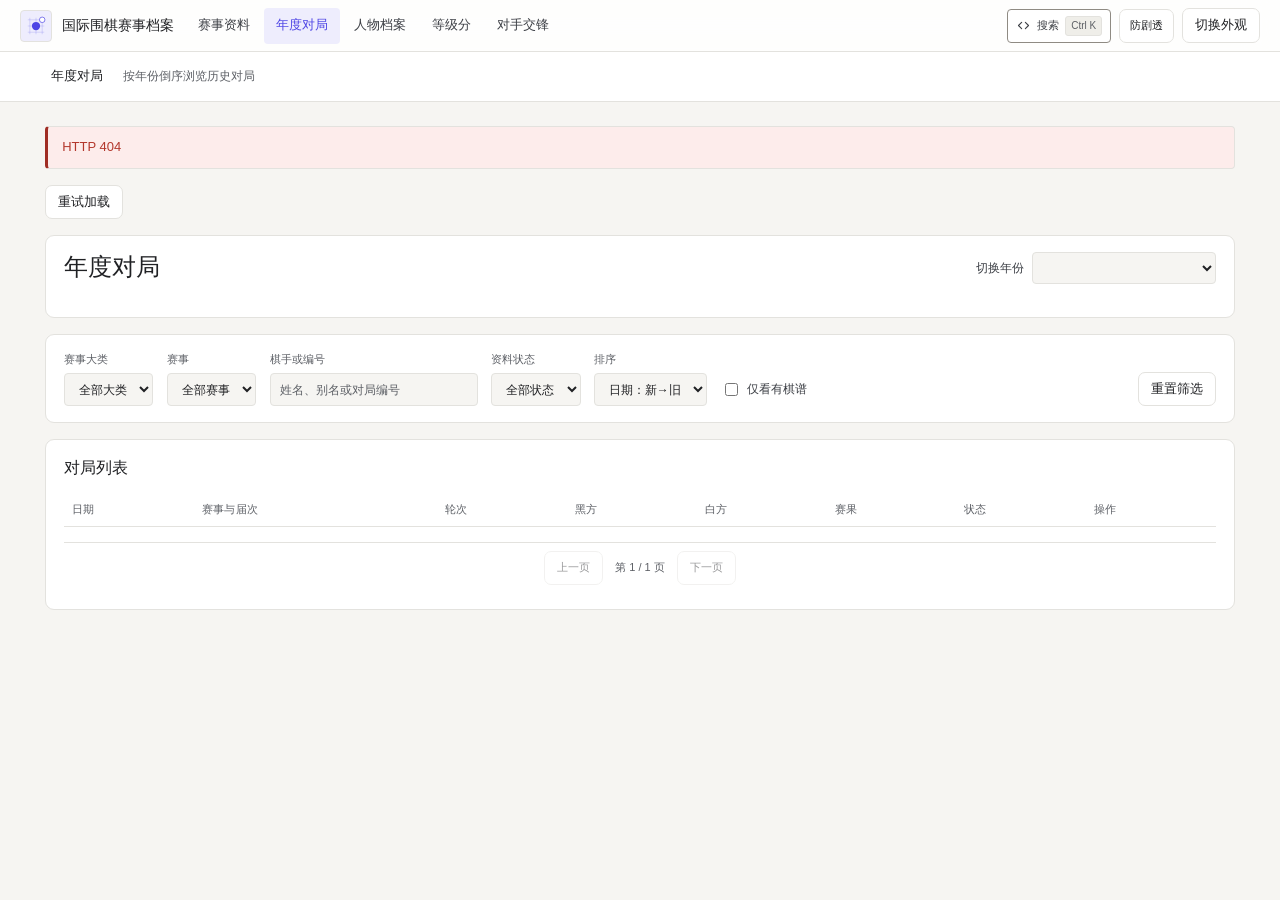
==== web/annual.html @ 48cce3a1 "同步公开站点的年度对局与防剧透完善" ====
<!DOCTYPE html>
<html lang="zh-CN" class="standalone-document">
<head>
  <script>window.GO_STATS_DATA_MODE = "public";</script>
  <meta charset="UTF-8">
  <meta name="viewport" content="width=device-width, initial-scale=1.0">
  <title>年度对局 · 国际围棋赛事档案</title>
  <link rel="icon" href="assets/favicon.svg" type="image/svg+xml">
  <link rel="stylesheet" href="viewer-tokens.css">
  <link rel="stylesheet" href="viewer.css">
  <link rel="stylesheet" href="viewer-annual.css">
  <link rel="stylesheet" href="viewer-sgf.css">
  <link rel="stylesheet" href="viewer-dialogs.css">
</head>
<body class="annual-page" data-standalone-page="annual" data-theme-toggle-id="annualTheme">
  <script src="viewer-theme-boot.js"></script>

  <nav class="subpage-bar annual-nav" aria-label="年度对局导航">
    <span class="annual-nav-title">年度对局</span>
    <span class="annual-nav-meta" id="annualNavMeta">按年份倒序浏览历史对局</span>
  </nav>

  <main class="annual-main" id="annualMain">
    <p class="annual-status" id="annualStatus" role="status" aria-live="polite" hidden></p>
    <button type="button" class="btn btn-sm" id="annualRetry" hidden>重试加载</button>

    <section class="annual-card annual-year-section" id="annualYearSection" aria-label="年份选择">
      <div class="annual-year-head">
        <div class="annual-year-title-group">
          <h1 class="annual-heading" id="annualHeading">年度对局</h1>
          <div class="annual-year-stats" id="annualYearStats" aria-live="polite"></div>
        </div>
        <label class="annual-year-picker">
          <span>切换年份</span>
          <select id="annualYearSelect" aria-label="选择年份"></select>
        </label>
      </div>
      <div class="annual-year-chips" id="annualYearChips" role="group" aria-label="近年快捷切换"></div>
    </section>

    <section class="annual-card annual-filters" id="annualFilters" aria-label="筛选条件">
      <div class="annual-filter-grid">
        <label>
          <span>赛事大类</span>
          <select id="annualCategory">
            <option value="">全部大类</option>
          </select>
        </label>
        <label>
          <span>赛事</span>
          <select id="annualTournament">
            <option value="">全部赛事</option>
          </select>
        </label>
        <label class="annual-query-field">
          <span>棋手或编号</span>
          <input type="search" id="annualQuery" placeholder="姓名、别名或对局编号" autocomplete="off">
        </label>
        <label>
          <span>资料状态</span>
          <select id="annualStatusFilter">
            <option value="">全部状态</option>
            <option value="decided">有胜负</option>
            <option value="no_result">无胜负</option>
            <option value="scheduled">待赛</option>
            <option value="pending">赛果待补</option>
          </select>
        </label>
        <label>
          <span>排序</span>
          <select id="annualSort">
            <option value="date_desc">日期：新→旧</option>
            <option value="date_asc">日期：旧→新</option>
          </select>
        </label>
        <label class="annual-check">
          <input type="checkbox" id="annualSgfOnly">
          <span>仅看有棋谱</span>
        </label>
        <div class="annual-filter-actions">
          <button type="button" class="btn" id="annualReset">重置筛选</button>
        </div>
      </div>
    </section>

    <section class="annual-card annual-list" id="annualList" aria-labelledby="annualListTitle">
      <div class="annual-list-head">
        <h2 id="annualListTitle">对局列表</h2>
        <span class="table-count" id="annualCount" role="status" aria-live="polite"></span>
      </div>
      <div class="table-scroll annual-table-scroll">
        <table class="matches-table annual-table" id="annualTable">
          <thead>
            <tr>
              <th>日期</th>
              <th>赛事与届次</th>
              <th>轮次</th>
              <th>黑方</th>
              <th>白方</th>
              <th>赛果</th>
              <th>状态</th>
              <th>操作</th>
            </tr>
          </thead>
          <tbody id="annualTableBody"></tbody>
        </table>
      </div>
      <div class="table-pager annual-pager" id="annualPager">
        <button type="button" class="btn" id="annualPrev" disabled>上一页</button>
        <span id="annualPageInfo">第 1 / 1 页</span>
        <button type="button" class="btn" id="annualNext" disabled>下一页</button>
      </div>
    </section>
  </main>

  <noscript><p class="annual-status">本页需要启用 JavaScript 才能加载年度对局资料。</p></noscript>

  <script src="viewer-flags.js"></script>
  <script src="viewer-theme.js"></script>
  <script src="viewer-data-client.js"></script>
  <script src="viewer-model.js"></script>
  <script src="viewer-shell.js"></script>
  <script src="viewer-sgf-host.js"></script>
  <script src="viewer-annual.js"></script>
</body>
</html>
---- web/viewer-tokens.css ----
/*!
 * 国际围棋赛事档案 — 设计变量与基础层
 *
 * 页面按以下顺序引入公共样式和所需模块：
 *   viewer-tokens.css    1 设计变量与主题、2 基础元素与必要重置
 *   viewer.css           3 公共组件、4 应用布局、5 功能组件、
 *                        7 响应式与组件状态、8 导出与打印
 *   viewer-bracket-orient.css  对阵排布方向与抽签展板式（index.html 按需加载）
 *   viewer-player.css          棋手独立页与等级分档案（player.html 按需加载）
 *   viewer-h2h.css             对手交锋独立页（head-to-head.html 按需加载）
 *   viewer-sgf.css       6 棋谱（SGF）组件
 *   viewer-dialogs.css   命令面板、等级分工作台、弹窗与抽屉（覆盖层，最后加载）
 * 标准响应式断点：1150px（紧凑桌面）/ 900px（平板）/ 760px（窄屏转卡片）/ 600px（小屏手机）。
 * 编号沿用原单文件的行文顺序。页面只加载使用的模块。
 *
 * 维护约定：
 * - 颜色差异只写在 :root / body 主题变量中；棋盘、棋子、研究状态使用独立语义变量。
 * - 状态优先用类（.active、.open、.sgf-in-focus）表达，避免继续用 ID 提升优先级。
 * - 棋谱弹窗按“标题/页签/主体”自动分行；主体使用剩余空间，不再计算头部像素高度。
 * - 棋盘始终是正方形，并同时受可用宽、高约束；SVG 的 0—100 坐标映射保持不变。
 * - 导出不复用 CSS 文本，而是克隆节点后逐条复制 getComputedStyle 的计算值
 *   （见 viewer-export.js 的 copyStyled）。被导出的节点样式必须在当前页面上真实生效：
 *   不要把这些规则挪进仅编辑模式、媒体查询或未激活状态，也不要让发起导出的页面漏引
 *   其中任一样式表，否则导出会静默丢样式。
 */

/* 声明标准级联层级顺序，便于后续样式按层归位，减少对 !important 的依赖。 */
@layer tokens, base, components, layout, page, overrides;

/* ==========================================================================
   1. 设计变量与主题
   ========================================================================== */

:root {
  --career-champion-bg: #ffe16b;
  --career-runner-bg: #d8dee7;
  --career-third-bg: #e5bf94;
  --career-fourth-bg: #e8dcf4;
  --career-ongoing-bg: #d9efdb;
  --career-result-text: #24252a;
  font-family: "Segoe UI", "Microsoft YaHei", "PingFang SC", sans-serif;
  font-synthesis: none;

  --font-ui: "Segoe UI", "Microsoft YaHei", "PingFang SC", sans-serif;
  --font-mono: "Cascadia Mono", "Consolas", "SFMono-Regular", ui-monospace, monospace;

  --text-2xs: 0.625rem;   /* 10px：辅助标签 */
  --text-xs: 0.6875rem;   /* 11px：状态、元数据 */
  --text-sm: 0.75rem;     /* 12px：控件、次要正文 */
  --text-base: 0.8125rem; /* 13px：正文 */
  --text-md: 0.875rem;    /* 14px */
  --text-lg: 1rem;
  --text-xl: 1.125rem;
  --text-2xl: 1.375rem;

  --leading-tight: 1.25;
  --leading-normal: 1.55;
  --leading-prose: 1.75;

  --space-1: 0.25rem;
  --space-1-5: 0.375rem;
  --space-2: 0.5rem;
  --space-2-5: 0.625rem;
  --space-3: 0.75rem;
  --space-3-5: 0.875rem;
  --space-4: 1rem;
  --space-5: 1.25rem;
  --space-6: 1.5rem;
  --space-7: 2rem;
  --space-8: 2.5rem;

  --radius-xs: 3px;
  --radius-sm: 4px;
  --radius-md: 7px;
  --radius-lg: 9px;
  --radius-pill: 999px;

  --control-sm: 1.75rem;
  --control-md: 2.125rem;
  --control-lg: 2.5rem;
  --control-touch: 2.75rem;

  --sidebar-width: 17.25rem;
  --dialog-max-block: calc(100vh - 1rem);
  --sgf-dialog-block: min(62rem, var(--dialog-max-block));
  --sgf-info-width: 20rem;
  --sgf-info-min: 19rem;
  --sgf-board-cap: 68vh;
  --viewport-block: 100vh;
}

@supports (height: 100dvh) {
  :root {
    --dialog-max-block: calc(100dvh - 1rem);
    --sgf-board-cap: 68dvh;
    --viewport-block: 100dvh;
  }
}

body {
  /* 现有主题变量名保留：其它脚本与导出仍会读取这些值。 */
  --bg-primary: #f6f5f2;
  --bg-secondary: #ffffff;
  --bg-tertiary: #efeee9;
  --border-color: #e3e2de;
  --border-light: #c9c7c0;
  --control-border: #8f8b83;
  --text-main: #202124;
  --text-muted: #5d6066;
  --text-secondary: #3c3f45;
  --accent: #4f46e5;
  --accent-soft: #eeedfd;
  --accent-gold: var(--accent);
  --accent-gold-light: var(--accent);
  --accent-silver: var(--text-secondary);
  --accent-bronze: #8c5c25;
  --accent-win: #1f7a4d;
  --accent-loss: #b42318;
  --accent-blue: #4f46e5;
  --canvas-bg: #ffffff;
  --wood-card: var(--bg-secondary);
  --wood-board: var(--canvas-bg);
  --shadow: 0 8px 24px rgba(32, 33, 36, 0.1);
  --radius: var(--radius-md);
  --award: #8a6a1f;
  --award-soft: #fbf5e6;
  --award-border: #d8be7d;
  --on-award: #ffffff;
  --on-accent: #ffffff;
  --danger-fill: #b3372c;
  --danger-text: #ffffff;
  --danger-border: #9f2d24;
  --focus-btn-bg: #c59b27;
  --focus-btn-text: #1a1a1a;
  --focus-btn-border: #b0881c;

  /* 语义别名：新组件优先使用这些名字。 */
  --surface-page: var(--bg-primary);
  --surface-card: var(--bg-secondary);
  --surface-sunken: var(--bg-tertiary);
  --surface-input: var(--bg-secondary);
  --card-bg: var(--bg-secondary);
  --surface-overlay: rgba(24, 24, 27, 0.38);
  --text-body: var(--text-secondary);
  --text-subtle: var(--text-muted);
  --border-default: var(--border-color);
  --border-strong: var(--border-light);
  --selected-bg: var(--accent-soft);
  --selected-border: var(--accent);
  --focus-ring: var(--accent);

  --state-warning-bg: #fdf3e2;
  --state-warning-border: #c08a3a;
  --state-warning-text: #67420a;
  --state-info-bg: #e9effb;
  --state-info-text: #24467e;
  --state-neutral-bg: #efeee9;
  --state-neutral-text: #4f5259;
  --state-danger-bg: #fdeceb;
  --state-danger-text: #9b1c14;

  --research-fill: #b45309;
  --research-border: #d5ac68;
  --research-bg: #fdf5e6;
  --research-text: #6b4400;
  --research-badge-bg: #f59e0b;
  --research-badge-text: #241806;
  --research-soft: rgba(245, 158, 11, 0.12);

  --candidate-main: #c2740c;
  --candidate-main-border: #fcd34d;
  --candidate-branch: #0b6ea8;
  --candidate-branch-border: #bae6fd;
  --candidate-chosen-border: #ffffff;

  --board-surface: #dcb878;
  --board-line: #2d2418;
  --stone-black-fill: #141414;
  --stone-black-stroke: #000000;
  --stone-white-fill: #f8f8f4;
  --stone-white-stroke: #747474;
  --stone-icon-border: #8a8e9a;
  --card-top-bg: #f4f3ef;
  --connector: #a8a59c;
  --connector-strong: #4a4d55;
  --gsl-winner-bg: #ebe7db;
  --gsl-winner-bar: #4a4d55;
  --gsl-winner-bg-modern: rgba(31, 122, 77, 0.09);

  color-scheme: light;
}

body[data-theme="dark"] {
  --career-champion-bg: #715715;
  --career-runner-bg: #454e60;
  --career-third-bg: #67452c;
  --career-fourth-bg: #4a3b60;
  --career-ongoing-bg: #284d37;
  --career-result-text: #fff7e8;
  --bg-primary: #131418;
  --bg-secondary: #1b1d23;
  --bg-tertiary: #23262e;
  --border-color: #2e323b;
  --border-light: #454b58;
  --control-border: #6b7383;
  --text-main: #eff0f5;
  --text-muted: #9aa0af;
  --text-secondary: #c3c7d3;
  --accent: #a5a0ff;
  --accent-soft: #262440;
  --accent-win: #6fd3b0;
  --accent-loss: #ff9e9e;
  --canvas-bg: #17181d;
  --wood-card: #21242c;
  --shadow: 0 16px 50px rgba(0, 0, 0, 0.35);
  --radius: var(--radius-lg);
  --award: #dbbd7c;
  --award-soft: rgba(219, 189, 124, 0.14);
  --award-border: rgba(219, 189, 124, 0.42);
  --on-award: #1a140c;
  --on-accent: #14151a;
  --danger-fill: #ef9d9d;
  --danger-text: #2a1414;
  --danger-border: #ffb4b4;
  --focus-btn-bg: #d4a373;
  --focus-btn-text: #1a140c;
  --focus-btn-border: #b88654;

  --surface-overlay: rgba(0, 0, 0, 0.62);
  --state-warning-bg: #332c1f;
  --state-warning-border: #8a6a33;
  --state-warning-text: #f2d6a2;
  --state-info-bg: #24303f;
  --state-info-text: #bad4f2;
  --state-neutral-bg: #282b33;
  --state-neutral-text: #c3c7d3;
  --state-danger-bg: rgba(255, 158, 158, 0.12);
  --state-danger-text: #ffb4b4;

  --research-fill: #fbbf24;
  --research-border: #8a6a33;
  --research-bg: rgba(245, 158, 11, 0.13);
  --research-text: #fcd34d;
  --research-badge-bg: #f59e0b;
  --research-badge-text: #241806;
  --research-soft: rgba(245, 158, 11, 0.2);

  --candidate-branch: #43a9dd;
  --candidate-branch-border: #7dd3fc;

  --board-surface: #3b3327;
  --board-line: #e9dec8;
  --stone-black-fill: #0d0d0d;
  --stone-black-stroke: #000000;
  --stone-white-fill: #f3f1e8;
  --stone-white-stroke: #8c8678;
  --stone-icon-border: #686f80;
  --card-top-bg: #272a33;
  --connector: #5b6272;
  --connector-strong: #c9cedc;
  --gsl-winner-bg: #272c37;
  --gsl-winner-bar: #b4bccf;
  --gsl-winner-bg-modern: rgba(111, 211, 176, 0.13);

  color-scheme: dark;
}

/* 对阵呈现不再承载配色：现代版只改变对阵布局与圆角尺度。 */
body[data-view-mode="modern"] {
  --radius: var(--radius-lg);
}

/* ==========================================================================
   2. 基础元素与必要重置
   ========================================================================== */

*,
*::before,
*::after {
  box-sizing: border-box;
}

html,
body {
  width: 100%;
  height: 100%;
  margin: 0;
  overflow: hidden;
  -webkit-text-size-adjust: 100%;
  text-size-adjust: 100%;
}

body {
  display: flex;
  flex-direction: column;
  color: var(--text-main);
  background: var(--bg-primary);
  font-family: var(--font-ui);
  font-size: var(--text-base);
  line-height: var(--leading-normal);
}

button,
input,
select,
textarea {
  font: inherit;
}

button {
  cursor: pointer;
}

button:disabled,
input:disabled,
select:disabled,
textarea:disabled {
  opacity: 0.45;
  cursor: not-allowed;
}

button:focus-visible,
[role="button"]:focus-visible,
a:focus-visible,
input:focus-visible,
select:focus-visible,
textarea:focus-visible,
summary:focus-visible {
  outline: 2px solid var(--focus-ring);
  outline-offset: 2px;
}

button,
input,
select,
textarea {
  -webkit-tap-highlight-color: transparent;
}

/* 原生 hidden 必须胜过组件的 display:flex，避免关闭的面板重新出现。 */
[hidden] {
  display: none !important;
}

/* 关闭状态的 dialog 不占用布局；与 .match-dialog[open] 等显式打开规则配合。 */
dialog:not([open]) {
  display: none !important;
}

::selection {
  background: var(--accent-soft);
  color: var(--text-main);
}

::-webkit-scrollbar {
  width: 0.5rem;
  height: 0.5rem;
}

::-webkit-scrollbar-track {
  background: var(--bg-primary);
}

::-webkit-scrollbar-thumb {
  border: 2px solid var(--bg-primary);
  border-radius: var(--radius-pill);
  background: var(--border-color);
}


/* 2026-10-23: workspace, player deck and board material system. */
:root {
  --ease-out-expo: cubic-bezier(.16, 1, .3, 1);
  --ease-out-back: cubic-bezier(.22, 1.28, .36, 1);
  --ease-in-out-soft: cubic-bezier(.4, 0, .2, 1);
  --dur-fast: 140ms;
  --dur-normal: 220ms;
  --dur-slow: 320ms;
  --surface-glass: rgba(255, 255, 255, .86);
  --shadow-elevated: 0 10px 30px -5px rgba(24, 24, 27, .12), 0 4px 12px -2px rgba(24, 24, 27, .06);
  --shadow-control: 0 1px 2px rgba(16, 24, 40, .08);
}
body[data-theme="dark"] { --surface-glass: rgba(35, 38, 46, .88); }
---- web/viewer.css ----
/* 主应用布局、对阵图、表格与独立资料页样式（配套 viewer-tokens.css / viewer-sgf.css / viewer-dialogs.css）。 */

/* ==========================================================================
   3. 公共组件：按钮、弹窗、表单、标签
   ========================================================================== */

.btn,
.view-toggle-btn,
.tool-btn {
  display: inline-flex;
  align-items: center;
  justify-content: center;
  gap: var(--space-1);
  min-height: var(--control-md);
  padding: 0.5rem 0.75rem;
  border: 1px solid var(--border-color);
  border-radius: var(--radius);
  background: var(--bg-secondary);
  color: var(--text-main);
  line-height: var(--leading-tight);
  text-align: center;
  text-decoration: none;
  white-space: nowrap;
}

.btn svg {
  width: 0.875rem;
  height: 0.875rem;
  flex: 0 0 auto;
}

.btn:hover:not(:disabled),
.tool-btn:hover:not(:disabled) {
  border-color: var(--border-light);
  background: var(--bg-tertiary);
}

.btn:active:not(:disabled),
.tool-btn:active:not(:disabled),
.view-toggle-btn:active:not(:disabled) {
  transform: translateY(1px);
}

.btn-gold {
  border-color: var(--accent);
  background: var(--accent-soft);
  color: var(--accent);
  font-weight: 600;
}

.btn-gold:hover:not(:disabled) {
  border-color: var(--accent);
  background: var(--accent-soft);
  filter: brightness(1.03);
}

.btn-danger {
  border-color: var(--danger-border);
  background: var(--danger-fill);
  color: var(--danger-text);
}

.btn-danger:hover:not(:disabled) {
  border-color: var(--danger-border);
  background: var(--danger-fill);
  color: var(--danger-text);
  filter: brightness(1.06);
}

.btn-primary {
  border-color: var(--accent);
  background: var(--accent);
  color: var(--on-accent);
  font-weight: 600;
}

.btn-primary:hover:not(:disabled) {
  border-color: var(--accent);
  background: var(--accent);
  filter: brightness(1.08);
}

.btn-small {
  min-height: var(--control-sm);
  padding: 0.25rem 0.4375rem;
  font-size: var(--text-xs);
}

.edit-only {
  display: none;
}

.edit-mode .edit-only {
  display: inline-flex;
}

.close-btn {
  flex: 0 0 auto;
  min-width: var(--control-md);
  min-height: var(--control-md);
  padding: 0 var(--space-1);
  border: 0;
  border-radius: var(--radius);
  background: transparent;
  color: var(--text-muted);
  font-size: 1.5rem;
  line-height: 1;
}

.close-btn:hover {
  background: var(--bg-tertiary);
  color: var(--text-main);
}

.tool-btn {
  min-width: 1.875rem;
  min-height: var(--control-sm);
  padding: 0.3125rem 0.5rem;
  font-size: var(--text-sm);
}

.tool-btn--reset {
  min-width: 2.875rem;
  font-variant-numeric: tabular-nums;
}

.view-toggle-group {
  display: flex;
  gap: var(--space-1);
  padding: 3px;
  border: 1px solid var(--border-color);
  border-radius: var(--radius);
  background: var(--bg-primary);
}

.view-toggle-btn {
  min-height: var(--control-sm);
  padding: 0.375rem 0.75rem;
  border-color: transparent;
  background: transparent;
  color: var(--text-muted);
  font-size: var(--text-sm);
}

.view-toggle-btn.active {
  border-color: var(--border-color);
  background: var(--bg-secondary);
  color: var(--accent);
  font-weight: 600;
}

.chip,
.chip-action {
  display: inline-flex;
  align-items: center;
  gap: var(--space-1);
  max-width: 100%;
  padding: 0.25rem 0.4375rem;
  border: 1px solid var(--border-color);
  border-radius: var(--radius-xs);
  background: transparent;
  color: var(--text-secondary);
  font-size: var(--text-xs);
  line-height: var(--leading-normal);
  overflow-wrap: anywhere;
}

.chip-action {
  color: var(--accent);
  background: var(--bg-primary);
  font: inherit;
  font-size: var(--text-xs);
  cursor: pointer;
}

.chip-action:hover {
  background: var(--accent-soft);
}

.chip-note {
  flex-basis: 100%;
  border: 0;
  padding-left: 0;
}

dialog {
  margin: auto;
  padding: 0;
  border: 1px solid var(--border-color);
  border-radius: var(--radius);
  background: var(--bg-secondary);
  color: var(--text-main);
  box-shadow: var(--shadow);
}

dialog::backdrop {
  background: var(--surface-overlay);
}

.modal-header {
  display: flex;
  flex: 0 0 auto;
  align-items: center;
  justify-content: space-between;
  gap: var(--space-3);
  padding: var(--space-4) var(--space-5);
  border-bottom: 1px solid var(--border-color);
}

.modal-header h3,
.drawer-title {
  margin: 0;
  font-size: var(--text-lg);
  font-weight: 650;
  line-height: var(--leading-tight);
}

.modal-intro {
  margin: 0 0 var(--space-4);
  color: var(--text-muted);
  font-size: var(--text-base);
  line-height: var(--leading-prose);
}

.modal-body,
.drawer-body {
  min-height: 0;
  padding: var(--space-5);
  overflow-y: auto;
}

.dialog-actions {
  display: flex;
  flex-wrap: wrap;
  gap: var(--space-2-5);
}

.drawer {
  position: fixed;
  top: 0;
  right: 0;
  bottom: 0;
  display: flex;
  flex-direction: column;
  width: min(25rem, 100vw);
  border-left: 1px solid var(--border-color);
  background: var(--bg-secondary);
  box-shadow: var(--shadow);
  transform: translateX(100%);
  visibility: hidden;
  z-index: 90;
}

.drawer.open {
  transform: translateX(0);
  visibility: visible;
}

.drawer-header {
  display: flex;
  flex: 0 0 auto;
  align-items: center;
  justify-content: space-between;
  gap: var(--space-3);
  padding: var(--space-4) var(--space-5);
  border-bottom: 1px solid var(--border-color);
}

.drawer-body {
  flex: 1 1 auto;
  overflow-y: auto;
}

.modal-overlay {
  position: fixed;
  inset: 0;
  display: none;
  align-items: center;
  justify-content: center;
  padding: var(--space-5);
  background: var(--surface-overlay);
  z-index: 100;
}

.modal-overlay.open {
  display: flex;
}

.modal-box {
  display: flex;
  flex-direction: column;
  width: min(60rem, 100%);
  max-height: 85vh;
  border: 1px solid var(--border-color);
  border-radius: var(--radius);
  background: var(--bg-secondary);
  box-shadow: var(--shadow);
}

.search-dropdown {
  position: absolute;
  top: calc(100% + var(--space-2));
  right: 0;
  left: 0;
  display: none;
  max-height: 26.875rem;
  overflow-y: auto;
  border: 1px solid var(--border-color);
  border-radius: var(--radius);
  background: var(--bg-secondary);
  box-shadow: var(--shadow);
  z-index: 60;
}

.search-item {
  display: flex;
  align-items: center;
  justify-content: space-between;
  gap: var(--space-2-5);
  padding: var(--space-3);
  border-bottom: 1px solid var(--border-color);
  cursor: pointer;
}

.search-item:hover,
.search-item.active,
.search-item:focus {
  background: var(--bg-tertiary);
}

.search-summary {
  padding: var(--space-1-5) var(--space-3);
  border-bottom: 1px solid var(--border-color);
  background: var(--bg-primary);
  color: var(--text-muted);
  font-size: var(--text-2xs);
}

.search-group {
  padding: var(--space-1-5) var(--space-3);
  border-bottom: 1px solid var(--border-color);
  background: var(--bg-primary);
  color: var(--accent-gold);
  font-size: var(--text-2xs);
  font-weight: 700;
}

.search-name {
  color: var(--text-main);
  font-weight: 650;
}

.search-side {
  margin-left: var(--space-1-5);
  color: var(--text-muted);
  font-size: var(--text-xs);
}

.search-tag {
  color: var(--accent-gold);
  font-size: var(--text-xs);
  font-weight: 600;
}

.search-all {
  color: var(--accent);
  font-weight: 650;
}

.search-empty {
  padding: var(--space-3);
  color: var(--text-muted);
  font-size: var(--text-sm);
  text-align: center;
}

/* 表单控件统一使用输入区背景；具体字段网格由功能组件决定。 */
input[type="search"],
input[type="text"],
input[type="number"],
input[type="date"],
select,
textarea {
  max-width: 100%;
  border: 1px solid var(--border-color);
  border-radius: var(--radius);
  background: var(--surface-input);
  color: var(--text-main);
}

input::placeholder,
textarea::placeholder {
  color: var(--text-muted);
}

input:focus,
select:focus,
textarea:focus {
  border-color: var(--accent);
}

/* ==========================================================================
   4. 应用布局：外壳、赛事目录、工作区
   ========================================================================== */

.app-header {
  position: relative;
  z-index: 50;
  display: flex;
  flex: 0 0 auto;
  flex-wrap: wrap;
  align-items: center;
  gap: var(--space-1-5) var(--space-3);
  min-height: 3.25rem;
  padding: 0.375rem var(--space-5);
  border-bottom: 1px solid var(--border-default);
  background: var(--bg-secondary);
}

.header-brand {
  display: flex;
  flex: 0 0 auto;
  align-items: center;
  gap: var(--space-2-5);
  min-width: 0;
}

.logo-badge {
  display: grid;
  flex: 0 0 auto;
  width: 2rem;
  height: 2rem;
  place-items: center;
  border: 1px solid var(--border-default);
  border-radius: var(--radius-sm);
  background: var(--accent-soft);
  color: var(--accent);
}

.logo-badge svg {
  width: 1.375rem;
  height: 1.375rem;
}

.title-group {
  min-width: 0;
}

.title-group h1 {
  margin: 0;
  font-size: var(--text-md);
  font-weight: 650;
  letter-spacing: 0;
  line-height: var(--leading-tight);
  white-space: nowrap;
}

.title-group p {
  margin: 0.0625rem 0 0;
  color: var(--text-muted);
  font-size: var(--text-2xs);
  line-height: var(--leading-normal);
  white-space: nowrap;
}

.global-nav {
  display: flex;
  flex: 0 0 auto;
  flex-wrap: wrap;
  align-items: center;
  gap: 0.125rem;
  height: auto;
  min-height: 2.25rem;
}

.nav-link {
  height: 2.25rem;
  padding: 0 var(--space-3);
  border: 0;
  border-radius: var(--radius-sm);
  background: transparent;
  color: var(--text-secondary);
  font-size: var(--text-base);
  white-space: nowrap;
}

.nav-link:hover {
  background: var(--surface-sunken);
  color: var(--text-main);
}

.nav-link.is-active {
  background: var(--accent-soft);
  color: var(--accent);
  font-weight: 600;
}

.header-center {
  position: relative;
  flex: 1 1 12rem;
  min-width: 8rem;
  max-width: 22rem;
  margin-inline-start: auto;
}

.search-input {
  width: 100%;
  height: var(--control-md);
  padding: 0 var(--space-3) 0 2rem;
  border: 1px solid var(--control-border);
  border-radius: var(--radius-sm);
  background: var(--surface-input);
  color: var(--text-main);
  font-size: var(--text-sm);
  outline: none;
}

.search-input:focus {
  border-color: var(--accent);
  box-shadow: 0 0 0 3px var(--accent-soft);
}

.search-input::placeholder {
  color: var(--text-muted);
}

.search-icon {
  position: absolute;
  top: 0.6875rem;
  left: 0.625rem;
  width: 0.9375rem;
  height: 0.9375rem;
  color: var(--text-muted);
  pointer-events: none;
}

.header-actions {
  display: flex;
  flex: 0 0 auto;
  flex-wrap: wrap;
  align-items: center;
  gap: var(--space-2);
}

.edit-switch {
  display: inline-flex;
  align-items: center;
  gap: var(--space-1-5);
  height: var(--control-md);
  padding: 0 var(--space-3);
  border: 1px solid var(--control-border);
  border-radius: var(--radius-sm);
  background: var(--bg-secondary);
  color: var(--text-secondary);
  font-size: var(--text-sm);
  white-space: nowrap;
}

.edit-switch:hover {
  border-color: var(--accent);
  color: var(--accent);
}

.edit-switch__dot {
  width: 0.5rem;
  height: 0.5rem;
  border-radius: 50%;
  background: var(--text-muted);
}

body.edit-mode .edit-switch {
  border-color: var(--accent);
  background: var(--accent-soft);
  color: var(--accent);
}

body.edit-mode .edit-switch__dot {
  background: var(--accent-win);
}

.nav-toggle {
  display: none;
  width: var(--control-md);
  height: var(--control-md);
  align-items: center;
  justify-content: center;
  border: 1px solid var(--control-border);
  border-radius: var(--radius-sm);
  background: var(--bg-secondary);
  color: var(--text-secondary);
}

.nav-toggle svg {
  width: 1.125rem;
  height: 1.125rem;
}

.app-container {
  display: flex;
  flex: 1 1 auto;
  min-height: 0;
}

.app-sidebar {
  position: relative;
  display: flex;
  flex: 0 0 var(--sidebar-width);
  flex-direction: column;
  width: var(--sidebar-width);
  min-height: 0;
  border-right: 1px solid var(--border-color);
  background: var(--bg-primary);
  transition: flex-basis 0.16s ease, width 0.16s ease;
}

body.sidebar-resizing {
  cursor: col-resize;
  user-select: none;
}

body.sidebar-resizing .app-sidebar {
  transition: none;
}

@media (min-width: 761px) {
  body.sidebar-collapsed {
    --sidebar-offset: 0px;
  }

  body.sidebar-collapsed .app-sidebar {
    flex-basis: 0;
    width: 0;
    min-width: 0;
    border-right-width: 0;
    overflow: hidden;
    visibility: hidden;
    pointer-events: none;
    transition: flex-basis 0.16s ease, width 0.16s ease, visibility 0s linear 0.16s;
  }

  body.sidebar-collapsed .sidebar-resizer {
    display: none;
  }

  body.sidebar-collapsed .sidebar-expand-btn {
    display: inline-flex;
  }
}

.sidebar-heading {
  display: flex;
  flex: 0 0 auto;
  align-items: center;
  gap: var(--space-1-5);
  padding: 0.75rem 0.75rem 0.55rem 0.875rem;
  font-weight: 600;
}

.sidebar-heading-title {
  white-space: nowrap;
}

.sidebar-heading-count {
  margin-inline-start: auto;
  color: var(--text-muted);
  font-size: var(--text-xs);
  font-weight: 400;
  font-variant-numeric: tabular-nums;
  white-space: nowrap;
}

.sidebar-collapse-btn {
  display: inline-flex;
  flex: 0 0 auto;
  align-items: center;
  justify-content: center;
  width: 1.75rem;
  height: 1.75rem;
  padding: 0;
  border: 1px solid transparent;
  border-radius: var(--radius-sm);
  background: transparent;
  color: var(--text-muted);
  cursor: pointer;
  transition: background-color 0.12s ease, border-color 0.12s ease, color 0.12s ease;
}

.sidebar-collapse-btn:hover {
  border-color: var(--border-color);
  background: var(--bg-tertiary);
  color: var(--text-main);
}

.sidebar-collapse-btn:focus-visible {
  outline: 2px solid var(--accent);
  outline-offset: -2px;
}

.sidebar-collapse-btn svg {
  width: 1rem;
  height: 1rem;
  flex: 0 0 auto;
}

.catalog-bar {
  display: flex;
  flex: 0 0 auto;
  align-items: center;
  gap: var(--space-1-5);
  margin: 0 var(--space-3) var(--space-2);
}

.catalog-search-input {
  flex: 1 1 auto;
  min-width: 0;
  height: var(--control-md);
  padding: 0 var(--space-2);
  border: 1px solid var(--control-border);
  border-radius: var(--radius);
  background: var(--surface-input);
  color: var(--text-main);
  font-size: var(--text-sm);
}

.catalog-filter-btn {
  display: inline-flex;
  flex: 0 0 auto;
  align-items: center;
  gap: 0.3rem;
  height: var(--control-md);
  padding: 0 var(--space-2);
  border: 1px solid var(--control-border);
  border-radius: var(--radius);
  background: var(--bg-secondary);
  color: var(--text-main);
  font-size: var(--text-sm);
  white-space: nowrap;
  cursor: pointer;
}

.catalog-filter-btn:hover {
  background: var(--bg-tertiary);
}

.catalog-filter-btn[aria-expanded="true"],
.catalog-filter-btn.has-filters {
  border-color: var(--accent);
  background: var(--accent-soft);
  color: var(--accent);
}

.catalog-filter-badge {
  display: inline-flex;
  align-items: center;
  justify-content: center;
  min-width: 1.15rem;
  height: 1.15rem;
  padding: 0 0.3rem;
  border-radius: 999px;
  background: var(--accent);
  color: var(--bg-secondary);
  font-size: 0.7rem;
  font-weight: 600;
  font-variant-numeric: tabular-nums;
}

.catalog-filter-panel {
  flex: 0 0 auto;
  max-height: min(26rem, 54vh);
  margin: 0 var(--space-3) var(--space-2);
  padding: var(--space-2-5);
  overflow-y: auto;
  overscroll-behavior: contain;
  border: 1px solid var(--border-color);
  border-radius: var(--radius);
  background: var(--bg-secondary);
  box-shadow: var(--shadow);
}

.catalog-filter-panel select {
  width: 100%;
  padding: 0.45rem 0.55rem;
  color: var(--text-main);
  background: var(--surface-input);
  border: 1px solid var(--control-border);
  border-radius: var(--radius);
  font-size: var(--text-sm);
}

.catalog-field-label {
  display: block;
  margin: var(--space-2-5) 0 var(--space-1);
  color: var(--text-muted);
  font-size: var(--text-xs);
}

.catalog-field-label:first-child {
  margin-top: 0;
}

.category-shortcuts {
  display: grid;
  grid-template-columns: repeat(2, minmax(0, 1fr));
  gap: var(--space-1);
}

.category-shortcuts > :first-child {
  grid-column: 1 / -1;
}

.catalog-status-group {
  display: grid;
  grid-template-columns: repeat(3, minmax(0, 1fr));
  gap: var(--space-1);
}

.category-shortcut {
  display: flex;
  align-items: center;
  justify-content: space-between;
  gap: 0.25rem;
  min-width: 0;
  min-height: 1.85rem;
  padding: 0.25rem 0.45rem;
  border: 1px solid var(--border-color);
  border-radius: var(--radius-sm);
  background: var(--bg-primary);
  color: var(--text-main);
  text-align: left;
  font-size: var(--text-xs);
  cursor: pointer;
}

.category-shortcut:hover {
  background: var(--bg-tertiary);
}

.category-shortcut[aria-pressed="true"] {
  border-color: var(--accent);
  background: var(--accent-soft);
  color: var(--accent);
}

.category-shortcut-count {
  flex: 0 0 auto;
  color: var(--text-muted);
  font-variant-numeric: tabular-nums;
}

.catalog-year-range {
  display: flex;
  align-items: center;
  gap: var(--space-1-5);
}

.catalog-year-range input {
  flex: 1 1 0;
  min-width: 0;
  padding: 0.35rem 0.45rem;
  border: 1px solid var(--control-border);
  border-radius: var(--radius);
  background: var(--surface-input);
  color: var(--text-main);
  font-size: var(--text-sm);
  font-variant-numeric: tabular-nums;
}

.catalog-year-range span {
  flex: 0 0 auto;
  color: var(--text-muted);
  font-size: var(--text-xs);
}

.catalog-filter-footer {
  display: flex;
  align-items: center;
  justify-content: space-between;
  gap: var(--space-2);
  margin-top: var(--space-2-5);
  padding-top: var(--space-2);
  border-top: 1px solid var(--border-color);
}

.catalog-filter-actions {
  display: flex;
  gap: var(--space-1);
}

.catalog-summary {
  color: var(--text-muted);
  font-size: var(--text-xs);
  font-variant-numeric: tabular-nums;
}

.catalog-active-filters {
  display: flex;
  flex: 0 0 auto;
  flex-wrap: wrap;
  gap: var(--space-1);
  margin: 0 var(--space-3) var(--space-2);
}

.catalog-filter-chip,
.catalog-reset {
  display: inline-flex;
  align-items: center;
  gap: 0.25rem;
  min-width: 0;
  padding: 0.15rem 0.45rem;
  border: 1px solid var(--border-color);
  border-radius: var(--radius-sm);
  background: var(--bg-secondary);
  color: var(--text-secondary);
  font-size: var(--text-xs);
  overflow-wrap: anywhere;
  cursor: pointer;
}

.catalog-reset {
  border-color: transparent;
  background: transparent;
  color: var(--accent);
}

.catalog-subheader {
  display: flex;
  flex: 0 0 auto;
  align-items: center;
  gap: var(--space-1);
  margin: 0 var(--space-3) var(--space-1-5);
  padding-bottom: var(--space-1-5);
  border-bottom: 1px solid var(--border-color);
}

.catalog-back-btn {
  flex: 0 0 auto;
  padding: 0.2rem 0.45rem;
  border: 1px solid var(--border-color);
  border-radius: var(--radius-sm);
  background: var(--bg-secondary);
  color: var(--text-secondary);
  font-size: var(--text-xs);
  white-space: nowrap;
  cursor: pointer;
}

.catalog-back-btn:hover {
  background: var(--bg-tertiary);
  color: var(--text-main);
}

.catalog-sub-title {
  flex: 1 1 auto;
  min-width: 0;
  overflow: hidden;
  text-overflow: ellipsis;
  white-space: nowrap;
  font-size: var(--text-sm);
  font-weight: 600;
  color: var(--text-main);
}

.catalog-sort-select {
  flex: 0 0 auto;
  max-width: 6.2rem;
  padding: 0.2rem 0.3rem;
  border: 1px solid var(--border-color);
  border-radius: var(--radius-sm);
  background: var(--bg-secondary);
  color: var(--text-secondary);
  font-size: var(--text-xs);
}

.aside-sort-btn {
  margin-left: auto;
  flex: 0 0 auto;
  padding: 0.2rem 0.45rem;
  border: 1px solid var(--border-color);
  border-radius: var(--radius-sm);
  background: var(--bg-secondary);
  color: var(--text-muted);
  font-size: var(--text-xs);
  white-space: nowrap;
  cursor: pointer;
}

.aside-sort-btn:hover {
  background: var(--bg-tertiary);
  color: var(--text-main);
}

.aside-sort-btn[aria-pressed="true"] {
  border-color: var(--accent);
  background: var(--accent-soft);
  color: var(--accent);
}

.catalog-section-head {
  display: flex;
  align-items: center;
  justify-content: space-between;
  gap: var(--space-2);
  padding: var(--space-2) var(--space-1-5) var(--space-1);
  color: var(--text-muted);
  font-size: var(--text-xs);
  font-weight: 600;
  letter-spacing: 0.04em;
}

.catalog-section-action {
  padding: 0.1rem 0.35rem;
  border: 0;
  border-radius: var(--radius-xs);
  background: transparent;
  color: var(--accent);
  font-size: var(--text-xs);
  cursor: pointer;
}

.catalog-section-action:hover {
  background: var(--accent-soft);
}

.catalog-tournament-row {
  display: flex;
  align-items: center;
  gap: 0.2rem;
  width: 100%;
  min-width: 0;
  margin: 2px 0;
  border-radius: var(--radius-sm);
}

.catalog-tournament-btn {
  display: flex;
  flex: 1 1 auto;
  align-items: center;
  justify-content: space-between;
  gap: var(--space-1-5);
  min-width: 0;
  padding: 0.45rem 0.55rem;
  border: 1px solid transparent;
  border-radius: var(--radius-sm);
  background: transparent;
  color: var(--text-main);
  text-align: left;
  cursor: pointer;
}

.catalog-tournament-btn:hover,
.catalog-recent-row:hover {
  background: var(--bg-tertiary);
}

.catalog-tournament-row.is-active .catalog-tournament-btn,
.catalog-tournament-btn.is-kbd-active {
  border-color: var(--accent);
  background: var(--accent-soft);
  color: var(--accent);
}

.catalog-tournament-main {
  display: flex;
  flex: 1 1 auto;
  flex-direction: column;
  min-width: 0;
}

.catalog-tournament-name {
  display: inline-flex;
  flex-wrap: wrap;
  align-items: center;
  gap: 0.3rem;
  font-size: var(--text-sm);
  font-weight: 500;
  overflow-wrap: anywhere;
}

.catalog-tournament-sub {
  margin-top: 0.1rem;
  color: var(--text-muted);
  font-size: var(--text-xs);
  overflow-wrap: anywhere;
}

.catalog-tournament-meta {
  flex: 0 0 auto;
  color: var(--text-muted);
  font-size: var(--text-xs);
  font-variant-numeric: tabular-nums;
  white-space: nowrap;
}

.catalog-status-tag {
  padding: 0 0.3rem;
  border: 1px solid var(--border-color);
  border-radius: var(--radius-xs);
  color: var(--text-muted);
  font-size: 0.6875rem;
  font-weight: 400;
}

.catalog-pin-btn {
  display: inline-flex;
  flex: 0 0 auto;
  align-items: center;
  justify-content: center;
  width: 1.65rem;
  height: 1.65rem;
  padding: 0;
  border: 0;
  border-radius: var(--radius-sm);
  background: transparent;
  color: var(--text-muted);
  font-size: 0.9rem;
  cursor: pointer;
}

.catalog-pin-btn:hover {
  background: var(--bg-tertiary);
  color: var(--accent);
}

.catalog-pin-btn[aria-pressed="true"] {
  color: var(--accent-gold, var(--accent));
}

.catalog-recent-list {
  display: flex;
  flex-direction: column;
  gap: 2px;
}

.catalog-recent-row {
  display: flex;
  flex-direction: column;
  width: 100%;
  min-width: 0;
  padding: 0.4rem 0.55rem;
  border: 1px solid transparent;
  border-radius: var(--radius-sm);
  background: transparent;
  color: var(--text-main);
  text-align: left;
  cursor: pointer;
}

.catalog-recent-row.active {
  border-color: var(--accent);
  background: var(--accent-soft);
}

.catalog-recent-title {
  font-size: var(--text-sm);
  overflow-wrap: anywhere;
}

.catalog-recent-meta {
  color: var(--text-muted);
  font-size: var(--text-xs);
  overflow-wrap: anywhere;
}

.catalog-all-entry,
.catalog-load-more {
  display: flex;
  align-items: center;
  justify-content: space-between;
  width: 100%;
  margin-top: var(--space-3);
  padding: 0.55rem 0.7rem;
  border: 1px solid var(--border-color);
  border-radius: var(--radius);
  background: var(--bg-secondary);
  color: var(--text-main);
  font-size: var(--text-sm);
  font-weight: 600;
  cursor: pointer;
}

.catalog-load-more {
  justify-content: center;
  font-weight: 500;
  color: var(--text-secondary);
}

.catalog-all-entry:hover,
.catalog-load-more:hover {
  border-color: var(--accent);
  background: var(--bg-tertiary);
}

.catalog-all-count {
  color: var(--text-muted);
  font-size: var(--text-xs);
  font-weight: 400;
}

.catalog-config-toolbar {
  display: flex;
  flex-direction: column;
  gap: var(--space-1-5);
  margin-bottom: var(--space-2);
  padding: var(--space-2);
  border: 1px solid var(--border-color);
  border-radius: var(--radius);
  background: var(--bg-secondary);
}

.catalog-config-add {
  position: relative;
}

.catalog-config-input {
  width: 100%;
  min-width: 0;
  padding: 0.38rem 0.5rem;
  border: 1px solid var(--control-border);
  border-radius: var(--radius-sm);
  background: var(--surface-input);
  color: var(--text-main);
  font-size: var(--text-sm);
}

.catalog-config-results {
  margin-top: var(--space-1);
  max-height: 12rem;
  overflow-y: auto;
  border: 1px solid var(--border-color);
  border-radius: var(--radius-sm);
  background: var(--bg-primary);
}

.catalog-config-add-item {
  display: flex;
  align-items: center;
  justify-content: space-between;
  gap: var(--space-1);
  width: 100%;
  padding: 0.35rem 0.5rem;
  border: 0;
  background: transparent;
  color: var(--text-main);
  font-size: var(--text-xs);
  text-align: left;
  cursor: pointer;
}

.catalog-config-add-item:hover:not(:disabled) {
  background: var(--bg-tertiary);
}

.catalog-config-add-item:disabled {
  color: var(--text-muted);
  cursor: default;
}

.catalog-config-row {
  display: flex;
  align-items: center;
  justify-content: space-between;
  gap: var(--space-1);
  padding: 0.3rem 0.45rem;
  margin: 2px 0;
  border: 1px solid var(--border-color);
  border-radius: var(--radius-sm);
  background: var(--bg-secondary);
}

.catalog-config-name {
  min-width: 0;
  flex: 1 1 auto;
  overflow: hidden;
  text-overflow: ellipsis;
  white-space: nowrap;
  font-size: var(--text-sm);
}

.catalog-config-actions {
  display: inline-flex;
  flex: 0 0 auto;
  gap: 0.15rem;
}

.catalog-mini-btn {
  width: 1.45rem;
  height: 1.45rem;
  padding: 0;
  border: 1px solid var(--border-color);
  border-radius: var(--radius-xs);
  background: var(--bg-primary);
  color: var(--text-secondary);
  font-size: var(--text-xs);
  cursor: pointer;
}

.catalog-mini-btn:hover:not(:disabled) {
  background: var(--bg-tertiary);
  color: var(--text-main);
}

.catalog-mini-btn:disabled {
  opacity: 0.4;
  cursor: default;
}

.catalog-mini-remove:hover:not(:disabled) {
  border-color: var(--accent);
  color: var(--accent);
}

.edition-item.is-kbd-active {
  border-color: var(--accent);
  background: var(--accent-soft);
}

.catalog-empty {
  padding: var(--space-4) var(--space-2);
  color: var(--text-muted);
  font-size: var(--text-sm);
}

.catalog-empty p {
  margin: 0 0 var(--space-2);
}

.aside-list {
  flex: 1 1 auto;
  min-height: 0;
  padding: 0 var(--space-2-5) var(--space-5);
  overflow-y: auto;
  overscroll-behavior: contain;
}

.edition-year {
  position: sticky;
  top: 0;
  z-index: 2;
  padding: 0.45rem var(--space-2-5) 0.3rem;
  border-bottom: 1px solid var(--border-color);
  background: var(--bg-secondary);
  color: var(--text-secondary);
  font-size: var(--text-xs);
  font-weight: 700;
  letter-spacing: 0.08em;
}

.edition-item {
  display: flex;
  align-items: center;
  justify-content: space-between;
  gap: var(--space-2);
  width: 100%;
  min-width: 0;
  box-sizing: border-box;
  margin: 2px 0;
  padding: 0.5rem var(--space-2-5);
  border: 1px solid transparent;
  border-radius: var(--radius);
  background: transparent;
  color: inherit;
  font: inherit;
  text-align: left;
  cursor: pointer;
}

.edition-item > span:first-child {
  flex: 1 1 auto;
  min-width: 0;
}

.edition-item-title,
.edition-item-sub { display: block; }
.edition-item:focus-visible { outline: 2px solid var(--accent); outline-offset: -2px; }
.catalog-close,
.sidebar-expand-btn,
.mobile-catalog-toggle,
.workspace-more-toggle,
.mobile-edition-info,
.catalog-backdrop { display: none; }

.sidebar-expand-btn {
  flex: 0 0 auto;
  align-items: center;
  gap: 0.35rem;
  min-height: var(--control-sm);
  height: var(--control-sm);
  padding: 0 var(--space-2);
  font-size: var(--text-xs);
  white-space: nowrap;
}

.sidebar-expand-btn svg {
  width: 0.95rem;
  height: 0.95rem;
  flex: 0 0 auto;
}
.workspace-more { display: contents; }

.bracket-rounds {
  display: flex;
  flex: 0 0 auto;
  gap: var(--space-2);
  overflow-x: auto;
  padding: var(--space-1) var(--space-3);
  border-bottom: 1px solid var(--border-color);
  background: var(--bg-secondary);
}
.bracket-rounds .round-chip { flex: 0 0 auto; }
body[data-content-view="table"] .bracket-rounds { display: none; }
#tableSearchError { color: var(--text-secondary); }

.edition-item:hover {
  background: var(--bg-tertiary);
}

.edition-item.active {
  border-color: var(--border-color);
  background: var(--accent-soft);
}

.edition-item.active .edition-item-title {
  color: var(--accent);
}

.edition-item-title {
  margin-bottom: 0.2rem;
  color: var(--text-main);
  font-size: var(--text-base);
  font-weight: 650;
  line-height: 1.3;
  overflow-wrap: anywhere;
}

.edition-item-sub {
  display: flex;
  align-items: center;
  gap: var(--space-1-5);
  min-width: 0;
  color: var(--text-muted);
  font-size: var(--text-xs);
  overflow-wrap: anywhere;
}

.edition-item-sub .country-flag {
  flex: 0 0 auto;
}

.edition-item-badge {
  flex: 0 0 auto;
  padding: 2px 0.375rem;
  border: 1px solid var(--border-color);
  border-radius: var(--radius-xs);
  background: var(--bg-primary);
  color: var(--text-secondary);
  font-size: var(--text-2xs);
  font-variant-numeric: tabular-nums;
  white-space: nowrap;
}

.edition-item-badge:empty {
  display: none;
}

.sidebar-footer {
  flex: 0 0 auto;
  padding: 0.875rem 1.125rem;
  border-top: 1px solid var(--border-color);
  color: var(--text-muted);
  font-size: var(--text-xs);
}

.app-main {
  position: relative;
  display: flex;
  flex: 1 1 auto;
  flex-direction: column;
  min-width: 0;
  min-height: 0;
  background: var(--bg-secondary);
}

.workspace-toolbar,
.board-toolbar {
  display: flex;
  flex: 0 0 auto;
  flex-wrap: wrap;
  align-items: center;
  justify-content: space-between;
  gap: var(--space-1-5) var(--space-3);
  padding: 0.375rem var(--space-5);
  border-bottom: 1px solid var(--border-default);
  background: var(--bg-secondary);
}

.workspace-toolbar {
  position: relative;
  z-index: 20;
  padding: 0.3rem var(--space-4);
  gap: var(--space-2);
}

.breadcrumbs {
  display: flex;
  flex: 0 1 auto;
  align-items: center;
  gap: var(--space-1);
  min-width: 0;
  margin-inline-end: auto;
  overflow: hidden;
  color: var(--text-muted);
  font-size: var(--text-sm);
}

.crumb {
  padding: 0.125rem 0.25rem;
  border: 0;
  border-radius: var(--radius-xs);
  background: transparent;
  color: var(--text-muted);
  font-size: var(--text-sm);
  white-space: nowrap;
}

.crumb:hover {
  background: var(--accent-soft);
  color: var(--accent);
}

.crumb-object {
  color: var(--text-secondary);
}

.crumb-object[data-object-table] {
  cursor: pointer;
}

.crumb-current {
  overflow: hidden;
  text-overflow: ellipsis;
  color: var(--text-main);
  font-weight: 600;
}

.crumb-sep {
  color: var(--border-light);
}

.section-label {
  color: var(--text-muted);
  font-size: var(--text-sm);
}

.workspace-actions {
  display: flex;
  flex: 0 0 auto;
  flex-wrap: wrap;
  align-items: center;
  gap: var(--space-1-5);
}

.workspace-actions .view-toggle-btn {
  padding: 0.25rem 0.5625rem;
}

.toolbar-divider {
  flex: 0 0 auto;
  width: 1px;
  height: 1.25rem;
  margin-inline: 0.125rem;
  background: var(--border-color);
}

.btn-export-primary {
  border-color: var(--accent);
  background: var(--accent-soft);
  color: var(--accent);
  font-weight: 600;
}

.btn-export-primary:hover:not(:disabled) {
  border-color: var(--accent);
  background: var(--accent);
  color: var(--on-accent);
}

.view-tool-btn {
  height: var(--control-sm);
  padding: 0 var(--space-2-5);
  font-size: var(--text-sm);
}

.view-tool-btn.is-active {
  border-color: var(--accent);
  background: var(--accent-soft);
  color: var(--accent);
  font-weight: 600;
}

.edition-navigation {
  display: flex;
  gap: var(--space-1);
}

.edition-navigation .btn {
  height: var(--control-sm);
  padding: 0 var(--space-2-5);
  font-size: var(--text-sm);
}

.banner {
  display: flex;
  flex: 0 0 auto;
  flex-wrap: wrap;
  justify-content: space-between;
  gap: var(--space-1-5) var(--space-4);
  max-height: none;
  padding: 0.5rem var(--space-5) 0.625rem;
  overflow: visible;
  background: var(--bg-primary);
}

.banner-main {
  flex: 1 1 30rem;
  min-width: 0;
}

.banner-head {
  display: flex;
  align-items: flex-start;
  justify-content: space-between;
  gap: var(--space-3);
}

.banner-head-text {
  min-width: 0;
}

.banner-actions {
  display: flex;
  flex: 0 0 auto;
  align-items: center;
  gap: var(--space-1-5);
}

.content-kicker {
  margin: 0 0 var(--space-1);
  color: var(--text-secondary);
  font-size: var(--text-sm);
  font-weight: 600;
  letter-spacing: 0.06em;
}

.banner h2 {
  margin: 0 0 0.25rem;
  font-size: var(--text-xl);
  font-weight: 650;
  letter-spacing: -0.01em;
  line-height: 1.3;
}

.edition-seq {
  margin-left: var(--space-3);
  color: var(--text-muted);
  font-size: var(--text-xs);
  font-weight: 400;
  white-space: nowrap;
}

.banner-chips {
  display: flex;
  flex-wrap: wrap;
  gap: var(--space-1-5);
}

.banner-podium {
  display: flex;
  align-items: center;
  gap: var(--space-4);
  padding: 0;
}

.podium-box {
  display: flex;
  gap: var(--space-2-5);
  min-width: 7.5rem;
}

.podium-icon {
  padding-top: 3px;
  color: var(--award);
  font-size: var(--text-xs);
}

.podium-label {
  margin-bottom: 0.125rem;
  color: var(--text-muted);
  font-size: var(--text-2xs);
}

.banner.banner--compact {
  padding-block: 0.375rem;
  gap: var(--space-1) var(--space-4);
}

.banner.banner--compact .content-kicker,
.banner.banner--compact .banner-chips,
.banner.banner--compact .podium-label {
  display: none;
}

.banner.banner--compact h2 {
  margin: 0;
  font-size: var(--text-lg);
  line-height: 1.25;
}

.banner.banner--compact .podium-name {
  font-size: var(--text-base);
}

.podium-name {
  display: flex;
  align-items: center;
  gap: var(--space-2);
  font-size: var(--text-xl);
  font-weight: 650;
  white-space: nowrap;
}

.podium-name.is-clickable {
  cursor: pointer;
}

.podium-locate-btn {
  align-self: center;
  margin-left: var(--space-1);
  color: var(--text-secondary);
  white-space: nowrap;
}

.podium-locate-btn:hover {
  border-color: var(--award);
  color: var(--award);
}

.is-finals-focus {
  box-shadow: 0 0 0 3px var(--award-border), var(--shadow) !important;
  animation: finals-pulse 1.5s var(--ease-out-expo) 1;
}

@keyframes finals-pulse {
  0% { box-shadow: 0 0 0 0 var(--award), var(--shadow); }
  50% { box-shadow: 0 0 0 6px var(--award-border), var(--shadow); }
  100% { box-shadow: 0 0 0 3px var(--award-border), var(--shadow); }
}

.board-heading {
  display: flex;
  align-items: center;
  gap: var(--space-2-5);
  font-weight: 600;
}

.board-heading span {
  color: var(--text-muted);
  font-size: var(--text-xs);
  font-weight: 400;
}

.board-controls {
  display: flex;
  flex-wrap: wrap;
  align-items: center;
  gap: var(--space-2) var(--space-4);
}

.board-legend {
  display: flex;
  align-items: center;
  gap: var(--space-2-5);
  color: var(--text-muted);
  font-size: var(--text-xs);
}

.legend-line {
  width: 1.25rem;
  border-top: 1px solid var(--border-light);
}

.legend-line.loser {
  border-top-style: dashed;
}

.bracket-toolbar {
  display: flex;
  gap: var(--space-1);
}

.bracket-viewport {
  position: relative;
  flex: 1 1 auto;
  min-height: 0;
  overflow: auto;
  overscroll-behavior: contain;
  background: var(--canvas-bg);
  cursor: grab;
}

.bracket-viewport:active {
  cursor: grabbing;
}

.bracket-canvas {
  position: relative;
  display: flex;
  width: max-content;
  min-width: max-content;
  height: max-content;
  min-height: max-content;
  gap: 3.5rem;
  padding: var(--space-7) var(--space-7) 4.5rem;
  background: var(--canvas-bg);
  color: var(--text-main);
  transform-origin: 0 0;
}

.bracket-canvas .svg-connectors {
  position: absolute;
  top: 0;
  left: 0;
  overflow: visible;
  pointer-events: none;
  z-index: 0;
}

.connector-path {
  fill: none;
  stroke: var(--connector);
  stroke-width: 1.25px;
}

body[data-champion-path="on"]:not([data-spoiler="hidden"]) .connector-path.connector-champion:not(.highlight) {
  stroke: var(--connector-strong);
  stroke-width: 2px;
}

.connector-loser {
  stroke-dasharray: 5 5;
  opacity: 0.5;
}

.connector-path.connector-loser.highlight {
  opacity: 1;
}

#canvas[data-loser-lines="hover"] .connector-path.connector-loser:not(.highlight):not(.connector-champion) {
  opacity: 0;
  pointer-events: none;
}

.connector-path.highlight {
  stroke: var(--accent);
  stroke-width: 2.5px;
}

.connector-scheduled {
  opacity: 0.7;
}

.round-col {
  position: relative;
  flex-shrink: 0;
  width: 11.875rem;
  min-width: 11.875rem;
  max-width: 11.875rem;
  z-index: 1;
}

.round-header {
  position: sticky;
  top: 0;
  display: flex;
  flex-direction: column;
  justify-content: center;
  gap: 0.25rem;
  min-height: 2.875rem;
  height: auto;
  margin: 0 0 1rem;
  padding-bottom: 0.25rem;
  border-bottom: 1px solid var(--border-color);
  background: var(--canvas-bg);
  z-index: 2;
}

.round-title {
  min-width: 0;
  overflow: hidden;
  color: var(--text-main);
  font-size: var(--text-base);
  font-weight: 650;
  text-overflow: ellipsis;
  white-space: nowrap;
}

.round-date {
  overflow: hidden;
  color: var(--text-muted);
  font-size: var(--text-2xs);
  text-overflow: ellipsis;
  white-space: nowrap;
}

.round-step {
  display: inline-block;
  margin-right: var(--space-1-5);
  color: var(--text-muted);
  font-size: var(--text-2xs);
  font-variant-numeric: tabular-nums;
  font-weight: 400;
  opacity: 0.72;
}

.modern-stage {
  position: relative;
  width: 100%;
}

.match-card {
  position: absolute;
  width: 100%;
  height: auto;
  overflow: hidden;
  border: 1px solid var(--border-color);
  border-radius: var(--radius-md);
  background: var(--wood-card);
  cursor: pointer;
}

.match-card:hover {
  border-color: var(--border-light);
}

.match-card.highlight {
  border-color: var(--accent);
  background: var(--accent-soft);
}

.match-card.dimmed {
  opacity: 0.36;
}

.match-top-bar {
  position: relative;
  display: flex;
  align-items: center;
  justify-content: space-between;
  gap: var(--space-1-5);
  height: 1.25rem;
  padding: 0 var(--space-2) 0 var(--space-2-5);
  background: var(--card-top-bg);
  color: var(--text-muted);
  font-size: var(--text-2xs);
}

.match-code {
  flex-shrink: 0;
  color: var(--text-secondary);
  font-weight: 500;
  white-space: nowrap;
}

.match-status-pill {
  flex-shrink: 0;
  padding: 0 0.3rem;
  border-radius: var(--radius-xs);
  background: var(--state-neutral-bg);
  color: var(--state-neutral-text);
  font-size: 0.625rem;
  line-height: 1.35;
  white-space: nowrap;
}

.match-date {
  flex: 1 1 auto;
  min-width: 0;
  overflow: hidden;
  text-align: right;
  text-overflow: ellipsis;
  white-space: nowrap;
}

.match-top-bar .match-details-btn {
  position: absolute;
  right: var(--space-1-5);
  top: 50%;
  transform: translateY(-50%);
  padding: 0 0.35rem;
  border: 1px solid var(--border-light);
  border-radius: var(--radius-xs);
  background: var(--wood-card);
  color: var(--accent);
  font-size: 0.625rem;
  line-height: 1.4;
  white-space: nowrap;
  cursor: pointer;
  opacity: 0;
  transition: opacity var(--dur-fast) ease, background var(--dur-fast) ease;
}

.match-card:hover .match-top-bar .match-details-btn,
.match-card:focus-within .match-top-bar .match-details-btn,
.match-top-bar .match-details-btn:focus-visible,
body.edit-mode .match-top-bar .match-details-btn {
  opacity: 1;
}

.match-top-bar .match-details-btn:hover {
  background: var(--accent-soft);
}

@media (hover: none), (max-width: 760px) {
  .match-top-bar .match-details-btn {
    position: static;
    transform: none;
    flex-shrink: 0;
    opacity: 1;
  }
}

.player-row {
  display: flex;
  align-items: center;
  justify-content: space-between;
  gap: var(--space-1-5);
  height: 1.875rem;
  padding: 0 var(--space-2) 0 var(--space-2-5);
  cursor: pointer;
}

.player-row + .player-row {
  border-top: 1px solid var(--border-color);
}

.player-row:hover {
  background: var(--bg-tertiary);
}

.player-info {
  display: flex;
  flex: 1 1 auto;
  align-items: center;
  gap: 0.4375rem;
  min-width: 0;
}

.player-name {
  min-width: 0;
  overflow: hidden;
  color: var(--text-secondary);
  font-size: var(--text-md);
  white-space: nowrap;
}

.player-row.winner {
  box-shadow: inset 3px 0 0 var(--accent-win);
}

.player-row.winner .player-name {
  color: var(--text-main);
  font-weight: 600;
}

.player-row.loser .player-name {
  color: var(--text-muted);
}

.player-row.loser .country-flag {
  opacity: 0.78;
}

.player-outcome {
  flex-shrink: 0;
  min-width: 1.125rem;
  color: var(--accent-win);
  font-size: var(--text-2xs);
  font-variant-numeric: tabular-nums;
  text-align: right;
  white-space: nowrap;
}

.player-row.winner .player-outcome {
  color: var(--accent-win);
  font-weight: 600;
}

.player-row.loser .player-outcome {
  color: var(--text-muted);
  font-weight: 400;
}

.player-stone {
  display: inline-flex;
  flex: 0 0 auto;
  align-items: center;
  justify-content: center;
  width: 1.125rem;
  min-width: 1.125rem;
  height: 1.875rem;
}

.stone-icon {
  display: inline-block;
  flex-shrink: 0;
  width: 0.625rem;
  height: 0.625rem;
  border: 1px solid var(--stone-icon-border);
  border-radius: 50%;
}

.stone-black {
  background: var(--stone-black-fill);
}

.stone-white {
  background: var(--stone-white-fill);
  border-color: var(--stone-white-stroke);
}

.match-bottom-bar {
  display: flex;
  align-items: center;
  justify-content: space-between;
  gap: var(--space-1-5);
  height: 1.6875rem;
  padding: 0 var(--space-2-5);
  border-top: 1px solid var(--border-color);
}

.match-edit-bar.edit-only {
  display: none;
  justify-content: flex-end;
}

.edit-mode .match-edit-bar.edit-only {
  display: flex;
}

.finals-container,
.third-place-container {
  position: absolute;
  display: flex;
  flex-direction: column;
  gap: var(--space-2);
  width: 100%;
  padding: var(--space-2-5);
  border: 1px solid var(--border-color);
  border-radius: var(--radius-md);
  background: var(--bg-secondary);
}

.finals-container {
  border-color: var(--border-light);
  border-top: 2px solid var(--award);
}

.finals-container.highlight {
  border-color: var(--accent);
}

.finals-container.dimmed {
  opacity: 0.36;
}

.finals-container .match-card,
.third-place-container .match-card {
  position: relative;
  flex-shrink: 0;
}

.finals-head {
  display: flex;
  align-items: baseline;
  justify-content: space-between;
  gap: var(--space-2);
}

.finals-badge-title,
.third-place-badge-title {
  flex-shrink: 0;
  color: var(--award);
  font-size: var(--text-xs);
  font-weight: 600;
  white-space: nowrap;
}

.finals-score {
  min-width: 0;
  color: var(--text-main);
  font-size: var(--text-xl);
  font-variant-numeric: tabular-nums;
  line-height: 1.1;
  text-align: right;
}

.finals-score.is-long {
  font-size: var(--text-xs);
  font-weight: 650;
  line-height: 1.25;
}

.finals-champion:not(.finals-award-badge) {
  display: flex;
  align-items: center;
  gap: 0.4375rem;
  margin-top: 0.25rem;
  padding: 0.375rem 0.5rem;
  border: 1px solid var(--award-border);
  border-radius: var(--radius-sm);
  background: var(--award-soft);
  cursor: pointer;
}

.finals-champion:not(.finals-award-badge):hover {
  border-color: var(--award);
  background: var(--accent-soft);
}

.finals-champion-name {
  flex: 1 1 auto;
  min-width: 0;
  overflow: hidden;
  color: var(--text-main);
  font-size: var(--text-base);
  font-weight: 700;
  text-overflow: ellipsis;
  white-space: nowrap;
}

.finals-champion-label {
  flex-shrink: 0;
  margin-left: auto;
  padding: 1px 0.375rem;
  border-radius: var(--radius-xs);
  background: var(--award);
  color: var(--on-award);
  font-size: 0.625rem;
  font-weight: 700;
  line-height: 1.4;
}

.finals-award-badge {
  display: inline-flex;
  align-items: center;
  justify-content: center;
  flex-shrink: 0;
  margin-left: auto;
  min-width: 2.15rem;
  padding: 1px 0.35rem;
  border-radius: var(--radius-xs);
  font-size: 0.625rem;
  font-weight: 700;
  line-height: 1.4;
  white-space: nowrap;
}

.finals-award-badge.finals-champion {
  border: 1px solid transparent;
  background: var(--award);
  color: var(--on-award);
}

.finals-award-badge.finals-runner-label {
  border: 1px solid var(--border-light);
  background: var(--bg-tertiary);
  color: var(--text-secondary);
}

.player-row.is-finals-champion {
  background: var(--award-soft);
  box-shadow: inset 3px 0 0 var(--award);
}

.finals-award-badge + .player-outcome {
  margin-left: 0;
}

body[data-finals-badges="off"] .finals-award-badge,
body[data-finals-badges="off"] .wiki-finals-champion {
  display: none !important;
}

body[data-finals-badges="off"] .player-row.is-finals-champion {
  background: transparent;
  box-shadow: none;
}

.display-settings-menu {
  position: relative;
  display: inline-flex;
  align-items: center;
}

.display-settings-trigger {
  list-style: none;
}

.display-settings-trigger::-webkit-details-marker {
  display: none;
}

.display-settings-menu[open] > .display-settings-trigger {
  border-color: var(--accent);
  background: var(--accent-soft);
  color: var(--accent);
}

.display-settings-panel {
  position: absolute;
  top: calc(100% + 6px);
  right: 0;
  z-index: 40;
  display: flex;
  flex-direction: column;
  gap: 0.55rem;
  min-width: 12.75rem;
  padding: 0.65rem 0.75rem;
  border: 1px solid var(--border-light);
  border-radius: var(--radius-md);
  background: var(--bg-secondary);
  box-shadow: var(--shadow);
}

.display-setting-field {
  display: flex;
  align-items: center;
  justify-content: space-between;
  gap: 0.6rem;
  color: var(--text-main);
  font-size: var(--text-xs);
  white-space: nowrap;
}

.display-setting-field select {
  padding: 0.2rem 0.45rem;
  border: 1px solid var(--control-border);
  border-radius: var(--radius-xs);
  background: var(--bg-primary);
  color: var(--text-main);
  font-size: var(--text-xs);
}

.display-setting-check {
  display: flex;
  align-items: center;
  gap: 0.45rem;
  color: var(--text-main);
  font-size: var(--text-xs);
  cursor: pointer;
  white-space: nowrap;
}

.finals-matchup {
  overflow: hidden;
  border: 1px solid var(--border-color);
  border-radius: var(--radius-sm);
  background: var(--wood-card);
}

.series-details {
  align-self: flex-start;
  padding: 0;
  border: 0;
  background: transparent;
  color: var(--accent);
  font-size: var(--text-2xs);
  cursor: pointer;
}

.series-details:hover {
  text-decoration: underline;
}

/* 循环圈下方单独展示的决赛：逐局横向展开，与上方表格同宽。 */
.league-knockout .round-col.finals-wide {
  width: min(80rem, calc(100vw - var(--sidebar-offset, var(--sidebar-width)) - 5rem));
  min-width: 0;
  max-width: none;
}

.finals-container.finals-horizontal {
  overflow: visible;
}

.finals-container.finals-horizontal .finals-head {
  justify-content: flex-start;
  gap: var(--space-3);
}

.finals-container.finals-horizontal .finals-head .finals-score {
  margin-left: auto;
}

.finals-container.finals-horizontal .finals-head .series-details {
  align-self: center;
  white-space: nowrap;
}

body.export-capture .league-knockout .round-col.finals-wide {
  width: max-content;
  min-width: 48rem;
}

@media (max-width: 900px) {
  .league-knockout .round-col.finals-wide {
    width: calc(100vw - 3rem);
  }
}

.series-node {
  position: absolute;
  width: 100%;
}

.series-node > .match-card,
.series-node > .wiki-match-table {
  position: relative;
  top: auto !important;
}

.wiki-finals-node > .wiki-match-table {
  box-shadow: inset 0 2px 0 var(--award);
}

.wiki-finals-champion {
  margin-top: 0.5rem;
  padding: 0.375rem 0.5rem;
  border: 1px solid var(--award-border);
  border-radius: var(--radius-sm);
  background: var(--award-soft);
}

.series-footer-content,
.series-actions {
  display: flex;
  align-items: center;
  gap: 0.375rem;
}

.series-footer-content {
  justify-content: space-between;
  min-height: 1.25rem;
}

.series-outcomes {
  display: flex;
  flex-wrap: wrap;
  gap: 0.2rem;
  align-items: center;
  color: var(--text-main);
  font-size: 1.125rem;
  line-height: 1.2;
}

.series-unrecorded {
  color: var(--text-muted);
  font-size: var(--text-2xs);
}

.series-outcome {
  display: inline-flex;
  align-items: center;
  justify-content: center;
  width: 1.25rem;
  height: 1.25rem;
}

.series-mark {
  display: block;
  width: 100%;
  height: 100%;
  fill: none;
  stroke: currentColor;
  stroke-width: 2;
  stroke-linecap: round;
  stroke-linejoin: round;
}

.series-mark-win {
  stroke: var(--accent-win);
}

.series-mark-loss {
  stroke: var(--text-muted);
}

body[data-view-mode="wiki"] .series-mark-win {
  stroke: var(--text-main);
}

.series-mark-text {
  display: inline-flex;
  align-items: center;
  justify-content: center;
  min-width: 1.125rem;
  height: 1.125rem;
  padding: 0 2px;
  border-radius: var(--radius-xs);
  font-size: 0.6875rem;
  font-weight: 700;
  line-height: 1;
}

.series-mark-text.is-win {
  background: var(--gsl-winner-bg-modern);
  color: var(--accent-win);
}

body[data-view-mode="wiki"] .series-mark-text.is-win {
  background: var(--gsl-winner-bg);
  color: var(--text-main);
}

.series-mark-text.is-loss {
  color: var(--text-muted);
  font-weight: 400;
}

.series-outcome-date {
  display: none;
}

.series-actions {
  flex-shrink: 0;
  margin-left: auto;
}

.series-toggle,
.series-actions .series-details {
  padding: 0 2px;
  border: 0;
  background: transparent;
  color: var(--accent);
  font-size: var(--text-2xs);
  cursor: pointer;
  white-space: nowrap;
}

.series-toggle:hover,
.series-actions .series-details:hover {
  text-decoration: underline;
}

.series-node.is-series-expanded:not(.wiki-series-expanded) > .match-card {
  border-bottom-left-radius: 0;
  border-bottom-right-radius: 0;
}

.series-games {
  display: flex;
  flex-direction: column;
  gap: 0;
  margin-top: 0;
  padding: 0.125rem 0.25rem;
  border: 1px solid var(--border-color);
  border-top: 0;
  border-radius: 0 0 var(--radius-md) var(--radius-md);
  background: var(--bg-secondary);
}

.series-node.is-series-expanded:has(> .match-card.highlight) > .series-games {
  border-color: var(--accent);
}

.finals-container > .series-games:not(.series-games-horizontal) {
  margin-top: 0;
  padding: 0.125rem 0.25rem;
  border: 1px solid var(--border-color);
  border-radius: var(--radius-sm);
  background: var(--wood-card);
}

.finals-container > .series-games.series-games-horizontal {
  margin-top: 0;
  padding: 0;
  border: 0;
  border-radius: 0;
  background: transparent;
}

.series-game-row {
  display: flex;
  flex-direction: column;
  gap: 0.125rem;
  padding: 0.3125rem 0.375rem;
  border-radius: var(--radius-xs);
  cursor: pointer;
}

.series-game-row + .series-game-row {
  border-top: 1px solid var(--border-color);
}

.series-game-row:hover {
  background: var(--bg-tertiary);
}

.series-game-meta {
  display: flex;
  align-items: center;
  justify-content: space-between;
  gap: var(--space-2);
  color: var(--text-muted);
  font-size: 0.625rem;
  line-height: 1.2;
}

.series-game-num {
  flex-shrink: 0;
  color: var(--text-secondary);
  font-weight: 500;
  white-space: nowrap;
}

.series-game-date {
  flex-shrink: 0;
  font-variant-numeric: tabular-nums;
  white-space: nowrap;
}

.series-game-main {
  display: flex;
  align-items: center;
  justify-content: space-between;
  gap: var(--space-1-5);
  min-width: 0;
  font-size: 0.75rem;
  line-height: 1.3;
}

.series-game-winner {
  display: inline-flex;
  align-items: center;
  gap: 0.25rem;
  min-width: 0;
  color: var(--text-main);
  font-weight: 500;
}

.series-game-winner .country-flag {
  width: 1rem;
  height: 0.7rem;
}

.series-game-winner .stone-icon {
  width: 0.5625rem;
  height: 0.5625rem;
}

.series-game-winner-name {
  min-width: 0;
  overflow: hidden;
  text-overflow: ellipsis;
  white-space: nowrap;
}

.series-game-winner-empty {
  color: var(--text-muted);
}

.series-game-result {
  flex-shrink: 0;
  color: var(--accent-win);
  font-size: var(--text-2xs);
  font-variant-numeric: tabular-nums;
  text-align: right;
  white-space: nowrap;
}

.wiki-series-games {
  gap: 0;
  margin-top: 0;
  padding: 0.125rem 0.25rem;
  border: 1px solid var(--border-light);
  border-top: 0;
  border-radius: 0;
  background: var(--bg-secondary);
}

.wiki-series-games .series-game-row {
  padding: 0.25rem 0.25rem;
  border-radius: 0;
}

.wiki-series-games .series-game-main {
  font-size: var(--text-xs);
}

/* 循环圈下方展开的决赛：逐局横向排列，与上方表格同宽。 */
.series-games.series-games-horizontal {
  flex-direction: row;
  align-items: stretch;
  gap: var(--space-2);
  overflow-x: auto;
  overflow-y: hidden;
  padding: 0 0 2px;
  border-left: 0;
}

.series-games-horizontal > .series-game-row {
  flex: 1 1 0;
  min-width: 11.5rem;
  padding: 0.375rem 0.5rem;
  border: 1px solid var(--border-color);
  border-radius: var(--radius-sm);
  background: var(--wood-card);
}

.wiki-series-horizontal > .series-game-row {
  border-radius: 0;
}

.wiki-series-expanded-wide {
  width: 100%;
}

.wiki-game-heading {
  display: flex;
  justify-content: space-between;
  align-items: baseline;
  gap: var(--space-2);
  padding: 0 0 0.25rem;
  color: var(--text-muted);
  font-size: var(--text-2xs);
  line-height: 1.4;
}

.series-node .series-footer {
  height: auto;
  min-height: 1.6875rem;
}

.country-flag {
  display: inline-block;
  flex-shrink: 0;
  width: 1.25rem;
  height: 0.875rem;
  border: 1px solid rgba(90, 95, 105, 0.32);
  border-radius: 1px;
  background: #ffffff;
  object-fit: contain;
  vertical-align: middle;
}

.country-label {
  display: inline-flex;
  align-items: center;
  justify-content: center;
  flex-shrink: 0;
  padding: 0 0.2rem;
  border: 1px solid var(--border-light);
  border-radius: 2px;
  background: var(--bg-tertiary);
  color: var(--text-secondary);
  font-size: 9px;
  font-weight: 600;
  line-height: 1.3;
  vertical-align: middle;
}

.viewer-notice {
  flex: 0 0 auto;
  max-height: 4.125rem;
  padding: 0.625rem var(--space-6);
  overflow-y: auto;
  border-top: 1px solid var(--border-color);
  background: var(--bg-primary);
  color: var(--text-muted);
  font-size: var(--text-xs);
  line-height: var(--leading-normal);
}

.edit-mode-status {
  flex: 0 0 auto;
  padding: 0.4375rem var(--space-6);
  background: var(--accent-soft);
  color: var(--accent);
  font-size: var(--text-xs);
}

.edit-mode-status:empty {
  display: none;
}

.editor-sync {
  display: none;
  flex: 0 0 auto;
  flex-wrap: wrap;
  align-items: center;
  gap: var(--space-2);
  padding: 0.4375rem var(--space-6);
  border-bottom: 1px solid var(--border-color);
  background: var(--bg-secondary);
  font-size: var(--text-xs);
}

body.edit-mode .editor-sync {
  display: flex;
}

/* ==========================================================================
   5. 功能组件：对阵图、资料弹窗、编辑、表格、核查、录入
   ========================================================================== */

/* 5.1 维基版对阵表 */
body[data-view-mode="wiki"] .bracket-canvas {
  gap: 2.75rem;
  padding: 1.75rem 1.75rem 4.5rem;
}

body[data-view-mode="wiki"] .round-col {
  width: 12.5rem;
  min-width: 12.5rem;
  max-width: 13.75rem;
}

body[data-view-mode="wiki"] .wiki-col-r1-compact {
  width: 26.25rem;
  min-width: 26.25rem;
  max-width: 27.5rem;
}

body[data-view-mode="wiki"] .round-col.wiki-col-finals {
  width: 13.5rem;
  min-width: 13.5rem;
  max-width: 14.5rem;
}

.wiki-round-pill {
  min-width: 0;
  overflow: hidden;
  padding: 0.35rem 0.25rem 0.4rem;
  border: 0;
  border-bottom: 2px solid var(--control-border);
  background: transparent;
  color: var(--text-main);
  font-size: var(--text-sm);
  font-weight: 700;
  text-align: left;
  text-overflow: ellipsis;
  white-space: nowrap;
}

/* 业务编号徽标（RECORD_NUMBERING_SPEC.md P4）：与轮次主标题分行呈现，避免撑破列宽。 */
.numbering-badge {
  display: inline-block;
  margin-left: 0.375rem;
  padding: 0 0.3125rem;
  border-radius: var(--radius-xs);
  font-family: var(--font-mono);
  font-size: var(--text-xs);
  line-height: 1.45;
  color: var(--text-secondary);
  background: var(--bg-tertiary);
  white-space: nowrap;
}

.numbering-badge.numbering-pending {
  color: var(--state-warning-text);
  background: var(--state-warning-bg);
  font-family: inherit;
}

.numbering-badge.numbering-temp {
  color: var(--text-muted);
  background: var(--state-neutral-bg);
  border: 1px dashed var(--border-light);
}

.wiki-r1-row .numbering-badge,
tr[data-match-id] .numbering-badge {
  max-width: 7.5em;
  overflow: hidden;
  text-overflow: ellipsis;
  vertical-align: middle;
}

.numbering-badge.numbering-round {
  display: block;
  margin: 0.125rem 0 0;
  padding: 0;
  max-width: 100%;
  overflow: hidden;
  text-overflow: ellipsis;
  white-space: nowrap;
  font-family: var(--font-mono);
  font-size: var(--text-2xs);
  font-weight: 400;
  line-height: 1.3;
  color: var(--text-muted);
  background: transparent;
}

.wiki-date-label {
  min-height: 1.125rem;
  margin: 0.3rem 0 0.75rem;
  padding-left: 0.25rem;
  color: var(--text-muted);
  font-size: var(--text-xs);
  font-variant-numeric: tabular-nums;
  line-height: 1.4;
  white-space: nowrap;
}

.wiki-finals-score {
  margin: -0.5rem 0 0.75rem;
  color: var(--text-muted);
  font-size: var(--text-xs);
}

.wiki-finals-score strong {
  margin-left: var(--space-1);
  color: var(--text-main);
  font-size: var(--text-base);
}

.wiki-matches-stage {
  position: relative;
  width: 100%;
}

.wiki-match-table,
.wiki-r1-block-table {
  position: absolute;
  width: 100%;
  border-collapse: collapse;
  background: var(--bg-primary);
  color: var(--text-main);
  font-size: var(--text-sm);
  line-height: 1.35;
  table-layout: fixed;
}

.wiki-match-table td,
.wiki-r1-block-table td {
  height: 1.8125rem;
  padding: 0.25rem var(--space-1-5);
  border: 1px solid var(--border-light);
  vertical-align: middle;
}

.wiki-name-td {
  width: 68%;
  overflow: hidden;
  font-size: var(--text-base);
  white-space: nowrap;
}

.wiki-player-row:not(.winner) .wiki-name-td {
  color: var(--text-secondary);
}

.wiki-score-td {
  width: 32%;
  color: var(--text-secondary);
  font-size: var(--text-xs);
  font-variant-numeric: tabular-nums;
  text-align: center;
  cursor: pointer;
}

.wiki-score-td.winner-score {
  color: var(--text-main);
  font-weight: 700;
}

.wiki-r1-player {
  width: 36%;
  overflow: hidden;
  font-size: var(--text-base);
  cursor: pointer;
  white-space: nowrap;
}

.wiki-r1-player:not(.winner) {
  color: var(--text-secondary);
}

.wiki-r1-score {
  width: 14%;
  font-size: var(--text-2xs);
  font-variant-numeric: tabular-nums;
  text-align: center;
}

tr[data-match-id] .wiki-r1-score,
tr[data-match-id] .wiki-stone-cell {
  cursor: pointer;
}

.wiki-r1-block-table col {
  box-sizing: border-box;
}

.wiki-r1-block-table td.wiki-col-p1 {
  width: 9.0625rem;
  overflow: hidden;
  cursor: pointer;
  white-space: nowrap;
}

.wiki-r1-block-table td.player-stone {
  display: table-cell;
  width: 1.5625rem;
  min-width: 1.5625rem;
  max-width: 1.5625rem;
  padding: 2px;
  text-align: center;
}

.wiki-r1-block-table td.wiki-col-res {
  width: 5rem;
  overflow: hidden;
  padding: 0.25rem 2px;
  font-size: 0.65625rem;
  text-align: center;
  text-overflow: ellipsis;
  white-space: nowrap;
}

.wiki-r1-block-table td.wiki-col-p2 {
  width: 9.0625rem;
  overflow: hidden;
  cursor: pointer;
  white-space: nowrap;
}

.wiki-r1-block-table td.wiki-bye-cell {
  color: var(--text-muted);
  font-size: var(--text-xs);
  text-align: center;
  cursor: default;
}

.wiki-r1-block-table td.wiki-bye-cell:hover {
  background: transparent;
}

.wiki-r1-block-table td.wiki-bye-empty-score {
  border-right: 1px solid var(--border-light);
  background: transparent;
}

.wiki-r1-block-table td.wiki-bye-player {
  font-weight: 400;
}

.wiki-r1-block-table .winner {
  background: var(--bg-tertiary);
  font-weight: 650;
}

.wiki-player-row {
  cursor: pointer;
}

.wiki-player-row.winner,
.wiki-r1-player.winner,
.winner-score {
  font-weight: 650;
}

.wiki-pname {
  margin-left: var(--space-1);
}

.wiki-player-row:hover,
.wiki-r1-player:hover {
  background: var(--bg-tertiary);
}

.wiki-player-row.highlight-player,
.wiki-r1-player.highlight-player {
  background: var(--accent-soft);
}

.wiki-player-row.dimmed-player,
.wiki-r1-player.dimmed-player {
  opacity: 0.45;
}

.wiki-details-caption {
  padding: 0.25rem 0 0;
  text-align: right;
  caption-side: bottom;
}

body:not(.edit-mode) :is(.wiki-match-table, .wiki-r1-block-table) > .wiki-details-caption {
  position: absolute;
  top: 100%;
  right: 0;
  padding: 2px 0 0;
  opacity: 0;
  transition: opacity var(--dur-fast) ease;
  z-index: 4;
}

body:not(.edit-mode) :is(.wiki-match-table, .wiki-r1-block-table):hover > .wiki-details-caption,
body:not(.edit-mode) :is(.wiki-match-table, .wiki-r1-block-table):focus-within > .wiki-details-caption,
body:not(.edit-mode) .wiki-details-caption:focus-within {
  opacity: 1;
}

@media (hover: none), (max-width: 760px) {
  body:not(.edit-mode) :is(.wiki-match-table, .wiki-r1-block-table) > .wiki-details-caption {
    position: static;
    opacity: 1;
  }
}

.wiki-draw-group {
  float: left;
  color: var(--text-muted);
  font-size: 0.5625rem;
}

.match-details-btn {
  color: var(--text-muted);
}

.wiki-details-caption .match-details-btn {
  margin-left: var(--space-2);
  padding: 0 2px;
  border: 0;
  background: transparent;
  font-size: 0.5625rem;
}

.wiki-details-caption .match-details-btn:hover {
  color: var(--accent);
  text-decoration: underline;
}

.wiki-match-table .wiki-name-td {
  width: auto;
}

.wiki-match-table .wiki-score-td {
  width: 4.25rem;
  padding: 0.25rem 3px;
  overflow: hidden;
  text-overflow: ellipsis;
  white-space: nowrap;
}

.wiki-match-table .wiki-stone-cell,
.wiki-r1-block-table .wiki-stone-cell {
  display: table-cell;
  width: 1.5625rem;
  min-width: 1.5625rem;
  padding: 3px;
  text-align: center;
}

.quick-result {
  width: 6.875rem;
  min-width: 0;
  padding: 2px 0;
  border: 1px solid var(--border-color);
  background: var(--bg-primary);
  color: var(--text-main);
  font-size: var(--text-2xs);
}

.wiki-details-caption .quick-result {
  width: 8.125rem;
  margin-left: 5px;
}

.edit-mode .match-link-label {
  display: none;
}

.edit-mode .wiki-col-r1-compact .wiki-details-caption {
  display: flex;
  flex-wrap: wrap;
  align-items: center;
  justify-content: flex-end;
  gap: var(--space-1);
}

.wiki-third-place-box {
  position: absolute;
  width: 100%;
}

.wiki-third-title {
  margin-bottom: 0.4375rem;
  color: var(--text-muted);
  font-size: var(--text-xs);
  font-weight: 600;
}

.wiki-third-table {
  position: relative;
}

/* 5.2 团体赛成绩 */
body[data-view-mode] .round-col.team-results {
  width: min(70rem, calc(100vw - 24rem));
  min-width: 20rem;
  max-width: none;
  position: relative;
  z-index: 1;
}

.team-standing {
  padding: 1.125rem;
  border: 1px solid var(--border-color);
  background: var(--bg-secondary);
}

.team-standing h3,
.team-round h3 {
  margin: 0 0 var(--space-3);
  font-size: var(--text-lg);
}

.team-standing > div {
  display: flex;
  align-items: center;
  gap: var(--space-6);
}

.team-standing span {
  display: inline-flex;
  align-items: center;
  gap: var(--space-1-5);
  font-size: var(--text-md);
}

.team-round {
  margin-top: var(--space-6);
}

.team-round h3 > span {
  margin-left: var(--space-3);
  color: var(--text-muted);
  font-size: var(--text-sm);
  font-weight: 400;
}

.team-tie {
  margin-top: var(--space-3);
  border: 1px solid var(--border-color);
  background: var(--card-bg);
}

.team-tie h4 {
  display: flex;
  align-items: center;
  gap: var(--space-2);
  margin: 0;
  padding: var(--space-3) var(--space-4);
  border-bottom: 1px solid var(--border-color);
  font-size: var(--text-md);
}

.team-tie h4 strong {
  margin: 0 1.125rem;
  font-size: var(--text-xl);
}

.team-board-table {
  width: 100%;
  border-collapse: collapse;
  font-size: var(--text-base);
  table-layout: auto;
}

.team-board-table td,
.team-board-table th {
  padding: 0.625rem var(--space-2);
  border-bottom: 1px solid var(--border-color);
  text-align: center;
  white-space: nowrap;
}

.team-board-table th {
  color: var(--text-muted);
  font-size: var(--text-sm);
  font-weight: 400;
}

.team-board-table tbody tr:last-child td {
  border-bottom: 0;
}

.team-player {
  padding: 0;
  border: 0;
  background: transparent;
  color: var(--text-secondary);
  font: inherit;
  cursor: pointer;
}

.team-player:hover {
  text-decoration: underline;
}

.team-player.team-winner {
  color: var(--text-main);
  font-weight: 700;
}

.team-results .team-board-details {
  width: auto;
  margin: 0;
  padding: 2px var(--space-1-5);
  border: 0;
  background: transparent;
  color: var(--text-muted);
  font-size: var(--text-xs);
}

.team-nav, .team-round-controls, .team-pagination {
  display: flex;
  align-items: center;
  flex-wrap: wrap;
  gap: var(--space-3);
  margin-bottom: var(--space-4);
}

.team-nav [aria-current="page"] {
  color: var(--accent);
  border-color: var(--accent);
  background: var(--accent-soft);
}

.team-view-title { margin: 0 0 var(--space-4); font-size: var(--text-xl); }
.team-season-stats { display: grid; grid-template-columns: repeat(auto-fit, minmax(7rem, 1fr)); gap: var(--space-3); }
.team-season-stats > div { padding: var(--space-4); border: 1px solid var(--border-color); background: var(--bg-secondary); }
.team-season-stats span { display: block; color: var(--text-muted); font-size: var(--text-xs); }
.team-season-stats strong { display: block; margin-top: var(--space-2); font-size: var(--text-xl); font-variant-numeric: tabular-nums; }
.team-scope-note, .team-round-meta { color: var(--text-muted); font-size: var(--text-xs); line-height: 1.7; }
.team-table-scroll { overflow-x: auto; max-width: 100%; }
.team-standing > .team-table-scroll { display: block; }
.team-standing > .team-controls { flex-wrap: wrap; gap: var(--space-3); }
.team-standing .team-controls select { max-width: 100%; }
.team-player-stats, .team-round-directory, .team-unassigned { margin-top: var(--space-6); }
.team-pagination { justify-content: flex-end; margin-top: var(--space-3); font-size: var(--text-xs); }
.team-round-link { padding: 0; border: 0; color: var(--accent); background: transparent; cursor: pointer; text-align: left; font: inherit; }
.team-round-controls label { display: flex; align-items: center; gap: var(--space-2); min-width: 0; }
.team-round-select { min-width: 0; max-width: min(28rem, 70vw); padding: var(--space-2); border: 1px solid var(--border-color); color: var(--text-main); background: var(--bg-primary); }
.team-ties-grid, .team-games-grid { display: grid; grid-template-columns: repeat(auto-fit, minmax(13rem, 1fr)); align-items: start; gap: var(--space-4); }
.team-ties-grid .team-tie { min-width: 0; margin: 0; padding: var(--space-3); }
.team-tie-summary { border: 1px solid var(--border-light); }
.team-tie-player { display: flex; align-items: center; justify-content: space-between; min-height: 2rem; border-bottom: 1px solid var(--border-light); }
.team-tie-player > span { display: flex; align-items: center; gap: var(--space-2); padding: var(--space-2); min-width: 0; font-size: var(--text-sm); }
.team-tie-player > strong { flex-shrink: 0; align-self: stretch; display: grid; place-items: center; min-width: 2.5rem; border-left: 1px solid var(--border-light); font-size: var(--text-sm); font-variant-numeric: tabular-nums; }
.team-tie-player.team-winner { font-weight: 700; background: var(--accent-soft); }
.team-tie-footer { padding: var(--space-2); }
.team-tie > .series-toggle { display: block; margin: var(--space-2) 0 0 auto; }
.team-tie-title { margin: 0 0 var(--space-3); color: var(--text-secondary); font-size: var(--text-sm); line-height: 1.6; }
.team-tie-note { margin: var(--space-2) 0 0; font-size: var(--text-xs); color: var(--text-muted); }
.team-game { min-width: 0; margin-bottom: var(--space-4); }
.team-game > .wiki-match-table, .team-game > .match-card { position: relative; top: auto !important; width: 100%; }
.team-game:last-child { margin-bottom: 0; }
.team-game .match-card { border-radius: var(--radius-sm); }
body[data-competition-view="team"] .bracket-toolbar { display: none; }
.team-game-status { margin: var(--space-1) 0 0; color: var(--text-muted); font-size: var(--text-xs); }
.export-capture #canvas .team-controls, .export-capture #canvas .team-nav { display: none !important; }
.export-capture #canvas .team-results [data-team-action] { display: none !important; }
body.export-capture[data-view-mode] .round-col.team-results { width: max(60rem, calc(100vw - 24rem)); min-width: 60rem; }
body.export-capture[data-view-mode] .round-col.team-results.nongshim-results { width: max-content; min-width: 56rem; }
.export-capture #canvas .team-table-scroll { overflow: visible; max-width: none; }

/* 5.2.1 农心杯擂台对阵图（维基百科阶梯对阵 & 连胜逐局表） */
body[data-view-mode] .round-col.team-results.nongshim-results {
  width: min(82rem, calc(100vw - var(--sidebar-offset, var(--sidebar-width)) - 5rem));
}
.nongshim-bracket {
  --nongshim-th-bg: #eaecf0;
  --nongshim-empty-bg: #f1f3f5;
  --nongshim-champ-bg: #eef7d6;
  --nongshim-champ-border: #6b9e2b;
  --nongshim-champ-text: #275810;
  color: var(--text-main);
}
body[data-theme="dark"] .nongshim-bracket {
  --nongshim-th-bg: var(--bg-tertiary);
  --nongshim-empty-bg: #14151a;
  --nongshim-champ-bg: rgba(111, 211, 176, 0.14);
  --nongshim-champ-border: var(--accent-win);
  --nongshim-champ-text: var(--accent-win);
}
.nongshim-header {
  display: flex;
  flex-wrap: wrap;
  align-items: center;
  justify-content: space-between;
  gap: var(--space-3);
  margin-bottom: var(--space-4);
}
.nongshim-header .team-view-title { margin: 0; }
.nongshim-meta {
  margin: var(--space-1) 0 0;
  color: var(--text-muted);
  font-size: var(--text-sm);
}
.nongshim-controls {
  display: flex;
  flex-wrap: wrap;
  gap: var(--space-2);
  align-items: center;
}
.nongshim-controls [aria-pressed="true"] {
  color: var(--accent);
  background: var(--accent-soft);
  border-color: var(--accent);
}
.nongshim-teams-strip {
  display: grid;
  grid-template-columns: repeat(3, minmax(0, 1fr));
  gap: var(--space-3);
  margin-bottom: var(--space-5);
}
.nongshim-team-card {
  padding: var(--space-3);
  border: 1px solid var(--border-color);
  background: var(--bg-secondary);
}
body[data-view-mode="modern"] .nongshim-team-card {
  border-radius: var(--radius-lg);
}
.nongshim-team-card.is-champion {
  border-color: var(--nongshim-champ-border);
  background: color-mix(in srgb, var(--nongshim-champ-bg) 45%, var(--bg-secondary));
}
.nongshim-team-head {
  display: flex;
  align-items: center;
  justify-content: space-between;
  gap: var(--space-2);
  padding-bottom: var(--space-2);
  border-bottom: 1px solid var(--border-color);
  margin-bottom: var(--space-2);
}
.nongshim-team-name {
  display: inline-flex;
  align-items: center;
  gap: var(--space-1-5);
  font-size: var(--text-md);
}
.nongshim-team-score {
  font-size: var(--text-sm);
  font-weight: 600;
  color: var(--text-secondary);
  font-variant-numeric: tabular-nums;
}
.nongshim-rank-badge,
.nongshim-streak-badge,
.nongshim-champ-badge,
.nongshim-carry-tag {
  display: inline-flex;
  align-items: center;
  padding: 0.0625rem 0.375rem;
  border-radius: var(--radius-xs);
  font-size: var(--text-2xs);
  font-weight: 600;
  line-height: 1.45;
  white-space: nowrap;
}
.nongshim-rank-badge {
  background: var(--bg-tertiary);
  color: var(--text-secondary);
}
.nongshim-rank-badge.is-champion,
.nongshim-champ-badge {
  background: var(--nongshim-champ-bg);
  color: var(--nongshim-champ-text);
  border: 1px solid color-mix(in srgb, var(--nongshim-champ-border) 55%, transparent);
}
.nongshim-streak-badge {
  background: var(--accent-soft);
  color: var(--accent);
}
.nongshim-carry-tag {
  background: var(--bg-tertiary);
  color: var(--text-muted);
  font-weight: 500;
}
.nongshim-roster-list {
  list-style: none;
  margin: 0;
  padding: 0;
  display: flex;
  flex-direction: column;
  gap: 0.25rem;
  font-size: var(--text-sm);
  color: var(--text-muted);
}
.nongshim-roster-item {
  display: flex;
  align-items: center;
  justify-content: space-between;
  gap: var(--space-2);
  padding: 0.125rem 0.25rem;
  border-radius: var(--radius-xs);
}
.nongshim-roster-item.is-eliminated .nongshim-roster-player {
  color: var(--text-muted);
}
.nongshim-roster-item.is-active .nongshim-roster-player {
  font-weight: 700;
  color: var(--text-main);
}
.nongshim-roster-rec {
  font-size: var(--text-xs);
  font-variant-numeric: tabular-nums;
  white-space: nowrap;
}
.nongshim-roster-empty { list-style: none; color: var(--text-muted); }
.nongshim-player-btn {
  padding: 0;
  border: 0;
  background: transparent;
  color: var(--text-main);
  font: inherit;
  font-weight: 500;
  text-align: left;
  cursor: pointer;
}
.nongshim-player-btn:hover {
  color: var(--accent);
  text-decoration: underline;
}
.nongshim-stages {
  display: flex;
  flex-direction: column;
  gap: var(--space-5);
}
.nongshim-stage {
  border: 1px solid var(--border-color);
  background: var(--bg-secondary);
}
body[data-view-mode="modern"] .nongshim-stage {
  border-radius: var(--radius-lg);
  padding: var(--space-4);
}
body[data-view-mode="wiki"] .nongshim-stage {
  border: 0;
  background: transparent;
}
.nongshim-stage-head {
  display: flex;
  flex-wrap: wrap;
  align-items: baseline;
  justify-content: space-between;
  gap: var(--space-2);
  margin: 0 0 var(--space-2);
}
body[data-view-mode="modern"] .nongshim-stage-head {
  margin-bottom: var(--space-3);
}
.nongshim-stage-head h3 {
  margin: 0;
  font-size: var(--text-lg);
}
.nongshim-stage-head span {
  color: var(--text-muted);
  font-size: var(--text-xs);
  font-variant-numeric: tabular-nums;
}
.nongshim-ladder-table,
.nongshim-streak-table {
  width: 100%;
  border-collapse: collapse;
  border: 1px solid var(--border-light);
  background: var(--canvas-bg);
  font-size: var(--text-sm);
  font-variant-numeric: tabular-nums;
}
.nongshim-ladder-table th,
.nongshim-ladder-table td,
.nongshim-streak-table th,
.nongshim-streak-table td {
  border: 1px solid var(--border-color);
  padding: 0.45rem 0.625rem;
  vertical-align: middle;
}
body[data-view-mode="modern"] .nongshim-ladder-table th,
body[data-view-mode="modern"] .nongshim-ladder-table td,
body[data-view-mode="modern"] .nongshim-streak-table th,
body[data-view-mode="modern"] .nongshim-streak-table td {
  padding: 0.55rem 0.75rem;
}
.nongshim-ladder-table thead th,
.nongshim-streak-table thead th {
  background: var(--nongshim-th-bg);
  color: var(--text-main);
  font-weight: 600;
  text-align: center;
  white-space: nowrap;
}
.nongshim-ladder-table thead th span,
.nongshim-ladder-table thead th small {
  display: block;
}
.nongshim-ladder-table thead th small {
  margin-top: 0.125rem;
  color: var(--text-muted);
  font-size: var(--text-2xs);
  font-weight: 400;
}
.nongshim-ladder-table th.nongshim-ladder-corner,
.nongshim-ladder-corner {
  min-width: 8.5rem;
  text-align: left;
}
.nongshim-ladder-player {
  text-align: left;
  background: var(--bg-secondary);
  white-space: nowrap;
  font-weight: 500;
}
.nongshim-cell-player {
  display: inline-flex;
  align-items: center;
  gap: var(--space-1-5);
  white-space: nowrap;
}
.nongshim-ladder-table td.nongshim-step-cell,
.nongshim-step-cell {
  padding: 0;
  min-width: 7.25rem;
  text-align: center;
  background: var(--canvas-bg);
}
.nongshim-step-cell.is-champion,
.nongshim-streak-winner.is-champion {
  background: var(--nongshim-champ-bg);
}
.nongshim-step-btn {
  display: flex;
  flex-direction: column;
  align-items: center;
  justify-content: center;
  gap: 0.25rem;
  width: 100%;
  min-height: 3.125rem;
  padding: 0.45rem 0.5rem;
  border: 0;
  background: transparent;
  color: var(--text-main);
  font: inherit;
  cursor: pointer;
}
.nongshim-step-btn:hover {
  background: var(--accent-soft);
}
.nongshim-step-winner {
  display: inline-flex;
  align-items: center;
  gap: var(--space-1);
  font-weight: 600;
  white-space: nowrap;
}
.nongshim-step-meta {
  display: inline-flex;
  align-items: center;
  flex-wrap: wrap;
  justify-content: center;
  gap: 0.25rem;
  color: var(--text-muted);
  font-size: var(--text-xs);
  white-space: nowrap;
}
.nongshim-step-empty {
  background: var(--nongshim-empty-bg);
}
.nongshim-stage-cell {
  background: var(--bg-secondary);
  text-align: center;
  white-space: nowrap;
  font-weight: 600;
}
.nongshim-stage-cell strong,
.nongshim-stage-cell small {
  display: block;
}
.nongshim-stage-cell small {
  margin-top: 0.2rem;
  color: var(--text-muted);
  font-size: var(--text-2xs);
  font-weight: 400;
}
.nongshim-game-num,
.nongshim-game-date {
  text-align: center;
  white-space: nowrap;
}
.nongshim-game-date {
  color: var(--text-secondary);
}
.nongshim-streak-winner {
  text-align: center;
  background: var(--canvas-bg);
}
.nongshim-streak-winner .nongshim-cell-player {
  justify-content: center;
}
.nongshim-cell-badges {
  display: flex;
  align-items: center;
  justify-content: center;
  gap: 0.25rem;
  margin-top: 0.25rem;
}
.nongshim-loser-cell {
  white-space: nowrap;
}
.nongshim-result-cell {
  text-align: center;
  white-space: nowrap;
}
.nongshim-result-btn {
  display: inline-flex;
  align-items: center;
  gap: var(--space-1-5);
  padding: 0.2rem 0.5rem;
  border: 1px solid transparent;
  border-radius: var(--radius-xs);
  background: transparent;
  color: var(--text-main);
  font: inherit;
  cursor: pointer;
}
.nongshim-result-btn:hover {
  border-color: var(--accent);
  background: var(--accent-soft);
}
.nongshim-bracket .nongshim-step-cell.is-player-active,
.nongshim-bracket .nongshim-result-btn.is-player-active,
.nongshim-bracket .is-player-active {
  background: var(--accent-soft);
  box-shadow: inset 0 0 0 1px var(--accent);
}
.nongshim-bracket .nongshim-result-btn.match-located,
.nongshim-bracket .match-located {
  outline: 2px solid var(--accent);
  outline-offset: -2px;
  background: var(--accent-soft);
}
.export-capture #canvas .nongshim-bracket .is-player-active {
  background: transparent !important;
  box-shadow: none !important;
}
.export-capture #canvas .nongshim-teams-strip {
  grid-template-columns: repeat(3, minmax(0, 1fr));
}
.nongshim-bracket caption.sr-only {
  position: absolute;
  width: 1px;
  height: 1px;
  overflow: hidden;
  clip-path: inset(50%);
}

@media (max-width: 900px) {
  body[data-view-mode] .round-col.team-results,
  body[data-view-mode] .round-col.team-results.nongshim-results { width: calc(100vw - 3rem); }
  .team-round-controls { gap: var(--space-2); }
  .nongshim-teams-strip { grid-template-columns: 1fr; }
}

/* Individual round-robin matrices; keep the knockout stages in their own row. */
#canvas[data-league="true"] { flex-direction: column; align-items: flex-start; gap: var(--space-7); }
body[data-competition-view="league"] .bracket-toolbar { display: none; }
.league-knockout { display: flex; gap: inherit; align-items: stretch; position: relative; }
body[data-view-mode] .round-col.league-results {
  width: min(80rem, calc(100vw - var(--sidebar-offset, var(--sidebar-width)) - 5rem));
  min-width: 0; max-width: none; position: relative; z-index: 1;
  color: var(--text-main); font-size: var(--text-base);
}
.league-header { display: flex; justify-content: space-between; flex-wrap: wrap; align-items: center; gap: var(--space-3); }
.league-header h2 { margin: 0; font-size: var(--text-xl); }
.league-meta, .league-note { color: var(--text-muted); line-height: 1.7; font-size: var(--text-sm); }
.league-meta { margin: var(--space-1) 0; white-space: nowrap; }
.league-note { margin: var(--space-3) 0; }
.league-controls { display: flex; flex-wrap: wrap; gap: var(--space-2); align-items: center; }
.league-controls [aria-pressed="true"] { color: var(--accent); background: var(--accent-soft); border-color: var(--accent); }
.league-group-control { margin-top: var(--space-4); }
.league-group-select { max-width: 100%; min-width: 0; padding: var(--space-2); color: var(--text-main); background: var(--bg-secondary); border: 1px solid var(--border-color); font: inherit; }
.league-group-title { margin: var(--space-4) 0 var(--space-2); font-size: var(--text-lg); }
.league-table-scroll { max-width: 100%; overflow: auto; border: 1px solid var(--border-color); }
.league-double-scroll { padding: var(--space-4); }
.league-double-bracket { display: grid; grid-template-columns: repeat(3, minmax(13rem, 1fr)); gap: var(--space-5); min-width: 43rem; }
.league-double-stage { display: flex; flex-direction: column; gap: var(--space-3); }
.league-double-stage h4 { margin: 0; font-size: var(--text-sm); color: var(--text-secondary); }
.league-double-match { border: 1px solid var(--border-color); background: var(--canvas-bg); }
.league-double-match-heading { display: flex; align-items: center; justify-content: space-between; gap: var(--space-2); padding: var(--space-2); background: var(--bg-tertiary); font-size: var(--text-xs); }
.league-double-detail { padding: 0; border: 0; background: transparent; color: var(--text-secondary); font: inherit; white-space: nowrap; flex-shrink: 0; cursor: pointer; }
.league-double-detail:hover { color: var(--accent); text-decoration: underline; }
.league-double-player { display: flex; align-items: center; gap: var(--space-2); padding: var(--space-1) var(--space-2); }
.league-double-player + .league-double-player { border-top: 1px solid var(--border-color); }
.league-double-player .stone-icon { width: .75rem; height: .75rem; flex-shrink: 0; }
.league-double-win { margin-left: auto; color: var(--accent-win); font-size: var(--text-xs); }
.league-table { width: 100%; border-collapse: separate; border-spacing: 0; text-align: center; font-variant-numeric: tabular-nums; }
.league-table th, .league-table td { padding: var(--space-2); border-right: 1px solid var(--border-color); border-bottom: 1px solid var(--border-color); vertical-align: middle; }
.league-table thead th { font-weight: 600; white-space: nowrap; background: var(--bg-tertiary); }
.league-table tbody th { text-align: left; background: var(--canvas-bg); }
.league-table th:last-child, .league-table td:last-child { border-right: 0; }
.league-table tbody tr:last-child > * { border-bottom: 0; }
.league-table .league-sticky { position: sticky; left: 0; z-index: 2; min-width: 6rem; }
.league-table thead .league-sticky { z-index: 3; }
.league-player { padding: var(--space-1) 0; border: 0; color: var(--text-main); background: transparent; font: inherit; font-weight: 600; white-space: nowrap; cursor: pointer; }
.league-player:hover { color: var(--accent); text-decoration: underline; }
.league-qualified {
  display: inline-flex;
  align-items: center;
  margin-left: 0.375rem;
  padding: 0 0.3125rem;
  border: 1px solid color-mix(in srgb, var(--accent-win) 45%, transparent);
  border-radius: var(--radius-xs);
  color: var(--accent-win);
  font-size: var(--text-2xs);
  font-weight: 600;
  line-height: 1.4;
  white-space: nowrap;
  vertical-align: middle;
}
.league-rank {
  display: inline-flex;
  align-items: center;
  justify-content: center;
  min-width: 1.375rem;
  height: 1.375rem;
  margin-right: 0.375rem;
  border-radius: 50%;
  background: var(--bg-tertiary);
  color: var(--text-secondary);
  font-size: var(--text-2xs);
  font-weight: 600;
  font-variant-numeric: tabular-nums;
  vertical-align: middle;
}
.league-control-sep { color: var(--text-muted); }
.league-summary { min-width: 7rem; white-space: nowrap; }
.league-summary strong { font-weight: 600; }
.league-summary small { display: block; margin-top: var(--space-1); color: var(--text-muted); font-size: var(--text-xs); }
.league-empty, .league-diagonal { color: var(--text-muted); font-size: var(--text-xs); }
.league-diagonal { background: var(--bg-tertiary); }
.league-cell-games { display: flex; flex-direction: column; align-items: stretch; gap: var(--space-1); }
.league-game { display: flex; align-items: center; justify-content: center; gap: var(--space-1); min-width: 3.75rem; min-height: 2rem; padding: var(--space-1) var(--space-2); border: 0; border-radius: var(--radius-xs); color: var(--text-main); background: var(--bg-secondary); font: inherit; white-space: nowrap; cursor: pointer; }
.league-game .stone-icon { flex-shrink: 0; width: .75rem; height: .75rem; }
.league-result { display: inline-flex; align-items: center; justify-content: center; gap: var(--space-1); }
.league-round-game { display: grid; grid-template-columns: auto 1fr; min-width: 6.25rem; }
.league-game-date { grid-column: 1 / -1; color: var(--text-muted); font-size: var(--text-xs); }
.league-win { color: var(--accent-win); background: color-mix(in srgb, var(--accent-win) 8%, var(--canvas-bg)); }
.league-loss { color: var(--text-muted); }
.league-draw, .league-no-result { background: var(--bg-tertiary); }
.league-pending, .league-scheduled { color: var(--text-muted); font-size: var(--text-xs); }
.league-game:hover { box-shadow: inset 0 0 0 1px var(--accent); }
.league-game:focus-visible, .league-player:focus-visible, .league-table-scroll:focus-visible { outline: 2px solid var(--accent); outline-offset: -2px; }
.league-table .league-axis-active, .league-table tr.league-axis-active > * { background-color: var(--accent-soft); }
.league-table .league-axis-active .league-sticky { background: var(--accent-soft); }
.league-loose { margin-top: var(--space-4); display: flex; flex-wrap: wrap; gap: var(--space-2); }
.league-loose h3 { width: 100%; margin: 0 0 var(--space-2); font-size: var(--text-lg); }
.league-table caption.sr-only { position: absolute; width: 1px; height: 1px; overflow: hidden; clip-path: inset(50%); }
.export-capture #canvas .league-controls { display: none !important; }
.export-capture #canvas .league-double-detail-label { display: none !important; }
.export-capture #canvas .league-table-scroll { overflow: visible; max-width: none; }
.export-capture #canvas .league-axis-active, .export-capture #canvas tr.league-axis-active > * { background-color: var(--canvas-bg); }
body.export-capture[data-view-mode] .round-col.league-results { width: max-content; min-width: 48rem; }
.export-capture #canvas .league-export-group { width: 100%; }
.export-capture #canvas .league-export-group + .league-export-group { margin-top: var(--space-6); }
@media (max-width: 900px) {
  body[data-view-mode] .round-col.league-results { width: calc(100vw - 3rem); }
  body[data-competition-view="league"] .bracket-viewport { flex-basis: 65vh; min-height: 65vh; }
}
@media (pointer: coarse) {
  .league-game, .league-player { min-height: var(--control-touch); }
}

/* 5.3 资料抽屉、冠军榜 */
.stat-card {
  margin-bottom: var(--space-3);
  padding: var(--space-4);
  border: 1px solid var(--border-color);
  border-radius: var(--radius);
  background: var(--bg-primary);
}

.stat-number {
  margin-bottom: var(--space-2);
  color: var(--accent);
  font-size: 1.75rem;
  font-weight: 650;
}

.stat-title {
  color: var(--text-muted);
  font-size: var(--text-xs);
}

.profile-native-name {
  margin: var(--space-4) 0 var(--space-3);
  font-size: var(--text-base);
  line-height: 1.7;
}

.profile-name-note,
.profile-birth {
  color: var(--text-muted);
  font-size: var(--text-xs);
  line-height: 1.7;
}

.profile-birth {
  margin: 0 0 var(--space-5);
}

.profile-name-source {
  margin-left: var(--space-1-5);
  color: var(--accent);
  font-size: var(--text-xs);
}

.title-item {
  margin: 5px 0;
  padding: var(--space-3);
  border: 1px solid var(--border-color);
  border-radius: var(--radius);
  line-height: var(--leading-normal);
  cursor: pointer;
}

.title-item:hover {
  background: var(--bg-tertiary);
}

.ranking-grid {
  display: grid;
  grid-template-columns: repeat(auto-fill, minmax(14.375rem, 1fr));
  gap: var(--space-2-5);
}

.ranking-card {
  display: flex;
  justify-content: space-between;
  gap: var(--space-2-5);
  padding: var(--space-4);
  border: 1px solid var(--border-color);
  border-radius: var(--radius);
  cursor: pointer;
}

.ranking-card:hover {
  background: var(--bg-tertiary);
}

.rank-num {
  min-width: 1.375rem;
  color: var(--text-muted);
  font-size: var(--text-lg);
}

/* 5.4 编辑弹窗 */
.editor-dialog {
  width: min(47.5rem, calc(100vw - 1.5rem));
  max-height: var(--dialog-max-block);
  overflow: hidden;
}

.editor-dialog[open] {
  display: flex;
  flex-direction: column;
}

.editor-dialog form {
  display: flex;
  flex-direction: column;
  min-height: 0;
  max-height: var(--dialog-max-block);
}

.editor-content {
  min-height: 0;
  padding: var(--space-5);
  overflow-y: auto;
}

.editor-fields,
.editor-match-grid {
  display: grid;
  grid-template-columns: repeat(2, minmax(0, 1fr));
  gap: var(--space-4);
}

.editor-field {
  min-width: 0;
}

.editor-field[hidden] {
  display: none;
}

.editor-field label {
  display: block;
  margin-bottom: var(--space-1-5);
  color: var(--text-secondary);
  font-size: var(--text-sm);
}

.editor-field input,
.editor-field select,
.editor-field textarea {
  width: 100%;
  padding: 0.5625rem;
  font-size: var(--text-base);
}

.editor-field input:focus,
.editor-field textarea:focus,
.editor-field select:focus {
  outline: 2px solid var(--accent);
  outline-offset: 1px;
}

.editor-wide {
  grid-column: 1 / -1;
}

.editor-controls {
  display: flex;
  flex-wrap: wrap;
  gap: var(--space-1-5);
  margin-top: var(--space-2-5);
}

.edit-mode .editor-controls {
  display: flex;
}

.editor-help {
  margin: 0;
  color: var(--text-muted);
  font-size: var(--text-sm);
  line-height: var(--leading-normal);
}

.editor-field-note {
  margin: var(--space-1-5) 0 0;
  color: var(--text-muted);
  font-size: var(--text-xs);
  line-height: var(--leading-normal);
}

.editor-status-hint {
  color: var(--accent);
}

.editor-status {
  margin: var(--space-4) 0 0;
  color: var(--text-muted);
  font-size: var(--text-sm);
  line-height: 1.7;
}

.editor-footer,
.entry-footer {
  display: flex;
  flex: 0 0 auto;
  flex-wrap: wrap;
  justify-content: flex-end;
  gap: var(--space-2-5);
  padding: 0.875rem var(--space-5);
  border-top: 1px solid var(--border-color);
}

.editor-protection {
  grid-column: 1 / -1;
  padding: var(--space-3) var(--space-3-5);
  border: 1px solid var(--accent);
  border-radius: var(--radius);
  background: var(--accent-soft);
  color: var(--text-main);
  font-size: var(--text-sm);
  line-height: 1.7;
}

.editor-advanced > summary,
.editor-section > summary {
  padding: 0.625rem 0;
  color: var(--text-secondary);
  font-size: var(--text-base);
  cursor: pointer;
}

.editor-advanced > div,
.editor-section-body {
  display: grid;
  grid-template-columns: repeat(2, minmax(0, 1fr));
  gap: var(--space-3-5);
}

.editor-section {
  grid-column: 1 / -1;
  border: 1px solid var(--border-color);
  border-radius: var(--radius);
  background: var(--bg-primary);
}

.editor-section > summary {
  padding: 0.625rem var(--space-3);
  font-size: var(--text-sm);
  font-weight: 600;
}

.editor-section-body {
  padding: var(--space-3);
  border-top: 1px solid var(--border-color);
}

.editor-section-body .editor-wide {
  grid-column: 1 / -1;
}

.editor-context {
  display: flex;
  grid-column: 1 / -1;
  align-items: baseline;
  justify-content: space-between;
  gap: var(--space-3);
  padding: var(--space-2) var(--space-2-5);
  border: 1px solid var(--border-color);
  border-radius: var(--radius);
  background: var(--bg-primary);
  color: var(--text-muted);
  font-size: var(--text-sm);
}

.editor-context strong {
  color: var(--text-main);
  font-size: var(--text-base);
}

.edit-record-btn {
  margin-bottom: 5px;
  padding: 5px var(--space-2);
  font-size: var(--text-xs);
}

.edit-mode #btnEditMode {
  border-color: var(--accent);
  background: var(--accent-soft);
  color: var(--accent);
}

.inline-editor-shell {
  margin-bottom: var(--space-4);
  padding: var(--space-2-5);
  border: 1px solid var(--border-color);
  border-radius: var(--radius);
  background: var(--bg-primary);
}

.player-inline-editor {
  display: grid;
  grid-template-columns: repeat(2, minmax(0, 1fr));
  gap: var(--space-3);
}

.player-inline-editor .editor-context,
.player-inline-editor .editor-section,
.player-inline-editor .editor-protection,
.player-inline-editor .editor-match-grid {
  grid-column: 1 / -1;
}

.inline-editor-actions {
  display: flex;
  flex-wrap: wrap;
  align-items: center;
  gap: var(--space-2-5);
  margin-top: var(--space-2-5);
}

.edit-mode [data-object-table],
.edit-mode .banner-edit-title {
  cursor: pointer;
}

.edit-mode [data-object-table]:hover,
.edit-mode [data-object-table]:focus-visible,
.edit-mode .banner-edit-title:hover,
.edit-mode .banner-edit-title:focus-visible {
  border-radius: var(--radius-xs);
  outline: 2px solid var(--accent);
  outline-offset: 2px;
  background: var(--accent-soft);
}

.edit-mode .wiki-match-table:hover,
.edit-mode .match-card:hover,
.edit-mode .wiki-r1-row:hover {
  box-shadow: 0 0 0 2px var(--accent) inset;
}

.edit-mode tr[data-table-match]:hover {
  background: var(--accent-soft);
}

.banner-edit-title {
  display: inline-flex;
  flex-wrap: wrap;
  align-items: baseline;
  gap: var(--space-3);
  padding: 2px var(--space-1);
  border: 1px solid transparent;
  background: transparent;
  color: inherit;
  font: inherit;
  text-align: left;
}

.banner-edit-title .edition-seq {
  color: var(--text-muted);
  font-size: var(--text-sm);
  font-weight: 400;
}

.edit-hint {
  display: none;
  color: var(--text-muted);
  font-size: var(--text-xs);
}

.edit-mode .edit-hint {
  display: inline-flex;
}

/* 5.5 编辑历史、同步状态 */
.sync-item {
  padding: 2px var(--space-2);
  border: 1px solid var(--border-color);
  border-radius: var(--radius-pill);
}

.sync-ok {
  border-color: var(--accent-win);
  color: var(--accent-win);
}

.sync-warn {
  border-color: var(--state-warning-border);
  color: var(--state-warning-text);
}

.sync-bad {
  border-color: var(--state-danger-text);
  color: var(--state-danger-text);
}

.sync-action {
  padding: 2px var(--space-2);
  font-size: var(--text-xs);
}

.sync-command {
  padding: var(--space-2-5);
  overflow-x: auto;
  border: 1px solid var(--border-color);
  border-radius: var(--radius);
  background: var(--bg-primary);
  font-family: var(--font-mono);
}

.history-dialog {
  width: min(65rem, calc(100vw - 1.5rem));
  max-height: var(--dialog-max-block);
}

.history-dialog[open] {
  display: flex;
  flex-direction: column;
}

.history-filters,
.review-filters {
  display: flex;
  flex: 0 0 auto;
  flex-wrap: wrap;
  align-items: flex-end;
  gap: var(--space-2-5);
  padding: var(--space-3) var(--space-5);
  border-bottom: 1px solid var(--border-color);
  font-size: var(--text-sm);
}

.history-filters label,
.review-filters label {
  display: flex;
  flex-direction: column;
  gap: var(--space-1);
  color: var(--text-muted);
}

.history-filters select,
.history-filters input,
.review-filters select {
  padding: var(--space-1-5);
}

.history-body {
  display: grid;
  flex: 1 1 auto;
  grid-template-columns: minmax(0, 1fr) minmax(0, 1.25fr);
  min-height: 17.5rem;
  overflow: hidden;
}

.history-list,
.history-detail {
  padding: 0.875rem var(--space-5);
  overflow-y: auto;
}

.history-list {
  border-right: 1px solid var(--border-color);
}

.history-item {
  margin-bottom: var(--space-2-5);
  padding: var(--space-2-5);
  border: 1px solid var(--border-color);
  border-radius: var(--radius);
  background: var(--bg-primary);
  font-size: var(--text-sm);
  line-height: var(--leading-normal);
}

.history-undo {
  border-style: dashed;
}

.history-item-head,
.history-detail-head {
  display: flex;
  justify-content: space-between;
  gap: var(--space-2-5);
}

.history-item-head {
  color: var(--text-muted);
}

.history-item-source {
  font-weight: 650;
}

.history-item-meta,
.history-item-fields {
  color: var(--text-muted);
  font-size: var(--text-xs);
}

.history-item-actions {
  display: flex;
  gap: var(--space-2);
  margin-top: var(--space-2);
}

.history-detail-head {
  margin-bottom: var(--space-2-5);
  padding-bottom: var(--space-2);
  border-bottom: 1px solid var(--border-color);
  font-size: var(--text-sm);
}

.history-entry {
  margin-bottom: var(--space-2-5);
  padding: var(--space-2-5);
  border: 1px solid var(--border-color);
  border-radius: var(--radius);
}

.history-entry h4 {
  display: flex;
  flex-wrap: wrap;
  align-items: center;
  gap: var(--space-1-5);
  margin: 0 0 var(--space-2);
  font-size: var(--text-sm);
}

.history-badge {
  padding: 1px var(--space-1-5);
  border-radius: 0.5rem;
  background: var(--accent-soft);
  color: var(--accent);
  font-size: var(--text-2xs);
  font-weight: 400;
}

.history-protected {
  background: var(--state-warning-bg);
  color: var(--state-warning-text);
}

.history-entry table {
  width: 100%;
  border-collapse: collapse;
  font-size: var(--text-xs);
}

.history-entry th,
.history-entry td {
  padding: var(--space-1) var(--space-1-5);
  border-bottom: 1px solid var(--border-light);
  text-align: left;
  vertical-align: top;
}

.history-entry th {
  color: var(--text-muted);
  font-weight: 500;
}

.history-cascade {
  border-left: 3px solid var(--accent-blue);
}

.history-status {
  margin: 0;
  padding: 0 var(--space-5);
  color: var(--text-muted);
  font-size: var(--text-sm);
  line-height: 1.7;
}

.history-status:empty {
  display: none;
}

.history-conflicts {
  margin: var(--space-1-5) 0 0;
  padding-left: 1.125rem;
  color: var(--state-danger-text);
}

.history-empty {
  color: var(--text-muted);
  font-size: var(--text-sm);
}

/* 5.6 对局表格 */
.table-view {
  display: flex;
  flex: 1 1 auto;
  flex-direction: column;
  min-height: 0;
  background: var(--bg-primary);
}

.table-filters {
  display: flex;
  flex: 0 0 auto;
  flex-wrap: wrap;
  align-items: flex-end;
  gap: var(--space-2-5);
  padding: var(--space-2-5) 1.125rem;
  border-bottom: 1px solid var(--border-color);
  background: var(--bg-secondary);
  font-size: var(--text-xs);
}

.table-filters label {
  display: flex;
  flex-direction: column;
  gap: 3px;
  color: var(--text-muted);
}

.table-filters select,
.table-filters input {
  padding: 5px 0.4375rem;
  font-size: var(--text-sm);
}

.table-player-filter input {
  width: 10.625rem;
}

.table-count {
  margin-left: auto;
  color: var(--text-muted);
}

.table-scroll {
  flex: 1 1 auto;
  min-height: 0;
  overflow: auto;
}

.matches-table {
  width: 100%;
  border-collapse: collapse;
  font-size: var(--text-sm);
  font-variant-numeric: tabular-nums;
}

.matches-table th {
  position: sticky;
  top: 0;
  padding: var(--space-2);
  border-bottom: 1px solid var(--border-color);
  background: var(--bg-secondary);
  color: var(--text-muted);
  font-size: var(--text-xs);
  font-weight: 600;
  letter-spacing: 0.02em;
  text-align: left;
  white-space: nowrap;
  z-index: 1;
}

.matches-table td {
  padding: var(--space-1-5) var(--space-2);
  border-bottom: 1px solid var(--border-color);
  vertical-align: top;
}

.matches-table tbody tr {
  transition: background 120ms ease;
}

.matches-table tr:hover {
  background: var(--bg-tertiary);
}

.matches-table tr:focus-within {
  background: var(--accent-soft);
}

.matches-table tr.table-row-located,
.matches-table tr.table-row-located:hover {
  background: var(--accent-soft);
  box-shadow: inset 2px 0 0 var(--accent);
}

.table-player {
  display: inline-flex;
  align-items: center;
  gap: var(--space-1);
  padding: 0;
  border: 0;
  background: transparent;
  color: var(--text-main);
  font-size: var(--text-sm);
  cursor: pointer;
}

.table-player:hover {
  color: var(--accent);
}

.table-flag {
  margin-left: 3px;
  color: var(--text-muted);
  font-size: var(--text-2xs);
}

.table-muted {
  color: var(--text-muted);
  font-size: var(--text-2xs);
}

.table-status {
  padding: 1px var(--space-1-5);
  border-radius: 0.5rem;
  background: var(--accent-soft);
  color: var(--accent);
  font-size: var(--text-2xs);
  white-space: nowrap;
}

.table-status-scheduled {
  background: var(--state-info-bg);
  color: var(--state-info-text);
}

.table-status-pending {
  background: var(--state-warning-bg);
  color: var(--state-warning-text);
}

.table-status-no_result {
  background: var(--state-neutral-bg);
  color: var(--state-neutral-text);
}

.table-actions {
  white-space: nowrap;
}

.table-pager {
  display: flex;
  flex: 0 0 auto;
  align-items: center;
  justify-content: center;
  gap: var(--space-3);
  padding: var(--space-2);
  border-top: 1px solid var(--border-color);
  color: var(--text-muted);
  font-size: var(--text-xs);
}

.match-located {
  outline: 2px solid var(--accent);
  outline-offset: 2px;
}

.table-filter-toggle {
  display: none;
  align-self: flex-start;
  margin: var(--space-1-5) var(--space-2-5);
  position: relative;
  z-index: 8;
}

.table-rounds {
  display: none;
}

.player-picker {
  position: relative;
}

.player-picker-input {
  width: 100%;
}

.player-picker-input.has-flag {
  padding-left: 2.375rem;
  background-repeat: no-repeat;
  background-position: 0.625rem center;
  background-size: 1.25rem 0.875rem;
}

.player-picker-list {
  position: absolute;
  top: calc(100% + var(--space-1));
  right: 0;
  left: 0;
  max-height: 16.25rem;
  overflow-y: auto;
  border: 1px solid var(--border-color);
  border-radius: var(--radius);
  background: var(--bg-secondary);
  box-shadow: var(--shadow);
  z-index: 20;
}

.picker-option {
  display: flex;
  flex-direction: column;
  gap: 2px;
  width: 100%;
  padding: 0.4375rem var(--space-2-5);
  border: 0;
  border-bottom: 1px solid var(--border-light);
  background: transparent;
  color: var(--text-main);
  font-size: var(--text-sm);
  text-align: left;
  cursor: pointer;
}

.picker-option:hover,
.picker-option.active {
  background: var(--bg-tertiary);
}

.picker-option.selected {
  background: var(--selected-bg);
}

.picker-option small {
  margin-left: var(--space-1);
  color: var(--text-muted);
  font-size: var(--text-2xs);
}

.picker-meta {
  color: var(--text-muted);
  font-size: var(--text-2xs);
}

.picker-empty {
  padding: var(--space-2-5);
  color: var(--text-muted);
  font-size: var(--text-xs);
}

.round-chip {
  display: flex;
  flex: 0 0 auto;
  flex-direction: column;
  align-items: center;
  gap: 1px;
  padding: var(--space-1-5) var(--space-2-5);
  border: 1px solid var(--border-color);
  border-radius: 0.875rem;
  background: var(--bg-primary);
  color: var(--text-main);
  font-size: var(--text-xs);
}

.round-chip small {
  color: var(--text-muted);
  font-size: 0.5625rem;
}

.round-chip.active {
  border-color: var(--accent);
  background: var(--accent-soft);
  color: var(--accent);
}

.prelim-nav-sep {
  align-self: stretch;
  width: 1px;
  margin-block: var(--space-1);
  background: var(--border-color);
  flex: 0 0 auto;
}

.prelim-mode-chip {
  justify-content: center;
  font-weight: 650;
}

.prelim-group-chip {
  min-width: 0;
}

/* 5.7 核查工作区 */
.review-info {
  margin-top: var(--space-3);
  padding-top: var(--space-2-5);
  border-top: 1px dashed var(--border-light);
  font-size: var(--text-sm);
  line-height: 1.7;
}

.review-info-head {
  display: flex;
  flex-wrap: wrap;
  justify-content: space-between;
  gap: var(--space-2);
  margin-bottom: var(--space-1-5);
}

.review-info-head strong {
  color: var(--accent);
}

.review-info-head span {
  color: var(--text-muted);
  font-size: var(--text-xs);
}

.review-info-list {
  display: grid;
  grid-template-columns: auto minmax(0, 1fr);
  gap: var(--space-1) var(--space-2-5);
  margin: 0;
}

.review-info-list dt {
  color: var(--text-muted);
  white-space: nowrap;
}

.review-info-list dd {
  margin: 0;
  overflow-wrap: anywhere;
}

.review-date,
.review-resolution {
  color: var(--text-muted);
  font-size: var(--text-2xs);
}

.review-missing {
  color: var(--state-danger-text);
}

.review-reason {
  margin: 1px 0;
}

.review-badge {
  display: inline-block;
  padding: 0 var(--space-1-5);
  border-radius: 0.5rem;
  background: var(--accent-soft);
  color: var(--accent);
  font-size: var(--text-2xs);
}

.review-loading {
  margin: var(--space-2) 0 0;
  color: var(--text-muted);
  font-size: var(--text-xs);
}

.review-preserved-note {
  margin: var(--space-2-5) 0 0;
  padding: var(--space-2) var(--space-2-5);
  border-left: 3px solid var(--state-warning-border);
  background: var(--state-warning-bg);
  color: var(--state-warning-text);
  font-size: var(--text-xs);
  line-height: 1.7;
}

.game-review {
  margin-top: var(--space-2-5);
  border-top: 1px dashed var(--border-light);
}

.drawer-review {
  margin-top: var(--space-4);
  padding-top: var(--space-1);
  border-top: 1px solid var(--border-color);
}

.review-dialog {
  width: min(57.5rem, calc(100vw - 1.5rem));
  max-height: var(--dialog-max-block);
}

.review-dialog[open] {
  display: flex;
  flex-direction: column;
}

#reviewSummary {
  margin-left: auto;
  color: var(--text-muted);
  font-size: var(--text-xs);
}

.review-workspace {
  display: grid;
  flex: 1 1 auto;
  grid-template-columns: minmax(20rem, 0.9fr) minmax(0, 1.4fr);
  min-height: 20rem;
  overflow: hidden;
  border-top: 1px solid var(--border-color);
}

.review-list-pane,
.review-detail-pane {
  min-height: 0;
  overflow-y: auto;
}

.review-list-pane {
  padding: var(--space-3) 0.875rem;
  border-right: 1px solid var(--border-color);
}

.review-detail-pane {
  padding: 0.875rem 1.125rem;
}

.review-placeholder {
  margin: var(--space-2) 0;
  color: var(--text-muted);
  font-size: var(--text-sm);
  line-height: 1.8;
}

.review-preserved-list {
  display: flex;
  flex-direction: column;
  gap: var(--space-1-5);
  margin: var(--space-2) 0 var(--space-4);
}

.review-preserved-item {
  display: flex;
  flex-direction: column;
  gap: 2px;
  padding: 0.5625rem var(--space-2-5);
  border: 1px solid var(--state-warning-border);
  border-radius: var(--radius);
  background: var(--state-warning-bg);
  color: var(--state-warning-text);
  font-size: var(--text-sm);
  text-align: left;
  cursor: pointer;
}

.review-preserved-item small {
  font-size: var(--text-2xs);
  line-height: 1.5;
  opacity: 0.85;
}

.review-item {
  display: flex;
  justify-content: space-between;
  gap: var(--space-2-5);
  width: 100%;
  margin-bottom: var(--space-1-5);
  padding: 0.5625rem var(--space-2-5);
  border: 1px solid var(--border-color);
  border-radius: var(--radius);
  background: var(--bg-primary);
  color: var(--text-main);
  font-size: var(--text-sm);
  text-align: left;
  cursor: pointer;
}

.review-item:hover {
  background: var(--bg-tertiary);
}

.review-item.active {
  border-color: var(--selected-border);
  background: var(--selected-bg);
}

.review-item-main {
  display: flex;
  flex-direction: column;
  gap: 2px;
  min-width: 0;
}

.review-item-main small {
  color: var(--text-muted);
  font-size: var(--text-2xs);
  overflow-wrap: anywhere;
}

.review-item-side {
  display: flex;
  flex-direction: column;
  align-items: flex-end;
  gap: 2px;
  color: var(--text-muted);
  font-size: var(--text-2xs);
  white-space: nowrap;
}

.review-empty {
  color: var(--text-muted);
  font-size: var(--text-sm);
}

.review-more {
  margin-top: var(--space-2);
}

.review-status {
  min-height: 1.125rem;
  margin: 0;
  padding: 0 var(--space-5);
  color: var(--text-muted);
  font-size: var(--text-xs);
}

.review-info-dialog {
  width: min(42.5rem, calc(100vw - 1.5rem));
  max-height: var(--dialog-max-block);
}

.review-info-dialog[open] {
  display: flex;
  flex-direction: column;
}

.review-info-dialog .modal-body {
  flex: 1 1 auto;
}

.review-detail-head {
  display: flex;
  align-items: flex-start;
  justify-content: space-between;
  gap: var(--space-3);
  padding-bottom: var(--space-2-5);
  border-bottom: 1px solid var(--border-color);
}

.review-detail-head strong {
  font-size: var(--text-md);
}

.review-position {
  margin-inline-start: auto;
  color: var(--text-muted);
  font-family: var(--font-mono);
  font-size: var(--text-xs);
  font-variant-numeric: tabular-nums;
  white-space: nowrap;
}

.review-completed {
  display: grid;
  place-items: center;
  gap: var(--space-1-5);
}

.review-empty-actions {
  display: flex;
  flex-wrap: wrap;
  justify-content: center;
  gap: var(--space-2);
  margin-block-start: var(--space-2);
}

.review-detail-context {
  margin-top: 3px;
  color: var(--text-muted);
  font-size: var(--text-xs);
}

.review-detail-block {
  margin-top: var(--space-3);
  padding: var(--space-2-5) var(--space-3);
  border: 1px solid var(--border-color);
  border-radius: var(--radius);
  background: var(--bg-primary);
}

.review-detail-block h4 {
  margin: 0 0 var(--space-2);
  font-size: var(--text-sm);
}

.review-reason-active {
  padding: var(--space-1) var(--space-1-5);
  border-left: 3px solid var(--accent);
  background: var(--accent-soft);
}

.review-field-table {
  width: 100%;
  border-collapse: collapse;
  font-size: var(--text-sm);
}

.review-field-table th,
.review-field-table td {
  padding: var(--space-1-5) var(--space-2);
  border-bottom: 1px solid var(--border-color);
  text-align: left;
  vertical-align: top;
}

.review-field-table th {
  color: var(--text-muted);
  font-weight: 400;
}

.review-focus-field {
  background: var(--accent-soft);
}

.review-resolution-history {
  margin: 0;
  padding-left: 1.125rem;
  color: var(--text-muted);
  font-size: var(--text-xs);
  line-height: 1.8;
}

.review-locked {
  border-color: var(--state-warning-border);
  background: var(--state-warning-bg);
  color: var(--state-warning-text);
}

.review-conclusion label {
  display: block;
  margin-bottom: var(--space-2);
  color: var(--text-secondary);
  font-size: var(--text-sm);
}

.review-conclusion textarea,
.review-conclusion input {
  width: 100%;
  margin-top: var(--space-1);
  padding: var(--space-2);
}

.review-actions {
  display: flex;
  flex-wrap: wrap;
  gap: var(--space-2);
  margin-top: var(--space-2);
}

.review-detail-footer {
  display: flex;
  justify-content: flex-end;
  margin-top: var(--space-3);
}

.review-editor-status {
  min-height: 1.125rem;
  margin: var(--space-2) 0 0;
  color: var(--text-muted);
  font-size: var(--text-xs);
}

/* 5.8 人物档案 */
.people-dialog {
  width: min(73.75rem, calc(100vw - 1.5rem));
  max-height: var(--dialog-max-block);
}

.people-dialog[open] {
  display: flex;
  flex-direction: column;
}

.people-toolbar {
  display: flex;
  flex: 0 0 auto;
  flex-wrap: wrap;
  align-items: center;
  gap: var(--space-2-5);
  padding: var(--space-3) var(--space-5);
  border-bottom: 1px solid var(--border-color);
}

.people-toolbar input {
  flex: 1 1 15rem;
  min-width: 0;
  padding: 0.5625rem var(--space-2-5);
}

.people-list {
  flex: 1 1 auto;
  min-height: 0;
  padding: var(--space-2-5) var(--space-5) 1.125rem;
  overflow-y: auto;
}

.people-item {
  display: grid;
  grid-template-columns: minmax(0, 1.4fr) minmax(0, 1fr) auto;
  gap: var(--space-2-5);
  align-items: center;
  padding: 0.5625rem var(--space-2-5);
  border-bottom: 1px solid var(--border-color);
}

.people-name {
  display: flex;
  align-items: center;
  gap: var(--space-1-5);
  padding: 0;
  border: 0;
  background: transparent;
  color: var(--text-main);
  font: inherit;
  text-align: left;
}

.people-name small {
  color: var(--text-muted);
  font-size: var(--text-2xs);
}

.people-meta {
  color: var(--text-muted);
  font-size: var(--text-xs);
}

.people-actions {
  display: flex;
  gap: var(--space-1-5);
}

.roster-dialog {
  width: min(42.5rem, calc(100vw - 1.5rem));
  max-height: 85vh;
}

.roster-dialog[open] {
  display: flex;
  flex-direction: column;
}

.roster-dialog .modal-body {
  flex: 1 1 auto;
}

.roster-tools {
  display: flex;
  align-items: center;
  gap: var(--space-2);
  margin-bottom: var(--space-2-5);
}

.roster-tools input {
  flex: 1 1 auto;
  min-width: 0;
  padding: var(--space-2-5);
}

#rosterSummary {
  color: var(--text-muted);
  font-size: var(--text-sm);
}

#rosterPlayers {
  display: grid;
  grid-template-columns: repeat(2, minmax(0, 1fr));
  gap: var(--space-2);
  margin-top: 0.875rem;
}

.roster-player {
  display: flex;
  align-items: center;
  gap: var(--space-2-5);
  padding: var(--space-2-5);
  border: 1px solid var(--border-color);
  border-radius: var(--radius);
  background: var(--bg-primary);
  color: var(--text-main);
  text-align: left;
}

.roster-player small {
  display: block;
  margin-top: var(--space-1);
  color: var(--text-muted);
  font-size: var(--text-xs);
}

/* 5.9 新增比赛向导 */
.entry-dialog {
  width: min(70rem, calc(100vw - 1.25rem));
  max-height: var(--dialog-max-block);
}

.entry-dialog[open] {
  display: flex;
  flex-direction: column;
}

.entry-header {
  display: flex;
  flex: 0 0 auto;
  align-items: flex-start;
  justify-content: space-between;
  gap: var(--space-3);
  padding: 0.875rem var(--space-5);
  border-bottom: 1px solid var(--border-color);
}

.entry-header h3 {
  margin: 0;
  font-size: var(--text-lg);
}

.entry-header-actions {
  display: flex;
  align-items: center;
  gap: var(--space-2-5);
}

.entry-draft-state {
  max-width: 17.5rem;
  color: var(--text-muted);
  font-size: var(--text-xs);
  text-align: right;
}

.entry-stepper {
  display: flex;
  flex: 0 0 auto;
  gap: var(--space-1);
  padding: var(--space-2) var(--space-4);
  overflow-x: auto;
  border-bottom: 1px solid var(--border-color);
  background: var(--bg-primary);
}

.entry-step {
  flex: 0 0 auto;
  padding: 0.375rem var(--space-2-5);
  border: 1px solid var(--border-color);
  border-radius: 0.875rem;
  background: var(--bg-secondary);
  color: var(--text-muted);
  font-size: var(--text-xs);
}

.entry-step.active {
  border-color: var(--accent);
  background: var(--accent-soft);
  color: var(--accent);
  font-weight: 600;
}

.entry-step.done {
  color: var(--text-main);
}

.entry-body {
  flex: 1 1 auto;
  min-height: 0;
  padding: var(--space-4) var(--space-5);
  overflow-y: auto;
}

.entry-section h4 {
  margin: 0 0 var(--space-2-5);
  font-size: var(--text-md);
}

.entry-section h5 {
  margin: var(--space-2-5) 0 var(--space-1-5);
  color: var(--text-secondary);
  font-size: var(--text-sm);
}

.entry-mode-grid {
  display: grid;
  grid-template-columns: repeat(3, minmax(0, 1fr));
  gap: var(--space-2);
  margin-bottom: var(--space-3);
}

.entry-mode {
  display: flex;
  align-items: flex-start;
  gap: var(--space-1-5);
  padding: var(--space-2-5);
  border: 1px solid var(--border-color);
  border-radius: var(--radius);
  background: var(--bg-primary);
  font-size: var(--text-sm);
}

.entry-grid {
  display: grid;
  grid-template-columns: repeat(2, minmax(0, 1fr));
  gap: var(--space-3);
}

.entry-grid label,
.entry-section label {
  display: flex;
  flex-direction: column;
  gap: var(--space-1);
  color: var(--text-secondary);
  font-size: var(--text-sm);
}

.entry-grid input,
.entry-grid select,
.entry-grid textarea,
.entry-section input,
.entry-section select,
.entry-section textarea {
  width: 100%;
  padding: var(--space-2);
}

.entry-wide {
  grid-column: 1 / -1;
}

.entry-participant-tools,
.entry-round-tools {
  display: flex;
  flex-wrap: wrap;
  align-items: center;
  gap: var(--space-2-5);
  margin-bottom: var(--space-2-5);
}

.entry-participant-tools input {
  flex: 1 1 13.75rem;
}

.entry-participant-columns {
  display: grid;
  grid-template-columns: 1fr 1fr;
  gap: var(--space-3-5);
}

.entry-player-results,
.entry-selected-players {
  max-height: 20rem;
  overflow-y: auto;
  border: 1px solid var(--border-color);
  border-radius: var(--radius);
}

.entry-selected-players {
  margin: 0;
  padding: 0;
  list-style: none;
}

.entry-player-option {
  display: flex;
  flex-direction: column;
  width: 100%;
  padding: 0.4375rem 0.5625rem;
  border: 0;
  border-bottom: 1px solid var(--border-color);
  background: transparent;
  color: var(--text-main);
  font: inherit;
  text-align: left;
}

.entry-player-option:hover {
  background: var(--accent-soft);
}

.entry-player-option small {
  color: var(--text-muted);
  font-size: var(--text-2xs);
}

.entry-selected-players li {
  display: flex;
  align-items: center;
  justify-content: space-between;
  gap: var(--space-2);
  padding: var(--space-1-5) 0.5625rem;
  border-bottom: 1px solid var(--border-color);
  font-size: var(--text-sm);
}

.entry-check {
  flex-direction: row;
  align-items: center;
  gap: var(--space-1-5);
  margin-top: var(--space-3);
}

.entry-team-editor {
  margin-top: var(--space-2-5);
  padding: var(--space-2-5);
  border: 1px dashed var(--border-color);
  border-radius: var(--radius);
}

.entry-team-row {
  display: grid;
  grid-template-columns: 1fr 7.5rem 1.4fr auto;
  gap: var(--space-2);
  align-items: start;
  margin-top: var(--space-2);
}

.entry-rounds {
  display: flex;
  flex-direction: column;
  gap: var(--space-3);
}

.entry-round-card {
  overflow-x: auto;
  border: 1px solid var(--border-color);
  border-radius: var(--radius);
  background: var(--bg-primary);
}

.entry-round-head {
  display: flex;
  flex-wrap: wrap;
  align-items: center;
  gap: var(--space-2);
  padding: var(--space-2);
  border-bottom: 1px solid var(--border-color);
}

.entry-round-head input:first-child {
  min-width: 9.375rem;
}

.entry-match-table,
.entry-result-table {
  width: 100%;
  border-collapse: collapse;
  font-size: var(--text-xs);
}

.entry-match-table th,
.entry-match-table td,
.entry-result-table th,
.entry-result-table td {
  padding: 5px var(--space-1-5);
  border-bottom: 1px solid var(--border-color);
  text-align: left;
  vertical-align: middle;
}

.entry-match-table select,
.entry-match-table input,
.entry-result-table select,
.entry-result-table input {
  min-width: 5.625rem;
  padding: var(--space-1) 5px;
}

.entry-status {
  min-height: 1.25rem;
  margin: 0;
  padding: 0 var(--space-5);
  color: var(--text-muted);
  font-size: var(--text-sm);
}

.entry-validation {
  margin: var(--space-2) 0;
}

.entry-errors {
  color: var(--accent-loss);
}

.entry-warnings {
  color: var(--state-warning-text);
}

.entry-ok {
  color: var(--accent-win);
}

.entry-summary-grid {
  display: grid;
  grid-template-columns: repeat(3, minmax(0, 1fr));
  gap: var(--space-2);
  margin: var(--space-3) 0;
}

.entry-summary-grid > div {
  padding: var(--space-2);
  border: 1px solid var(--border-color);
  border-radius: var(--radius);
  background: var(--bg-primary);
}

.entry-summary-grid strong {
  display: block;
  color: var(--text-muted);
  font-size: var(--text-xs);
}

.entry-preview-list {
  display: flex;
  flex-direction: column;
  gap: var(--space-1-5);
  font-size: var(--text-sm);
}

.similar-list {
  margin: var(--space-2) 0;
  padding-left: 1.125rem;
  color: var(--text-main);
  font-size: var(--text-sm);
}

.player-create-dialog {
  width: min(47.5rem, calc(100vw - 1.5rem));
  max-height: var(--dialog-max-block);
}

.player-create-dialog[open] {
  display: flex;
  flex-direction: column;
}

.player-create-dialog form {
  display: flex;
  flex-direction: column;
  min-height: 0;
  max-height: var(--dialog-max-block);
}

/* 5.10 较小弹窗与共享状态 */
.impact-dialog {
  width: min(42.5rem, calc(100vw - 1.5rem));
  max-height: var(--dialog-max-block);
}

.impact-dialog[open] {
  display: flex;
  flex-direction: column;
}

.impact-dialog .modal-body {
  flex: 1 1 auto;
}

.impact-summary {
  margin: 0 0 var(--space-2);
  font-weight: 650;
}

.impact-list {
  display: flex;
  flex-direction: column;
  gap: var(--space-2-5);
  margin: 0.875rem 0 0;
  padding: 0;
  list-style: none;
}

.impact-list li {
  padding: var(--space-3);
  border: 1px solid var(--border-color);
  border-radius: var(--radius);
  background: var(--bg-primary);
  font-size: var(--text-sm);
  line-height: 1.7;
}

.impact-replaced {
  color: var(--accent);
}

.impact-cleared {
  color: var(--state-danger-text);
}

.confirm-dialog,
.export-dialog {
  width: min(28.75rem, calc(100vw - 1.5rem));
}

.confirm-dialog[open],
.export-dialog[open] {
  display: flex;
  flex-direction: column;
}

.confirm-dialog .modal-body,
.export-dialog .modal-body {
  flex: 1 1 auto;
}

#confirmMessage {
  margin: 0;
  font-size: var(--text-base);
  line-height: 1.7;
}

#exportStatus {
  margin: 0 0 1.125rem;
  color: var(--text-muted);
  font-size: var(--text-base);
  line-height: 1.7;
}

.export-setting {
  display: grid;
  gap: var(--space-2);
  margin-bottom: var(--space-2);
  font-size: var(--text-base);
}

.export-setting select {
  width: 100%;
}

.export-setting-hint {
  margin: 0 0 var(--space-4);
  color: var(--text-muted);
  font-size: var(--text-sm);
  line-height: 1.6;
}

.export-check {
  display: flex;
  align-items: center;
  gap: var(--space-2);
  margin-bottom: var(--space-1);
  font-size: var(--text-base);
  cursor: pointer;
}

.export-check input {
  width: auto;
  margin: 0;
  accent-color: var(--accent);
}

.export-check:has(input:disabled) {
  color: var(--text-muted);
  cursor: not-allowed;
}

.excel-dialog {
  width: min(42.5rem, calc(100vw - 1.5rem));
  max-height: var(--dialog-max-block);
}

.excel-dialog[open] {
  display: flex;
  flex-direction: column;
}

.excel-dialog .modal-body {
  flex: 1 1 auto;
}

/* 5.14 批量编辑对局弹窗 */
.batch-dialog {
  width: min(94rem, calc(100vw - 1.25rem));
  max-width: calc(100vw - 1.25rem);
  height: min(92vh, 58rem);
  max-height: var(--dialog-max-block);
}

.batch-dialog[open] {
  display: flex;
  flex-direction: column;
}

.batch-header {
  display: flex;
  align-items: center;
  justify-content: space-between;
  gap: var(--space-3);
  padding: 0.75rem var(--space-4);
  border-bottom: 1px solid var(--border-color);
  background: var(--bg-card);
  flex-shrink: 0;
}

.batch-header-left {
  display: flex;
  align-items: baseline;
  gap: var(--space-3);
}

.batch-header-left h3 {
  margin: 0;
  font-size: var(--text-lg);
}

.batch-editor-scope {
  font-size: var(--text-xs);
  color: var(--text-muted);
}

.batch-header-right {
  display: flex;
  align-items: center;
  gap: var(--space-3);
}

.batch-only-modified-label {
  display: inline-flex;
  align-items: center;
  gap: var(--space-1);
  font-size: var(--text-xs);
  cursor: pointer;
  user-select: none;
}

.batch-pager {
  display: flex;
  align-items: center;
  gap: var(--space-1-5);
  font-size: var(--text-xs);
}

.batch-page-info {
  color: var(--text-muted);
  min-width: 6rem;
  text-align: center;
}

.batch-table-container {
  flex: 1 1 auto;
  overflow: auto;
  background: var(--bg-body);
}

.batch-table {
  width: 100%;
  border-collapse: collapse;
  font-size: var(--text-xs);
  table-layout: auto;
}

.batch-table thead th {
  position: sticky;
  top: 0;
  z-index: 5;
  background: var(--bg-card);
  padding: 0.5rem 0.6rem;
  text-align: left;
  font-weight: 600;
  border-bottom: 2px solid var(--border-color);
  white-space: nowrap;
  box-shadow: 0 1px 2px rgba(0,0,0,0.06);
}

.batch-table tbody tr {
  border-bottom: 1px solid var(--border-color);
  transition: background 0.15s ease;
}

.batch-table tbody tr:hover {
  background: var(--bg-card);
}

.batch-table tbody td {
  padding: 0.4rem 0.5rem;
  vertical-align: middle;
}

.batch-table tbody tr.batch-row-dirty,
tr.batch-row-dirty {
  background: rgba(212, 160, 23, 0.08);
}

.batch-row-locked {
  opacity: 0.82;
  background: rgba(0, 0, 0, 0.03);
}

.batch-table :is(input, select).batch-cell-dirty,
.batch-cell-dirty {
  border-color: var(--gold-color, #c89520);
  background-color: rgba(212, 160, 23, 0.12);
}

.batch-table :is(input, select).batch-cell-error,
.batch-cell-error {
  border-color: #d32f2f;
  background-color: rgba(211, 47, 47, 0.08);
}

.batch-error-text {
  color: #d32f2f;
  font-size: 0.7rem;
  margin-top: 2px;
  line-height: 1.2;
}

.col-num { width: 3rem; text-align: center; color: var(--text-muted); }
.col-info { min-width: 9rem; max-width: 12rem; font-size: 0.75rem; line-height: 1.3; }
.col-player { min-width: 10rem; width: 13rem; }
.col-color { width: 6.5rem; }
.col-result { min-width: 7.5rem; width: 8.5rem; }
.col-method { min-width: 12rem; width: 14rem; }
.col-date { width: 7.5rem; }
.col-action { width: 4.5rem; text-align: center; }

.batch-table select,
.batch-table input[type="text"],
.batch-table input[type="number"],
.batch-table input[type="search"] {
  width: 100%;
  height: 1.85rem;
  padding: 0.2rem 0.4rem;
  font-size: var(--text-xs);
  border: 1px solid var(--border-color);
  border-radius: var(--radius-sm, 4px);
  /* Keep the player picker's flag size, position and no-repeat settings. */
  background-color: var(--bg-input, var(--bg-card));
  color: var(--text-primary);
  box-sizing: border-box;
}

.batch-table .player-picker-input.has-flag {
  padding-left: 2.375rem;
}

.batch-method-grid {
  display: flex;
  gap: var(--space-1);
  align-items: center;
}

.batch-method-grid select {
  flex: 1 1 auto;
  min-width: 6.5rem;
}

.batch-method-grid input {
  flex: 0 0 4.5rem;
  width: 4.5rem;
}

.batch-winner-hint {
  font-size: 0.7rem;
  color: var(--text-muted);
  margin-top: 2px;
  white-space: nowrap;
  overflow: hidden;
  text-overflow: ellipsis;
}

.batch-footer {
  display: flex;
  align-items: center;
  justify-content: space-between;
  gap: var(--space-3);
  padding: 0.75rem var(--space-4);
  border-top: 1px solid var(--border-color);
  background: var(--bg-card);
  flex-shrink: 0;
}

.batch-footer-left {
  display: flex;
  align-items: center;
  font-size: var(--text-xs);
  color: var(--text-muted);
}

.batch-footer-center {
  flex: 1 1 auto;
  text-align: center;
}

.batch-error-summary {
  display: inline-block;
  padding: 0.25rem 0.75rem;
  background: rgba(211, 47, 47, 0.1);
  color: #d32f2f;
  border-radius: var(--radius-sm, 4px);
  font-size: var(--text-xs);
  cursor: pointer;
  font-weight: 500;
}

.batch-error-summary:hover {
  background: rgba(211, 47, 47, 0.18);
}

.batch-footer-right {
  display: flex;
  align-items: center;
  gap: var(--space-2);
}

.table-badge-locked {
  display: inline-block;
  padding: 0.1rem 0.35rem;
  background: rgba(180, 40, 40, 0.1);
  color: #c62828;
  border-radius: 3px;
  font-size: 0.65rem;
  margin-top: 3px;
  font-weight: 500;
}

.table-filters input.table-date-input,
.table-date-input {
  width: 7.5rem;
}

.table-checkbox-label {
  display: inline-flex;
  align-items: center;
  gap: 0.25rem;
  font-size: var(--text-xs);
  cursor: pointer;
  user-select: none;
}


/* ==========================================================================
   7. 响应式与组件状态
   --------------------------------------------------------------------------
   断点按“内容是否还放得下”划分，不追求所有组件共用一个数字：
   - 1150px：应用头部和窄侧栏开始收缩。
   - 900px：核查工作区、人物列表与专注模式转为单列。
   - 860px / 矮窗口：棋谱主体无法并排容纳棋盘和侧栏，侧栏移到下方。
   - 760px：赛事目录变横向条，表格筛选变抽屉。
   - 600px：触控控件增高，说明和比较表改为单列。
   ========================================================================== */

@media (max-width: 1150px) {
  :root {
    --sidebar-width: 15rem;
  }

  .app-header {
    gap: var(--space-2) var(--space-4);
    padding-inline: var(--space-4);
  }

  .header-right {
    margin-left: auto;
  }

  .header-center {
    max-width: 26rem;
  }

  .workspace-toolbar,
  .board-toolbar {
    padding-inline: 1.125rem;
  }

  .banner {
    gap: var(--space-3);
    padding: var(--space-5) 1.125rem;
  }

  .banner h2 {
    font-size: 1.1875rem;
  }

  .banner-podium {
    gap: var(--space-5);
  }

  .board-legend {
    display: none;
  }
}

@media (max-width: 900px) {
  /* 全局导航收进抽屉式下拉，核心入口不依赖悬停。 */
  .global-nav {
    display: none;
  }

  .nav-toggle {
    display: inline-flex;
  }

  body.nav-open .global-nav {
    position: absolute;
    inset-block-start: 100%;
    inset-inline: 0;
    z-index: 60;
    display: flex;
    flex-direction: column;
    align-items: stretch;
    gap: 2px;
    height: auto;
    padding: var(--space-2);
    border-bottom: 1px solid var(--border-default);
    background: var(--bg-secondary);
    box-shadow: var(--shadow);
  }

  body.nav-open .nav-link {
    height: 2.5rem;
    text-align: start;
  }

  .review-workspace {
    grid-template-columns: 1fr;
    grid-template-rows: minmax(0, 0.45fr) minmax(0, 0.55fr);
    min-height: 0;
    overflow: hidden;
  }

  .review-list-pane {
    padding: var(--space-2-5) 0.875rem;
    border-right: 0;
    border-bottom: 1px solid var(--border-color);
    overflow-y: auto;
  }

  .review-detail-pane {
    overflow-y: auto;
  }

  .entry-mode-grid,
  .entry-grid,
  .entry-summary-grid,
  .entry-participant-columns,
  .editor-section-body,
  .player-inline-editor {
    grid-template-columns: 1fr;
  }

  .entry-team-row,
  .people-item {
    grid-template-columns: 1fr;
  }

  .people-item {
    gap: var(--space-1);
  }

  .entry-dialog {
    width: calc(100vw - 0.625rem);
    max-height: calc(var(--viewport-block) - 0.625rem);
  }

  .entry-body {
    min-height: 0;
  }

  .entry-draft-state {
    max-width: 12rem;
  }
}


@media (max-width: 760px) {
  .app-header {
    flex-wrap: wrap;
    align-items: center;
    gap: var(--space-2);
    padding: var(--space-2) var(--space-3);
  }

  .header-brand {
    flex: 1 1 auto;
  }

  .logo-badge {
    width: 2rem;
    height: 2rem;
  }

  .title-group h1 {
    font-size: var(--text-base);
  }

  .title-group p {
    display: none;
  }

  .header-center {
    order: 3;
    flex: 1 1 100%;
    width: 100%;
    max-width: none;
  }

  .header-actions {
    margin-inline-start: auto;
  }

  .edit-switch {
    padding-inline: var(--space-2);
    font-size: var(--text-xs);
  }

  .banner {
    padding: var(--space-2) var(--space-3) var(--space-3);
  }

  .banner h2 {
    font-size: var(--text-xl);
  }

  .banner-actions {
    align-self: flex-start;
  }

  .breadcrumbs {
    flex-wrap: wrap;
  }

  .app-container {
    flex-direction: column;
    overflow-y: auto;
    overscroll-behavior: contain;
  }

  .app-main {
    flex: 1 0 auto;
    min-height: 30rem;
  }

  .bracket-viewport {
    flex: 1 0 12rem;
    min-height: 12rem;
  }

  .app-sidebar {
    flex: 0 0 auto;
    width: 100%;
    height: auto;
    border-right: 0;
    border-bottom: 1px solid var(--border-color);
  }

  .sidebar-heading,
  .sidebar-footer,
  .edition-year {
    display: none;
  }

  .catalog-bar {
    margin: var(--space-2) var(--space-3) var(--space-1-5);
  }

  .catalog-filter-panel {
    max-height: min(22rem, 48dvh);
  }

  .aside-list {
    flex: 0 0 auto;
    max-height: 12rem;
    padding: var(--space-1) var(--space-2-5);
    overflow-y: auto;
    overflow-x: hidden;
  }

  .workspace-toolbar,
  .board-toolbar {
    gap: var(--space-2);
    padding: var(--space-2-5) var(--space-3);
  }

  .workspace-toolbar {
    align-items: flex-start;
  }

  .workspace-actions {
    flex: 1 1 100%;
    flex-wrap: nowrap;
    justify-content: flex-start;
    gap: var(--space-2);
    overflow-x: auto;
  }

  .workspace-actions > * {
    flex: 0 0 auto;
  }

  .section-label,
  .toolbar-divider {
    display: none;
  }

  .view-toggle-group {
    flex: 0 0 auto;
  }

  .view-toggle-btn {
    flex: 0 0 auto;
    padding: var(--space-1) 0.5625rem;
  }

  .edition-navigation {
    margin-left: 0;
  }

  .banner {
    max-height: 6.5rem;
    gap: var(--space-2-5);
    padding: var(--space-4) var(--space-3);
  }

  .content-kicker {
    display: none;
  }

  .banner h2 {
    margin-bottom: var(--space-2-5);
    font-size: var(--text-lg);
  }

  .banner-podium {
    gap: var(--space-5);
    padding: 0;
  }

  .podium-name {
    font-size: var(--text-md);
  }

  .podium-label {
    margin-bottom: var(--space-1);
  }

  .podium-box {
    min-width: 6.25rem;
  }

  .board-toolbar {
    flex-direction: row;
    flex-wrap: nowrap;
    align-items: center;
  }

  .board-heading {
    flex: 0 0 auto;
  }

  .board-heading span {
    display: none;
  }

  .board-controls {
    flex-wrap: nowrap;
    gap: var(--space-1);
    justify-content: flex-start;
    overflow-x: auto;
  }

  .board-controls > * {
    flex: 0 0 auto;
  }

  .tool-btn {
    min-height: var(--control-md);
    padding: var(--space-1) 0.375rem;
  }

  .viewer-notice {
    max-height: 3rem;
    padding: var(--space-1-5) var(--space-3);
    font-size: var(--text-2xs);
  }

  .edit-mode-status {
    padding-inline: var(--space-3);
  }

  .editor-sync {
    flex-wrap: nowrap;
    padding-inline: var(--space-3);
    overflow-x: auto;
  }

  .editor-sync > * {
    flex: 0 0 auto;
  }

  .table-view {
    position: relative;
  }

  .table-filter-toggle {
    display: inline-flex;
  }

  .table-filters {
    display: none;
  }

  .table-filters.filters-open {
    position: absolute;
    top: 2.875rem;
    right: 0;
    left: 0;
    display: flex;
    max-height: 70vh;
    padding: var(--space-2) var(--space-3);
    overflow-y: auto;
    background: var(--bg-secondary);
    box-shadow: var(--shadow);
    z-index: 6;
  }

  .table-rounds {
    display: flex;
    flex: 0 0 auto;
    gap: var(--space-1-5);
    padding: var(--space-1-5) var(--space-2-5);
    overflow-x: auto;
    border-bottom: 1px solid var(--border-color);
    background: var(--bg-secondary);
  }

  .table-player-filter input {
    width: 7.5rem;
  }

  .matches-table {
    font-size: var(--text-xs);
  }

  .matches-table th {
    position: static;
  }

  .table-actions {
    position: static;
    background: transparent;
  }

  .table-actions .edit-record-btn,
  .table-actions .table-locate {
    min-height: 2.375rem;
    margin: 2px 0;
    padding: var(--space-2) var(--space-2-5);
  }

  .match-details-btn {
    min-height: 2.125rem;
  }

  .review-filters {
    padding: var(--space-2) var(--space-3);
  }

  .review-status {
    padding-inline: var(--space-3);
  }

  .editor-fields,
  .editor-match-grid,
  .editor-advanced > div {
    grid-template-columns: 1fr;
  }

  .edit-mode [data-object-table] {
    min-height: 2.25rem;
  }

  .wiki-round-pill,
  .round-title {
    display: block;
    min-height: 2.25rem;
    align-content: center;
  }

  .review-actions .btn,
  .entry-footer .btn {
    min-height: 2.375rem;
  }

  .people-toolbar {
    flex-wrap: wrap;
  }

  .people-toolbar input {
    flex-basis: 100%;
  }

  .review-workspace {
    grid-template-rows: minmax(0, 0.42fr) minmax(0, 0.58fr);
  }

  .review-list-pane {
    padding: var(--space-2) var(--space-3);
  }

  .review-detail-pane {
    padding: var(--space-2) var(--space-3);
  }

  .history-body {
    grid-template-columns: 1fr;
    grid-template-rows: minmax(0, 0.42fr) minmax(0, 0.58fr);
    min-height: 0;
  }

  .history-list {
    max-height: none;
    border-right: 0;
    border-bottom: 1px solid var(--border-color);
  }

  .history-detail {
    overflow-y: auto;
  }

  .roster-tools {
    flex-wrap: wrap;
  }

  .roster-tools input {
    flex-basis: 100%;
  }

  #rosterPlayers {
    grid-template-columns: 1fr;
  }

  .roster-player {
    min-height: 2.75rem;
  }

  .edition-roster-btn {
    padding: 5px 0.4375rem;
    font-size: var(--text-xs);
  }

  .drawer {
    width: min(25rem, 100vw);
  }

  .ranking-grid {
    grid-template-columns: 1fr;
  }

  .entry-header {
    padding: var(--space-2-5) var(--space-3);
  }

  .entry-header-actions {
    align-items: flex-end;
  }

  .entry-stepper {
    padding-inline: var(--space-3);
  }

  .entry-body {
    padding: var(--space-3);
  }

  .entry-footer {
    padding: var(--space-2) var(--space-3);
  }

  .entry-footer .btn {
    flex: 1 1 auto;
  }

  .entry-status {
    padding-inline: var(--space-3);
  }
}

@media (max-width: 600px) {
  .app-header {
    gap: var(--space-1-5);
    padding: var(--space-2) var(--space-2-5);
  }

  .logo-badge {
    display: none;
  }

  /* 竖屏有足够高度：入口换行完整显示；极矮横屏才用单行滚动。 */
  .header-actions,
  .workspace-actions {
    flex-wrap: wrap;
    overflow-x: visible;
  }

  .banner-podium {
    flex-wrap: wrap;
  }

  .match-tabs {
    padding-inline: var(--space-3);
  }
  .history-filters,
  .review-filters {
    padding: var(--space-2) var(--space-3);
  }

  .history-body {
    grid-template-rows: minmax(0, 0.38fr) minmax(0, 0.62fr);
  }

  .review-workspace {
    grid-template-rows: minmax(0, 0.38fr) minmax(0, 0.62fr);
  }

  .review-actions .btn,
  .entry-footer .btn,
  .editor-footer .btn {
    min-height: var(--control-lg);
  }

  .entry-mode-grid,
  .entry-summary-grid {
    grid-template-columns: 1fr;
  }

  .entry-header {
    flex-direction: column;
  }

  .entry-header-actions {
    width: 100%;
    align-items: center;
    justify-content: space-between;
  }

  .entry-draft-state {
    max-width: none;
    text-align: left;
  }

  .entry-footer {
    justify-content: stretch;
  }

  .entry-footer .btn {
    flex: 1 1 45%;
  }

  .modal-header {
    padding: var(--space-3) var(--space-4);
  }

  .drawer-header,
  .modal-body,
  .drawer-body,
  .editor-content,
  .people-list {
    padding: var(--space-4);
  }

  .editor-footer {
    padding: var(--space-2-5) var(--space-4);
  }
}

/* 矮窗口先压缩赛事页外壳，保证对阵图视口仍可操作；资料仍可滚动查看。 */
@media (max-height: 560px) {
  .app-header {
    min-height: 0;
    padding-block: var(--space-1-5);
  }

  .title-group p {
    display: none;
  }

  .banner {
    max-height: 4.5rem;
    padding-block: var(--space-2);
  }

  .banner h2 {
    margin-bottom: var(--space-1-5);
    font-size: var(--text-lg);
  }

  .workspace-toolbar,
  .board-toolbar {
    padding-block: var(--space-1-5);
  }

  .viewer-notice {
    max-height: 2.25rem;
    padding-block: var(--space-1);
  }

  .edit-mode-status,
  .editor-sync {
    padding-block: var(--space-1);
  }
}

/*
 * 手机横屏高度极小时，头部、目录和赛事信息本身已超过一屏。
 * 保留全部入口，让主工作区成为一个纵向滚动容器，而不是把对阵图压成 0 高。
 */
@media (max-width: 760px) and (max-height: 560px) {
  .app-main {
    overflow-y: auto;
    overscroll-behavior: contain;
  }

  .workspace-toolbar,
  .banner,
  .board-toolbar,
  .viewer-notice {
    flex-shrink: 0;
  }

  .bracket-viewport {
    flex: 0 0 16rem;
    min-height: 16rem;
  }

  .table-view {
    flex: 0 0 auto;
    min-height: 16rem;
  }
}


/* 触控设备仅增大命中高度，不缩小文字或隐藏控件。 */
@media (pointer: coarse) {
  .category-shortcut,
  .tournament-picker-trigger,
  .tournament-picker-option,
  .catalog-filter-chip,
  .catalog-reset,
  .catalog-more summary,
  #competitionTypeFilter,
  #tournamentPickerSearch {
    min-height: var(--control-touch);
  }
}

/* ==========================================================================
   8. 导出、打印等特殊场景
   ========================================================================== */

/*
 * 导出时先给 body 加 .export-capture，再克隆对阵图并复制计算样式。
 * 这里必须压过运行时高亮/暗化/粘性状态，因此保留限定作用域的 !important。
 */
.export-capture .bracket-canvas {
  padding-bottom: 1.75rem !important;
}

.export-capture #canvas .dimmed,
.export-capture #canvas .dimmed-player {
  opacity: 1 !important;
}

.export-capture #canvas .match-card {
  border-color: var(--border-color) !important;
  background: var(--wood-card) !important;
  box-shadow: none !important;
}

.export-capture #canvas .player-row,
.export-capture #canvas .wiki-player-row,
.export-capture #canvas .wiki-r1-player,
.export-capture #canvas .gsl-player-row {
  background: transparent !important;
  opacity: 1 !important;
}

.export-capture #canvas .gsl-player-row.is-winner {
  background: var(--gsl-winner-bg-modern) !important;
}

.export-capture #canvas .gsl-player-row.is-loser {
  background: var(--bg-primary) !important;
}

.export-capture #canvas .gsl-player-row .gsl-player-name {
  color: var(--text-secondary) !important;
}

.export-capture #canvas .gsl-player-row.is-winner .gsl-player-name {
  color: var(--text-main) !important;
}

.export-capture #canvas .gsl-player-row.is-loser .gsl-player-name {
  color: var(--text-muted) !important;
}

.export-capture #canvas .gsl-qual-chip {
  border-color: var(--border-color) !important;
  background: var(--bg-primary) !important;
  color: var(--text-main) !important;
  opacity: 1 !important;
}

body[data-view-mode="wiki"].export-capture #canvas .gsl-qual-chip {
  border-color: var(--border-light) !important;
  background: var(--canvas-bg) !important;
  color: var(--text-main) !important;
}

.export-capture #canvas .gsl-match {
  border-top-color: var(--border-color) !important;
  border-right-color: var(--border-color) !important;
  border-bottom-color: var(--border-color) !important;
  background: var(--bg-primary) !important;
  box-shadow: none !important;
  opacity: 1 !important;
}

.export-capture #canvas .gsl-match:not(.gsl-match--win):not(.gsl-match--lose):not(.gsl-match--decider) {
  border-left-color: var(--border-color) !important;
}

body[data-view-mode="wiki"].export-capture #canvas .gsl-match {
  border-color: var(--border-light) !important;
  background: var(--canvas-bg) !important;
}

body[data-view-mode="wiki"].export-capture #canvas .gsl-player-row.is-winner {
  background: var(--gsl-winner-bg) !important;
}

body[data-view-mode="wiki"].export-capture #canvas .gsl-player-row.is-winner .gsl-player-meta {
  background: var(--gsl-winner-bg) !important;
}

body[data-view-mode="wiki"].export-capture #canvas .gsl-player-row.is-loser {
  background: var(--canvas-bg) !important;
}

body[data-view-mode="wiki"].export-capture #canvas .gsl-player-row.is-loser .gsl-player-meta {
  background: var(--canvas-bg) !important;
}

.export-capture #canvas .round-header {
  position: static !important;
}

.export-capture {
  --export-connector: #85827a;
  --export-connector-strong: #2e3138;
}

body[data-theme="dark"].export-capture {
  --export-connector: #788092;
  --export-connector-strong: #e2e6f2;
}

body:not([data-finals-badges="off"]).export-capture #canvas .player-row.is-finals-champion {
  background: var(--award-soft) !important;
}

body[data-finals-badges="off"].export-capture #canvas .player-row.is-finals-champion {
  background: transparent !important;
  box-shadow: none !important;
}

.export-capture #canvas .connector-path {
  stroke: var(--export-connector) !important;
  stroke-width: 1.25px !important;
  opacity: 1 !important;
  filter: none !important;
}

.export-capture #canvas[data-loser-lines="hover"] .connector-path.connector-loser:not(.connector-champion) {
  opacity: 0 !important;
}

.export-capture[data-champion-path="on"]:not([data-spoiler="hidden"]) #canvas .connector-path.connector-champion {
  stroke: var(--export-connector-strong) !important;
  stroke-width: 2px !important;
}

.export-capture #canvas .wiki-details-caption,
.export-capture #canvas .series-details,
.export-capture #canvas .series-actions,
.export-capture #canvas .match-card .match-details-btn,
.export-capture #canvas .group-double-toggle,
.export-capture #canvas .edit-only {
  display: none !important;
}

.export-capture.export-hide-round-number #canvas .numbering-badge.numbering-round {
  display: none !important;
}

.export-capture.export-hide-match-number #canvas .numbering-badge:not(.numbering-round) {
  display: none !important;
}

body.export-capture.export-show-series-dates #canvas .series-outcomes {
  gap: 0.375rem;
}

body.export-capture.export-show-series-dates #canvas .series-outcome {
  flex-direction: column;
  width: auto;
  min-width: 1.75rem;
  height: auto;
  gap: 2px;
}

body.export-capture.export-show-series-dates #canvas .series-mark {
  width: 1.125rem;
  height: 1.125rem;
  flex-shrink: 0;
}

body.export-capture.export-show-series-dates #canvas .series-outcome-date {
  display: block;
  font-size: 9px;
  line-height: 1.1;
  color: var(--text-muted);
  font-variant-numeric: tabular-nums;
  white-space: nowrap;
}

@media print {
  html,
  body {
    width: auto;
    height: auto;
    overflow: visible;
    background: #ffffff;
  }

  body {
    display: block;
  }

  .app-header,
  .app-sidebar,
  .workspace-toolbar,
  .board-toolbar,
  .banner,
  .viewer-notice,
  .edit-mode-status,
  .editor-sync,
  .highlight-status-anchor,
  .bracket-toolbar,
  dialog,
  .drawer,
  .modal-overlay {
    display: none !important;
  }

  .app-container,
  .app-main,
  .table-view,
  .bracket-viewport {
    display: block;
    width: auto;
    height: auto;
    max-height: none;
    overflow: visible;
  }

  .bracket-canvas {
    width: max-content;
    height: max-content;
    transform: none !important;
  }

  .round-header {
    position: static;
  }

  .table-filter-toggle,
  .table-pager,
  .table-rounds {
    display: none !important;
  }

  .table-scroll {
    overflow: visible;
  }
}




/* ============================================================
   预选赛面板（scope=prelim）：按地区分组的赛程赛果列表；
   与正赛对阵图互斥展示，不参与连线/缩放画布逻辑。
   ============================================================ */
.prelim-view {
  display: flex;
  flex-direction: column;
  gap: var(--space-5);
  padding: var(--space-4);
  max-width: 72rem;
  margin: 0 auto;
}

.prelim-intro {
  padding: var(--space-2-5) var(--space-3);
  border: 1px dashed var(--border-color);
  border-radius: var(--radius);
  background: var(--surface-sunken);
  color: var(--text-muted);
  font-size: var(--text-xs);
  line-height: var(--leading-normal);
}

.prelim-region {
  display: flex;
  flex-direction: column;
  gap: var(--space-3);
}

.prelim-region-head {
  display: flex;
  align-items: baseline;
  gap: var(--space-2-5);
  padding-bottom: var(--space-1-5);
  border-bottom: 2px solid var(--border-strong);
}

.prelim-region-head h3 {
  margin: 0;
  color: var(--text-main);
  font-size: var(--text-lg);
  font-weight: 700;
}

.prelim-region-head span {
  color: var(--text-muted);
  font-size: var(--text-xs);
}

.prelim-round {
  border: 1px solid var(--border-color);
  border-radius: var(--radius);
  background: var(--surface-card);
  overflow: hidden;
}

.prelim-round-head {
  display: flex;
  align-items: baseline;
  justify-content: space-between;
  gap: var(--space-3);
  padding: var(--space-2) var(--space-3);
  background: var(--surface-sunken);
  border-bottom: 1px solid var(--border-color);
}

.prelim-round-head h4 {
  margin: 0;
  color: var(--text-main);
  font-size: var(--text-sm);
  font-weight: 650;
  cursor: pointer;
}

.prelim-round-head h4:hover { color: var(--accent); }

.prelim-round-meta {
  color: var(--text-muted);
  font-size: var(--text-2xs);
  white-space: nowrap;
}

.prelim-matches {
  display: flex;
  flex-direction: column;
}

.prelim-match {
  display: grid;
  /* 日期 | 胜方 | 执色 | 胜法 | 负方 | 执色，与正赛对局行“棋手|执色|胜法”同序 */
  grid-template-columns: 6.5rem minmax(7rem, 9rem) 1.75rem minmax(4.75rem, 1fr) minmax(7rem, 9rem) 1.75rem;
  align-items: center;
  gap: var(--space-2);
  padding: var(--space-1-5) var(--space-3);
  border-bottom: 1px solid var(--border-color);
  cursor: pointer;
}

.prelim-match:last-child { border-bottom: none; }
.prelim-match:hover { background: var(--selected-bg); }
.prelim-match:focus-visible { outline: 2px solid var(--accent); outline-offset: -2px; }

.prelim-match-date {
  color: var(--text-muted);
  font-size: var(--text-2xs);
  white-space: nowrap;
}

.prelim-player {
  display: inline-flex;
  align-items: center;
  gap: var(--space-1);
  min-width: 0;
  max-width: 100%;
  padding: 0;
  border: none;
  background: transparent;
  color: var(--text-body);
  font-size: var(--text-sm);
  line-height: var(--leading-tight);
  text-align: left;
  cursor: pointer;
}

.prelim-player-name {
  overflow: hidden;
  text-overflow: ellipsis;
  white-space: nowrap;
}

.prelim-player:hover { color: var(--accent); text-decoration: underline; }

.prelim-player.is-winner { color: var(--text-main); font-weight: 700; }
.prelim-player.is-empty { color: var(--text-muted); cursor: default; }
.prelim-player.is-empty:hover { color: var(--text-muted); text-decoration: none; }

.prelim-color {
  display: inline-flex;
  align-items: center;
  justify-content: center;
  height: 1.5rem;
  border-left: 1px solid var(--border-color);
  color: var(--text-muted);
  font-size: var(--text-xs);
  line-height: 1;
}

.prelim-method {
  overflow: hidden;
  color: var(--text-muted);
  font-size: var(--text-xs);
  text-overflow: ellipsis;
  white-space: nowrap;
  font-variant-numeric: tabular-nums;
}

@media (max-width: 64rem) {
  .prelim-match {
    grid-template-columns: 5.5rem minmax(6rem, 8rem) 1.5rem minmax(4.5rem, 1fr) minmax(6rem, 8rem) 1.5rem;
  }
}

@media (max-width: 48rem) {
  .prelim-match {
    grid-template-columns: minmax(0, 1fr) 1.25rem 4.25rem minmax(0, 1fr) 1.25rem;
    gap: var(--space-1) var(--space-2);
    padding: var(--space-2) var(--space-3);
  }
  .prelim-match-date { grid-column: 1 / -1; }
  .prelim-view { padding: var(--space-2); }
}

/* ============================================================
   阶段 E：命令菜单、可调整侧栏与轻量过渡
   命令菜单是可见入口的补充；数据修改仍走既有编辑/确认流程。
   ============================================================ */

.command-trigger {
  display: inline-flex;
  flex: 0 0 auto;
  align-items: center;
  gap: 0.375rem;
  height: var(--control-md);
  padding: 0 var(--space-2);
  border: 1px solid var(--control-border);
  border-radius: var(--radius-sm);
  background: var(--bg-secondary);
  color: var(--text-secondary);
  font-size: var(--text-xs);
  white-space: nowrap;
}

.command-trigger:hover {
  border-color: var(--accent);
  color: var(--accent);
}

.command-trigger svg {
  width: 0.9375rem;
  height: 0.9375rem;
}

.command-trigger kbd,
.command-dialog kbd {
  display: inline-flex;
  align-items: center;
  justify-content: center;
  min-width: 1.25rem;
  height: 1.25rem;
  padding: 0 0.3rem;
  border: 1px solid var(--border-color);
  border-radius: var(--radius-xs);
  background: var(--surface-sunken);
  color: var(--text-muted);
  font-family: inherit;
  font-size: var(--text-2xs);
  font-variant-numeric: tabular-nums;
  line-height: 1;
  white-space: nowrap;
}

@media (max-width: 1150px) {
  .command-trigger-kbd { display: none; }
}

@media (max-width: 900px) {
  .command-trigger {
    width: var(--control-md);
    padding: 0;
    justify-content: center;
  }

  .command-trigger-label { display: none; }
}

.sidebar-resizer {
  position: absolute;
  z-index: 6;
  top: 0;
  right: -6px;
  bottom: 0;
  width: 10px;
  cursor: col-resize;
  touch-action: none;
}

.sidebar-resizer::before {
  content: "";
  position: absolute;
  top: 50%;
  left: 50%;
  width: 3px;
  height: 2.5rem;
  border-radius: var(--radius-pill);
  background: var(--border-light);
  opacity: 0.32;
  transform: translate(-50%, -50%);
  transition: opacity 0.12s ease, background-color 0.12s ease;
}

.sidebar-resizer:hover::before,
.sidebar-resizer:focus-visible::before,
body.sidebar-resizing .sidebar-resizer::before {
  background: var(--accent);
  opacity: 0.9;
}

.sidebar-resizer:focus-visible {
  outline: none;
}

.sidebar-resizer:focus-visible::before {
  box-shadow: 0 0 0 3px var(--accent-soft);
}


/* 只给可逆的界面状态加短过渡；棋盘逐手与研究落子保持即时。 */
.edition-item,
.catalog-tournament-btn,
.catalog-recent-row,
.nav-link,
.view-toggle-btn,
.command-option {
  transition: background-color 0.12s ease, border-color 0.12s ease, color 0.12s ease;
}

.edit-mode-status,
.editor-sync,
.viewer-notice {
  transition: background-color 0.15s ease, border-color 0.15s ease, color 0.15s ease;
}

@media (prefers-reduced-motion: reduce) {
  .app-sidebar,
  .sidebar-collapse-btn,
  .edition-item,
  .catalog-tournament-btn,
  .catalog-recent-row,
  .nav-link,
  .view-toggle-btn,
  .command-option,
  .command-dialog[open],
  .edit-mode-status,
  .editor-sync,
  .viewer-notice,
  .sidebar-resizer::before {
    animation: none !important;
    transition: none !important;
  }
}

@media (max-width: 760px) {
  .sidebar-resizer { display: none; }
}


/* 2026-10-23: workspace & bracket toolbar */
.app-header,
.workspace-toolbar {
  background: var(--surface-glass);
  backdrop-filter: blur(16px);
}
.view-toggle-group[data-segmented] {
  position: relative;
  isolation: isolate;
  border-radius: var(--radius-pill);
}
.view-toggle-group[data-segmented] .segment-indicator {
  position: absolute;
  top: 3px;
  bottom: 3px;
  left: 0;
  width: var(--segment-width, 0px);
  border: 1px solid var(--border-default);
  border-radius: var(--radius-pill);
  background: var(--surface-card);
  box-shadow: var(--shadow-control);
  transform: translateX(var(--segment-x, 0px));
  transition: width var(--dur-normal) var(--ease-out-expo), transform var(--dur-normal) var(--ease-out-expo);
  z-index: -1;
  pointer-events: none;
}
.view-toggle-group[data-segmented] .view-toggle-btn {
  display: inline-flex;
  align-items: center;
  gap: .3rem;
  border-radius: var(--radius-pill);
}
.view-toggle-group[data-segmented] .view-toggle-btn.active {
  border-color: transparent;
  background: transparent;
}
.view-toggle-group svg, .edition-navigation svg, .bracket-toolbar svg, .sgf-icon {
  width: 1rem;
  height: 1rem;
  flex: none;
  fill: none;
  stroke: currentColor;
  stroke-width: 1.7;
  stroke-linecap: round;
  stroke-linejoin: round;
}
.edition-navigation {
  gap: 0;
  overflow: hidden;
  border: 1px solid var(--border-default);
  border-radius: var(--radius-pill);
}
.edition-navigation .btn {
  display: inline-flex;
  align-items: center;
  gap: .3rem;
  border: 0;
  border-radius: 0;
}
.edition-navigation .btn + .btn { border-left: 1px solid var(--border-default); }
.bracket-toolbar {
  position: sticky;
  bottom: 12px;
  right: 12px;
  float: right;
  align-items: center;
  width: max-content;
  max-width: calc(100vw - 2rem);
  margin-top: -3.5rem;
  margin-right: 12px;
  padding: .3rem;
  border: 1px solid var(--border-default);
  border-radius: var(--radius-pill);
  background: color-mix(in srgb, var(--bg-secondary) 84%, transparent);
  box-shadow: var(--shadow-elevated);
  backdrop-filter: blur(12px);
  z-index: 10;
  cursor: default;
}
.bracket-toolbar .tool-btn {
  display: inline-flex;
  align-items: center;
  justify-content: center;
  min-width: 2.125rem;
  border: 0;
  border-radius: var(--radius-pill);
  background: transparent;
}
.bracket-toolbar .tool-btn:hover:not(:disabled) { background: var(--accent-soft); }
.bracket-toolbar .tool-btn--clear { padding-inline: .65rem; }
.bracket-toolbar .tool-btn--clear:disabled { opacity: .38; }
.dock-divider { width: 1px; height: 1.25rem; background: var(--border-default); margin-inline: .1rem; }
#canvas.is-zoom-transitioning { transition: zoom 180ms var(--ease-out-expo); }
.connector-path { transition: stroke var(--dur-fast) ease, stroke-width var(--dur-fast) ease, opacity var(--dur-fast) ease; }
.connector-path.highlight { filter: drop-shadow(0 0 3px var(--accent)); }
.match-card, .wiki-match-table { transition: box-shadow 150ms ease, border-color 150ms ease; }
.match-card:hover, .wiki-match-table:hover { box-shadow: var(--shadow-control); }


dialog[open] { animation: dialog-enter 180ms var(--ease-out-expo) both; }
@keyframes dialog-enter { from { opacity: 0; transform: translateY(6px) scale(.985); } to { opacity: 1; transform: none; } }
#playerDrawer { transition: transform 260ms var(--ease-out-expo), visibility 260ms; }
.sgf-panel:not([hidden]), .table-view:not([hidden]), .bracket-viewport:not([hidden]) { animation: panel-fade-in 160ms var(--ease-out-expo); }
@keyframes panel-fade-in { from { opacity: .6; transform: translateY(3px); } to { opacity: 1; transform: none; } }

@media (max-width: 760px) {
  .bracket-toolbar { bottom: 8px; right: 8px; margin-right: 8px; }
}

@media (prefers-reduced-motion: reduce) {
  *, *::before, *::after { scroll-behavior: auto !important; }
  .segment-indicator, #canvas.is-zoom-transitioning, .connector-path, .match-card, .wiki-match-table, #playerDrawer,
  .is-finals-focus, .sgf-stone-group, .sgf-last-ring, dialog[open], .sgf-panel:not([hidden]), .table-view:not([hidden]), .bracket-viewport:not([hidden]) {
    animation: none !important; transition: none !important;
  }
}
.export-capture .bracket-toolbar,
.export-capture .highlight-status-anchor { display: none !important; }

.highlight-status-anchor {
  position: sticky;
  top: 10px;
  left: 12px;
  z-index: 12;
  width: 0;
  height: 0;
  overflow: visible;
  pointer-events: none;
}

.highlight-status-bar {
  display: inline-flex;
  align-items: center;
  gap: 0.5rem;
  width: max-content;
  max-width: calc(100vw - 2.5rem);
  padding: 0.25rem 0.5rem 0.25rem 0.75rem;
  border: 1px solid var(--accent);
  border-radius: var(--radius-pill);
  background: color-mix(in srgb, var(--bg-secondary) 92%, transparent);
  box-shadow: var(--shadow-elevated);
  backdrop-filter: blur(12px);
  color: var(--text-main);
  font-size: var(--text-xs);
  font-weight: 500;
  white-space: nowrap;
  pointer-events: auto;
}

.highlight-status-label {
  overflow: hidden;
  text-overflow: ellipsis;
}

.highlight-status-clear {
  min-height: 1.4rem;
  padding: 0.1rem 0.45rem;
  border-radius: var(--radius-pill);
  border-color: var(--accent);
  background: var(--accent-soft);
  color: var(--accent);
  font-size: var(--text-2xs);
  font-weight: 600;
}

.highlight-status-clear:hover {
  background: var(--accent);
  color: var(--on-accent);
}
.export-capture *, .export-capture *::before, .export-capture *::after { animation: none !important; transition: none !important; }



/* 棋手独立资料页与年度国际战绩矩阵。 */
/* 独立文档页需要文档级滚动：基础样式的 html/body overflow:hidden 会锁住滚轮。 */
html.standalone-document { height: auto; min-height: 100%; overflow: auto; }

/* 棋手页、对手交锋页与对阵排布方向样式已拆分至 viewer-player.css / viewer-h2h.css / viewer-bracket-orient.css。 */

/* ==========================================================================
   P0 阶段：复合搜索胶囊、合并赛段/轮次条、浮动图例与四页统一顶栏
   ========================================================================== */

/* P0-1.1 复合搜索胶囊（合并 #searchInput 与 #btnCommand） */
.header-search-shell {
  display: flex;
  align-items: center;
  border: 1px solid var(--control-border);
  border-radius: var(--radius-sm);
  background: var(--surface-input);
  transition: border-color var(--dur-fast) ease, box-shadow var(--dur-fast) ease;
}

.header-search-shell:focus-within {
  border-color: var(--accent);
  box-shadow: 0 0 0 3px var(--accent-soft);
}

.header-search-shell .search-input {
  flex: 1 1 auto;
  min-width: 0;
  border: 0;
  background: transparent;
  padding-right: var(--space-1-5);
  box-shadow: none;
}

.header-search-shell .search-input:focus {
  border: 0;
  box-shadow: none;
}

.command-trigger--inline {
  flex: 0 0 auto;
  height: calc(var(--control-md) - 0.375rem);
  margin-right: 0.25rem;
  padding: 0 0.375rem;
  border: 0;
  border-radius: var(--radius-xs);
  background: transparent;
}

.command-trigger--inline:hover {
  background: var(--accent-soft);
  color: var(--accent);
}

.command-trigger--inline svg {
  width: 0.875rem;
  height: 0.875rem;
}

@media (max-width: 768px) {
  .app-header .header-search-shell {
    display: flex;
    order: 3;
    flex: 1 1 100%;
    max-width: none;
  }
  .header-search-shell .command-trigger--inline {
    display: inline-flex;
    width: var(--control-sm);
    padding: 0;
    justify-content: center;
  }
}

/* P0-1.2 合并后的单行赛段 + 轮次条 & 画布左下角浮动图例 */
.board-strip {
  display: flex;
  flex-wrap: nowrap;
  align-items: center;
  gap: var(--space-2) var(--space-3);
  min-height: 2.35rem;
  padding: 0.25rem var(--space-5);
}

.board-strip-left {
  display: flex;
  flex: 0 0 auto;
  align-items: center;
  gap: var(--space-2);
}

.board-round-summary {
  color: var(--text-muted);
  font-size: var(--text-xs);
  white-space: nowrap;
}

.board-strip .bracket-rounds {
  flex: 1 1 auto;
  min-width: 0;
  padding: 0;
  border-bottom: 0;
  background: transparent;
}

.board-legend--floating {
  position: sticky;
  left: var(--space-4);
  bottom: var(--space-3);
  z-index: 8;
  display: inline-flex;
  width: fit-content;
  margin: var(--space-2) 0 var(--space-2) var(--space-4);
  padding: 0.25rem 0.625rem;
  border: 1px solid var(--border-color);
  border-radius: var(--radius-pill);
  background: var(--surface-glass);
  backdrop-filter: blur(8px);
  box-shadow: var(--shadow-control);
  pointer-events: none;
}

@media (max-width: 900px) {
  .board-strip {
    flex-wrap: wrap;
    padding: 0.3rem var(--space-3);
  }
  .board-legend--floating {
    display: none;
  }
}

@media print {
  .board-legend--floating {
    display: none;
  }
}

/* P0-2.1 四页统一顶栏与吸顶二级上下文栏 */
.app-header--standalone {
  justify-content: space-between;
}

.header-brand-link {
  color: var(--text-main);
  text-decoration: none;
}

.header-brand-link .brand-title {
  display: block;
  font-size: var(--text-md);
  font-weight: 650;
  line-height: var(--leading-tight);
  white-space: nowrap;
}

.app-header--standalone .global-nav {
  display: flex;
  flex: 1 1 auto;
  min-width: 0;
  justify-content: flex-start;
  overflow-x: auto;
  scrollbar-width: none;
}

.app-header--standalone .global-nav .nav-link {
  display: inline-flex;
  align-items: center;
  text-decoration: none;
}

.app-header--standalone .header-actions {
  margin-inline-start: auto;
}

.subpage-bar:is(.player-page-nav, .h2h-nav, .ratings-page-nav) {
  position: sticky;
  top: 0;
  z-index: 30;
  display: flex;
  flex-wrap: wrap;
  align-items: center;
  gap: 0.5rem 1rem;
  padding: 0.5rem clamp(1rem, 4vw, 4rem);
  border-bottom: 1px solid var(--border-color);
  background: var(--bg-primary);
}

.subpage-bar-label {
  color: var(--text-muted);
  font-size: var(--text-sm);
  font-weight: 600;
}

.subpage-bar.ratings-page-nav {
  justify-content: space-between;
}

.subpage-bar.ratings-page-nav .ratings-page-title {
  font-size: var(--text-lg);
}

@media (max-width: 760px) {
  .app-header--standalone {
    padding: 0.375rem var(--space-3);
    gap: var(--space-1-5) var(--space-2);
  }
  .app-header--standalone .global-nav {
    order: 3;
    flex-basis: 100%;
    flex-wrap: nowrap;
    padding-top: 0.25rem;
    border-top: 1px solid var(--border-color);
  }
  .subpage-bar:is(.player-page-nav, .h2h-nav, .ratings-page-nav) {
    padding: 0.45rem 0.75rem;
  }
}


/* ==========================================================================
   P1 阶段：棋手页走势与滚动高亮、全站防剧透模式、交锋页快捷预设与降噪
   ========================================================================== */

/* P1-1 棋手页近期走势条与二级导航当前段高亮 */
.player-recent-form,
.h2h-recent-form {
  display: flex;
  flex-wrap: wrap;
  align-items: center;
  gap: 0.4rem 0.55rem;
  margin-top: var(--space-3);
  font-size: var(--text-xs);
  color: var(--text-muted);
}

.recent-form-label {
  font-weight: 600;
  color: var(--text-secondary);
}

.recent-form-dots {
  display: inline-flex;
  align-items: center;
  gap: 0.25rem;
}

.recent-form-dot {
  display: inline-grid;
  place-items: center;
  width: 1.35rem;
  height: 1.35rem;
  border-radius: var(--radius-pill);
  font-size: var(--text-2xs);
  font-weight: 600;
  line-height: 1;
  user-select: none;
}

.recent-form-dot--win,
.h2h-dot--a {
  background: var(--accent-soft);
  color: var(--accent);
  border: 1px solid var(--accent);
}

.recent-form-dot--loss,
.h2h-dot--b {
  background: var(--state-danger-bg);
  color: var(--state-danger-text);
  border: 1px solid var(--accent-loss);
}

.h2h-dot--nr {
  background: var(--state-neutral-bg);
  color: var(--state-neutral-text);
  border: 1px solid var(--border-light);
}

.recent-form-tail {
  font-size: var(--text-2xs);
  color: var(--text-muted);
}

.subpage-bar a.is-current {
  color: var(--text-main);
  text-decoration: underline;
  text-decoration-color: var(--accent);
  text-decoration-thickness: 2px;
  text-underline-offset: 4px;
}

.player-ratings-anchor,
.player-career-disclosure {
  scroll-margin-top: 4rem;
}

/* P1-2 防剧透按钮与全站遮罩/单局点击揭示 */
.spoiler-toggle-btn {
  height: var(--control-sm);
  padding: 0 var(--space-2-5);
  font-size: var(--text-xs);
  white-space: nowrap;
}

.spoiler-toggle-btn.is-active {
  border-color: var(--accent);
  background: var(--accent-soft);
  color: var(--accent);
  font-weight: 600;
}

/* 全站防剧透遮蔽规则：统一使用不透明中性遮罩，杜绝仅靠 blur 透出金银铜/红绿底色或文本长度 */
body[data-spoiler="hidden"] {
  --spoiler-mask-bg: color-mix(in srgb, var(--border-color) 62%, var(--bg-secondary));
  --spoiler-mask-hover: color-mix(in srgb, var(--accent) 22%, var(--bg-secondary));
}

/* 1) 各类赛果、比分、胜负徽章、汇总统计：不透明中性色块遮蔽，点击单局/区块可单独揭示 */
body[data-spoiler="hidden"] :is(
  .wiki-score-td, .wiki-r1-score, .player-outcome, .match-status-pill, .series-outcomes,
  .series-game-winner, .series-game-result, .finals-score, .finals-champion, .finals-award-badge,
  .draw-winner-result, .gsl-match-res, .gsl-adv-tag, .gsl-win-tag, .gsl-qualifiers, .gsl-card-extras,
  #matchesTableBody tr:not(.spoiler-revealed) td:nth-child(6),
  .h2h-games-table tr:not(.spoiler-revealed) td:is([data-label="胜者"], [data-label="赛果"]),
  .player-games-result .table-status, .player-games-detail, .player-games-summary,
  #playerCareerStats [data-kpi="titles"] strong, #playerCareerStats [data-kpi="runners"] strong,
  #playerCareerStats [data-kpi="record"] strong, #playerCareerTitles, #playerCareerAnalytics,
  .recent-form-streak, .podium-box:not(.spoiler-revealed) :is(.podium-name, .podium-label),
  .edition-item-sub, .catalog-recent-meta,
  .h2h-bar, .h2h-figures, .h2h-rate, .h2h-tally, .h2h-colors,
  .sgf-result-value, .sgf-meta-result, .sgf-result-comparison
):not(.spoiler-revealed, .spoiler-revealed *) {
  background: var(--spoiler-mask-bg) !important;
  color: transparent !important;
  border-color: transparent !important;
  box-shadow: none !important;
  text-shadow: none !important;
  border-radius: 4px;
  cursor: pointer;
  user-select: none;
}

body[data-spoiler="hidden"] :is(
  .wiki-score-td, .wiki-r1-score, .finals-score,
  #matchesTableBody tr:not(.spoiler-revealed) td:nth-child(6),
  .h2h-games-table tr:not(.spoiler-revealed) td:is([data-label="胜者"], [data-label="赛果"]),
  .podium-box:not(.spoiler-revealed) :is(.podium-name, .podium-label),
  .player-games-result .table-status, .player-games-detail,
  .sgf-result-value, .sgf-meta-result
):not(.spoiler-revealed, .spoiler-revealed *):hover {
  background: var(--spoiler-mask-hover) !important;
}

body[data-spoiler="hidden"] :is(
  #matchesTableBody tr:not(.spoiler-revealed) td:nth-child(6),
  .h2h-games-table tr:not(.spoiler-revealed) td:is([data-label="胜者"], [data-label="赛果"]),
  .podium-box:not(.spoiler-revealed) :is(.podium-name, .podium-label),
  .h2h-bar, .h2h-figures, .h2h-colors, #playerCareerTitles, #playerCareerAnalytics,
  .edition-item-sub, .catalog-recent-meta, .sgf-result-comparison
):not(.spoiler-revealed, .spoiler-revealed *) * {
  color: transparent !important;
  background: transparent !important;
  border-color: transparent !important;
  opacity: 0 !important;
}

body[data-spoiler="hidden"] .sgf-head-main:not(.spoiler-revealed) .sgf-player.winner {
  background: var(--surface-page);
  border-color: var(--border-default);
}

body[data-spoiler="hidden"] .sgf-head-main:not(.spoiler-revealed) .sgf-winner-mark {
  display: none;
}

/* 2) 近 10 局圆点（棋手页与交锋页）：统一中性灰底，杜绝红绿胜负分布泄露 */
body[data-spoiler="hidden"] :is(.player-recent-form, .h2h-recent-form):not(.spoiler-revealed) :is(.recent-form-dot, .h2h-form-dot) {
  background: var(--spoiler-mask-bg) !important;
  color: transparent !important;
  border-color: var(--border-light) !important;
  cursor: pointer;
  user-select: none;
}

/* 3) 棋手世赛/国内成绩表矩阵：彻底抹除金银铜与进行中色块、斜体与文字，单击格子揭示后再点跳转 */
body[data-spoiler="hidden"] .career-matrix td:not(.spoiler-revealed) .career-result {
  background: var(--spoiler-mask-bg) !important;
  color: transparent !important;
  font-weight: 400 !important;
  font-style: normal !important;
  border-color: var(--border-light) !important;
  box-shadow: none !important;
  cursor: pointer;
  user-select: none;
}

body[data-spoiler="hidden"] .career-matrix td:not(.spoiler-revealed) .career-result:hover {
  background: var(--spoiler-mask-hover) !important;
}

body[data-spoiler="hidden"] .career-matrix td:not(.spoiler-revealed) .career-result * {
  color: transparent !important;
  opacity: 0 !important;
}

/* 4) 晋级图 / 对阵图：第 1 轮中性化胜负样式，第 2 轮起及决赛/冠军框遮蔽晋级棋手名单与国旗，点击单局或轮次标题可逐步揭示 */
body[data-spoiler="hidden"] .wiki-match-table:not(.spoiler-revealed) .wiki-player-row.winner,
body[data-spoiler="hidden"] .wiki-r1-row:not(.spoiler-revealed) .wiki-r1-player.winner,
body[data-spoiler="hidden"] .gsl-match:not(.spoiler-revealed) .gsl-player-row.is-winner,
body[data-spoiler="hidden"] :is(.match-card, .finals-container):not(.spoiler-revealed) .player-row.winner,
body[data-spoiler="hidden"] :is(.match-card, .finals-container):not(.spoiler-revealed) .player-row.is-finals-champion,
body[data-spoiler="hidden"] .draw-match-unit:not(.spoiler-revealed) .draw-player-slip.is-winner {
  background: transparent !important;
  box-shadow: none !important;
}

body[data-spoiler="hidden"] .wiki-match-table:not(.spoiler-revealed) .wiki-player-row.winner .wiki-pname,
body[data-spoiler="hidden"] .wiki-r1-row:not(.spoiler-revealed) .wiki-r1-player.winner .wiki-pname,
body[data-spoiler="hidden"] .gsl-match:not(.spoiler-revealed) .gsl-player-row.is-winner .gsl-player-name,
body[data-spoiler="hidden"] :is(.match-card, .finals-container):not(.spoiler-revealed) .player-row.winner .player-name,
body[data-spoiler="hidden"] :is(.match-card, .finals-container):not(.spoiler-revealed) .player-row.loser .player-name,
body[data-spoiler="hidden"] .draw-match-unit:not(.spoiler-revealed) .draw-player-slip.is-winner {
  color: var(--text-secondary) !important;
  font-weight: 400 !important;
}

body[data-spoiler="hidden"] :is(.match-card, .finals-container, .gsl-match):not(.spoiler-revealed) :is(.player-row.loser, .gsl-player-row.is-loser) :is(.country-flag, .stone-icon) {
  opacity: 1 !important;
}

/* 第 2 轮及后续晋级轮次：遮蔽晋级棋手姓名、国旗与来源徽章，防止从下一轮名单反推上一轮胜者 */
body[data-spoiler="hidden"] .round-col:not(:first-of-type):not(.spoiler-revealed) :is(.wiki-match-table, .match-card, .finals-container, .wiki-finals-node):not(.spoiler-revealed) :is(.wiki-name-td, .player-name, .finals-player-name, .origin-badge, .drop-badge),
body[data-spoiler="hidden"] .draw-stage-row:not(:first-of-type):not(.spoiler-revealed) :is(.draw-match-unit, .draw-final-unit, .draw-third-unit):not(.spoiler-revealed) :is(.draw-player-slip, .draw-final-player),
body[data-spoiler="hidden"] .draw-winner-box:not(.spoiler-revealed) {
  background: var(--spoiler-mask-bg) !important;
  color: transparent !important;
  border-color: var(--border-light) !important;
  box-shadow: none !important;
  cursor: pointer;
  user-select: none;
}

body[data-spoiler="hidden"] .round-col:not(:first-of-type):not(.spoiler-revealed) :is(.wiki-match-table, .match-card, .finals-container, .wiki-finals-node):not(.spoiler-revealed) :is(.wiki-name-td *, .player-row .country-flag, .player-row .stone-icon, .finals-player-name *),
body[data-spoiler="hidden"] .draw-stage-row:not(:first-of-type):not(.spoiler-revealed) :is(.draw-match-unit, .draw-final-unit, .draw-third-unit):not(.spoiler-revealed) :is(.draw-player-slip *, .draw-final-player *),
body[data-spoiler="hidden"] .draw-winner-box:not(.spoiler-revealed) * {
  color: transparent !important;
  opacity: 0 !important;
}

body[data-spoiler="hidden"] .round-col:not(:first-of-type):not(.spoiler-revealed) :is(.wiki-round-pill, .round-title) {
  cursor: pointer;
}

/* P1-3 交锋页快捷预设胶囊与摘要文字降噪 */
.h2h-quick-presets {
  display: flex;
  flex-wrap: wrap;
  align-items: center;
  gap: var(--space-1-5);
  margin-top: var(--space-2);
}

.h2h-preset-chip {
  height: var(--control-sm);
  padding: 0 var(--space-2-5);
  border: 1px solid var(--border-light);
  border-radius: var(--radius-pill);
  background: var(--bg-secondary);
  color: var(--text-secondary);
  font-size: var(--text-xs);
  white-space: nowrap;
  transition: background var(--dur-fast) ease, border-color var(--dur-fast) ease, color var(--dur-fast) ease;
}

.h2h-preset-chip:hover:not(:disabled) {
  border-color: var(--accent);
  color: var(--accent);
}

.h2h-preset-chip.is-active {
  border-color: var(--accent);
  background: var(--accent-soft);
  color: var(--accent);
  font-weight: 600;
}


/* 首页侧栏：本赛进行中快捷分组（独立于 #editionList，不影响目录筛选与排序计数） */
.sidebar-ongoing-group {
  flex: 0 0 auto;
  border-bottom: 1px solid var(--border-color);
  background: var(--bg-secondary);
}

.sidebar-ongoing-summary {
  display: flex;
  align-items: center;
  justify-content: space-between;
  padding: 0.45rem var(--space-3);
  font-size: var(--text-xs);
  font-weight: 600;
  color: var(--text-secondary);
  cursor: pointer;
  list-style: none;
  user-select: none;
}

.sidebar-ongoing-summary::-webkit-details-marker {
  display: none;
}

.sidebar-ongoing-summary::before {
  content: '▸';
  margin-inline-end: 0.35rem;
}

.sidebar-ongoing-group[open] > .sidebar-ongoing-summary::before {
  content: '▾';
}

.sidebar-ongoing-count {
  display: inline-flex;
  margin-inline-start: auto;
  align-items: center;
  justify-content: center;
  min-width: 1.35rem;
  height: 1.15rem;
  padding: 0 0.35rem;
  border-radius: var(--radius-pill);
  background: var(--accent-soft);
  color: var(--accent);
  font-size: var(--text-2xs);
  font-variant-numeric: tabular-nums;
}

.sidebar-ongoing-list {
  display: flex;
  flex-wrap: wrap;
  gap: 0.35rem;
  max-height: 7.5rem;
  overflow-y: auto;
  padding: 0 var(--space-3) 0.55rem;
}

.ongoing-edition-chip {
  display: inline-flex;
  align-items: center;
  gap: 0.35rem;
  max-width: 100%;
  padding: 0.2rem 0.5rem;
  border: 1px solid var(--border-color);
  border-radius: var(--radius-pill);
  background: var(--bg-primary);
  color: var(--text-main);
  font-size: var(--text-xs);
  line-height: 1.3;
  transition: border-color var(--dur-fast) ease, background var(--dur-fast) ease, color var(--dur-fast) ease;
}

.ongoing-edition-chip:hover {
  border-color: var(--accent);
  background: var(--accent-soft);
  color: var(--accent);
}

.ongoing-edition-chip.active {
  border-color: var(--accent);
  background: var(--accent-soft);
  color: var(--accent);
  font-weight: 600;
}

.ongoing-chip-dot {
  flex: 0 0 auto;
  width: 0.4rem;
  height: 0.4rem;
  border-radius: 50%;
  background: var(--accent-win);
}

.ongoing-chip-name {
  overflow: hidden;
  text-overflow: ellipsis;
  white-space: nowrap;
}

/* ==========================================================================
   两类双败赛制专项优化：
   - A 类（分组 4 人双败 GSL + 单败淘汰）：迷你双败卡片网格 + 衔接带 + R1 来源角标
   - B 类（全盘胜败者组双败）：双泳道分隔线 + 跌落角标 + 虚线显隐控制
   ========================================================================== */

#canvas[data-group-double="true"] {
  flex-direction: column;
  align-items: flex-start;
  gap: var(--space-4);
}

.stage-knockout {
  display: flex;
  gap: inherit;
  align-items: stretch;
  position: relative;
}

.group-double-section {
  position: relative;
  z-index: 1;
  display: flex;
  flex-direction: column;
  gap: var(--space-2-5);
  width: min(118rem, max-content);
  max-width: 100%;
  padding: 0;
  border: 0;
  border-radius: 0;
  background: transparent;
}

.group-double-section.is-collapsed .gsl-grid {
  display: none;
}

.group-double-header {
  display: flex;
  flex-wrap: wrap;
  align-items: center;
  justify-content: space-between;
  gap: var(--space-2);
  padding: 0.25rem 0.15rem 0.45rem;
  border-bottom: 1px solid var(--border-color);
}

.group-double-title-group {
  display: flex;
  flex-wrap: wrap;
  align-items: baseline;
  gap: var(--space-2);
}

.group-double-kicker {
  flex: 0 0 auto;
  padding: 0.1rem 0.45rem;
  border-radius: var(--radius-sm);
  background: var(--accent-soft);
  color: var(--accent);
  font-size: var(--text-2xs);
  font-weight: 700;
  letter-spacing: 0.04em;
  white-space: nowrap;
}

.group-double-title {
  margin: 0;
  font-size: var(--text-md);
  font-weight: 700;
  color: var(--text-main);
  white-space: nowrap;
}

.group-double-meta {
  color: var(--text-muted);
  font-size: var(--text-xs);
  font-variant-numeric: tabular-nums;
  white-space: nowrap;
}

.gsl-grid {
  display: grid;
  grid-template-columns: repeat(4, minmax(24.5rem, 28.5rem));
  gap: var(--space-2-5);
}

.gsl-grid[data-group-count="2"],
.gsl-grid[data-group-count="4"] {
  grid-template-columns: repeat(2, minmax(25rem, 28.5rem));
}

.gsl-grid[data-group-count="3"] {
  grid-template-columns: repeat(3, minmax(24.5rem, 28.5rem));
}

@media (max-width: 1680px) {
  .gsl-grid {
    grid-template-columns: repeat(2, minmax(24.5rem, 1fr));
  }
}

@media (max-width: 760px) {
  .group-double-section {
    width: 100%;
    padding: var(--space-2);
  }

  .gsl-card-head {
    flex-wrap: wrap;
  }

  .gsl-qualifiers {
    flex-wrap: wrap;
  }

  .gsl-grid,
  .gsl-grid[data-group-count="2"],
  .gsl-grid[data-group-count="3"],
  .gsl-grid[data-group-count="4"] {
    grid-template-columns: 1fr;
  }
}

body.export-capture #canvas .group-double-section {
  width: max-content !important;
  max-width: none !important;
}

body.export-capture #canvas .group-double-title-group {
  flex-wrap: nowrap !important;
}

body.export-capture #canvas .gsl-grid {
  grid-template-columns: repeat(4, 28.5rem) !important;
}

body.export-capture #canvas .gsl-grid[data-group-count="2"],
body.export-capture #canvas .gsl-grid[data-group-count="4"] {
  grid-template-columns: repeat(2, 28.5rem) !important;
}

body.export-capture #canvas .gsl-grid[data-group-count="3"] {
  grid-template-columns: repeat(3, 28.5rem) !important;
}

.gsl-card {
  display: flex;
  flex-direction: column;
  gap: var(--space-1-5);
  min-width: 0;
  padding: var(--space-2);
  border: 1px solid var(--border-color);
  border-radius: var(--radius-md);
  background: var(--bg-secondary);
}

.gsl-card-head {
  display: flex;
  flex-wrap: nowrap;
  align-items: center;
  justify-content: space-between;
  gap: var(--space-1-5);
  padding-bottom: var(--space-1-5);
  border-bottom: 1px solid var(--border-color);
}

.gsl-group-badge {
  flex: 0 0 auto;
  padding: 0.12rem 0.45rem;
  border-radius: var(--radius-sm);
  background: var(--bg-tertiary);
  color: var(--text-main);
  font-size: 0.75rem;
  font-weight: 700;
  white-space: nowrap;
}

.gsl-qualifiers {
  display: flex;
  flex: 1 1 auto;
  flex-wrap: nowrap;
  align-items: center;
  justify-content: flex-end;
  gap: 0.35rem;
  min-width: 0;
}

.gsl-qual-chip {
  display: inline-flex;
  flex: 0 0 auto;
  align-items: center;
  gap: 0.25rem;
  padding: 0.14rem 0.45rem;
  border: 1px solid var(--border-color);
  border-radius: var(--radius-pill);
  background: var(--bg-primary);
  color: var(--text-main);
  font-size: 0.75rem;
  font-weight: 700;
  white-space: nowrap;
  cursor: pointer;
}

.gsl-qual-chip .country-flag,
.gsl-player-row .country-flag {
  width: 0.875rem;
  height: 0.625rem;
}

.gsl-qual-name,
.gsl-seed-mark,
.gsl-adv-tag,
.gsl-win-tag {
  white-space: nowrap;
}

.gsl-qual-chip:hover,
.gsl-qual-chip.highlight-player {
  border-color: var(--accent);
  background: var(--accent-soft);
  color: var(--accent);
}

.gsl-qual-chip.dimmed-player {
  opacity: 0.42;
}

.gsl-seed-mark,
.gsl-adv-tag,
.gsl-win-tag {
  flex: 0 0 auto;
  color: var(--accent-win);
  font-weight: 700;
  line-height: 1;
}

.gsl-seed-mark {
  font-size: 0.75rem;
}

.gsl-adv-tag {
  font-size: 0.625rem;
}

.gsl-win-tag,
.gsl-adv-tag {
  margin-inline-start: auto;
}

.gsl-win-tag {
  font-size: 0.5625rem;
}

.gsl-qual-pending {
  color: var(--text-muted);
  font-size: var(--text-2xs);
}

.gsl-bracket {
  position: relative;
  flex: 1 1 auto;
}

.gsl-card-svg {
  position: absolute;
  inset: 0;
  pointer-events: none;
  overflow: visible;
  z-index: 0;
}

.gsl-conn-path {
  fill: none;
  stroke: var(--connector);
  stroke-width: 1.25px;
}

.gsl-conn-lose {
  stroke-dasharray: 3.5 3.5;
  opacity: 0.72;
}

.gsl-conn-path.highlight {
  stroke: var(--accent);
  stroke-width: 2px;
  opacity: 1;
}

.export-capture #canvas .gsl-conn-path {
  stroke: var(--export-connector) !important;
  stroke-width: 1.25px !important;
  opacity: 1 !important;
}

.export-capture #canvas .gsl-conn-path.gsl-conn-lose {
  opacity: 0.85 !important;
}

.gsl-bracket-cols {
  position: relative;
  z-index: 1;
  display: grid;
  grid-template-columns: repeat(3, minmax(0, 1fr));
  gap: 0.625rem;
  align-items: stretch;
}

.gsl-col {
  display: flex;
  flex-direction: column;
  justify-content: space-around;
  gap: var(--space-1-5);
  min-width: 0;
}

.gsl-col-r3 {
  justify-content: center;
}

.gsl-match {
  display: flex;
  flex-direction: column;
  border: 1px solid var(--border-color);
  border-radius: var(--radius-sm);
  background: var(--bg-primary);
  overflow: hidden;
  transition: border-color 0.12s ease, background-color 0.12s ease, opacity 0.12s ease;
}

.gsl-match--win {
  border-left: 2px solid var(--accent-win);
}

.gsl-match--lose {
  border-left: 2px solid var(--border-light);
}

.gsl-match--decider {
  border-left: 2px solid var(--accent);
}

.gsl-match:hover {
  border-color: var(--border-light);
}

.gsl-match.highlight {
  border-color: var(--accent);
  background: var(--accent-soft);
}

.gsl-match.dimmed {
  opacity: 0.42;
}

.gsl-match-head {
  display: flex;
  align-items: center;
  justify-content: space-between;
  gap: 0.25rem;
  padding: 0.14rem 0.35rem;
  border-bottom: 1px solid var(--border-color);
  background: transparent;
  color: var(--text-muted);
  font-size: 0.5625rem;
  line-height: 1.2;
  cursor: pointer;
}

.gsl-match-head:hover {
  color: var(--accent);
}

.gsl-match-label {
  flex: 0 0 auto;
  font-weight: 400;
  color: var(--text-muted);
  opacity: 0.78;
  white-space: nowrap;
}

.gsl-match-res {
  min-width: 0;
  overflow: hidden;
  text-overflow: ellipsis;
  white-space: nowrap;
  font-variant-numeric: tabular-nums;
}

.gsl-match-empty {
  padding: 0.55rem 0.35rem;
  text-align: center;
  color: var(--text-muted);
  font-size: var(--text-2xs);
}

.gsl-match-players {
  display: flex;
  flex-direction: column;
}

.gsl-player-row {
  display: flex;
  align-items: center;
  gap: 0.18rem;
  min-width: 0;
  padding: 0.2rem 0.28rem;
  font-size: 0.65625rem;
  line-height: 1.3;
  cursor: pointer;
}

.gsl-player-row + .gsl-player-row {
  border-top: 1px solid var(--border-color);
}

.gsl-player-row .country-flag {
  flex: 0 0 auto;
}

.gsl-player-meta {
  display: inline-flex;
  align-items: center;
  gap: 0.2rem;
  flex: 0 0 auto;
  white-space: nowrap;
}

.gsl-player-row .stone-icon {
  width: 0.5rem;
  height: 0.5rem;
  flex: 0 0 auto;
}

.gsl-player-name {
  flex: 1 1 auto;
  min-width: 0;
  overflow: hidden;
  text-overflow: ellipsis;
  white-space: nowrap;
  color: var(--text-secondary);
}

.gsl-player-row.is-winner {
  background: var(--gsl-winner-bg-modern);
  box-shadow: inset 2.5px 0 0 var(--accent-win);
}

.gsl-player-row.is-winner .gsl-player-name {
  color: var(--text-main);
  font-weight: 700;
}

.gsl-player-row.is-loser .gsl-player-name {
  color: var(--text-muted);
  font-weight: 400;
}

.gsl-player-row.is-loser .country-flag {
  opacity: 0.76;
}

.gsl-player-row.is-loser .stone-icon {
  opacity: 0.74;
}

.gsl-player-row.highlight-player {
  background: var(--accent-soft);
}

.gsl-player-row.highlight-player .gsl-player-name {
  color: var(--accent);
}

.gsl-player-row.dimmed-player {
  opacity: 0.45;
}

.gsl-card-extras {
  display: flex;
  flex-wrap: wrap;
  gap: var(--space-1);
  padding-top: var(--space-1);
  border-top: 1px dashed var(--border-color);
}

.gsl-extra-btn {
  padding: 0.15rem 0.4rem;
  border: 1px solid var(--border-color);
  border-radius: var(--radius-xs);
  background: var(--bg-primary);
  color: var(--text-secondary);
  font-size: var(--text-2xs);
  cursor: pointer;
}

.gsl-extra-btn:hover {
  border-color: var(--accent);
  color: var(--accent);
}

.stage-bridge {
  position: relative;
  z-index: 1;
  display: flex;
  align-items: center;
  width: 100%;
  max-width: 118rem;
  gap: var(--space-2);
}

.stage-bridge::before,
.stage-bridge::after {
  content: "";
  flex: 1 1 auto;
  height: 1px;
  border-top: 1px dashed var(--border-light);
}

.stage-bridge-label {
  flex: 0 0 auto;
  padding: 0.2rem 0.65rem;
  border: 1px solid var(--border-color);
  border-radius: var(--radius-pill);
  background: var(--bg-primary);
  color: var(--text-secondary);
  font-size: var(--text-xs);
  font-weight: 600;
  white-space: nowrap;
}

#canvas[data-group-double="true"] .stage-knockout > .round-col:first-child {
  width: 15.25rem;
  min-width: 15.25rem;
  max-width: 16rem;
}

/* 维基紧凑表格式下，小组双败区、过渡带与淘汰赛首轮沿用平直边框与灰白表格调性。 */
body[data-view-mode="wiki"] #canvas[data-group-double="true"] .stage-knockout > .round-col:first-child {
  width: 14.5rem;
  min-width: 14.5rem;
  max-width: 15.5rem;
}

body[data-view-mode="wiki"] .group-double-section {
  padding: 0;
  border: 0;
  border-radius: 0;
  background: transparent;
}

body[data-view-mode="wiki"] .group-double-header {
  padding: 0.3rem 0.25rem 0.4rem;
  border-bottom: 2px solid var(--control-border);
}

body[data-view-mode="wiki"] .group-double-kicker {
  padding: 0.05rem 0.35rem;
  border: 1px solid var(--border-light);
  border-radius: 0;
  background: var(--bg-tertiary);
  color: var(--text-secondary);
  font-weight: 600;
}

body[data-view-mode="wiki"] .group-double-title {
  font-size: var(--text-sm);
  font-weight: 700;
}

body[data-view-mode="wiki"] .gsl-card {
  padding: 0;
  gap: 0;
  border: 1px solid var(--border-light);
  border-radius: 0;
  background: var(--canvas-bg);
}

body[data-view-mode="wiki"] .gsl-card-head {
  padding: 0.3rem 0.5rem;
  border-bottom: 1px solid var(--border-light);
  background: var(--bg-tertiary);
}

body[data-view-mode="wiki"] .gsl-group-badge {
  padding: 0;
  border-radius: 0;
  background: transparent;
  color: var(--text-main);
}

body[data-view-mode="wiki"] .gsl-qual-chip {
  padding: 0.08rem 0.32rem;
  border: 1px solid var(--border-light);
  border-radius: 0;
  background: var(--canvas-bg);
  color: var(--text-main);
}

body[data-view-mode="wiki"] .gsl-seed-mark {
  color: var(--text-secondary);
}

body[data-view-mode="wiki"] .gsl-win-tag {
  color: var(--text-main);
  margin-inline-end: 0.18rem;
}

body[data-view-mode="wiki"] .gsl-adv-tag {
  color: var(--award);
  margin-inline-end: 0.18rem;
}

body[data-view-mode="wiki"] .gsl-bracket {
  padding: 0.42rem 0.35rem;
}

body[data-view-mode="wiki"] .gsl-match {
  border: 1px solid var(--border-light);
  border-radius: 0;
  background: var(--canvas-bg);
}

body[data-view-mode="wiki"] .gsl-match--win,
body[data-view-mode="wiki"] .gsl-match--lose,
body[data-view-mode="wiki"] .gsl-match--decider {
  border-left: 1px solid var(--border-light);
}

body[data-view-mode="wiki"] .gsl-match-head {
  padding: 0.14rem 0.35rem;
  border-bottom: 1px solid var(--border-light);
  background: var(--bg-primary);
  color: var(--text-muted);
}

body[data-view-mode="wiki"] .gsl-player-row {
  align-items: stretch;
  min-height: 1.45rem;
  gap: 0.18rem;
  padding: 0 0 0 0.25rem;
}

body[data-view-mode="wiki"] .gsl-player-row.is-winner {
  background: var(--gsl-winner-bg);
  box-shadow: inset 3px 0 0 var(--gsl-winner-bar);
}

body[data-view-mode="wiki"] .gsl-player-row.is-loser {
  background: var(--canvas-bg);
}

body[data-view-mode="wiki"] .gsl-player-row .country-flag,
body[data-view-mode="wiki"] .gsl-player-row .gsl-player-name,
body[data-view-mode="wiki"] .gsl-player-row .gsl-win-tag,
body[data-view-mode="wiki"] .gsl-player-row .gsl-adv-tag {
  align-self: center;
}

body[data-view-mode="wiki"] .gsl-player-row + .gsl-player-row {
  border-top: 1px solid var(--border-light);
}

body[data-view-mode="wiki"] .gsl-player-meta {
  align-self: stretch;
  justify-content: center;
  width: 1.1875rem;
  min-width: 1.1875rem;
  padding: 0.15rem 0.16rem;
  border-left: 1px solid var(--border-light);
  background: var(--canvas-bg);
}

body[data-view-mode="wiki"] .gsl-player-row.is-winner .gsl-player-meta {
  background: var(--gsl-winner-bg);
}

body[data-view-mode="wiki"] .gsl-player-row.is-loser .gsl-player-meta {
  background: var(--canvas-bg);
}

body[data-view-mode="wiki"] .gsl-card-extras {
  padding: 0.3rem 0.5rem;
  border-top: 1px solid var(--border-light);
}

body[data-view-mode="wiki"] .gsl-extra-btn {
  border-color: var(--border-light);
  border-radius: 0;
}

body[data-view-mode="wiki"] .stage-bridge::before,
body[data-view-mode="wiki"] .stage-bridge::after {
  border-top: 1px solid var(--border-light);
}

body[data-view-mode="wiki"] .stage-bridge-label {
  padding: 0.15rem 0.55rem;
  border: 1px solid var(--border-light);
  border-radius: 0;
  background: var(--bg-tertiary);
  color: var(--text-secondary);
}

body[data-view-mode="wiki"] .origin-group-badge,
body[data-view-mode="wiki"] .drop-ref-badge {
  border-color: var(--border-light);
  border-radius: 0;
}

.origin-group-badge,
.drop-ref-badge {
  display: inline-block;
  flex: 0 0 auto;
  margin-inline-start: 0.25rem;
  padding: 0 0.25rem;
  border: 1px solid var(--border-color);
  border-radius: var(--radius-xs);
  background: var(--bg-tertiary);
  color: var(--text-secondary);
  font-family: var(--font-mono);
  font-size: 0.5625rem;
  font-weight: 650;
  line-height: 1.4;
  vertical-align: middle;
  white-space: nowrap;
}

.drop-ref-src {
  border-style: dashed;
  background: transparent;
  color: var(--text-muted);
}

.drop-ref-dst {
  border-color: var(--border-light);
  color: var(--accent);
}

.double-loser-toggle {
  height: var(--control-sm);
  padding: 0 var(--space-2);
  font-size: var(--text-xs);
}

.double-loser-toggle[aria-pressed="true"] {
  border-color: var(--accent);
  background: var(--accent-soft);
  color: var(--accent);
}

.double-lane-divider {
  position: absolute;
  z-index: 1;
  pointer-events: none;
}

.double-lane-divider.is-horizontal {
  height: 0;
  border-top: 1px dashed var(--border-light);
}

.double-lane-divider.is-vertical {
  width: 0;
  border-left: 1px dashed var(--border-light);
}

.double-lane-label {
  position: absolute;
  padding: 0.1rem 0.45rem;
  border: 1px solid var(--border-color);
  border-radius: var(--radius-xs);
  background: var(--canvas-bg);
  color: var(--text-muted);
  font-size: var(--text-2xs);
  font-weight: 600;
  white-space: nowrap;
}

.double-lane-divider.is-horizontal .double-lane-label.is-winner {
  left: 0;
  bottom: 0.35rem;
  color: var(--accent-win);
}

.double-lane-divider.is-horizontal .double-lane-label.is-loser {
  left: 0;
  top: 0.35rem;
}

.double-lane-divider.is-vertical .double-lane-label.is-winner {
  top: 0;
  right: 0.4rem;
  color: var(--accent-win);
}

.double-lane-divider.is-vertical .double-lane-label.is-loser {
  top: 0;
  left: 0.4rem;
}
---- web/viewer-annual.css ----
/*!
 * 国际围棋赛事档案 — 年度对局独立页样式（annual.html 专用）
 */

body.annual-page {
  height: auto;
  min-height: 100%;
  overflow: visible;
  display: block;
}

.annual-nav {
  display: flex;
  align-items: center;
  flex-wrap: wrap;
  gap: .5rem 1.25rem;
  padding: .9rem clamp(1rem, 4vw, 4rem);
  border-bottom: 1px solid var(--border-color);
  background: var(--bg-secondary);
}

.annual-nav-title {
  font-weight: 700;
  color: var(--text-main);
}

.annual-nav-meta {
  color: var(--text-muted);
  font-size: var(--text-sm);
}

.annual-main {
  max-width: 1280px;
  margin: auto;
  padding: 1.5rem clamp(1rem, 3.5vw, 3rem) 4rem;
  min-width: 0;
  display: flex;
  flex-direction: column;
  gap: 1rem;
}

.annual-status {
  margin: 0;
  padding: .65rem .9rem;
  border: 1px solid var(--border-color);
  border-left: 3px solid var(--accent);
  border-radius: var(--radius-sm);
  background: var(--bg-secondary);
  color: var(--text-secondary);
  font-size: var(--text-base);
}

.annual-status[hidden],
#annualRetry[hidden] {
  display: none;
}

.annual-status[data-tone="error"] {
  border-left-color: var(--danger-border);
  color: var(--danger-fill);
  background: var(--state-danger-bg);
}

.annual-status[data-tone="empty"] {
  border-left-color: var(--state-warning-border);
  background: var(--state-warning-bg);
  color: var(--state-warning-text);
}

#annualRetry {
  align-self: flex-start;
}

.annual-card {
  padding: 1rem 1.15rem;
  background: var(--bg-secondary);
  border: 1px solid var(--border-color);
  border-radius: var(--radius-lg);
  min-width: 0;
}

/* --- 年份选择区 ------------------------------------------------------- */

.annual-year-head {
  display: flex;
  align-items: flex-start;
  justify-content: space-between;
  flex-wrap: wrap;
  gap: .85rem 1.25rem;
  margin-bottom: .85rem;
}

.annual-year-title-group {
  display: flex;
  flex-direction: column;
  gap: .35rem;
  min-width: 0;
}

.annual-heading {
  margin: 0;
  font-size: clamp(1.2rem, 2.2vw, 1.5rem);
  line-height: 1.25;
  color: var(--text-main);
}

.annual-year-stats {
  display: flex;
  flex-wrap: wrap;
  gap: .4rem .85rem;
  color: var(--text-muted);
  font-size: var(--text-sm);
}

.annual-year-stat strong {
  color: var(--text-main);
  font-weight: 600;
}

.annual-year-picker {
  display: inline-flex;
  align-items: center;
  gap: .5rem;
  font-size: var(--text-sm);
  color: var(--text-secondary);
}

.annual-year-picker select {
  min-width: 11.5rem;
  padding: .42rem .65rem;
  border: 1px solid var(--border-color);
  border-radius: var(--radius-sm);
  background: var(--bg-primary);
  color: var(--text-main);
  font: inherit;
}

.annual-year-chips {
  display: flex;
  flex-wrap: wrap;
  gap: .45rem;
}

.annual-year-chip {
  display: inline-flex;
  align-items: center;
  gap: .35rem;
  padding: .34rem .72rem;
  border: 1px solid var(--border-color);
  border-radius: 999px;
  background: var(--bg-primary);
  color: var(--text-secondary);
  font: inherit;
  font-size: var(--text-sm);
  cursor: pointer;
  transition: border-color .15s ease, background-color .15s ease, color .15s ease;
}

.annual-year-chip:hover {
  border-color: var(--accent);
  color: var(--text-main);
}

.annual-year-chip.is-active {
  background: var(--accent);
  border-color: var(--accent);
  color: #fff;
  font-weight: 600;
}

.annual-year-chip-count {
  font-size: var(--text-xs);
  opacity: .8;
}

/* --- 筛选区 ----------------------------------------------------------- */

.annual-filter-grid {
  display: flex;
  flex-wrap: wrap;
  align-items: flex-end;
  gap: .65rem .85rem;
}

.annual-filter-grid label {
  display: flex;
  flex-direction: column;
  gap: .28rem;
  font-size: var(--text-xs);
  color: var(--text-muted);
}

.annual-filter-grid select,
.annual-filter-grid input[type="search"] {
  height: 2.1rem;
  padding: .3rem .6rem;
  border: 1px solid var(--border-color);
  border-radius: var(--radius-sm);
  background: var(--bg-primary);
  color: var(--text-main);
  font: inherit;
  font-size: var(--text-sm);
}

.annual-query-field input[type="search"] {
  min-width: 13rem;
}

.annual-filter-grid label.annual-check {
  flex-direction: row;
  align-items: center;
  gap: .4rem;
  height: 2.1rem;
  color: var(--text-secondary);
  font-size: var(--text-sm);
  cursor: pointer;
}

.annual-filter-actions {
  margin-left: auto;
  display: flex;
  align-items: center;
}

/* --- 列表与表格 ------------------------------------------------------- */

.annual-list-head {
  display: flex;
  align-items: center;
  justify-content: space-between;
  gap: .75rem;
  margin-bottom: .75rem;
}

.annual-list-head h2 {
  margin: 0;
  font-size: 1rem;
  color: var(--text-main);
}

.annual-table-scroll {
  overflow-x: auto;
}

.annual-table {
  width: 100%;
  border-collapse: collapse;
}

.annual-table .annual-player-link {
  color: var(--text-main);
  text-decoration: none;
  display: inline-flex;
  align-items: center;
  gap: .3rem;
}

.annual-table .annual-player-link:hover,
.annual-table .annual-player-link:focus-visible {
  color: var(--accent);
  text-decoration: underline;
}

.annual-edition-link {
  color: var(--text-main);
  text-decoration: none;
  font-weight: 500;
}

.annual-edition-link:hover,
.annual-edition-link:focus-visible {
  color: var(--accent);
  text-decoration: underline;
}

.annual-date-cell {
  white-space: nowrap;
  font-variant-numeric: tabular-nums;
}

.annual-pager {
  margin-top: .9rem;
}

/* 防剧透模式：以不透明中性色块遮蔽年度对局赛果，点击单行赛果可单独揭示 */
body[data-spoiler="hidden"] .annual-table tr:not(.spoiler-revealed) .annual-result-cell:not(.spoiler-revealed) {
  background: var(--spoiler-mask-bg, color-mix(in srgb, var(--border-color) 62%, var(--bg-secondary))) !important;
  color: transparent !important;
  border-radius: 4px;
  cursor: pointer;
  user-select: none;
}

body[data-spoiler="hidden"] .annual-table tr:not(.spoiler-revealed) .annual-result-cell:not(.spoiler-revealed):hover {
  background: var(--spoiler-mask-hover, color-mix(in srgb, var(--accent) 22%, var(--bg-secondary))) !important;
}

@media (max-width: 760px) {
  .annual-main {
    padding: 1rem .85rem 3rem;
  }

  .annual-filter-grid {
    display: grid;
    grid-template-columns: repeat(2, minmax(0, 1fr));
  }

  .annual-query-field {
    grid-column: 1 / -1;
  }

  .annual-query-field input[type="search"] {
    min-width: 0;
    width: 100%;
  }

  .annual-filter-actions {
    margin-left: 0;
    grid-column: 1 / -1;
  }
}
---- web/viewer-sgf.css ----
/* 棋谱（SGF）面板、棋盘材质与响应式规则（从原 viewer.css 按原级联顺序拆分）。 */

/* ==========================================================================
   6. 棋谱（SGF）组件
   --------------------------------------------------------------------------
   布局约束：
   - 弹窗本身是纵向 flex：header / tabs 由内容决定，面板占剩余空间。
   - 面板内部也是 flex；只有信息侧栏（.sgf-info）在桌面独立滚动。
   - 棋盘同时以容器宽、高为上限，始终为正方形；SVG 仍使用 0—100 viewBox，
     因此所有落点、候选分支点击与试下落子坐标不变。
   ========================================================================== */

.match-dialog {
  width: min(67.5rem, calc(100vw - 1.5rem));
  max-width: calc(100vw - 1.5rem);
  max-height: var(--dialog-max-block);
  overflow: hidden;
}

.match-dialog[open] {
  display: flex;
  flex-direction: column;
}

/* SGF 页签需要稳定的可分配高度；资料页签仍按内容自适应。 */
.match-dialog.sgf-tab-active[open] {
  width: min(84rem, calc(100vw - 1.25rem));
  max-width: calc(100vw - 1.25rem);
  height: var(--sgf-dialog-block);
}

.match-dialog.sgf-tab-active > .modal-header {
  padding-block: 0.45rem;
}

.match-dialog.sgf-tab-active .match-tab {
  padding-block: 0.4rem 0.35rem;
}

.match-dialog > .modal-header,
.match-dialog > .match-tabs {
  flex: 0 0 auto;
}

.match-tabs {
  display: flex;
  gap: var(--space-1);
  padding: 0 var(--space-5);
  border-bottom: 1px solid var(--border-color);
  background: var(--bg-primary);
  overflow-x: auto;
}

.match-tab {
  flex: 0 0 auto;
  padding: 0.625rem var(--space-3) 0.5625rem;
  border: 0;
  border-bottom: 2px solid transparent;
  background: transparent;
  color: var(--text-muted);
  font-size: var(--text-sm);
}

.match-tab.active {
  border-color: var(--accent);
  color: var(--accent);
  font-weight: 650;
}

.match-dialog #matchDialogBody {
  flex: 1 1 auto;
  min-height: 0;
  overflow-y: auto;
}

.game-detail {
  margin: 0 0 var(--space-4);
  padding: 2px 0 1.125rem;
  border-bottom: 1px solid var(--border-color);
}

.game-detail h4 {
  margin: 0 0 var(--space-3);
  font-size: var(--text-base);
}

.game-detail p {
  font-size: var(--text-sm);
  line-height: 1.7;
}

.game-note {
  color: var(--text-muted);
  overflow-wrap: anywhere;
  white-space: pre-wrap;
}

/* 数据库已保存但页面同步失败时，留在对局详情内的重试入口。 */
.dialog-sync-note {
  display: flex;
  align-items: center;
  flex-wrap: wrap;
  gap: var(--space-2);
  margin-block-end: var(--space-2);
  padding: var(--space-2);
  border: 1px solid var(--state-warning-border);
  border-radius: var(--radius-sm);
  background: var(--state-warning-bg);
  color: var(--state-warning-text);
  white-space: normal;
}

.dialog-sync-note .btn {
  min-height: var(--control-sm);
  padding-inline: var(--space-2);
}

.sgf-open-btn {
  margin-left: var(--space-1);
}

/* 6.1 面板与标题 */
.sgf-panel {
  display: flex;
  flex: 1 1 0;
  flex-direction: column;
  min-height: 0;
  padding: 0.5rem var(--space-4) 0.5rem;
  overflow: hidden;
}

.sgf-head {
  display: flex;
  flex: 0 0 auto;
  align-items: flex-start;
  justify-content: space-between;
  gap: var(--space-3);
  margin-bottom: var(--space-3);
}

.sgf-head-main {
  min-width: 0;
  overflow-wrap: anywhere;
}

.sgf-event-eyebrow {
  margin-bottom: 3px;
  color: var(--accent);
  font-size: var(--text-xs);
  font-weight: 600;
  letter-spacing: 0.04em;
}

.sgf-match-title {
  display: flex;
  flex-wrap: wrap;
  align-items: center;
  gap: var(--space-2);
  margin: 2px 0 var(--space-1);
  color: var(--text-main);
  font-size: var(--text-lg);
  font-weight: 700;
  line-height: var(--leading-tight);
}

.sgf-player {
  display: inline-flex;
  align-items: center;
  gap: var(--space-1);
  min-width: 0;
  overflow-wrap: anywhere;
}

.sgf-stone-dot {
  display: inline-block;
  flex: 0 0 auto;
  width: 0.6875rem;
  height: 0.6875rem;
  border-radius: 50%;
}

.sgf-stone-dot.black {
  border: 1px solid var(--stone-black-stroke);
  background: var(--stone-black-fill);
  box-shadow: 0 0 1px rgba(0, 0, 0, 0.5);
}

.sgf-stone-dot.white {
  border: 1px solid var(--stone-white-stroke);
  background: var(--stone-white-fill);
  box-shadow: 0 0 1px rgba(0, 0, 0, 0.2);
}

.sgf-vs {
  margin: 0 2px;
  color: var(--text-muted);
  font-size: var(--text-xs);
  font-weight: 400;
}

.sgf-source-badge {
  margin-left: 2px;
  color: var(--text-muted);
  font-size: var(--text-2xs);
  font-weight: 400;
}

.sgf-match-meta {
  display: flex;
  flex-wrap: wrap;
  align-items: center;
  gap: var(--space-1) var(--space-3);
  margin-top: 3px;
  color: var(--text-secondary);
  font-size: var(--text-xs);
}

.sgf-diff-alert {
  display: inline-flex;
  flex-wrap: wrap;
  align-items: center;
  gap: var(--space-1-5);
  margin-top: var(--space-1-5);
  padding: var(--space-1) var(--space-2);
  border: 1px solid var(--state-warning-border);
  border-radius: var(--radius);
  background: var(--state-warning-bg);
  color: var(--state-warning-text);
  font-size: var(--text-xs);
  line-height: var(--leading-normal);
}

.sgf-diff-link {
  padding: 0;
  border: 0;
  background: none;
  color: var(--accent);
  font: inherit;
  font-size: var(--text-xs);
  text-decoration: underline;
  cursor: pointer;
}

.sgf-head-actions {
  display: flex;
  flex: 0 0 auto;
  flex-wrap: wrap;
  align-items: flex-end;
  justify-content: flex-end;
  gap: var(--space-1-5);
}

.sgf-head-actions .btn {
  display: inline-flex;
  align-items: center;
  min-height: var(--control-md);
  text-decoration: none;
}

.sgf-readonly,
.sgf-protected {
  padding: var(--space-1-5) var(--space-2);
  border: 1px solid var(--research-border);
  border-radius: var(--radius);
  background: var(--research-bg);
  color: var(--research-text);
  font-size: var(--text-xs);
  line-height: var(--leading-normal);
}

.sgf-game-select,
.sgf-version-select {
  display: flex;
  flex-direction: column;
  gap: 3px;
  min-width: 14.375rem;
  color: var(--text-muted);
  font-size: var(--text-2xs);
}

.sgf-version-select {
  min-width: 11.875rem;
}

.sgf-game-select select,
.sgf-version-select select {
  max-width: min(20.625rem, 100%);
  padding: var(--space-1-5);
  font-size: var(--text-xs);
}

.sgf-version-note {
  margin: -2px 0 var(--space-2-5);
  padding: 0.4375rem var(--space-2-5);
  border-left: 3px solid var(--accent-gold);
  background: var(--bg-tertiary);
  color: var(--text-secondary);
  font-size: var(--text-xs);
}

/* 6.2 桌面主体：棋盘区 + 解说侧栏 */
.sgf-layout {
  display: grid;
  flex: 1 1 0;
  grid-template-columns: minmax(0, 1.65fr) minmax(var(--sgf-info-min), 0.72fr);
  gap: var(--space-3);
  min-height: 0;
}

.match-dialog.sgf-comments-collapsed:not(.sgf-in-focus) .sgf-layout {
  grid-template-columns: minmax(0, 1fr);
}

.match-dialog.sgf-comments-collapsed:not(.sgf-in-focus) .sgf-info {
  display: none;
}

.sgf-board-column {
  display: flex;
  flex-direction: column;
  min-width: 0;
  min-height: 0;
}

.sgf-board-wrap {
  display: grid;
  flex: 1 1 0;
  min-height: 0;
  place-items: center;
  container-type: size;
}

/*
 * 容器查询单位让棋盘同时适配剩余宽高。目标浏览器（Chromium）已支持
 * size 容器；不支持时保留 width:100% 的方形回退，本次不将旧内核作为验收目标。
 */
.sgf-board {
  width: 100%;
  max-width: 100%;
  overflow: hidden;
  aspect-ratio: 1 / 1;
  border: 1px solid var(--border-color);
  border-radius: var(--radius);
  background: var(--board-surface);
}

@supports (width: 1cqw) {
  .sgf-board {
    width: min(100cqw, 100cqh);
  }
}

.sgf-board svg {
  display: block;
  width: 100%;
  height: auto;
  aspect-ratio: 1 / 1;
  background: var(--board-surface);
  color: var(--board-line);
}

.sgf-grid-line {
  stroke: currentColor;
  stroke-width: 0.28;
  opacity: 0.85;
}

.sgf-star {
  fill: currentColor;
  opacity: 0.8;
}

.sgf-coord {
  fill: currentColor;
  font-family: var(--font-ui);
  font-size: 2.7px;
  opacity: 0.72;
}

.sgf-stone.black {
  fill: var(--stone-black-fill);
  stroke: var(--stone-black-stroke);
  stroke-width: 0.18;
}

.sgf-stone.white {
  fill: var(--stone-white-fill);
  stroke: var(--stone-white-stroke);
  stroke-width: 0.22;
}

.sgf-move-number {
  pointer-events: none;
  font-family: var(--font-ui);
  font-weight: 700;
  paint-order: stroke fill;
  user-select: none;
}

.sgf-move-number.on-black {
  fill: #ffffff;
  stroke: rgba(0, 0, 0, 0.7);
  stroke-width: 0.22px;
}

.sgf-move-number.on-white {
  fill: #111111;
  stroke: rgba(255, 255, 255, 0.6);
  stroke-width: 0.16px;
}

.sgf-last-ring {
  fill: none;
  pointer-events: none;
}

.sgf-last-ring.on-black {
  stroke: #ff5252;
}

.sgf-last-ring.on-white {
  stroke: #d32f2f;
}

body[data-theme="dark"] .sgf-last-ring.on-black {
  stroke: #ff7675;
}

body[data-theme="dark"] .sgf-last-ring.on-white {
  stroke: #ff5252;
}

.sgf-pass-mark {
  fill: #b23a2b;
  font-size: 4px;
  font-weight: 700;
}

/* 6.3 解说、变化与状态侧栏 */
.sgf-info {
  display: flex;
  flex-direction: column;
  gap: var(--space-2);
  min-width: 0;
  min-height: 0;
  padding-right: 2px;
  overflow-y: auto;
  overflow-wrap: anywhere;
  overscroll-behavior: contain;
  scrollbar-gutter: stable;
}

.sgf-status-card,
.sgf-comment-section,
.sgf-branches {
  padding: var(--space-2-5) var(--space-3);
  border: 1px solid var(--border-color);
  border-radius: var(--radius);
  background: var(--bg-primary);
}

.sgf-status-head {
  display: flex;
  align-items: baseline;
  justify-content: space-between;
  gap: var(--space-2);
}

.sgf-status-heading {
  margin: 0;
  color: var(--text-muted);
  font-size: var(--text-sm);
}

.sgf-status-move {
  color: var(--text-main);
  font-size: var(--text-lg);
  font-weight: 700;
}

.sgf-status-next {
  color: var(--text-secondary);
  font-size: var(--text-sm);
  font-weight: 500;
}

.sgf-status-detail {
  margin-top: var(--space-1);
  color: var(--text-main);
  font-size: var(--text-sm);
  line-height: 1.5;
}

.sgf-status-path {
  margin-top: var(--space-1);
  color: var(--text-muted);
  font-size: var(--text-xs);
}

.sgf-status-error {
  margin-top: var(--space-1-5);
  padding: var(--space-1-5) var(--space-2);
  border-left: 3px solid var(--accent-loss);
  background: var(--state-danger-bg);
  color: var(--state-danger-text);
  font-size: var(--text-xs);
  line-height: var(--leading-normal);
}

.sgf-branches:empty {
  display: none;
}

.sgf-branches h4 {
  margin: 0 0 var(--space-1-5);
  color: var(--text-muted);
  font-size: var(--text-xs);
}

.sgf-branch-buttons {
  display: flex;
  flex-wrap: wrap;
  gap: var(--space-1-5);
}

.sgf-branch-buttons .btn {
  min-height: var(--control-sm);
  padding: var(--space-1-5) var(--space-2);
  font-size: var(--text-xs);
}

.sgf-comment-section h4 {
  margin: 0 0 var(--space-1-5);
  color: var(--text-muted);
  font-size: var(--text-sm);
}

/*
 * 桌面只保留侧栏这一个滚动容器；长评论随侧栏滚动，避免评论内再套滚动条。
 * 手机/专注单列模式下改为整张面板滚动。
 */
.sgf-comment {
  margin: 0;
  color: var(--text-main);
  font-size: var(--text-sm);
  line-height: var(--leading-prose);
  overflow-wrap: anywhere;
  white-space: pre-wrap;
}

.sgf-comment.empty {
  margin: 0;
  color: var(--text-muted);
  font-size: var(--text-xs);
  font-style: italic;
}

.sgf-tree-card,
.sgf-tech-details {
  overflow: hidden;
  border: 1px solid var(--border-color);
  border-radius: var(--radius);
  background: var(--bg-primary);
}

.sgf-tree-summary,
.sgf-tech-details summary {
  display: flex;
  align-items: center;
  justify-content: space-between;
  gap: var(--space-2);
  padding: var(--space-2) var(--space-3);
  background: var(--bg-secondary);
  color: var(--text-secondary);
  font-size: var(--text-xs);
  font-weight: 600;
  cursor: pointer;
  user-select: none;
}

.sgf-tech-details summary:hover {
  color: var(--text-main);
}

.sgf-tree-summary {
  font-size: var(--text-xs);
}

.sgf-tree-pill,
.sgf-progress-badge {
  padding: 1px var(--space-1-5);
  border-radius: var(--radius-pill);
  font-size: var(--text-2xs);
  font-weight: 600;
}

.sgf-tree-pill.pill-mainline,
.sgf-progress-badge.badge-mainline {
  background: var(--accent-soft);
  color: var(--accent);
}

.sgf-tree-pill.pill-branch,
.sgf-progress-badge.badge-branch {
  background: rgba(2, 132, 199, 0.15);
  color: #0284c7;
}

body[data-theme="dark"] .sgf-tree-pill.pill-branch,
body[data-theme="dark"] .sgf-progress-badge.badge-branch {
  background: rgba(56, 189, 248, 0.2);
  color: #7dd3fc;
}

/* 变化路径不单独滚动，统一交给 .sgf-info，避免多层滚动。 */
.sgf-tree-body {
  padding: var(--space-2) var(--space-2-5);
}

.sgf-tree-crumbs {
  display: flex;
  flex-wrap: wrap;
  align-items: center;
  gap: 5px;
}

.sgf-crumb-node {
  display: inline-flex;
  align-items: center;
  gap: 5px;
  min-width: 0;
}

.sgf-crumb-btn {
  display: inline-flex;
  align-items: center;
  gap: var(--space-1);
  max-width: 100%;
  padding: 3px var(--space-1-5);
  overflow: hidden;
  border: 1px solid var(--border-color);
  border-radius: var(--radius);
  background: var(--bg-secondary);
  color: var(--text-main);
  font-size: var(--text-2xs);
  text-overflow: ellipsis;
  white-space: nowrap;
  cursor: pointer;
}

.sgf-crumb-btn:hover {
  border-color: var(--accent);
  background: var(--accent-soft);
}

.crumb-active .sgf-crumb-btn {
  border-color: var(--accent);
  background: var(--accent-soft);
  font-weight: 700;
}

.crumb-badge {
  padding: 0 var(--space-1);
  border-radius: var(--radius-pill);
  background: var(--border-color);
  color: var(--text-muted);
  font-size: 0.5625rem;
}

.crumb-arrow {
  color: var(--text-muted);
  font-size: var(--text-2xs);
  user-select: none;
}

.sgf-tech-body {
  display: flex;
  flex-direction: column;
  gap: var(--space-3);
  padding: var(--space-2-5) var(--space-3);
}

.sgf-tech-group {
  display: flex;
  flex-direction: column;
  gap: 5px;
}

.sgf-tech-group h5 {
  margin: 0 0 3px;
  padding-bottom: 3px;
  border-bottom: 1px solid var(--border-color);
  color: var(--text-muted);
  font-size: var(--text-xs);
  font-weight: 600;
}

.sgf-meta-grid {
  display: grid;
  grid-template-columns: 1fr 1fr;
  gap: var(--space-1) var(--space-2-5);
  margin: 0;
  font-size: var(--text-xs);
}

.sgf-meta-grid div {
  min-width: 0;
}

.sgf-meta-grid dt {
  color: var(--text-muted);
  font-size: var(--text-2xs);
}

.sgf-meta-grid dd {
  margin: 1px 0 0;
  overflow-wrap: anywhere;
  font-size: var(--text-xs);
}

.sgf-footnote {
  margin: var(--space-2) 0 0;
  color: var(--text-muted);
  font-size: var(--text-2xs);
  line-height: var(--leading-normal);
}

.sgf-warnings {
  display: flex;
  flex-direction: column;
  gap: 5px;
  margin: 0;
  padding: 0;
  font-size: var(--text-xs);
  line-height: 1.55;
  list-style: none;
}

.sgf-warnings li {
  padding: 5px 0.4375rem;
  border-left: 3px solid var(--border-light);
  background: var(--bg-secondary);
}

.sgf-warnings li > span {
  display: inline-block;
  min-width: 2rem;
  margin-right: 5px;
  color: var(--text-muted);
  font-size: var(--text-2xs);
}

.sgf-warnings .sgf-warning-warning {
  border-left-color: var(--state-warning-border);
}

.sgf-warnings .sgf-warning-error {
  border-left-color: var(--accent-loss);
}

.sgf-warnings .sgf-warning-info {
  border-left-color: var(--accent);
}

.sgf-footnote:last-child {
  margin-bottom: 0;
}

/* 6.4 进度、导航与研究控件 */
.sgf-progress-wrap {
  display: flex;
  flex: 0 0 auto;
  flex-direction: column;
  gap: 3px;
  margin-top: var(--space-2);
}

.sgf-progress-meta {
  display: flex;
  align-items: center;
  justify-content: space-between;
  gap: var(--space-2);
  color: var(--text-muted);
  font-size: var(--text-xs);
}

.sgf-progress-slider {
  width: 100%;
  height: 1.5rem;
  margin: 0;
  border: 0;
  background: transparent;
  appearance: none;
  -webkit-appearance: none;
  cursor: pointer;
}

.sgf-progress-slider::-webkit-slider-runnable-track {
  height: 6px;
  border-radius: var(--radius-pill);
  background: var(--border-color);
}

.sgf-progress-slider::-moz-range-track {
  height: 6px;
  border-radius: var(--radius-pill);
  background: var(--border-color);
}

.sgf-progress-slider::-webkit-slider-thumb {
  width: 16px;
  height: 16px;
  margin-top: -5px;
  border: 2px solid var(--bg-secondary);
  border-radius: 50%;
  background: var(--accent);
  box-shadow: 0 1px 4px rgba(0, 0, 0, 0.28);
  cursor: pointer;
  appearance: none;
  -webkit-appearance: none;
}

.sgf-progress-slider::-moz-range-thumb {
  width: 16px;
  height: 16px;
  border: 2px solid var(--bg-secondary);
  border-radius: 50%;
  background: var(--accent);
  box-shadow: 0 1px 4px rgba(0, 0, 0, 0.28);
  cursor: pointer;
}

.sgf-progress-slider:focus-visible {
  outline: 2px solid var(--accent);
  outline-offset: 2px;
}

.sgf-controls {
  display: flex;
  flex: 0 0 auto;
  flex-wrap: wrap;
  align-items: center;
  gap: var(--space-2) var(--space-3);
  margin-top: var(--space-2);
}

.sgf-control-group {
  display: flex;
  flex-wrap: wrap;
  align-items: center;
  gap: var(--space-1-5);
  min-width: 0;
}

.sgf-controls .btn {
  min-height: var(--control-sm);
  padding: var(--space-1-5) 0.5625rem;
  font-size: var(--text-xs);
}

.btn-autoplay {
  border-color: var(--accent);
  background: var(--accent);
  color: var(--on-accent);
  font-weight: 650;
}

.btn-autoplay:hover:not(:disabled) {
  border-color: var(--accent);
  background: var(--accent);
  color: var(--on-accent);
  filter: brightness(1.08);
}

.btn-autoplay.btn-pause {
  border-color: var(--danger-border);
  background: var(--danger-fill);
  color: var(--danger-text);
}

.sgf-speed-select,
.sgf-jump,
.sgf-toggle,
.sgf-number-group,
.sgf-last-marker-toggle {
  display: inline-flex;
  align-items: center;
  gap: var(--space-1);
  color: var(--text-secondary);
  font-size: var(--text-xs);
  white-space: nowrap;
}

.sgf-speed-select {
  color: var(--text-muted);
}

.sgf-speed-select select {
  padding: 5px var(--space-1-5);
  font-size: var(--text-xs);
}

.sgf-jump input {
  width: 4rem;
  padding: var(--space-1-5);
}

.sgf-jump .btn {
  min-height: var(--control-sm);
}

.sgf-control-label {
  color: var(--text-muted);
  font-size: var(--text-xs);
  user-select: none;
}

.sgf-segmented {
  display: inline-flex;
  overflow: hidden;
  border: 1px solid var(--border-color);
  border-radius: var(--radius);
  background: var(--bg-tertiary);
}

.sgf-segmented-btn {
  position: relative;
  display: inline-flex;
  align-items: center;
  justify-content: center;
  padding: var(--space-1) 0.4375rem;
  border-right: 1px solid var(--border-color);
  color: var(--text-secondary);
  font-size: var(--text-xs);
  white-space: nowrap;
  cursor: pointer;
  user-select: none;
}

.sgf-segmented-btn:last-child {
  border-right: 0;
}

.sgf-segmented-btn input {
  position: absolute;
  width: 0;
  height: 0;
  opacity: 0;
  pointer-events: none;
}

.sgf-segmented-btn:hover {
  background: var(--bg-secondary);
  color: var(--text-main);
}

.sgf-segmented-btn.active {
  background: var(--accent);
  color: var(--on-accent);
  font-weight: 600;
}

.sgf-segmented-btn:focus-within {
  outline: 2px solid var(--accent);
  outline-offset: -2px;
}

.sgf-path-status {
  flex: 0 0 auto;
  margin-top: 0.25rem;
  padding: 0.2rem 0.5rem;
  border-left: 3px solid var(--accent);
  background: var(--accent-soft);
  color: var(--text-secondary);
  font-size: var(--text-xs);
  line-height: 1.35;
  overflow-wrap: anywhere;
}

.sgf-path-status.error {
  border-color: var(--accent-loss);
  background: transparent;
  color: var(--accent-loss);
}

.sgf-message {
  flex: 0 0 auto;
  min-height: 1.125rem;
  margin: 0.2rem 0 0;
  color: var(--text-muted);
  font-size: var(--text-xs);
}

.sgf-message:empty {
  display: none;
  min-height: 0;
  margin: 0;
}

/* 按落点查找：面板、坐标输入与结果列表 */
.sgf-find-panel {
  flex: 0 0 auto;
  margin: 0 0 var(--space-2);
  padding: var(--space-2) var(--space-3);
  border: 1px solid var(--border-color);
  border-radius: var(--radius);
  background: var(--bg-primary);
}

.sgf-head-actions .btn.active {
  border-color: var(--accent);
  background: var(--accent-soft);
  color: var(--accent);
  font-weight: 600;
}

.sgf-find-bar {
  display: flex;
  align-items: center;
  flex-wrap: wrap;
  gap: var(--space-2);
}

.sgf-find-bar strong {
  font-size: var(--text-sm);
}

.sgf-find-hint {
  color: var(--text-muted);
  font-size: var(--text-xs);
}

.sgf-find-bar .btn {
  margin-inline-start: auto;
}

.sgf-find-tools {
  display: flex;
  align-items: center;
  flex-wrap: wrap;
  gap: var(--space-2);
  margin-block-start: var(--space-2);
}

.sgf-find-tools label {
  display: inline-flex;
  align-items: center;
  gap: var(--space-1-5);
  color: var(--text-muted);
  font-size: var(--text-xs);
}

.sgf-find-tools input {
  width: 6rem;
  height: var(--control-sm);
  padding: 0 var(--space-2);
  border: 1px solid var(--control-border);
  border-radius: var(--radius-sm);
  background: var(--bg-secondary);
  color: var(--text-main);
  font-family: var(--font-mono);
}

.sgf-find-status {
  color: var(--text-muted);
  font-size: var(--text-xs);
}

.sgf-find-status.error {
  color: var(--accent-loss);
}

.sgf-find-results {
  margin-block-start: var(--space-2);
}

.sgf-find-list {
  display: grid;
  gap: var(--space-1);
  max-height: 11rem;
  margin: 0;
  padding: 0;
  overflow: auto;
  list-style: none;
}

.sgf-find-item {
  display: grid;
  grid-template-columns: auto auto minmax(0, 1fr);
  align-items: center;
  gap: var(--space-1-5) var(--space-2);
  width: 100%;
  padding: var(--space-1-5) var(--space-2);
  border: 1px solid var(--border-color);
  border-radius: var(--radius-sm);
  background: var(--bg-secondary);
  color: var(--text-main);
  text-align: start;
  font-size: var(--text-sm);
}

.sgf-find-item:hover {
  border-color: var(--border-strong);
}

.sgf-find-item.active {
  border-color: var(--accent);
  background: var(--accent-soft);
}

.sgf-find-move {
  font-weight: 600;
  white-space: nowrap;
}

.sgf-find-coord {
  color: var(--text-muted);
  font-family: var(--font-mono);
  font-size: var(--text-xs);
  white-space: nowrap;
}

.sgf-find-comment {
  overflow: hidden;
  color: var(--text-muted);
  text-overflow: ellipsis;
  white-space: nowrap;
}

.sgf-find-empty {
  color: var(--text-muted);
  font-size: var(--text-sm);
}

@media (max-width: 600px) {
  .sgf-find-item {
    grid-template-columns: auto minmax(0, 1fr);
    min-height: var(--control-touch);
  }

  .sgf-find-coord {
    justify-self: end;
  }

  .sgf-find-comment {
    grid-column: 1 / -1;
  }
}

.sgf-message.ok {
  color: var(--accent-win);
}

.sgf-message.error,
.sgf-error-text {
  color: var(--accent-loss);
}

.sgf-empty {
  display: grid;
  flex: 1 1 0;
  min-height: 0;
  padding: var(--space-7) var(--space-5);
  place-content: center;
  border: 1px dashed var(--border-color);
  border-radius: var(--radius);
  color: var(--text-muted);
  font-size: var(--text-sm);
  line-height: 1.8;
  text-align: center;
}

.sgf-empty strong {
  color: var(--text-main);
  font-size: var(--text-lg);
}

.sgf-empty p {
  max-width: 42.5rem;
  margin: 0.4375rem auto;
}

.sgf-empty .btn {
  margin-top: var(--space-2);
}

/* 6.5 研究（试下）状态 */
.btn-trial,
.sgf-trial-btn-exit {
  border-color: var(--research-fill);
  color: var(--research-fill);
  font-weight: 600;
}

.btn-trial:hover:not(:disabled),
.sgf-trial-btn-exit:hover:not(:disabled) {
  border-color: var(--research-fill);
  background: var(--research-soft);
  color: var(--research-fill);
}

.sgf-trial-banner {
  display: flex;
  flex: 0 0 auto;
  flex-wrap: wrap;
  align-items: center;
  justify-content: space-between;
  gap: var(--space-2) var(--space-3);
  margin-bottom: var(--space-2);
  padding: var(--space-2) var(--space-3);
  border: 1px solid var(--research-border);
  border-radius: var(--radius);
  background: var(--research-bg);
}

.sgf-trial-title-wrap {
  display: flex;
  flex-wrap: wrap;
  align-items: center;
  gap: var(--space-2);
  min-width: 0;
}

.sgf-trial-badge {
  display: inline-flex;
  align-items: center;
  gap: var(--space-1);
  padding: 2px var(--space-1-5);
  border-radius: var(--radius-pill);
  background: var(--research-badge-bg);
  color: var(--research-badge-text);
  font-size: var(--text-xs);
  font-weight: 700;
}

.sgf-trial-meta {
  color: var(--text-main);
  font-size: var(--text-xs);
  line-height: var(--leading-normal);
}

.sgf-trial-meta strong {
  color: var(--research-fill);
}

.sgf-trial-actions,
.sgf-trial-controls {
  display: flex;
  flex-wrap: wrap;
  align-items: center;
  gap: var(--space-1-5);
}

.sgf-trial-controls {
  margin-top: var(--space-1-5);
}

.sgf-mobile-confirm-bar {
  display: flex;
  flex-wrap: wrap;
  align-items: center;
  justify-content: space-between;
  gap: var(--space-2);
  margin-top: var(--space-1-5);
  padding: var(--space-1-5) var(--space-2-5);
  border: 1px solid var(--accent);
  border-radius: var(--radius);
  background: var(--bg-secondary);
}

.sgf-mobile-confirm-actions {
  display: flex;
  gap: var(--space-1-5);
}

/* 6.6 棋盘覆盖层：悬停、键盘光标、候选分支 */
.sgf-stone-preview {
  opacity: 0.45;
  pointer-events: none;
}

.sgf-stone-preview.black {
  fill: #111827;
}

.sgf-stone-preview.white {
  fill: #f9fafb;
  stroke: #4b5563;
  stroke-width: 0.4;
}

.sgf-keyboard-cursor {
  fill: none;
  stroke: #f59e0b;
  stroke-width: 0.8;
  stroke-dasharray: 1.5, 1;
  pointer-events: none;
}

.sgf-touch-point {
  fill: none;
  stroke: #ef4444;
  stroke-width: 0.8;
  stroke-dasharray: 1, 1;
  pointer-events: none;
}

.sgf-cand-marker {
  pointer-events: auto;
  outline: none;
  cursor: pointer;
}

.sgf-cand-box {
  pointer-events: visiblePainted;
  transition: stroke 0.1s ease, stroke-width 0.1s ease, filter 0.1s ease;
}

.sgf-cand-text {
  fill: #ffffff;
  font-family: var(--font-ui);
  font-variant-numeric: tabular-nums;
  font-weight: 800;
  paint-order: stroke fill;
  pointer-events: none;
  stroke: rgba(0, 0, 0, 0.45);
  stroke-width: 0.18;
  user-select: none;
}

.cand-mainline .sgf-cand-box {
  fill: var(--candidate-main);
  stroke: var(--candidate-main-border);
  stroke-width: 0.38;
  filter: drop-shadow(0 1px 3px rgba(0, 0, 0, 0.35));
}

.cand-branch .sgf-cand-box {
  fill: var(--candidate-branch);
  stroke: var(--candidate-branch-border);
  stroke-width: 0.38;
  filter: drop-shadow(0 1px 3px rgba(0, 0, 0, 0.35));
}

.cand-chosen .sgf-cand-box {
  stroke: var(--candidate-chosen-border);
  stroke-width: 0.65;
}

/* SVG 内的 outline 会按 viewBox 坐标放大；用描边表达键盘焦点。 */
.sgf-cand-marker:focus,
.sgf-cand-marker:focus-visible {
  outline: none;
}

.sgf-cand-marker:hover .sgf-cand-box,
.sgf-cand-marker:focus .sgf-cand-box,
.sgf-cand-marker:focus-visible .sgf-cand-box {
  stroke: var(--candidate-chosen-border);
  stroke-width: 0.72;
  filter: brightness(1.22) drop-shadow(0 2px 6px rgba(0, 0, 0, 0.6));
}

.sgf-cand-marker:hover .sgf-cand-text,
.sgf-cand-marker:focus .sgf-cand-text,
.sgf-cand-marker:focus-visible .sgf-cand-text {
  filter: drop-shadow(0 1px 2px rgba(0, 0, 0, 0.85));
}

.sgf-branch-btn {
  display: inline-flex;
  align-items: center;
  gap: var(--space-1-5);
  text-align: left;
}

.sgf-branch-letter {
  display: inline-flex;
  flex: 0 0 auto;
  align-items: center;
  justify-content: center;
  min-width: 1.125rem;
  height: 1.125rem;
  padding: 0 var(--space-1);
  border-radius: var(--radius-sm);
  background: var(--candidate-branch);
  color: #ffffff;
  font-size: var(--text-xs);
  font-weight: 800;
}

.sgf-branch-btn.branch-mainline .sgf-branch-letter {
  background: var(--candidate-main);
}

.sgf-branch-tag {
  margin-left: auto;
  padding: 1px 5px;
  border-radius: var(--radius-sm);
  background: var(--accent-soft);
  color: var(--accent);
  font-size: var(--text-2xs);
  font-weight: 600;
}

/* 6.7 导入预览、空态与操作反馈 */
#sgfImportArea:not(:empty) {
  flex: 0 1 45%;
  margin-top: var(--space-3);
  padding-top: var(--space-3);
  overflow-y: auto;
  border-top: 1px solid var(--border-color);
}

.sgf-preview {
  margin-top: 0;
  padding: 0.875rem;
  border: 1px solid var(--accent);
  border-radius: var(--radius);
  background: var(--bg-primary);
}

.sgf-preview h4 {
  margin: 0;
  font-size: var(--text-md);
}

.sgf-preview-head {
  display: flex;
  flex-wrap: wrap;
  align-items: baseline;
  justify-content: space-between;
  gap: var(--space-2-5);
}

.sgf-preview-head span {
  color: var(--text-muted);
  font-size: var(--text-xs);
}

.sgf-target {
  margin: var(--space-2-5) 0;
  padding: var(--space-2) var(--space-2-5);
  border: 1px solid var(--border-color);
  border-radius: var(--radius);
  background: var(--bg-secondary);
  font-size: var(--text-sm);
  line-height: 1.7;
}

.sgf-dedup {
  margin: var(--space-2-5) 0;
  padding: 0.5625rem 0.6875rem;
  border: 1px solid var(--border-color);
  border-radius: var(--radius);
  background: var(--bg-tertiary);
  color: var(--text-secondary);
  font-size: var(--text-xs);
  line-height: 1.65;
}

.sgf-dedup strong {
  color: var(--text-main);
}

.sgf-dedup p {
  margin: var(--space-1) 0 0;
}

.sgf-dedup.same_game,
.sgf-dedup.file_duplicate {
  border-color: var(--accent);
}

.sgf-dedup.prefix,
.sgf-dedup.not_mergeable {
  border-color: var(--state-warning-border);
}

.sgf-dedup-other,
.sgf-version-list {
  margin-top: 0.4375rem;
}

.sgf-dedup-other ul,
.sgf-version-list ul {
  margin: var(--space-1) 0 0;
  padding-left: 1.125rem;
}

.sgf-compare {
  display: flex;
  flex-direction: column;
  gap: var(--space-1);
  margin: var(--space-2-5) 0;
}

.sgf-compare-row {
  display: grid;
  grid-template-columns: 3.75rem minmax(0, 1fr) minmax(0, 1fr) 5.75rem;
  gap: var(--space-2);
  align-items: start;
  padding: var(--space-1-5) var(--space-2);
  border: 1px solid var(--border-color);
  border-radius: var(--radius-xs);
  font-size: var(--text-xs);
}

.sgf-compare-row strong {
  color: var(--text-muted);
  font-size: var(--text-2xs);
  text-align: right;
}

.sgf-compare-row.mismatch {
  border-color: var(--state-warning-border);
  background: var(--state-warning-bg);
}

.sgf-compare-row.match strong {
  color: var(--accent-win);
}

.sgf-mismatch {
  margin: var(--space-2-5) 0;
  padding: 0.5625rem 0.6875rem;
  border: 1px solid var(--state-warning-border);
  border-radius: var(--radius);
  background: var(--state-warning-bg);
  color: var(--state-warning-text);
  font-size: var(--text-xs);
  line-height: 1.65;
}

.sgf-mismatch ul {
  margin: 5px 0;
  padding-left: 1.125rem;
}

.sgf-ok {
  color: var(--accent-win);
  font-size: var(--text-xs);
}

.sgf-preview-warnings {
  margin: var(--space-2) 0;
  font-size: var(--text-xs);
  line-height: var(--leading-normal);
}

.sgf-preview-warnings ul {
  margin: 5px 0;
  padding-left: 1.125rem;
}

.sgf-note-label {
  display: flex;
  flex-direction: column;
  gap: var(--space-1);
  margin-top: var(--space-2-5);
  color: var(--text-secondary);
  font-size: var(--text-xs);
}

.sgf-note-label textarea,
.sgf-note-label select {
  width: 100%;
  padding: 0.4375rem;
  background: var(--bg-secondary);
  color: var(--text-main);
  font: inherit;
}

.sgf-confirm {
  display: flex;
  align-items: flex-start;
  gap: 0.4375rem;
  margin-top: var(--space-2-5);
  color: var(--text-secondary);
  font-size: var(--text-xs);
  line-height: var(--leading-normal);
}

.sgf-preview-actions {
  display: flex;
  flex-wrap: wrap;
  gap: var(--space-2);
  margin-top: var(--space-3);
}

/* 6.8 专注模式：同一弹窗的布局变体 */
.sgf-focus-bar {
  display: none;
  flex: 0 0 auto;
  flex-wrap: wrap;
  align-items: flex-start;
  justify-content: space-between;
  gap: var(--space-2) var(--space-3);
  padding: var(--space-1-5) var(--space-2-5);
  border: 1px solid var(--border-color);
  border-radius: var(--radius);
  background: var(--bg-secondary);
}

.sgf-focus-title {
  display: flex;
  flex: 1 1 18rem;
  flex-wrap: wrap;
  align-items: center;
  gap: var(--space-1) var(--space-2-5);
  min-width: 0;
  overflow-wrap: anywhere;
}

.sgf-focus-eyebrow {
  color: var(--accent);
  font-size: var(--text-xs);
  font-weight: 600;
}

.sgf-focus-match {
  display: inline-flex;
  flex-wrap: wrap;
  align-items: center;
  gap: var(--space-1-5);
  color: var(--text-main);
  font-size: var(--text-base);
  font-weight: 700;
}

.sgf-focus-meta {
  color: var(--text-muted);
  font-size: var(--text-xs);
}

.sgf-focus-actions {
  display: flex;
  flex: 0 0 auto;
  flex-wrap: wrap;
  align-items: center;
  gap: var(--space-1-5);
}

.sgf-focus-actions .btn {
  min-height: var(--control-sm);
  padding: var(--space-1) 0.5625rem;
  font-size: var(--text-xs);
}

.sgf-focus-actions .btn.active {
  border-color: var(--accent);
  background: var(--accent-soft);
  color: var(--accent);
  font-weight: 600;
}

.btn-focus {
  border-color: var(--focus-btn-border);
  background: var(--focus-btn-bg);
  color: var(--focus-btn-text);
  font-weight: 600;
}

.btn-focus:hover:not(:disabled) {
  border-color: var(--focus-btn-border);
  background: var(--focus-btn-bg);
  color: var(--focus-btn-text);
  filter: brightness(1.08);
}

.btn-focus-exit {
  border-color: var(--danger-border);
  background: var(--danger-fill);
  color: var(--danger-text);
  font-weight: 600;
}

.btn-focus-exit:hover:not(:disabled) {
  border-color: var(--danger-border);
  background: var(--danger-fill);
  color: var(--danger-text);
  filter: brightness(1.1);
}

.sgf-badge {
  display: inline-block;
  margin-left: var(--space-1);
  padding: 1px 5px;
  border-radius: var(--radius-pill);
  background: var(--accent);
  color: var(--on-accent);
  font-size: var(--text-2xs);
  font-weight: 600;
}

.match-dialog.sgf-in-focus[open] {
  position: fixed;
  inset: 0;
  display: flex;
  flex-direction: column;
  width: 100vw;
  max-width: 100vw;
  height: var(--viewport-block);
  max-height: var(--viewport-block);
  margin: 0;
  padding: 0;
  border: 0;
  border-radius: 0;
  background: var(--bg-primary);
  box-shadow: none;
  z-index: 1000;
}

.match-dialog.sgf-in-focus .modal-header,
.match-dialog.sgf-in-focus .match-tabs,
.match-dialog.sgf-in-focus .sgf-head {
  display: none;
}

.match-dialog.sgf-in-focus .sgf-panel {
  flex: 1 1 0;
  height: 100%;
  max-height: 100%;
  padding: var(--space-2) var(--space-3) var(--space-2-5);
  overflow: hidden;
}

.match-dialog.sgf-in-focus .sgf-focus-bar {
  display: flex;
}

.match-dialog.sgf-in-focus .sgf-layout {
  display: flex;
  flex: 1 1 0;
  align-items: stretch;
  gap: var(--space-3);
  min-height: 0;
  margin-top: var(--space-1-5);
  overflow: hidden;
}

.match-dialog.sgf-in-focus .sgf-board-column {
  flex: 1 1 0;
  min-width: 0;
  overflow: hidden;
}

.match-dialog.sgf-in-focus .sgf-board-wrap {
  min-height: 0;
}

.match-dialog.sgf-in-focus .sgf-board {
  border-color: var(--border-color);
  box-shadow: 0 4px 16px rgba(0, 0, 0, 0.18);
}

.match-dialog.sgf-in-focus .sgf-info {
  flex: 0 0 auto;
  width: clamp(var(--sgf-info-min), 24vw, var(--sgf-info-width));
  height: 100%;
  max-height: 100%;
  overflow-y: auto;
}

.match-dialog.sgf-in-focus.sgf-comments-collapsed .sgf-info {
  display: none;
}

.match-dialog.sgf-in-focus .sgf-controls {
  margin-top: var(--space-1-5);
}

.match-dialog.sgf-in-focus .sgf-path-status {
  margin-top: var(--space-1);
  padding: var(--space-1) var(--space-2);
  font-size: var(--text-xs);
}



/* 7.1 棋谱：中等宽度 / 矮窗口改为单列，面板成为唯一滚动区 */
@media (max-width: 860px), (max-height: 660px) {
  .sgf-panel {
    padding: var(--space-2-5) var(--space-3) var(--space-4);
    overflow-y: auto;
    overscroll-behavior: contain;
  }

  .sgf-head {
    flex-direction: column;
    margin-bottom: var(--space-2-5);
  }

  .sgf-head-actions {
    width: 100%;
    justify-content: flex-start;
    align-items: flex-start;
  }

  .sgf-head-actions .btn {
    flex: 0 1 auto;
  }

  .sgf-game-select,
  .sgf-version-select {
    width: 100%;
    min-width: 0;
  }

  .sgf-game-select select,
  .sgf-version-select select {
    width: 100%;
    max-width: none;
  }

  .sgf-layout {
    display: flex;
    flex: 0 0 auto;
    flex-direction: column;
    gap: var(--space-3);
    min-height: 0;
  }

  .sgf-board-column {
    flex: 0 0 auto;
    overflow: visible;
  }

  .sgf-board-wrap {
    display: grid;
    flex: 0 0 auto;
    place-items: center;
    padding-block: 2px;
    container-type: normal;
  }

  .sgf-board {
    width: min(100%, var(--sgf-board-cap));
    max-width: 100%;
  }

  .sgf-info {
    flex: 0 0 auto;
    width: 100%;
    height: auto;
    max-height: none;
    padding-top: var(--space-3);
    padding-right: 0;
    overflow: visible;
    border-top: 1px solid var(--border-color);
    scrollbar-gutter: auto;
  }

  #sgfImportArea:not(:empty) {
    flex: 0 0 auto;
    max-height: none;
    overflow: visible;
  }

  .sgf-compare-row {
    grid-template-columns: 1fr 1fr;
  }

  .sgf-compare-row strong {
    text-align: left;
  }
}

@media (max-width: 600px) {
  .sgf-panel {
    padding: var(--space-2) var(--space-3) var(--space-4);
  }


  .sgf-head-actions {
    gap: var(--space-1);
  }

  .sgf-head-actions .btn {
    flex: 1 1 auto;
    justify-content: center;
  }

  .sgf-control-group {
    flex: 1 1 100%;
  }

  .sgf-controls .btn,
  .sgf-trial-controls .btn {
    flex: 1 1 auto;
    min-height: var(--control-lg);
  }

  .sgf-jump {
    flex: 1 1 100%;
  }

  .sgf-jump input {
    flex: 1 1 auto;
    width: auto;
  }

  .sgf-number-group {
    flex: 1 1 100%;
  }

  .sgf-segmented {
    flex: 1 1 auto;
  }

  .sgf-segmented-btn {
    flex: 1 1 auto;
    min-height: 2rem;
  }

  .sgf-toggle {
    min-height: 2rem;
  }

  .sgf-speed-select {
    flex: 0 1 auto;
  }

  .sgf-meta-grid {
    grid-template-columns: 1fr;
  }

  .sgf-focus-bar {
    align-items: flex-start;
  }

  .sgf-focus-title {
    flex-basis: 100%;
  }

  .sgf-focus-actions {
    width: 100%;
    justify-content: flex-start;
  }

  .sgf-focus-actions .btn {
    flex: 1 1 auto;
    min-height: var(--control-md);
  }

  .sgf-focus-actions .btn-focus-exit {
    flex-basis: 100%;
  }

  .sgf-trial-banner {
    padding: var(--space-2);
  }

  .sgf-trial-actions {
    width: 100%;
  }

  .sgf-trial-actions .btn {
    flex: 1 1 auto;
    min-height: var(--control-lg);
  }

  .sgf-mobile-confirm-bar {
    position: sticky;
    bottom: 0;
    z-index: 8;
  }

  .sgf-mobile-confirm-actions {
    flex: 1 1 100%;
  }

  .sgf-mobile-confirm-actions .btn {
    flex: 1 1 auto;
    min-height: var(--control-lg);
  }

  .sgf-compare-row {
    grid-template-columns: 1fr;
  }

  .sgf-warnings li > span {
    display: block;
    margin-bottom: 2px;
  }

}

/* 触控设备棋谱控件命中高度 */
@media (pointer: coarse) {
  .sgf-controls .btn,
  .sgf-trial-controls .btn,
  .sgf-head-actions .btn,
  .sgf-mobile-confirm-actions .btn,
  .sgf-focus-actions .btn {
    min-height: var(--control-touch);
  }

  .sgf-crumb-btn {
    min-height: 2.25rem;
  }
}

/* 7.2 棋谱深窄 / 矮窗口下的专注模式：不挤压棋盘，整张面板滚动 */
@media (max-width: 900px), (max-height: 660px) {
  .match-dialog.sgf-in-focus .sgf-panel {
    overflow-y: auto;
    overscroll-behavior: contain;
  }

  .match-dialog.sgf-in-focus .sgf-focus-bar {
    position: sticky;
    top: 0;
    z-index: 12;
  }

  .match-dialog.sgf-in-focus .sgf-layout {
    display: flex;
    flex: 0 0 auto;
    flex-direction: column;
    gap: var(--space-3);
    margin-top: var(--space-2);
    overflow: visible;
  }

  .match-dialog.sgf-in-focus .sgf-board-column {
    flex: 0 0 auto;
    overflow: visible;
  }

  .match-dialog.sgf-in-focus .sgf-board-wrap {
    display: grid;
    flex: 0 0 auto;
    place-items: center;
    container-type: normal;
  }

  .match-dialog.sgf-in-focus .sgf-board {
    width: min(100%, var(--sgf-board-cap));
  }

  .match-dialog.sgf-in-focus .sgf-info {
    width: 100%;
    height: auto;
    max-height: none;
    padding-top: var(--space-3);
    overflow: visible;
    border-top: 1px solid var(--border-color);
    scrollbar-gutter: auto;
  }
}

/* 2026-10-23: board material & player deck */
.sgf-head { flex-direction: column; align-items: stretch; margin-bottom: .35rem; padding: .35rem .65rem; border: 1px solid var(--border-default); border-radius: var(--radius-lg); background: var(--surface-card); box-shadow: var(--shadow-control); }
.sgf-head-main { flex: 0 0 auto; min-width: 0; }
.sgf-event-eyebrow { display: inline-flex; padding: .2rem .55rem; border-radius: var(--radius-pill); background: var(--accent-soft); }
.sgf-player { padding: .2rem .45rem; border: 1px solid var(--border-default); border-radius: var(--radius-pill); background: var(--surface-page); }
.sgf-player.winner { border-color: var(--accent-win); background: color-mix(in srgb, var(--accent-win) 9%, var(--surface-card)); }
.sgf-winner-mark { padding: .05rem .25rem; border-radius: var(--radius-pill); background: var(--accent-win); color: var(--surface-card); font-size: var(--text-2xs); }
.sgf-match-meta span { padding: .05rem .4rem; border-radius: var(--radius-pill); background: var(--surface-page); }
.sgf-stone-dot.black { background: radial-gradient(circle at 32% 28%, #65666b, #111316 68%, #050506); box-shadow: 0 1px 3px #0005; }
.sgf-stone-dot.white { background: radial-gradient(circle at 30% 26%, #fff, #e4e1d8 75%, #b4b0a5); box-shadow: 0 1px 3px #0003; }
.sgf-head-actions { flex: 0 0 auto; flex-wrap: nowrap; align-items: center; justify-content: flex-end; width: 100%; max-width: 100%; overflow-x: auto; }
.sgf-head-actions > * { flex: 0 0 auto; }
.sgf-diff-alert { display: flex; flex-wrap: nowrap; width: 100%; max-width: 100%; min-width: 0; }
.sgf-diff-alert span { flex: 1 1 auto; min-width: 0; overflow: hidden; text-overflow: ellipsis; white-space: nowrap; }
.sgf-diff-alert .sgf-diff-link { flex: 0 0 auto; }
.sgf-head-actions .btn { gap: .3rem; border-radius: var(--radius-pill); }
.sgf-board-theme-group { display: inline-flex; flex-wrap: wrap; align-items: center; gap: 2px; padding: 3px; border: 1px solid var(--border-default); border-radius: var(--radius-pill); background: var(--surface-page); }
.sgf-board-theme-group .sgf-control-label { padding-inline: .35rem; }
.sgf-board-theme-btn { min-height: var(--control-sm); padding: .2rem .5rem; border: 0; border-radius: var(--radius-pill); background: transparent; color: var(--text-secondary); font: inherit; font-size: var(--text-xs); cursor: pointer; }
.sgf-board-theme-btn.active { background: var(--surface-card); color: var(--accent); box-shadow: var(--shadow-control); font-weight: 700; }
.sgf-board-theme-btn:focus-visible { outline: 2px solid var(--focus-ring); outline-offset: 1px; }

#sgfBoard[data-board-theme="kaya"] {
  --board-grad-start: #e5c483; --board-grad-end: #d4ab63; --board-line-local: #2b1d0e;
  --stone-black-highlight: #676a6b; --stone-black-local: #1d2022; --stone-black-edge: #050607;
  --stone-white-highlight: #fffefa; --stone-white-local: #f3efe3; --stone-white-edge: #c5bca8;
  --stone-shadow-color: #36251599; --board-grain-opacity: .22;
}
#sgfBoard[data-board-theme="minimal"] {
  --board-grad-start: #e8e5df; --board-grad-end: #dedad2; --board-line-local: #32353c;
  --stone-black-highlight: #54575b; --stone-black-local: #292c30; --stone-black-edge: #14171a;
  --stone-white-highlight: #fff; --stone-white-local: #f6f4ee; --stone-white-edge: #bbb8b0;
  --stone-shadow-color: #25293255; --board-grain-opacity: .045;
}
#sgfBoard[data-board-theme="slate"] {
  --board-grad-start: #303741; --board-grad-end: #22272e; --board-line-local: #d5d0c4;
  --stone-black-highlight: #626d78; --stone-black-local: #20262c; --stone-black-edge: #0a0e11;
  --stone-white-highlight: #fffdf4; --stone-white-local: #e6e3d9; --stone-white-edge: #b3afa4;
  --stone-shadow-color: #0009; --board-grain-opacity: .06;
}
.sgf-board { border-color: color-mix(in srgb, var(--board-line-local) 45%, transparent); box-shadow: inset 0 2px 8px #0002, 0 6px 20px #0002; }
.sgf-board svg { background: var(--board-grad-end); color: var(--board-line-local); }
.sgf-board-grad-start { stop-color: var(--board-grad-start); }
.sgf-board-grad-end { stop-color: var(--board-grad-end); }
.sgf-black-highlight { stop-color: var(--stone-black-highlight); }
.sgf-black-mid { stop-color: var(--stone-black-local); }
.sgf-black-edge { stop-color: var(--stone-black-edge); }
.sgf-white-highlight { stop-color: var(--stone-white-highlight); }
.sgf-white-mid { stop-color: var(--stone-white-local); }
.sgf-white-edge { stop-color: var(--stone-white-edge); }
.sgf-stone-shadow { flood-color: var(--stone-shadow-color); }
.sgf-board-surface { fill: url(#sgfBoardSheen); }
.sgf-board-grain { fill: url(#sgfBoardGrain); opacity: var(--board-grain-opacity); pointer-events: none; }
.sgf-board-grain-line { fill: none; stroke: var(--board-line-local); stroke-width: .15; }
.sgf-grid-line { stroke-width: .23; opacity: .8; }
.sgf-grid-border { fill: none; stroke: currentColor; stroke-width: .55; }
.sgf-coord { fill: var(--board-line-local); font-size: 2.45px; opacity: .85; }
.sgf-stone { filter: url(#sgfStoneShadow); }
.sgf-stone.black { fill: url(#sgfBlackStoneGrad); }
.sgf-stone.white { fill: url(#sgfWhiteStoneGrad); }
.sgf-layer-markers { pointer-events: none; }
.sgf-cand-marker { pointer-events: auto; }
.sgf-stone-group.is-new-stone { transform-box: fill-box; transform-origin: center; animation: stone-place 150ms var(--ease-out-back) both; }
.sgf-layer-captures { pointer-events: none; }
.sgf-stone-group.is-captured-stone { transform-box: fill-box; transform-origin: center; animation: stone-capture 180ms ease-in both; }
.sgf-last-ring { transition: opacity var(--dur-fast) ease, stroke-width var(--dur-fast) ease; }
.sgf-last-ring.is-new-ring { transform-box: fill-box; transform-origin: center; animation: ring-appear 160ms var(--ease-out-expo) both; }
@keyframes stone-place { from { opacity: .55; transform: translateY(-.7px) scale(1.16); } to { opacity: 1; transform: none; } }
@keyframes stone-capture { to { opacity: 0; transform: scale(.75); } }
@keyframes ring-appear { from { opacity: 0; transform: scale(1.4); } to { opacity: 1; transform: none; } }

.sgf-player-deck { flex: 0 0 auto; margin-top: .3rem; padding: .3rem .55rem; border: 1px solid var(--border-default); border-radius: var(--radius-lg); background: var(--surface-card); box-shadow: var(--shadow-control); }
.sgf-player-deck .sgf-progress-wrap { margin-top: 0; }
.sgf-progress-track { position: relative; }
.sgf-progress-slider::-webkit-slider-runnable-track { background: linear-gradient(to right, var(--accent) 0 var(--progress-pct, 0%), var(--border-default) var(--progress-pct, 0%) 100%); }
.sgf-progress-slider::-moz-range-track { background: linear-gradient(to right, var(--accent) 0 var(--progress-pct, 0%), var(--border-default) var(--progress-pct, 0%) 100%); }
.sgf-progress-preview:not([hidden]) { position: absolute; bottom: 1.6rem; display: block; padding: .15rem .4rem; border-radius: var(--radius-sm); background: var(--text-main); color: var(--surface-card); font-size: var(--text-xs); white-space: nowrap; transform: translateX(-50%); pointer-events: none; }
.sgf-player-deck .sgf-controls { justify-content: space-between; margin-top: .15rem; gap: .25rem .45rem; }
.sgf-control-group--nav { flex-wrap: nowrap; gap: .2rem; }
.sgf-control-group--nav .btn { display: inline-flex; align-items: center; justify-content: center; min-width: 1.85rem; padding-inline: .32rem; border-radius: var(--radius-pill); }
.sgf-control-group--nav .btn-autoplay { gap: .25rem; min-width: 4rem; padding-inline: .5rem; }
.sgf-control-group--branch .btn, .sgf-trial-controls .btn { display: inline-flex; align-items: center; gap: .25rem; border-radius: var(--radius-pill); }
.sgf-segmented { border-radius: var(--radius-pill); }
.sgf-segmented-btn:first-child { border-radius: var(--radius-pill) 0 0 var(--radius-pill); }
.sgf-segmented-btn:last-child { border-radius: 0 var(--radius-pill) var(--radius-pill) 0; }
.sgf-trial-controls { padding: .35rem .55rem; border: 1px solid var(--research-border); border-radius: var(--radius-lg); background: var(--research-bg); }
.sgf-trial-badge { display: inline-flex; align-items: center; gap: .3rem; }

@media (min-width: 861px) and (min-height: 661px) {
  .sgf-head {
    flex-direction: row;
    flex-wrap: wrap;
    align-items: center;
    justify-content: space-between;
    gap: 0.25rem 0.65rem;
    margin-bottom: 0.3rem;
    padding: 0.25rem 0.55rem;
  }
  .sgf-head-main {
    display: flex;
    flex: 1 1 20rem;
    flex-wrap: wrap;
    align-items: center;
    gap: 0.2rem 0.5rem;
    min-width: 0;
  }
  .sgf-event-eyebrow {
    margin-bottom: 0;
  }
  .sgf-match-title {
    margin: 0;
    font-size: var(--text-base);
  }
  .sgf-match-meta {
    margin-top: 0;
  }
  .sgf-head-actions {
    flex: 0 1 auto;
    flex-wrap: wrap;
    width: auto;
    max-width: 100%;
    overflow-x: visible;
    justify-content: flex-end;
  }
  .sgf-head-actions .btn {
    min-height: 1.75rem;
    padding: 0.18rem 0.55rem;
    font-size: var(--text-xs);
  }
  .sgf-player-deck .sgf-progress-wrap {
    flex-direction: row;
    align-items: center;
    gap: 0.5rem;
  }
  .sgf-player-deck .sgf-progress-meta {
    flex: 0 0 auto;
  }
  .sgf-player-deck .sgf-progress-track {
    flex: 1 1 auto;
    min-width: 8rem;
  }
  .sgf-player-deck .sgf-progress-slider {
    height: 1.2rem;
  }
  .sgf-player-deck .sgf-controls .btn {
    min-height: 1.625rem;
    padding: 0.15rem 0.45rem;
  }
}


@media (max-width: 760px) {
  .sgf-head { flex-direction: column; align-items: stretch; min-width: 0; }
  .sgf-head-actions { flex: 0 1 auto; flex-wrap: wrap; align-self: stretch; width: auto; min-width: 0; max-width: 100%; overflow-x: visible; justify-content: flex-start; }
  .sgf-board-theme-group { max-width: 100%; }
  .sgf-player-deck .sgf-controls { justify-content: flex-start; }
}

@media (prefers-reduced-motion: reduce) {
  .sgf-stone-group, .sgf-last-ring, .sgf-panel:not([hidden]) {
    animation: none !important;
    transition: none !important;
  }
}

.sgf-head {
  border-color: transparent;
  box-shadow: none;
  background: transparent;
}
.sgf-head-actions .btn:not(.btn-danger):not(.btn-gold) {
  background: var(--bg-secondary);
  color: var(--text-primary);
  border: 1px solid var(--border-color);
}
.sgf-head-actions .btn[aria-pressed="true"],
.sgf-head-actions .btn[aria-expanded="false"] { color: var(--accent); }
.sgf-player-deck {
  position: relative;
  border: 0;
  border-top: 1px solid var(--border-color);
  border-radius: 0;
  box-shadow: none;
}
.sgf-player-deck + .sgf-path-status:not(.error) { display: none; }
.sgf-settings { position: relative; }
.sgf-settings > summary {
  display: inline-flex;
  min-height: var(--control-sm);
  align-items: center;
  cursor: pointer;
}
.sgf-settings > summary::-webkit-details-marker { display: none; }
.sgf-settings[open] > summary { color: var(--accent); }
.sgf-settings-panel {
  position: absolute;
  z-index: 6;
  bottom: calc(100% + .4rem);
  inset-inline-end: 0;
  width: min(30rem, calc(100vw - 3rem));
  max-height: min(22rem, 50dvh);
  overflow: auto;
  display: flex;
  flex-wrap: wrap;
  gap: .5rem;
  padding: .65rem;
  border: 1px solid var(--border-color);
  border-radius: var(--radius);
  background: var(--bg-primary);
  box-shadow: var(--shadow-modal);
}
.sgf-settings-panel .sgf-control-group { flex: 1 0 100%; }
.sgf-trial-controls > .sgf-settings > .sgf-settings-panel { inset-inline: 0 auto; }

@media (max-width: 760px) {
  .match-dialog.sgf-tab-active:not(.sgf-in-focus) .sgf-panel:has(.sgf-player-deck),
  .match-dialog.sgf-in-focus .sgf-panel:has(.sgf-player-deck) {
    padding-bottom: calc(6.6rem + env(safe-area-inset-bottom, 0px));
  }
  .match-dialog .sgf-player-deck {
    position: fixed;
    z-index: 5;
    bottom: .55rem;
    inset-inline: .85rem;
    margin: 0;
    padding: .45rem .65rem calc(.45rem + env(safe-area-inset-bottom, 0px));
    background: var(--surface-card);
  }
  .match-dialog.sgf-in-focus .sgf-player-deck { bottom: 0; inset-inline: 0; }
  .sgf-player-deck .sgf-controls { justify-content: space-between; flex-wrap: nowrap; }
  .sgf-player-deck .sgf-control-group--nav { flex: 0 1 auto; }
  .sgf-player-deck .sgf-control-group--nav .btn,
  .sgf-player-deck .sgf-settings > summary { min-height: 2.5rem; min-width: 2.5rem; }
  .sgf-player-deck .sgf-control-group--nav .btn-autoplay { min-width: 4rem; }
  .sgf-head .sgf-head-actions .btn { flex: 0 1 auto; }
}


/* 跨页就地看谱弹窗（player.html / head-to-head.html） */
.sgf-host-header-actions {
  display: inline-flex;
  align-items: center;
  gap: var(--space-2);
}

.sgf-host-archive-link {
  text-decoration: none;
  white-space: nowrap;
}

.match-dialog--sgf-only .sgf-panel {
  flex: 1 1 auto;
  min-height: 0;
}
---- web/viewer-dialogs.css ----
/* 命令面板、等级分工作台、弹窗及抽屉组件样式（从原 viewer.css 按原级联顺序拆分）。 */

/* Stage E 命令菜单弹窗 */
.command-dialog {
  width: min(44rem, calc(100vw - 2rem));
  max-width: none;
  max-height: min(76vh, 42rem);
  margin: 8vh auto auto;
  padding: 0;
  overflow: hidden;
  border-color: var(--border-default);
  border-radius: var(--radius-lg);
  background: var(--surface-card);
  color: var(--text-main);
}

.command-dialog[open] {
  display: flex;
  flex-direction: column;
  animation: command-in 0.12s ease-out;
}

@keyframes command-in {
  from { opacity: 0; transform: translateY(-4px) scale(0.995); }
  to { opacity: 1; transform: none; }
}

.command-head {
  display: flex;
  flex: 0 0 auto;
  align-items: center;
  justify-content: space-between;
  gap: var(--space-3);
  padding: var(--space-3) var(--space-4) var(--space-2);
}

.command-head-text {
  display: flex;
  align-items: baseline;
  gap: var(--space-2-5);
  min-width: 0;
}

.command-title {
  color: var(--text-main);
  font-size: var(--text-sm);
  font-weight: 650;
}

.command-hint {
  color: var(--text-muted);
  font-size: var(--text-2xs);
  white-space: nowrap;
}

.command-search {
  display: flex;
  flex: 0 0 auto;
  align-items: center;
  gap: var(--space-2);
  padding: 0 var(--space-4) var(--space-3);
  border-bottom: 1px solid var(--border-color);
}

.command-search > svg {
  flex: 0 0 auto;
  width: 1rem;
  height: 1rem;
  color: var(--text-muted);
}

.command-search input {
  flex: 1 1 auto;
  min-width: 0;
  height: 2.5rem;
  padding: 0;
  border: 0;
  outline: none;
  background: transparent;
  color: var(--text-main);
  font-size: var(--text-lg);
}

.command-search input::placeholder {
  color: var(--text-muted);
}

.command-list {
  flex: 1 1 auto;
  min-height: 0;
  padding: 0.375rem 0.5rem 0.5rem;
  overflow-y: auto;
  overscroll-behavior: contain;
}

.command-group {
  padding: 0.125rem 0 0.25rem;
}

.command-group-label {
  padding: 0.45rem 0.625rem 0.2rem;
  color: var(--text-muted);
  font-size: var(--text-2xs);
  letter-spacing: 0.08em;
}

.command-option {
  position: relative;
  display: flex;
  align-items: center;
  gap: var(--space-2-5);
  width: 100%;
  padding: 0.5rem 0.625rem;
  border: 1px solid transparent;
  border-radius: var(--radius-sm);
  background: transparent;
  color: var(--text-body);
  text-align: left;
  cursor: pointer;
}

.command-option:hover,
.command-option.is-active {
  border-color: var(--border-color);
  background: var(--accent-soft);
  color: var(--text-main);
}

.command-option.is-active::before {
  content: "";
  position: absolute;
  top: 22%;
  bottom: 22%;
  left: -1px;
  width: 3px;
  border-radius: var(--radius-pill);
  background: var(--accent);
}

.command-option-icon {
  display: inline-flex;
  flex: 0 0 1.5rem;
  align-items: center;
  justify-content: center;
  color: var(--text-muted);
}

.command-option-icon svg {
  width: 1rem;
  height: 1rem;
}

.command-option-icon img {
  width: 1.35rem;
  height: auto;
}

.command-option.is-active .command-option-icon {
  color: var(--accent);
}

.command-option-text {
  display: flex;
  flex: 1 1 auto;
  flex-direction: column;
  gap: 1px;
  min-width: 0;
}

.command-option-label {
  overflow: hidden;
  font-size: var(--text-sm);
  text-overflow: ellipsis;
  white-space: nowrap;
}

.command-option.is-active .command-option-label {
  font-weight: 650;
}

.command-option-meta {
  overflow: hidden;
  color: var(--text-muted);
  font-size: var(--text-2xs);
  text-overflow: ellipsis;
  white-space: nowrap;
}

.command-option-badge {
  flex: 0 0 auto;
  padding: 1px 0.375rem;
  border: 1px solid var(--border-color);
  border-radius: var(--radius-xs);
  color: var(--text-muted);
  font-size: var(--text-2xs);
  white-space: nowrap;
}

.command-empty {
  padding: var(--space-7) var(--space-4);
  color: var(--text-muted);
  font-size: var(--text-sm);
  text-align: center;
}

.command-empty strong {
  display: block;
  margin-bottom: var(--space-1);
  color: var(--text-main);
  font-size: var(--text-base);
}

.command-empty p {
  margin: 0;
  line-height: var(--leading-normal);
}

.command-foot {
  display: flex;
  flex: 0 0 auto;
  align-items: center;
  gap: var(--space-3);
  padding: var(--space-2) var(--space-4);
  border-top: 1px solid var(--border-color);
  color: var(--text-muted);
  font-size: var(--text-2xs);
}

.command-foot > span {
  display: inline-flex;
  align-items: center;
  gap: 0.25rem;
  white-space: nowrap;
}

.command-count {
  margin-inline-start: auto;
  font-variant-numeric: tabular-nums;
}

@media (max-width: 48rem) {
  .command-dialog {
    max-height: calc(100dvh - 2rem);
    margin-top: 1rem;
  }

  .command-search input {
    font-size: var(--text-base);
  }

  .command-option-meta {
    display: none;
  }

  .command-foot {
    gap: var(--space-2);
  }

  .command-foot > span:not(.command-count) {
    display: none;
  }

  .command-count {
    margin-inline-start: 0;
  }
}

/* ==========================================================================
   Ratings Workspace & Drawer Profile Integration
   ========================================================================== */
.ratings-dialog {
  width: min(92vw, 88rem);
  max-height: var(--dialog-max-block);
  min-height: 38rem;
}

.ratings-dialog[open] {
  display: flex;
  flex-direction: column;
}

.ratings-dialog-header-actions {
  display: inline-flex;
  align-items: center;
  gap: 0.5rem;
}

.ratings-open-page-link {
  display: inline-flex;
  align-items: center;
  gap: 0.35rem;
  text-decoration: none;
  color: var(--text-main);
  font-weight: 500;
}

.ratings-open-page-link:hover {
  color: var(--accent-gold);
  border-color: var(--accent-gold);
}

.ratings-tabs {
  display: flex;
  gap: 0.5rem;
  padding: 0.5rem 1rem;
  border-bottom: 1px solid var(--border-color);
  background: var(--bg-secondary);
}

.ratings-tab-btn {
  padding: 0.5rem 1rem;
  border: 1px solid transparent;
  border-radius: var(--radius-md);
  background: transparent;
  color: var(--text-muted);
  font-size: var(--text-sm);
  font-weight: 500;
  cursor: pointer;
  transition: all 160ms var(--ease-out-expo);
}

.ratings-tab-btn:hover {
  color: var(--text-main);
  background: var(--bg-hover);
}

.ratings-tab-btn.active {
  color: var(--text-main);
  background: var(--bg-primary);
  border-color: var(--border-color);
  font-weight: 600;
  box-shadow: var(--shadow-sm);
}

.ratings-content {
  flex: 1 1 auto;
  display: flex;
  flex-direction: column;
  min-height: 0;
  overflow-y: auto;
  padding: 1rem 1.25rem;
}

.ratings-toolbar {
  display: flex;
  flex-wrap: wrap;
  align-items: center;
  justify-content: space-between;
  gap: 0.75rem;
  margin-bottom: 1rem;
  padding-bottom: 0.75rem;
  border-bottom: 1px solid var(--border-color);
}

.ratings-filter-group {
  display: flex;
  flex-wrap: wrap;
  align-items: center;
  gap: 0.75rem;
}

.ratings-filter-group label {
  display: flex;
  align-items: center;
  gap: 0.4rem;
  font-size: var(--text-sm);
  color: var(--text-muted);
}

.ratings-filter-group select,
.ratings-filter-group input[type="search"] {
  padding: 0.35rem 0.65rem;
  border: 1px solid var(--border-color);
  border-radius: var(--radius-md);
  background: var(--bg-primary);
  color: var(--text-main);
  font-size: var(--text-sm);
}

.ratings-stats-badge {
  font-size: var(--text-xs);
  color: var(--text-muted);
}

.ratings-table-container {
  flex: 1 1 auto;
  min-height: 18rem;
  overflow: auto;
  border: 1px solid var(--border-color);
  border-radius: var(--radius-md);
  background: var(--bg-primary);
}

.ratings-data-table {
  width: 100%;
  border-collapse: collapse;
  font-size: var(--text-sm);
  text-align: left;
}

.ratings-data-table th {
  position: sticky;
  top: 0;
  padding: 0.6rem 0.85rem;
  background: var(--bg-secondary);
  border-bottom: 1px solid var(--border-color);
  color: var(--text-muted);
  font-weight: 600;
  white-space: nowrap;
  z-index: 1;
}

.ratings-data-table td {
  padding: 0.55rem 0.85rem;
  border-bottom: 1px solid var(--border-color);
  color: var(--text-main);
  white-space: nowrap;
}

.ratings-data-table tr:hover td {
  background: var(--bg-hover);
}

.cell-rank {
  font-weight: 700;
  color: var(--text-muted);
  width: 4rem;
  text-align: center;
}

.cell-player .player-link {
  color: var(--text-main);
  font-weight: 600;
  text-decoration: none;
}

.cell-player .player-link:hover {
  color: var(--accent-gold);
  text-decoration: underline;
}

.cell-player .player-profile-link {
  margin-left: 0.4rem;
  padding: 0.02rem 0.32rem;
  border: 1px solid var(--border-light);
  border-radius: var(--radius-xs);
  color: var(--text-muted);
  font-size: var(--text-xs);
  font-weight: 500;
  text-decoration: none;
  white-space: nowrap;
}

.cell-player .player-profile-link:hover,
.cell-player .player-profile-link:focus-visible {
  color: var(--accent-gold);
  border-color: var(--accent-gold);
}

.trend-active-chip .player-profile-link {
  margin-left: 0.1rem;
  color: var(--text-muted);
  font-size: var(--text-xs);
  font-weight: 500;
  text-decoration: none;
  white-space: nowrap;
}

.trend-active-chip .player-profile-link:hover,
.trend-active-chip .player-profile-link:focus-visible {
  color: var(--accent-gold);
  text-decoration: underline;
}

.player-orig-sub {
  margin-left: 0.4rem;
  font-size: var(--text-xs);
  color: var(--text-muted);
}

.ratings-data-table th.col-num {
  text-align: right;
}

.cell-age,
.cell-rating,
.cell-diff {
  text-align: right;
  font-variant-numeric: tabular-nums;
}

.cell-rating {
  font-family: var(--font-mono, monospace);
  color: var(--text-main);
}

.cell-diff {
  font-family: var(--font-mono, monospace);
  font-size: var(--text-xs);
}

.rank-pill {
  display: inline-flex;
  align-items: center;
  justify-content: center;
  min-width: 1.55rem;
  height: 1.35rem;
  padding: 0 0.3rem;
  border-radius: var(--radius-pill);
  font-size: var(--text-xs);
  font-weight: 700;
  font-variant-numeric: tabular-nums;
}
.rank-pill--1 { background: var(--award-soft); color: var(--award); border: 1px solid var(--award-border); }
.rank-pill--2 { background: var(--bg-tertiary); color: var(--text-main); border: 1px solid var(--border-light); }
.rank-pill--3 { background: var(--career-third-bg); color: var(--career-result-text); border: 1px solid var(--border-light); }

.diff-up {
  color: var(--accent-win);
  font-weight: 600;
}

.diff-down {
  color: var(--accent-loss);
  font-weight: 600;
}

.diff-equal, .diff-none {
  color: var(--text-muted);
}

.badge-cat {
  display: inline-block;
  padding: 0.15rem 0.45rem;
  border-radius: var(--radius-sm);
  font-size: 0.75rem;
  font-weight: 600;
}
.badge-cat-up { background: color-mix(in srgb, var(--accent-win) 14%, transparent); color: var(--accent-win); }
.badge-cat-down { background: var(--state-danger-bg); color: var(--accent-loss); }
.badge-cat-equal { background: var(--state-neutral-bg); color: var(--state-neutral-text); }
.badge-cat-new { background: var(--state-info-bg); color: var(--state-info-text); }
.badge-cat-dropped { background: var(--state-warning-bg); color: var(--state-warning-text); }
.badge-cat-excluded { background: var(--state-neutral-bg); color: var(--state-neutral-text); }

.badge-status {
  display: inline-block;
  padding: 0.15rem 0.45rem;
  border-radius: var(--radius-sm);
  font-size: 0.75rem;
  font-weight: 600;
}
.badge-status-pending { background: var(--state-warning-bg); color: var(--state-warning-text); }
.badge-status-approved { background: color-mix(in srgb, var(--accent-win) 14%, transparent); color: var(--accent-win); }
.badge-status-conflict { background: var(--state-danger-bg); color: var(--accent-loss); }
.badge-status-ignored { background: var(--state-neutral-bg); color: var(--state-neutral-text); }

.badge-approved {
  padding: 0.2rem 0.5rem;
  background: color-mix(in srgb, var(--accent-win) 14%, transparent);
  color: var(--accent-win);
  border-radius: var(--radius-sm);
  font-size: var(--text-xs);
  font-weight: 600;
}

.badge-conflict {
  padding: 0.2rem 0.5rem;
  background: var(--state-danger-bg);
  color: var(--accent-loss);
  border-radius: var(--radius-sm);
  font-size: var(--text-xs);
  font-weight: 600;
}

.badge-ignored {
  padding: 0.2rem 0.5rem;
  background: var(--bg-secondary);
  color: var(--text-muted);
  border-radius: var(--radius-sm);
  font-size: var(--text-xs);
}

.ratings-summary-cards {
  display: grid;
  grid-template-columns: repeat(auto-fit, minmax(8.5rem, 1fr));
  gap: 0.75rem;
  margin-bottom: 1rem;
}

.ratings-summary-cards .stat-card {
  cursor: pointer;
  transition: transform 160ms var(--ease-out-expo), box-shadow 160ms var(--ease-out-expo);
}

.ratings-summary-cards .stat-card:hover {
  transform: translateY(-2px);
  box-shadow: var(--shadow-md);
}

.ratings-pager {
  display: flex;
  align-items: center;
  justify-content: flex-end;
  gap: 0.75rem;
  margin-top: 0.75rem;
}

.ratings-loading, .ratings-empty, .ratings-error {
  display: flex;
  align-items: center;
  justify-content: center;
  min-height: 12rem;
  color: var(--text-muted);
  font-size: var(--text-sm);
}

.ratings-error {
  color: #ef4444;
}

.ratings-notice-wrap {
  margin-bottom: 0.75rem;
}

.ratings-info-banner {
  display: flex;
  align-items: center;
  gap: 0.5rem;
  padding: 0.5rem 0.85rem;
  background: rgba(59, 130, 246, 0.12);
  border: 1px solid rgba(59, 130, 246, 0.3);
  border-radius: var(--radius-md);
  color: #60a5fa;
  font-size: var(--text-xs);
  line-height: var(--leading-normal);
}

.trend-system-pills {
  display: flex;
  align-items: center;
  flex-wrap: wrap;
  gap: 0.4rem;
  font-size: var(--text-xs);
}

.trend-system-pills .pills-label {
  color: var(--text-muted);
}

.btn-sys-pill {
  padding: 0.2rem 0.55rem;
  font-size: 0.75rem;
  border-radius: var(--radius-sm);
  background: var(--bg-secondary);
  border: 1px solid var(--border-color);
  color: var(--text-main);
  cursor: pointer;
  transition: all 140ms ease;
}

.btn-sys-pill:hover {
  background: var(--bg-hover);
  border-color: var(--accent-gold);
  color: var(--accent-gold);
}

/* Drawer rating profile styles */
.drawer-rating-section {
  margin: 1rem 0;
}

.drawer-rating-box {
  padding: 0.85rem;
  background: var(--bg-secondary);
  border: 1px solid var(--border-color);
  border-radius: var(--radius-md);
}

.drawer-rating-head {
  display: flex;
  align-items: center;
  justify-content: space-between;
  gap: 0.5rem;
  margin-bottom: 0.75rem;
}

.drawer-rating-title {
  font-size: var(--text-sm);
  font-weight: 700;
  color: var(--accent-gold);
}

.drawer-rating-actions {
  display: flex;
  align-items: center;
  gap: 0.5rem;
}

.drawer-rating-cards {
  display: flex;
  flex-direction: column;
  gap: 0.65rem;
  margin-bottom: 0.75rem;
}

.rating-system-card {
  padding: 0.65rem 0.8rem;
  background: var(--bg-primary);
  border: 1px solid var(--border-color);
  border-radius: var(--radius-md);
}

.rating-sys-header {
  display: flex;
  justify-content: space-between;
  align-items: center;
  font-size: var(--text-xs);
  color: var(--text-main);
  margin-bottom: 0.5rem;
  padding-bottom: 0.35rem;
  border-bottom: 1px dashed var(--border-color);
}

.rating-sys-month {
  color: var(--text-muted);
}

.rating-sys-grid {
  display: grid;
  grid-template-columns: repeat(4, 1fr);
  gap: 0.5rem;
  text-align: center;
}

.rating-sys-stat .stat-label {
  display: block;
  font-size: 0.7rem;
  color: var(--text-muted);
  margin-bottom: 0.15rem;
}

.rating-sys-stat .stat-val {
  display: block;
  font-size: 0.9rem;
  font-weight: 700;
  color: var(--text-main);
}

.rating-sys-stat .font-accent {
  color: var(--accent-gold);
}

.drawer-rating-table-wrap {
  margin-top: 0.75rem;
  padding-top: 0.5rem;
  border-top: 1px solid var(--border-color);
}

.drawer-rating-subhead {
  font-size: var(--text-xs);
  font-weight: 600;
  color: var(--text-muted);
  margin-bottom: 0.4rem;
}

.drawer-rating-table {
  width: 100%;
  border-collapse: collapse;
  font-size: 0.75rem;
  text-align: left;
}

.drawer-rating-table th,
.drawer-rating-table td {
  padding: 0.3rem 0.4rem;
  border-bottom: 1px solid var(--border-color);
}

.drawer-rating-table th {
  color: var(--text-muted);
  font-weight: 500;
}

.drawer-rating-loading, .drawer-rating-empty {
  padding: 0.85rem;
  text-align: center;
  font-size: var(--text-xs);
  color: var(--text-muted);
}


/* ==========================================================================
   Ratings Chart Styles (Inherited from Go Ranking Tools)
   ========================================================================== */
.ratings-chart-container {
  flex-shrink: 0;
  display: flex;
  flex-direction: column;
  background: var(--bg-primary);
  border: 1px solid var(--border-color);
  border-radius: var(--radius-md);
  margin-bottom: 0.75rem;
  box-shadow: var(--shadow-sm);
}

.ratings-chart-controls {
  position: relative;
  display: flex;
  flex-wrap: wrap;
  align-items: center;
  justify-content: space-between;
  gap: 0.65rem;
  padding: 0.65rem 1rem;
  background: var(--bg-secondary);
  border-radius: var(--radius-md) var(--radius-md) 0 0;
  border-bottom: 1px solid var(--border-color);
}

.ratings-chart-controls-left,
.ratings-chart-controls-right {
  display: flex;
  flex-wrap: wrap;
  align-items: center;
  gap: 0.6rem;
}

.ratings-chart-controls label {
  display: inline-flex;
  align-items: center;
  gap: 0.35rem;
  font-size: var(--text-xs);
  color: var(--text-muted);
}

.ratings-chart-controls select {
  padding: 0.25rem 0.5rem;
  font-size: var(--text-xs);
  border: 1px solid var(--border-color);
  border-radius: var(--radius-sm);
  background: var(--bg-primary);
  color: var(--text-main);
}

.ratings-chart-svg-wrap {
  position: relative;
  width: 100%;
  min-height: 360px;
  background: var(--bg-primary);
  overflow: hidden;
}

.ratings-chart-svg {
  width: 100%;
  height: auto;
  display: block;
}

.ratings-btn-icon {
  display: inline-block;
  vertical-align: -2px;
  flex-shrink: 0;
  margin-right: 2px;
}

.ratings-chart-tooltip {
  position: absolute;
  z-index: 50;
  pointer-events: none;
  min-width: 160px;
  max-width: 280px;
  padding: 0.55rem 0.75rem;
  border-radius: var(--radius-md);
  background: color-mix(in srgb, var(--bg-secondary) 96%, transparent);
  color: var(--text-main);
  border: 1px solid var(--border-light);
  box-shadow: var(--shadow);
  font-size: var(--text-xs);
  line-height: 1.45;
  backdrop-filter: blur(6px);
}

.ratings-chart-tooltip .tooltip-header {
  font-weight: 600;
  margin-bottom: 0.35rem;
  padding-bottom: 0.25rem;
  border-bottom: 1px solid var(--border-color);
  color: var(--accent);
}

.ratings-chart-tooltip .tooltip-row {
  display: flex;
  align-items: center;
  gap: 0.4rem;
  margin-top: 0.2rem;
}

.ratings-chart-tooltip .tooltip-bullet {
  width: 7px;
  height: 7px;
  border-radius: 50%;
  flex-shrink: 0;
}

.ratings-chart-tooltip .tooltip-label {
  color: var(--text-muted);
  flex: 1 1 auto;
}

.ratings-chart-tooltip .tooltip-value {
  font-weight: 600;
  font-variant-numeric: tabular-nums;
  color: var(--text-main);
}

.ratings-chart-empty {
  display: flex;
  align-items: center;
  justify-content: center;
  min-height: 380px;
  color: var(--text-muted);
  font-size: var(--text-sm);
}

.ratings-chart-note {
  margin: 0;
  padding: 0.4rem 1rem 0.7rem;
  color: var(--text-muted);
  font-size: var(--text-xs);
  line-height: 1.5;
  border-top: 1px dashed var(--border-color);
  background: var(--bg-primary);
}

.chart-legend-item.is-toggleable {
  outline: none;
}

.chart-legend-item.is-toggleable:focus-visible {
  outline: 2px solid var(--accent-gold);
  outline-offset: 2px;
  border-radius: 3px;
}

.chart-legend-item.is-hidden .chart-legend-text {
  text-decoration: line-through;
}

.ratings-page .ratings-chart-note,
.ratings-fullscreen-body .ratings-chart-note {
  background: var(--bg-primary);
}

:is(.ratings-dialog, .ratings-page) .view-toggle-group {
  display: inline-flex;
  border: 1px solid var(--border-color);
  border-radius: var(--radius-sm);
  overflow: hidden;
}

:is(.ratings-dialog, .ratings-page) .view-toggle-btn {
  padding: 0.25rem 0.65rem;
  font-size: var(--text-xs);
  font-weight: 500;
  border: none;
  background: var(--bg-secondary);
  color: var(--text-muted);
  cursor: pointer;
  transition: all 140ms ease;
}

:is(.ratings-dialog, .ratings-page) .view-toggle-btn.active {
  background: var(--accent-gold);
  color: var(--on-accent);
  font-weight: 600;
}


/* ==========================================================================
   等级分数据导入与月度导出组件样式
   ========================================================================== */

.ratings-import-container {
  display: flex;
  flex-direction: column;
  gap: 1.25rem;
  padding: 0.5rem 0;
}

.ratings-import-header h3 {
  font-size: var(--text-md);
  font-weight: 600;
  margin: 0 0 0.25rem 0;
}

.ratings-import-desc {
  font-size: var(--text-xs);
  color: var(--text-muted);
  margin: 0;
}

.ratings-import-cards-grid {
  display: grid;
  grid-template-columns: repeat(auto-fit, minmax(360px, 1fr));
  gap: 1.25rem;
}

.ratings-import-card {
  border: 1px solid var(--border-color);
  border-radius: var(--radius-md);
  background: var(--bg-secondary);
  padding: 1.1rem 1.25rem;
  display: flex;
  flex-direction: column;
  gap: 0.85rem;
}

.ratings-card-header h4 {
  font-size: var(--text-sm);
  font-weight: 600;
  margin: 0;
  color: var(--text-main);
}

.ratings-form-row {
  display: flex;
  flex-direction: column;
  gap: 0.35rem;
}

.ratings-form-row label {
  font-size: var(--text-xs);
  font-weight: 500;
  color: var(--text-secondary);
  display: flex;
  flex-direction: column;
  gap: 0.35rem;
}

.ratings-file-dropzone {
  display: flex;
  align-items: center;
  gap: 0.75rem;
  padding: 0.6rem 0.8rem;
  border: 1px dashed var(--border-color);
  border-radius: var(--radius-sm);
  background: var(--bg-primary);
}

.chosen-filename {
  font-size: var(--text-xs);
  color: var(--text-muted);
  overflow: hidden;
  text-overflow: ellipsis;
  white-space: nowrap;
}

.ratings-import-actions {
  display: flex;
  gap: 0.65rem;
  margin-top: 0.5rem;
}

.ratings-preview-card,
.ratings-result-card {
  border: 1px solid var(--border-color);
  border-radius: var(--radius-md);
  background: var(--bg-secondary);
  padding: 1.1rem 1.25rem;
}

.import-months-wrap {
  margin-bottom: 1rem;
}

.import-months-list {
  display: flex;
  flex-wrap: wrap;
  gap: 0.5rem;
  margin-top: 0.5rem;
}

.import-month-item {
  display: inline-flex;
  align-items: center;
  gap: 0.35rem;
  padding: 0.25rem 0.6rem;
  border-radius: var(--radius-pill);
  background: var(--bg-tertiary);
  font-size: var(--text-xs);
  border: 1px solid var(--border-color);
}

.import-samples-wrap {
  overflow-x: auto;
}

.import-sample-table {
  width: 100%;
  border-collapse: collapse;
  font-size: var(--text-xs);
  margin-top: 0.5rem;
}

.import-sample-table th,
.import-sample-table td {
  padding: 0.4rem 0.65rem;
  border: 1px solid var(--border-color);
  text-align: left;
}

.import-sample-table th {
  background: var(--bg-primary);
  font-weight: 600;
}


/* ==========================================================================
   等级分图表增强体验样式（预设对决、活跃标签、快捷时间跨度、全屏、月度对比全景）
   ========================================================================== */

.trend-section-label {
  font-size: var(--text-xs);
  font-weight: 600;
  color: var(--text-muted);
  white-space: nowrap;
}

/* 经典预设栏 */
.trend-quick-presets-bar {
  position: absolute;
  inset-inline: 0;
  top: calc(100% + 0.35rem);
  z-index: 41;
  display: flex;
  align-items: center;
  gap: 0.45rem;
  flex-wrap: wrap;
  width: min(36rem, 100%);
  padding: 0.65rem;
  background: var(--bg-secondary);
  border: 1px solid var(--border-light);
  border-radius: var(--radius-md);
  box-shadow: var(--shadow);
}

.btn-preset-pill {
  padding: 0.2rem 0.55rem;
  font-size: 11px;
  font-weight: 500;
  border-radius: var(--radius-pill);
  border: 1px solid var(--border-color);
  background: var(--bg-primary);
  color: var(--text-main);
  cursor: pointer;
  transition: all 120ms ease;
}

.btn-preset-pill:hover {
  background: var(--accent-gold);
  color: var(--on-accent);
  border-color: var(--accent-gold);
  transform: translateY(-1px);
}

/* 活跃对比棋手标签栏 */
.trend-active-players-bar {
  display: flex;
  align-items: center;
  gap: 0.65rem;
  flex-wrap: wrap;
  margin-bottom: 0.5rem;
  padding: 0.45rem 0.75rem;
  background: var(--bg-secondary);
  border: 1px solid var(--border-color);
  border-radius: var(--radius-md);
}

.trend-active-chips-list {
  display: flex;
  align-items: center;
  gap: 0.4rem;
  flex-wrap: wrap;
  flex: 1 1 auto;
}

.trend-active-chip {
  display: inline-flex;
  align-items: center;
  gap: 0.35rem;
  padding: 0.2rem 0.5rem;
  border-radius: var(--radius-sm);
  background: var(--bg-primary);
  border: 1px solid var(--border-color);
  font-size: 12px;
  font-weight: 600;
  color: var(--text-main);
  box-shadow: var(--shadow-sm);
}

.chip-color-dot {
  width: 8px;
  height: 8px;
  border-radius: 50%;
  flex-shrink: 0;
}

.chip-name {
  line-height: 1;
}

.chip-remove-btn {
  border: none;
  background: transparent;
  color: var(--text-muted);
  cursor: pointer;
  font-size: 11px;
  line-height: 1;
  padding: 0 2px;
  border-radius: 2px;
  transition: all 120ms ease;
}

.chip-remove-btn:hover {
  color: var(--accent-loss);
  background: var(--state-danger-bg);
}

/* 热门棋手快捷点选条 */
.trend-candidate-chips-bar {
  display: flex;
  align-items: center;
  gap: 0.45rem;
  flex-wrap: wrap;
  margin-bottom: 0.65rem;
  padding: 0.25rem 0.4rem;
}

.trend-candidate-chips-list {
  display: flex;
  flex: 1 1 15rem;
  min-width: 0;
  align-items: center;
  gap: 0.35rem;
  overflow-x: auto;
  padding: 0.2rem;
}
.trend-candidate-chips-list > button { flex: none; white-space: nowrap; }

.btn-quick-player {
  padding: 0.15rem 0.5rem;
  font-size: 11px;
  border-radius: var(--radius-pill);
  border: 1px solid var(--border-color);
  background: var(--bg-primary);
  color: var(--text-muted);
  cursor: pointer;
  transition: all 120ms ease;
}

.btn-quick-player:hover {
  color: var(--text-main);
  border-color: var(--accent-gold);
}

.btn-quick-player.active {
  background: rgba(217, 119, 6, 0.15);
  border-color: var(--accent-gold);
  color: var(--accent-gold);
  font-weight: 600;
}

/* 快捷时间跨度胶囊 */
.trend-time-presets-bar {
  display: inline-flex;
  align-items: center;
  gap: 0.25rem;
  margin-left: 0.35rem;
  margin-right: 0.35rem;
}

.trend-time-label {
  font-size: var(--text-xs);
  color: var(--text-muted);
  margin-right: 2px;
}

.btn-time-pill {
  padding: 0.15rem 0.45rem;
  font-size: 11px;
  border-radius: var(--radius-pill);
  border: 1px solid var(--border-color);
  background: var(--bg-primary);
  color: var(--text-muted);
  cursor: pointer;
  transition: all 120ms ease;
}

.btn-time-pill:hover {
  color: var(--text-main);
  border-color: var(--accent-gold);
}

.btn-time-pill.active {
  background: var(--accent-gold);
  color: var(--on-accent);
  border-color: var(--accent-gold);
  font-weight: 600;
}

/* 全屏大图模态窗 */
.ratings-fullscreen-modal {
  position: absolute;
  top: 0;
  left: 0;
  right: 0;
  bottom: 0;
  z-index: 1000;
  background: var(--bg-primary);
  display: none;
  flex-direction: column;
  border-radius: var(--radius-lg);
  overflow: hidden;
}

.ratings-fullscreen-modal.open {
  display: flex;
}

.ratings-fullscreen-header {
  display: flex;
  justify-content: space-between;
  align-items: center;
  flex-wrap: wrap;
  gap: 0.75rem;
  padding: 0.75rem 1.25rem;
  border-bottom: 1px solid var(--border-color);
  background: var(--bg-secondary);
  flex-shrink: 0;
}

.ratings-fullscreen-title-wrap h3 {
  margin: 0 0 2px 0;
  font-size: var(--text-md);
  font-weight: 600;
}

.ratings-fullscreen-sub {
  font-size: var(--text-xs);
  color: var(--text-muted);
}

.ratings-fullscreen-actions {
  display: flex;
  align-items: center;
  gap: 0.65rem;
  flex-wrap: wrap;
}

.ratings-fullscreen-body {
  flex: 1 1 auto;
  min-height: 0;
  padding: 1rem;
  overflow: auto;
  display: flex;
  flex-direction: column;
}

.ratings-fullscreen-body .ratings-chart-svg-wrap {
  flex: 1 1 auto;
  min-height: 0;
  max-height: none;
  width: 100%;
  height: 100%;
}

.ratings-fullscreen-body .ratings-chart-svg {
  width: 100%;
  height: 100%;
  max-height: none;
}

/* 月度对比全景图表样式 */
.compare-charts-section {
  margin-top: 0.85rem;
}

.compare-charts-dashboard {
  display: flex;
  flex-direction: column;
  gap: 1rem;
}

.compare-charts-header {
  display: flex;
  justify-content: space-between;
  align-items: center;
  flex-wrap: wrap;
  gap: 0.75rem;
  padding: 0.75rem 1rem;
  background: var(--bg-secondary);
  border: 1px solid var(--border-color);
  border-radius: var(--radius-md);
}

.compare-charts-title h4 {
  margin: 0 0 2px 0;
  font-size: var(--text-sm);
  font-weight: 600;
}

.compare-charts-sub {
  font-size: var(--text-xs);
  color: var(--text-muted);
}

.compare-charts-toolbar {
  display: flex;
  align-items: center;
  gap: 0.65rem;
  flex-wrap: wrap;
}

.compare-charts-toolbar label {
  font-size: var(--text-xs);
  color: var(--text-secondary);
  display: inline-flex;
  align-items: center;
  gap: 0.35rem;
}

.compare-charts-grid {
  display: grid;
  grid-template-columns: repeat(auto-fit, minmax(460px, 1fr));
  gap: 1rem;
}

.compare-chart-card {
  padding: 0.85rem 1rem;
  display: flex;
  flex-direction: column;
}

.compare-chart-body {
  width: 100%;
  min-height: 340px;
  overflow-x: auto;
}

.compare-chart-body .ratings-chart-svg {
  max-height: none;
  height: auto;
}

.compare-charts-title h4,
.ratings-card-header h4 {
  display: inline-flex;
  align-items: center;
  gap: 0.35rem;
}

.btn-preset-pill {
  display: inline-flex;
  align-items: center;
  gap: 0.3rem;
}

/* 紧凑版走势顶部工具栏与融合栏 */
.trend-compact-toolbar {
  position: relative;
  margin-bottom: 0.4rem;
  padding-bottom: 0.4rem;
}

.trend-players-unified-bar {
  display: flex;
  align-items: center;
  gap: 0.5rem;
  flex-wrap: wrap;
  margin-bottom: 0.45rem;
  padding: 0.35rem 0.65rem;
  background: var(--bg-secondary);
  border: 1px solid var(--border-color);
  border-radius: var(--radius-sm);
  font-size: var(--text-xs);
}

.trend-bar-divider {
  width: 1px;
  height: 16px;
  background: var(--border-color);
  margin: 0 0.25rem;
}

.ratings-chart-svg-wrap {
  max-height: 500px;
}

/* 图下说明（抽样口径、空系列）不能被 500px 的图表容器裁掉。 */
#trendChartWrap {
  max-height: none;
}

.ratings-chart-svg {
  max-height: 500px;
}

.ratings-fullscreen-body .ratings-chart-svg-wrap,
.ratings-fullscreen-body .ratings-chart-svg {
  max-height: none;
  height: 100%;
}

/* FE-4: 抽屉与等级分语义样式、内联状态提示 */
.drawer-action-status,
.ratings-action-status {
  margin: 0.5rem 0 0;
  padding: 0.45rem 0.75rem;
  border: 1px solid var(--border-color);
  border-radius: var(--radius-sm);
  background: var(--surface-sunken);
  color: var(--text-main);
  font-size: var(--text-xs);
  line-height: 1.5;
}

.ratings-action-status {
  margin: 0 1.25rem 0.5rem;
}

.drawer-action-status.is-error,
.ratings-action-status.is-error {
  border-color: color-mix(in srgb, var(--accent-loss, #dc2626) 45%, var(--border-color));
  color: var(--accent-loss, #dc2626);
}

.stat-card--center { text-align: center; }
.drawer-kiin-label { font-size: 14px; color: var(--text-muted); margin-bottom: 4px; }
.drawer-kiin-value { font-size: 16px; font-weight: 700; color: var(--text-main); }
.drawer-stats-grid { display: grid; grid-template-columns: 1fr 1fr; gap: 10px; margin-bottom: 16px; }
.stat-number--silver { color: var(--accent-silver); }
.drawer-section-title { font-size: 14px; font-weight: 700; margin-bottom: 10px; }
.drawer-section-title--gold { color: var(--accent-gold); }
.drawer-section-title--silver { color: var(--accent-silver); }
.drawer-title-list { max-height: 240px; overflow-y: auto; margin-bottom: 20px; }
.drawer-title-list--runner { max-height: 180px; margin-bottom: 0; }
.title-item--silver { border-left-color: var(--accent-silver); }
.title-item-head { font-weight: 700; font-size: 13px; }
.title-item-sub { font-size: 11px; color: var(--text-muted); }
.drawer-empty-note { color: var(--text-muted); font-size: 12px; }

.ratings-view-toggle-auto { margin-left: auto; }
.stat-card--up { border-top-color: var(--accent-win); }
.stat-card--up .stat-number { color: var(--accent-win); }
.stat-card--down { border-top-color: var(--accent-loss); }
.stat-card--down .stat-number { color: var(--accent-loss); }
.stat-card--new { border-top-color: var(--state-info-text); }
.stat-card--new .stat-number { color: var(--state-info-text); }
.stat-card--dropped { border-top-color: var(--state-warning-text); }
.stat-card--dropped .stat-number { color: var(--state-warning-text); }
.stat-card--excluded .stat-number { color: var(--text-muted); }
.stat-card--gold { border-top-color: var(--accent-gold); }
.stat-card--gold .stat-number { color: var(--accent-gold); }
.stat-card--lead-p1 { border-top-color: var(--accent-loss); }
.stat-card--lead-p1 .stat-number { color: var(--accent-loss); }
.stat-card--lead-p2 { border-top-color: var(--state-info-text); }
.stat-card--lead-p2 .stat-number { color: var(--state-info-text); }
.stat-card--lead-tie { border-top-color: var(--text-main); }
.stat-card--lead-tie .stat-number { color: var(--text-main); }
.stat-number--compact { font-size: 1.15rem; }
.stat-number--roster { font-size: 1rem; }
.ratings-lead--p1 { color: var(--accent-loss); font-weight: 600; }
.ratings-lead--p2 { color: var(--state-info-text); font-weight: 600; }
.ratings-lead--tie { color: var(--text-main); font-weight: 600; }
.ratings-muted-hint { color: var(--text-muted); font-size: 12px; }
.trend-active-chip { border-left: 3px solid var(--chip-color, var(--accent)); }
.chip-color-dot { background: var(--chip-color, var(--accent)); }
.ratings-file-input { display: none; }
.ratings-import-desc { font-size: 12px; color: var(--text-muted); margin-bottom: 12px; }
.ratings-card-header--split { display: flex; justify-content: space-between; align-items: center; }
.ratings-preview-badge { background: var(--accent-gold); color: var(--on-accent); font-weight: 600; padding: 2px 8px; border-radius: 4px; }
.ratings-preview-subtitle { font-weight: 600; font-size: 12px; margin-bottom: 6px; }
.ratings-preview-subtitle--spaced { margin-top: 10px; }
.ratings-tag-override { color: var(--state-warning-text); font-size: 10px; }
.ratings-tag-new { color: var(--accent-win); font-size: 10px; }
.ratings-cell-accent { font-weight: 600; color: var(--accent-gold); }
.ratings-card-header--success { color: var(--accent-win); font-weight: 700; }
.ratings-result-summary { font-size: 13px; line-height: 1.7; }
.ratings-result-backup { font-size: 11px; color: var(--text-muted); margin-top: 4px; }
.ratings-result-actions { margin-top: 12px; display: flex; gap: 10px; }
.ratings-muted { color: var(--text-muted); }


/* ==========================================================================
   等级分全屏独立页（ratings.html）
   ========================================================================== */
body.ratings-page {
  height: auto;
  min-height: 100vh;
  overflow: visible;
  display: flex;
  flex-direction: column;
  background: var(--bg-primary);
}

.ratings-page-nav {
  position: sticky;
  top: 0;
  z-index: 30;
  display: flex;
  align-items: center;
  justify-content: space-between;
  flex-wrap: wrap;
  gap: 0.65rem 1.25rem;
  padding: 0.8rem clamp(1rem, 2.5vw, 2rem);
  border-bottom: 1px solid var(--border-color);
  background: var(--bg-secondary);
}

.ratings-page-nav-left {
  display: flex;
  align-items: center;
  gap: 0.9rem;
  min-width: 0;
}

.ratings-page-back {
  color: var(--accent);
  text-decoration: none;
  font-weight: 600;
  font-size: var(--text-sm);
  white-space: nowrap;
}

.ratings-page-back:hover {
  text-decoration: underline;
}

.ratings-page-title {
  margin: 0;
  font-size: var(--text-md);
  font-weight: 700;
  color: var(--text-main);
}

.ratings-page-nav-actions {
  display: flex;
  align-items: center;
  gap: 0.5rem;
}

.ratings-page-main {
  flex: 1 1 auto;
  display: flex;
  flex-direction: column;
  width: 100%;
  max-width: 1680px;
  margin: 0 auto;
  min-width: 0;
}

.ratings-page-tabs {
  padding-inline: clamp(1rem, 2.5vw, 2rem);
  background: var(--bg-secondary);
  flex-wrap: wrap;
}

.ratings-page-content {
  overflow: visible;
  padding: 1.25rem clamp(1rem, 2.5vw, 2rem) 2.5rem;
}

.ratings-page .ratings-action-status {
  margin: 0.75rem clamp(1rem, 2.5vw, 2rem) 0;
}

.ratings-page .ratings-table-container {
  max-height: none;
}

.ratings-page .ratings-chart-svg-wrap {
  min-height: 520px;
}

.ratings-page .ratings-fullscreen-modal {
  position: fixed;
  border-radius: 0;
}

@media (min-width: 1100px) {
  .ratings-page .compare-charts-grid {
    grid-template-columns: repeat(2, minmax(0, 1fr));
  }

  .ratings-page .compare-chart-card:first-child:nth-last-child(3) {
    grid-column: 1 / -1;
  }
}

@media (max-width: 760px) {
  .ratings-page-nav {
    padding: 0.7rem 0.9rem;
  }

  .ratings-page-tabs,
  .ratings-page-content {
    padding-inline: 0.9rem;
  }

  .ratings-page .compare-charts-grid {
    grid-template-columns: 1fr;
  }
}

@media (prefers-reduced-motion: reduce) {
  dialog[open],
  .command-dialog[open] {
    animation: none !important;
    transition: none !important;
  }
}

/* 榜单步进和对比选择 */
.ratings-month-filter,
.ratings-ranking-actions,
.ratings-month-stepper {
  display: inline-flex;
  align-items: center;
  gap: 0.25rem;
}
.ratings-step-btn {
  min-width: 1.75rem;
  padding: 0.25rem 0.4rem;
  font-weight: 700;
}
.btn-rank-add-compare.is-added {
  border-color: var(--accent);
  background: var(--accent-soft);
  color: var(--accent);
}
.compare-quick-spans {
  display: inline-flex;
  align-items: center;
  gap: 0.3rem;
}
#btnOpenRankingCompare[hidden] { display: none; }
.ratings-summary-cards button.stat-card {
  color: var(--text-main);
  font: inherit;
}
.ratings-summary-cards button.stat-card > span { display: block; }
.ratings-summary-cards .stat-card.is-active {
  border-color: var(--accent);
  box-shadow: 0 0 0 2px color-mix(in srgb, var(--accent) 22%, transparent);
}
.ratings-load-status {
  position: absolute;
  align-self: center;
  z-index: 30;
  margin: 0.3rem;
  padding: 0.35rem 0.65rem;
  border-radius: var(--radius-sm);
  background: var(--bg-secondary);
  color: var(--text-main);
  font-size: var(--text-xs);
  box-shadow: var(--shadow-sm);
  pointer-events: none;
}
.ratings-load-status.ratings-error {
  position: static;
  align-self: stretch;
  color: var(--state-danger-text);
}
.ratings-content .is-loading {
  opacity: 0.45;
  transition: opacity 140ms ease;
}

.ratings-style-popover > summary {
  list-style: none;
  cursor: pointer;
}
.ratings-style-popover > summary::-webkit-details-marker {
  display: none;
}
.ratings-style-popover[open] > summary {
  border-color: var(--accent);
  background: var(--accent-soft);
  color: var(--accent);
}
.ratings-style-menu {
  position: absolute;
  inset-inline-end: 0.5rem;
  top: calc(100% + 0.25rem);
  z-index: 40;
  width: min(17rem, calc(100% - 1rem));
  padding: 0.75rem 0.85rem;
  border: 1px solid var(--border-light);
  border-radius: var(--radius-md);
  background: var(--bg-secondary);
  box-shadow: var(--shadow);
  display: flex;
  flex-direction: column;
  gap: 0.55rem;
}
.ratings-style-menu > label {
  display: flex;
  align-items: center;
  justify-content: space-between;
  gap: 0.5rem;
}
.ratings-style-checks {
  display: grid;
  grid-template-columns: repeat(2, minmax(0, 1fr));
  gap: 0.4rem 0.6rem;
  padding-top: 0.45rem;
  border-top: 1px solid var(--border-color);
}

/* 图表框选与曲线聚焦 */
.chart-brush-rect {
  fill: color-mix(in srgb, var(--accent) 16%, transparent);
  stroke: var(--accent);
  stroke-width: 1;
  stroke-dasharray: 4 3;
  pointer-events: none;
}
.ratings-chart-svg .chart-line {
  transition: opacity 140ms ease, stroke-width 140ms ease;
}
.ratings-chart-svg .chart-line.is-focused {
  stroke-width: 3.5px !important;
  opacity: 1 !important;
}
.ratings-chart-svg .chart-line.is-dimmed,
.ratings-chart-svg .chart-point.is-dimmed {
  opacity: 0.16 !important;
}
/* 交锋入口、预设与曲线配色 */
.stat-h2h-link {
  display: inline-block;
  margin-top: 0.3rem;
  font-size: var(--text-xs);
  font-weight: 600;
  color: var(--accent);
  text-decoration: none;
}
.stat-h2h-link:hover {
  text-decoration: underline;
}
.trend-custom-presets {
  display: inline-flex;
  flex-wrap: wrap;
  align-items: center;
  gap: 0.35rem;
}
.custom-preset-item {
  display: inline-flex;
  align-items: center;
}
.custom-preset-del {
  margin-left: -0.25rem;
  padding: 0.1rem 0.3rem;
  border: 1px solid var(--border-color);
  border-left: none;
  border-radius: 0 var(--radius-sm) var(--radius-sm) 0;
  background: var(--bg-tertiary);
  color: var(--text-muted);
  font-size: var(--text-xs);
  cursor: pointer;
}
.custom-preset-del:hover {
  color: var(--accent-loss);
}
.btn-save-preset {
  border-style: dashed;
}
button.chip-color-dot {
  padding: 0;
  border: 1px solid var(--control-border);
  cursor: pointer;
  transition: transform 120ms ease;
}
button.chip-color-dot:hover {
  transform: scale(1.25);
}

/* 导入与候选审核 */
.ratings-file-dropzone.is-dragover {
  border-color: var(--accent);
  background: var(--accent-soft);
}
.ratings-advanced-path {
  margin-top: 0.5rem;
  font-size: var(--text-xs);
  color: var(--text-muted);
}
.ratings-advanced-path > summary {
  cursor: pointer;
  user-select: none;
  margin-bottom: 0.45rem;
}
.candidate-conflict-group {
  display: inline-flex;
  flex-wrap: wrap;
  align-items: center;
  gap: 0.35rem;
}

.ratings-player-search {
  position: relative;
  display: flex;
  flex-wrap: wrap;
  align-items: center;
  gap: 0.4rem;
  min-width: 0;
}
.ratings-player-search input { min-width: 0; }
.ratings-player-options {
  position: absolute;
  inset-inline: 0;
  top: calc(100% + 0.25rem);
  z-index: 42;
  max-height: 16rem;
  overflow-y: auto;
  border: 1px solid var(--border-light);
  border-radius: var(--radius-md);
  background: var(--bg-secondary);
  box-shadow: var(--shadow);
}
.ratings-player-options [role="option"] {
  display: flex;
  flex-direction: column;
  gap: 0.15rem;
  padding: 0.4rem 0.65rem;
  cursor: pointer;
}
.ratings-player-options [role="option"]:hover,
.ratings-player-options [aria-selected="true"] { background: var(--accent-soft); }
.ratings-player-options small { color: var(--text-muted); }
.ratings-candidate-picker .modal-body {
  min-height: 15rem;
  overflow: visible;
}
.candidate-conflict-details { white-space: normal; }
.candidate-conflict-details ul { padding-inline-start: 1.2rem; }
.candidate-conflict-details small { display: block; color: var(--text-muted); }

@media (max-width: 42rem) {
  #rankingTableWrap .col-age,
  #rankingTableWrap .player-orig-sub { display: none; }
  .ratings-month-stepper select { max-width: 9rem; }
}
@media (prefers-reduced-motion: reduce) {
  .ratings-content .is-loading,
  .ratings-chart-svg .chart-line,
  button.chip-color-dot { transition: none; }
}
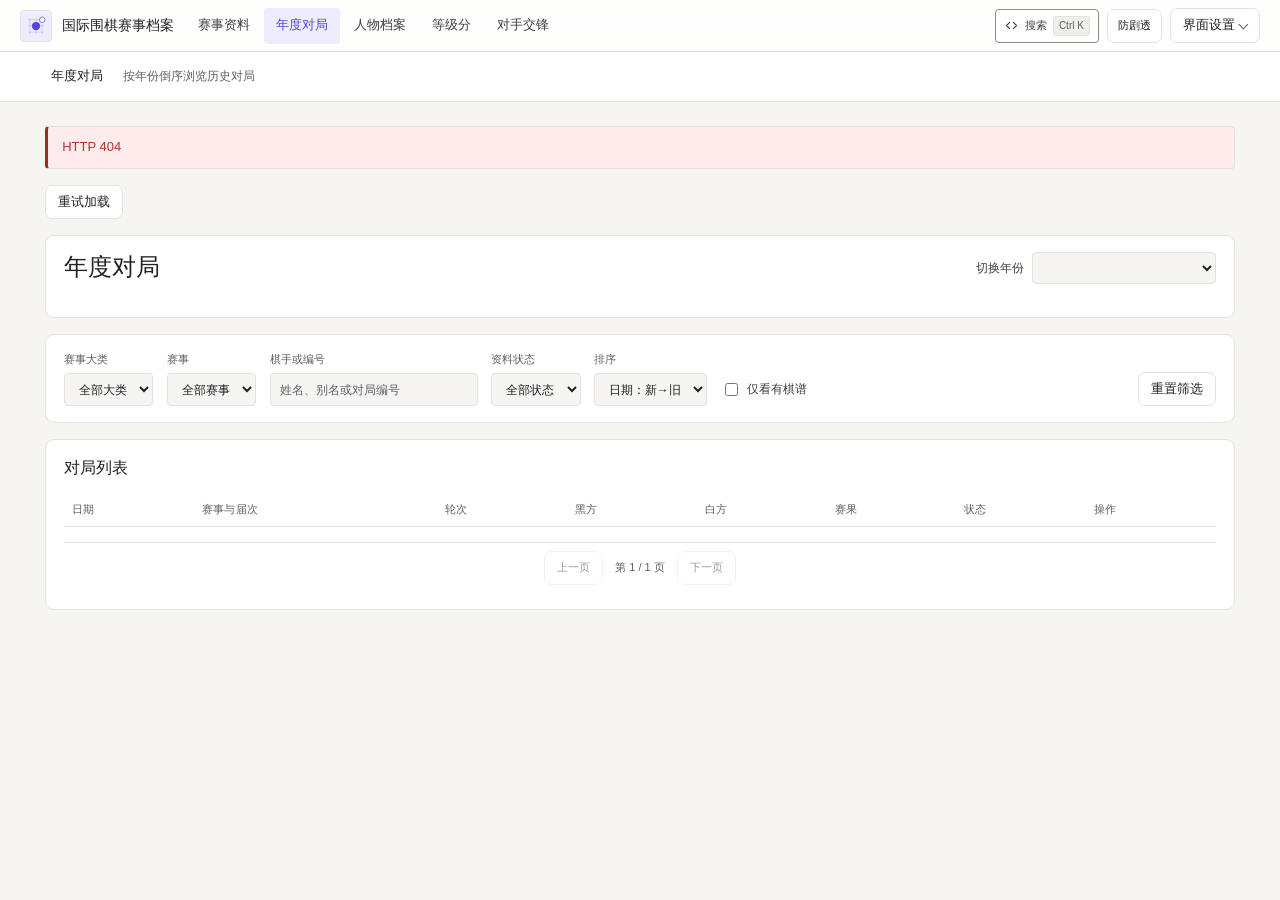
==== commit ff78d5e1: "同步界面样式现代/传统切换、传统高密度样式与横向宽度滑块" ====
--- a/web/annual.html
+++ b/web/annual.html
@@ -11,8 +11,9 @@
   <link rel="stylesheet" href="viewer-annual.css">
   <link rel="stylesheet" href="viewer-sgf.css">
   <link rel="stylesheet" href="viewer-dialogs.css">
+  <link rel="stylesheet" href="viewer-style-traditional.css">
 </head>
-<body class="annual-page" data-standalone-page="annual" data-theme-toggle-id="annualTheme">
+<body class="annual-page" data-standalone-page="annual">
   <script src="viewer-theme-boot.js"></script>
 
   <nav class="subpage-bar annual-nav" aria-label="年度对局导航">
--- a/web/viewer.css
+++ b/web/viewer.css
@@ -3343,6 +3343,30 @@
 .team-season-stats > div { padding: var(--space-4); border: 1px solid var(--border-color); background: var(--bg-secondary); }
 .team-season-stats span { display: block; color: var(--text-muted); font-size: var(--text-xs); }
 .team-season-stats strong { display: block; margin-top: var(--space-2); font-size: var(--text-xl); font-variant-numeric: tabular-nums; }
+.team-directory-grid { display: grid; grid-template-columns: repeat(auto-fit, minmax(min(100%, 19rem), 1fr)); align-items: start; gap: var(--space-4); margin-top: var(--space-3); }
+.team-card { min-width: 0; border: 1px solid var(--border-color); background: var(--card-bg); }
+.team-card-header { display: flex; align-items: flex-start; justify-content: space-between; gap: var(--space-3); padding: var(--space-3) var(--space-4); border-bottom: 1px solid var(--border-color); background: var(--bg-secondary); }
+.team-card-name { display: flex; align-items: center; gap: var(--space-2); min-width: 0; }
+.team-card-name h3 { margin: 0; font-size: var(--text-md); line-height: 1.45; overflow-wrap: anywhere; }
+.team-card-flag { display: inline-flex; flex-shrink: 0; }
+.team-card-honor { flex-shrink: 0; text-align: right; }
+.team-card-honor span { display: block; color: var(--text-muted); font-size: var(--text-xs); }
+.team-card-honor strong { display: block; color: var(--accent); font-size: var(--text-md); line-height: 1.4; }
+.team-card-record { display: grid; grid-template-columns: repeat(3, minmax(0, 1fr)); border-bottom: 1px solid var(--border-color); }
+.team-card-record > div { min-width: 0; padding: var(--space-2) var(--space-3); }
+.team-card-record > div + div { border-left: 1px solid var(--border-color); }
+.team-card-record span { display: block; color: var(--text-muted); font-size: var(--text-xs); }
+.team-card-record strong { display: block; margin-top: var(--space-1); font-size: var(--text-md); font-variant-numeric: tabular-nums; white-space: nowrap; }
+.team-roster-table { width: 100%; border-collapse: collapse; font-size: var(--text-sm); font-variant-numeric: tabular-nums; }
+.team-roster-table th { padding: var(--space-2); border-bottom: 1px solid var(--border-color); color: var(--text-muted); font-weight: 400; text-align: center; white-space: nowrap; }
+.team-roster-table td { padding: var(--space-2); border-bottom: 1px solid var(--border-light); text-align: center; white-space: nowrap; }
+.team-roster-table tr:last-child td { border-bottom: 0; }
+.team-roster-table th:first-child, .team-roster-table td:first-child { text-align: left; }
+.team-roster-table td:first-child { overflow-wrap: anywhere; }
+.team-roster-table .team-player { color: var(--text-secondary); }
+.team-member-role { margin-left: var(--space-1); color: var(--text-muted); font-size: var(--text-xs); }
+.team-card-note { margin: 0; padding: var(--space-2) var(--space-3); border-top: 1px solid var(--border-light); color: var(--text-muted); font-size: var(--text-xs); }
+.team-card-empty { padding: var(--space-4) !important; color: var(--text-muted); text-align: center; }
 .team-scope-note, .team-round-meta { color: var(--text-muted); font-size: var(--text-xs); line-height: 1.7; }
 .team-table-scroll { overflow-x: auto; max-width: 100%; }
 .team-standing > .team-table-scroll { display: block; }
@@ -3373,7 +3397,7 @@
 .export-capture #canvas .team-controls, .export-capture #canvas .team-nav { display: none !important; }
 .export-capture #canvas .team-results [data-team-action] { display: none !important; }
 body.export-capture[data-view-mode] .round-col.team-results { width: max(60rem, calc(100vw - 24rem)); min-width: 60rem; }
-body.export-capture[data-view-mode] .round-col.team-results.nongshim-results { width: max-content; min-width: 56rem; }
+body.export-capture[data-view-mode] .round-col.team-results.nongshim-results { width: max-content; min-width: 64rem; }
 .export-capture #canvas .team-table-scroll { overflow: visible; max-width: none; }
 
 /* 5.2.1 农心杯擂台对阵图（维基百科阶梯对阵 & 连胜逐局表） */
@@ -3383,17 +3407,46 @@
 .nongshim-bracket {
   --nongshim-th-bg: #eaecf0;
   --nongshim-empty-bg: #f1f3f5;
+  --nongshim-alt-bg: #f8f8f8;
   --nongshim-champ-bg: #eef7d6;
   --nongshim-champ-border: #6b9e2b;
   --nongshim-champ-text: #275810;
+  --team-chn: #d4473f;
+  --team-chn-alt: #e67c75;
+  --team-kor: #2f6bd0;
+  --team-kor-alt: #6a96e0;
+  --team-jpn: #7a5ccc;
+  --team-jpn-alt: #a38de0;
+  --team-other: #1f9e8f;
+  --team-other-alt: #5cbeb2;
+  --team-other-2: #c77d24;
+  --team-fallback: var(--text-muted);
+  --nongshim-radius: 0px;
+  --nongshim-radius-sm: 0px;
+  --nongshim-bar-mix: 12%;
   color: var(--text-main);
 }
 body[data-theme="dark"] .nongshim-bracket {
   --nongshim-th-bg: var(--bg-tertiary);
   --nongshim-empty-bg: #14151a;
+  --nongshim-alt-bg: #212329;
   --nongshim-champ-bg: rgba(111, 211, 176, 0.14);
   --nongshim-champ-border: var(--accent-win);
   --nongshim-champ-text: var(--accent-win);
+  --team-chn: #ef6b62;
+  --team-chn-alt: #f59c95;
+  --team-kor: #5b8ef0;
+  --team-kor-alt: #8cb2f5;
+  --team-jpn: #a08bf0;
+  --team-jpn-alt: #bfb0f7;
+  --team-other: #4cc3b3;
+  --team-other-alt: #7dd8cc;
+  --team-other-2: #e39d45;
+}
+body[data-view-mode="modern"] .nongshim-bracket {
+  --nongshim-radius: var(--radius-lg);
+  --nongshim-radius-sm: var(--radius-sm);
+  --nongshim-bar-mix: 18%;
 }
 .nongshim-header {
   display: flex;
@@ -3509,7 +3562,8 @@
   padding: 0.125rem 0.25rem;
   border-radius: var(--radius-xs);
 }
-.nongshim-roster-item.is-eliminated .nongshim-roster-player {
+.nongshim-roster-item.is-eliminated .nongshim-roster-player,
+.nongshim-roster-item.is-unplayed .nongshim-roster-player {
   color: var(--text-muted);
 }
 .nongshim-roster-item.is-active .nongshim-roster-player {
@@ -3743,9 +3797,14 @@
 }
 .nongshim-bracket .nongshim-step-cell.is-player-active,
 .nongshim-bracket .nongshim-result-btn.is-player-active,
-.nongshim-bracket .is-player-active {
+.nongshim-bracket[data-nongshim-layout="table"] .is-player-active,
+.nongshim-bracket[data-nongshim-layout="ladder"] .is-player-active {
   background: var(--accent-soft);
   box-shadow: inset 0 0 0 1px var(--accent);
+}
+.nongshim-bracket[data-nongshim-layout="lanes"] .is-player-active {
+  outline: 2px solid var(--accent);
+  outline-offset: 1px;
 }
 .nongshim-bracket .nongshim-result-btn.match-located,
 .nongshim-bracket .match-located {
@@ -3753,12 +3812,692 @@
   outline-offset: -2px;
   background: var(--accent-soft);
 }
-.export-capture #canvas .nongshim-bracket .is-player-active {
+
+/* 新版擂台进程视图（lanes 样式） */
+.nongshim-summary {
+  margin-bottom: var(--space-4);
+}
+.nongshim-summary .nongshim-header {
+  margin-bottom: var(--space-2);
+}
+.nongshim-kpis {
+  display: flex;
+  flex-wrap: wrap;
+  gap: var(--space-2);
+}
+.nongshim-kpi {
+  display: inline-flex;
+  flex-wrap: wrap;
+  align-items: center;
+  gap: 0.35rem 0.4rem;
+  padding: 0.2rem 0.6rem;
+  border: 1px solid var(--border-color);
+  border-radius: var(--nongshim-radius-sm);
+  background: var(--bg-secondary);
+  color: var(--text-secondary);
+  font-size: var(--text-sm);
+  font-variant-numeric: tabular-nums;
+}
+body[data-view-mode="modern"] .nongshim-kpi {
+  border-radius: var(--radius-pill);
+}
+.nongshim-kpi-player {
+  display: inline-flex;
+  align-items: center;
+  gap: 0.25rem;
+  white-space: nowrap;
+}
+.nongshim-kpi-tie {
+  color: var(--text-muted);
+  white-space: nowrap;
+}
+.nongshim-kpi strong {
+  color: var(--text-main);
+  font-weight: 600;
+}
+.nongshim-kpi.is-live {
+  border-color: var(--accent);
+  background: var(--accent-soft);
+}
+.nongshim-section {
+  margin-top: var(--space-5);
+}
+.nongshim-sec-head {
+  display: flex;
+  flex-wrap: wrap;
+  align-items: baseline;
+  gap: var(--space-2);
+  margin: 0 0 var(--space-2-5);
+}
+.nongshim-sec-head h3 {
+  margin: 0;
+  font-size: var(--text-md);
+  font-weight: 600;
+}
+.nongshim-sec-sub {
+  color: var(--text-muted);
+  font-size: var(--text-sm);
+}
+.nongshim-rosters {
+  grid-template-columns: repeat(var(--nongshim-team-count, 3), minmax(0, 1fr));
+  margin-bottom: 0;
+}
+.nongshim-team-card.is-lanes {
+  border-top: 3px solid var(--tc, var(--border-color));
+  border-radius: var(--nongshim-radius);
+  display: flex;
+  flex-direction: column;
+  gap: var(--space-2);
+}
+.nongshim-team-card.is-lanes.is-team-out {
+  opacity: 0.72;
+}
+.nongshim-team-card.is-lanes .nongshim-team-head {
+  border-bottom: 0;
+  padding-bottom: 0;
+  margin-bottom: 0;
+  align-items: flex-start;
+  flex-wrap: wrap;
+}
+.nongshim-team-card.is-lanes .nongshim-team-name {
+  flex: 1 1 auto;
+  flex-wrap: wrap;
+  gap: 0.25rem 0.4rem;
+  min-width: 0;
+}
+.nongshim-team-record {
+  color: var(--text-muted);
+  font-size: var(--text-xs);
+  font-weight: 400;
+  font-variant-numeric: tabular-nums;
+}
+.nongshim-out-badge {
+  display: inline-flex;
+  align-items: center;
+  padding: 0.0625rem 0.375rem;
+  border-radius: var(--nongshim-radius-sm);
+  border: 1px solid var(--border-color);
+  background: var(--bg-tertiary);
+  color: var(--text-muted);
+  font-size: var(--text-2xs);
+  font-weight: 500;
+  white-space: nowrap;
+}
+.nongshim-team-left {
+  display: inline-flex;
+  align-items: baseline;
+  gap: 0.2rem;
+  flex-shrink: 0;
+  white-space: nowrap;
+  font-variant-numeric: tabular-nums;
+}
+.nongshim-left-label,
+.nongshim-left-total {
+  color: var(--text-muted);
+  font-size: var(--text-xs);
+}
+.nongshim-left-num {
+  font-size: 1.625rem;
+  font-weight: 700;
+  line-height: 1;
+  color: var(--tc, var(--text-main));
+}
+.nongshim-roster-pips {
+  list-style: none;
+  margin: 0;
+  padding: 0;
+  display: flex;
+  flex-wrap: wrap;
+  gap: 0.35rem;
+}
+.nongshim-roster-pip {
+  display: inline-flex;
+  align-items: center;
+  gap: 0.3rem;
+  padding: 0.15rem 0.5rem 0.15rem 0.25rem;
+  border: 1px solid var(--border-color);
+  border-radius: var(--nongshim-radius-sm);
+  background: var(--canvas-bg);
+  font-size: var(--text-sm);
+  white-space: nowrap;
+}
+.nongshim-roster-pip.is-unordered {
+  padding-left: 0.5rem;
+}
+body[data-view-mode="modern"] .nongshim-roster-pip {
+  border-radius: var(--radius-pill);
+}
+.nongshim-roster-pip .nongshim-roster-player {
+  font-weight: 600;
+}
+.nongshim-pip-idx {
+  font-style: normal;
+  width: 1.05rem;
+  height: 1.05rem;
+  border-radius: 50%;
+  display: inline-flex;
+  align-items: center;
+  justify-content: center;
+  font-size: var(--text-2xs);
+  font-variant-numeric: tabular-nums;
+  background: color-mix(in srgb, var(--text-main) 8%, transparent);
+  color: var(--text-secondary);
+}
+body[data-view-mode="wiki"] .nongshim-pip-idx {
+  border-radius: 0;
+}
+.nongshim-roster-pip.is-eliminated {
+  opacity: 0.62;
+  border-style: dashed;
+  color: var(--text-muted);
+}
+.nongshim-roster-pip.is-eliminated .nongshim-roster-player {
+  color: var(--text-muted);
+  text-decoration: line-through;
+}
+.nongshim-roster-pip.is-live {
+  background: color-mix(in srgb, var(--tc) var(--nongshim-bar-mix), var(--canvas-bg));
+  border-color: var(--tc);
+}
+.nongshim-roster-pip.is-live .nongshim-pip-idx {
+  background: var(--tc);
+  color: #fff;
+}
+.nongshim-pip-tag {
+  font-style: normal;
+  font-size: var(--text-2xs);
+  font-weight: 600;
+  line-height: 1.3;
+  color: var(--text-muted);
+}
+.nongshim-pip-tag.is-live {
+  color: var(--tc);
+}
+.nongshim-lanes-card,
+.nongshim-detail-card {
+  border: 1px solid var(--border-color);
+  border-radius: var(--nongshim-radius);
+  background: var(--bg-secondary);
+}
+.nongshim-lanes-card {
+  padding: var(--space-2);
+}
+.nongshim-lanes {
+  display: grid;
+  position: relative;
+  min-width: 100%;
+  width: max-content;
+  font-variant-numeric: tabular-nums;
+}
+.nongshim-lanes.is-compact {
+  --nongshim-col-min: 5rem;
+}
+.nongshim-lane-bg {
+  grid-column: 1 / -1;
+  border-top: 1px solid var(--border-color);
+  z-index: 0;
+}
+.nongshim-lane-bg.is-alt {
+  background: var(--nongshim-alt-bg);
+}
+.nongshim-lane-name {
+  grid-column: 1;
+  position: sticky;
+  left: 0;
+  z-index: 5;
+  display: flex;
+  align-items: center;
+  gap: 0.35rem;
+  padding: 0 0.5rem 0 0.35rem;
+  background: var(--bg-secondary);
+  border-right: 1px solid var(--border-color);
+  font-weight: 600;
+  font-size: var(--text-sm);
+  white-space: nowrap;
+}
+.nongshim-lane-accent {
+  width: 3px;
+  height: 1.35rem;
+  flex: none;
+  border-radius: var(--nongshim-radius-sm);
+  background: var(--tc, var(--border-color));
+}
+.nongshim-lane-stage {
+  padding: 0.35rem 0.5rem;
+  border-bottom: 1px solid var(--border-color);
+  font-size: var(--text-sm);
+  white-space: nowrap;
+}
+.nongshim-lane-stage span {
+  color: var(--text-muted);
+  font-size: var(--text-xs);
+  font-weight: 400;
+}
+.nongshim-lane-game {
+  z-index: 2;
+  display: flex;
+  flex-direction: column;
+  align-items: center;
+  justify-content: center;
+  padding: 0.3rem 0.25rem;
+  border: 1px solid transparent;
+  border-radius: var(--nongshim-radius-sm);
+  background: transparent;
+  color: var(--text-main);
+  font: inherit;
+  font-size: var(--text-xs);
+  cursor: pointer;
+  white-space: nowrap;
+}
+.nongshim-lane-game:hover,
+.nongshim-lane-game.is-game-selected {
+  background: var(--accent-soft);
+  border-color: var(--accent);
+}
+.nongshim-lane-game strong {
+  display: inline-flex;
+  align-items: center;
+  gap: 0.2rem;
+  font-size: var(--text-sm);
+  font-weight: 600;
+}
+.nongshim-lane-game small {
+  color: var(--text-muted);
+  font-size: var(--text-2xs);
+  font-weight: 400;
+}
+.nongshim-sgf-tag {
+  display: inline-block;
+  padding: 0 0.22rem;
+  border: 1px solid var(--border-color);
+  border-radius: var(--nongshim-radius-sm);
+  color: var(--accent);
+  font-size: var(--text-2xs);
+  font-weight: 600;
+  line-height: 1.35;
+}
+.nongshim-lane-gap {
+  justify-self: center;
+  width: 0;
+  border-left: 2px dashed var(--border-light);
+  z-index: 1;
+}
+.nongshim-lane-conn {
+  justify-self: center;
+  width: 2px;
+  margin: 1.75rem 0;
+  background: color-mix(in srgb, var(--text-muted) 45%, transparent);
+  z-index: 1;
+}
+.nongshim-lane-conn.is-void {
+  width: 0;
+  border-left: 2px dashed var(--border-light);
+  background: transparent;
+}
+.nongshim-lane-conn.is-game-selected {
+  width: 3px;
+  background: var(--accent);
+}
+.nongshim-lane-bar {
+  z-index: 3;
+  align-self: center;
+  min-width: 0;
+  height: 2.2rem;
+  margin: 0 0.25rem;
+  padding: 0 0.55rem;
+  border: 1px solid color-mix(in srgb, var(--tc) 55%, transparent);
+  border-radius: var(--nongshim-radius-sm);
+  background: color-mix(in srgb, var(--tc) var(--nongshim-bar-mix), var(--bg-secondary));
+  color: var(--text-main);
+  font: inherit;
+  font-size: var(--text-sm);
+  font-weight: 600;
+  display: flex;
+  align-items: center;
+  gap: 0.35rem;
+  white-space: nowrap;
+  cursor: pointer;
+}
+.nongshim-bar-name {
+  min-width: 0;
+  overflow: hidden;
+  text-overflow: ellipsis;
+}
+.nongshim-lane-bar .nongshim-streak-badge {
+  background: var(--tc);
+  color: #fff;
+  flex: none;
+}
+.nongshim-lane-bar.is-live {
+  position: relative;
+  border-right: 0;
+  border-top-right-radius: 0;
+  border-bottom-right-radius: 0;
+  -webkit-mask-image: linear-gradient(90deg, #000 84%, transparent);
+  mask-image: linear-gradient(90deg, #000 84%, transparent);
+}
+.nongshim-bar-fade {
+  display: none;
+}
+.nongshim-lane-tail {
+  z-index: 3;
+  align-self: center;
+  padding-left: 0.25rem;
+  color: var(--tc);
+  font-size: var(--text-xs);
+  font-weight: 600;
+  white-space: nowrap;
+}
+.nongshim-lane-node {
+  z-index: 4;
+  justify-self: center;
+  display: inline-flex;
+  align-items: center;
+  justify-content: center;
+  padding: 0;
+  border: 0;
+  background: transparent;
+  cursor: pointer;
+}
+.nongshim-lane-node.is-down {
+  align-self: end;
+  margin-bottom: 0.35rem;
+}
+.nongshim-lane-node.is-up {
+  align-self: start;
+  margin-top: 0.35rem;
+}
+.nongshim-lane-node .stone-icon {
+  width: 0.8125rem;
+  height: 0.8125rem;
+  box-shadow: 0 0 0 2px var(--bg-secondary);
+}
+.nongshim-lane-node.is-decider .stone-icon {
+  box-shadow: 0 0 0 2px var(--bg-secondary), 0 0 0 4px var(--nongshim-champ-border);
+}
+.nongshim-lane-node.is-game-selected .stone-icon {
+  box-shadow: 0 0 0 2px var(--bg-secondary), 0 0 0 4px var(--accent);
+}
+.nongshim-lane-out {
+  z-index: 3;
+  align-self: center;
+  justify-self: center;
+  display: inline-flex;
+  flex-direction: column;
+  align-items: center;
+  padding: 0.15rem 0.45rem;
+  border: 1px solid var(--border-color);
+  border-radius: var(--nongshim-radius-sm);
+  background: var(--bg-secondary);
+  color: var(--text-muted);
+  font: inherit;
+  font-size: var(--text-xs);
+  line-height: 1.3;
+  white-space: nowrap;
+  cursor: pointer;
+}
+.nongshim-lane-out.is-game-selected {
+  border-color: var(--accent);
+  background: var(--accent-soft);
+}
+.nongshim-out-name {
+  display: inline-flex;
+  align-items: center;
+  gap: 0.2rem;
+  font-weight: 500;
+}
+.nongshim-out-mark {
+  color: var(--tc);
+  font-weight: 700;
+}
+.nongshim-lane-out small {
+  display: block;
+  font-size: var(--text-2xs);
+  color: var(--tc);
+  font-weight: 600;
+}
+.nongshim-lane-void {
+  z-index: 3;
+  align-self: center;
+  justify-self: center;
+  padding: 0.15rem 0.45rem;
+  border: 1px dashed var(--border-light);
+  border-radius: var(--nongshim-radius-sm);
+  background: var(--bg-secondary);
+  color: var(--text-muted);
+  font-size: var(--text-xs);
+  white-space: nowrap;
+}
+.nongshim-lane-scheduled {
+  z-index: 2;
+  align-self: stretch;
+  justify-self: stretch;
+  margin: 0.35rem 0.25rem;
+  border: 1px dashed var(--border-light);
+  border-radius: var(--nongshim-radius-sm);
+  display: flex;
+  align-items: center;
+  justify-content: center;
+  color: var(--text-muted);
+  font-size: var(--text-xs);
+  white-space: nowrap;
+  padding: 0.25rem;
+}
+.nongshim-legend {
+  display: flex;
+  flex-wrap: wrap;
+  align-items: center;
+  gap: var(--space-4);
+  padding: var(--space-2) var(--space-2) 0.15rem;
+  color: var(--text-muted);
+  font-size: var(--text-xs);
+}
+.nongshim-legend > span {
+  display: inline-flex;
+  align-items: center;
+  gap: 0.3rem;
+}
+.nongshim-legend-badge {
+  display: inline-block;
+  padding: 0.05rem 0.35rem;
+  border-radius: var(--nongshim-radius-sm);
+  background: var(--team-chn);
+  color: #fff;
+  font-size: var(--text-2xs);
+  font-weight: 600;
+}
+.nongshim-detail {
+  width: 100%;
+  border-collapse: collapse;
+  font-size: var(--text-sm);
+  font-variant-numeric: tabular-nums;
+}
+.nongshim-detail th {
+  text-align: left;
+  font-weight: 600;
+  font-size: var(--text-xs);
+  color: var(--text-muted);
+  padding: 0.5rem 0.65rem;
+  border-bottom: 1px solid var(--border-color);
+  white-space: nowrap;
+}
+.nongshim-detail td {
+  padding: 0.5rem 0.65rem;
+  border-bottom: 1px solid var(--border-color);
+  white-space: nowrap;
+  vertical-align: middle;
+}
+.nongshim-detail tbody tr:last-child td {
+  border-bottom: 0;
+}
+.nongshim-detail-stage td {
+  background: color-mix(in srgb, var(--text-main) 4%, transparent);
+  font-size: var(--text-xs);
+  padding: 0.35rem 0.65rem;
+}
+.nongshim-detail-stage span {
+  color: var(--text-muted);
+  font-weight: 400;
+}
+.nongshim-detail-row {
+  cursor: pointer;
+}
+.nongshim-detail-row td:first-child {
+  box-shadow: inset 3px 0 0 var(--tc, transparent);
+}
+.nongshim-detail-row:hover td,
+.nongshim-detail-row.is-game-selected td,
+.nongshim-detail-row.match-located td {
+  background: var(--accent-soft);
+}
+.nongshim-detail-num {
+  width: 4.25rem;
+  font-weight: 600;
+}
+.nongshim-detail-date {
+  width: 6.5rem;
+  color: var(--text-secondary);
+}
+.nongshim-detail-matchup {
+  display: inline-flex;
+  align-items: center;
+  gap: 0.35rem;
+}
+.nongshim-detail-player {
+  display: inline-flex;
+  align-items: center;
+  gap: 0.25rem;
+}
+.nongshim-detail-player.is-winner .nongshim-player-btn,
+.nongshim-detail-player.is-winner .nongshim-player-name {
+  font-weight: 600;
+  color: var(--text-main);
+}
+.nongshim-detail-player.is-loser .nongshim-player-btn,
+.nongshim-detail-player.is-loser .nongshim-player-name {
+  color: var(--text-muted);
+  font-weight: 400;
+}
+.nongshim-detail-badge {
+  display: inline-flex;
+  align-items: center;
+  padding: 0.05rem 0.35rem;
+  border-radius: var(--nongshim-radius-sm);
+  background: color-mix(in srgb, var(--tc) 16%, transparent);
+  color: var(--tc);
+  font-size: var(--text-2xs);
+  font-weight: 600;
+}
+.nongshim-detail-vs {
+  color: var(--text-muted);
+  font-size: var(--text-xs);
+  margin: 0 0.15rem;
+}
+.nongshim-detail-result {
+  display: inline-flex;
+  align-items: center;
+  gap: 0.35rem;
+}
+.nongshim-detail-moves {
+  color: var(--text-muted);
+}
+.nongshim-detail-kifu,
+.nongshim-detail th:nth-child(5) {
+  width: 3.5rem;
+  text-align: center;
+}
+.nongshim-kifu-none {
+  color: var(--text-muted);
+  font-size: var(--text-xs);
+}
+.nongshim-kifu-btn {
+  padding: 0.1rem 0.45rem;
+  border: 1px solid var(--border-color);
+  border-radius: var(--nongshim-radius-sm);
+  background: var(--canvas-bg);
+  color: var(--accent);
+  font: inherit;
+  font-size: var(--text-xs);
+  font-weight: 600;
+  cursor: pointer;
+}
+.nongshim-kifu-btn:hover {
+  border-color: var(--accent);
+  background: var(--accent-soft);
+}
+
+.export-capture #canvas .nongshim-bracket .is-player-active,
+.export-capture #canvas .nongshim-bracket .is-game-selected {
+  outline: none !important;
+  box-shadow: none !important;
+}
+.export-capture #canvas .nongshim-bracket .nongshim-lane-game.is-game-selected {
   background: transparent !important;
-  box-shadow: none !important;
+  border-color: transparent !important;
+}
+.export-capture #canvas .nongshim-bracket .nongshim-lane-out.is-game-selected {
+  background: var(--bg-secondary) !important;
+  border-color: var(--border-color) !important;
+}
+.export-capture #canvas .nongshim-bracket .nongshim-lane-conn.is-game-selected {
+  width: 2px !important;
+  background: color-mix(in srgb, var(--text-muted) 45%, transparent) !important;
+}
+.export-capture #canvas .nongshim-bracket .nongshim-lane-node.is-game-selected:not(.is-decider) .stone-icon {
+  box-shadow: 0 0 0 2px var(--bg-secondary) !important;
+}
+.export-capture #canvas .nongshim-bracket .nongshim-lane-node.is-decider.is-game-selected .stone-icon {
+  box-shadow: 0 0 0 2px var(--bg-secondary), 0 0 0 4px var(--nongshim-champ-border) !important;
+}
+.export-capture #canvas .nongshim-bracket .nongshim-detail-row.is-game-selected td {
+  background: transparent !important;
+}
+.export-capture #canvas .nongshim-sgf-tag,
+.export-capture #canvas .nongshim-detail th:nth-child(5),
+.export-capture #canvas .nongshim-detail td:nth-child(5) {
+  display: none !important;
+}
+.export-capture #canvas .nongshim-bracket[data-nongshim-layout="table"] .is-player-active,
+.export-capture #canvas .nongshim-bracket[data-nongshim-layout="ladder"] .is-player-active {
+  background: transparent !important;
 }
 .export-capture #canvas .nongshim-teams-strip {
-  grid-template-columns: repeat(3, minmax(0, 1fr));
+  grid-template-columns: repeat(var(--nongshim-team-count, 3), minmax(0, 1fr));
+}
+.export-capture #canvas .nongshim-lanes {
+  width: max-content;
+  --nongshim-col-min: max-content;
+}
+.export-capture #canvas .nongshim-bar-name {
+  overflow: visible;
+  text-overflow: clip;
+  max-width: none;
+}
+.export-capture #canvas .nongshim-lane-bar.is-live {
+  -webkit-mask-image: none;
+  mask-image: none;
+  border-right: 0;
+  border-top-right-radius: 0;
+  border-bottom-right-radius: 0;
+}
+.export-capture #canvas .nongshim-bar-fade {
+  display: block;
+  position: absolute;
+  top: -1px;
+  right: 0;
+  bottom: -1px;
+  width: 2.5rem;
+  pointer-events: none;
+  background: linear-gradient(90deg, rgba(255, 255, 255, 0), #ffffff);
+}
+.export-capture #canvas .nongshim-lane-bar.is-alt-lane .nongshim-bar-fade {
+  background: linear-gradient(90deg, rgba(248, 248, 248, 0), #f8f8f8);
+}
+body[data-theme="dark"].export-capture #canvas .nongshim-bar-fade {
+  background: linear-gradient(90deg, rgba(27, 29, 35, 0), #1b1d23);
+}
+body[data-theme="dark"].export-capture #canvas .nongshim-lane-bar.is-alt-lane .nongshim-bar-fade {
+  background: linear-gradient(90deg, rgba(33, 35, 41, 0), #212329);
 }
 .nongshim-bracket caption.sr-only {
   position: absolute;
@@ -5222,7 +5961,22 @@
   padding: var(--space-2-5);
 }
 
+.roster-tabs {
+  display: flex;
+  flex-wrap: wrap;
+  gap: var(--space-2);
+  margin-bottom: var(--space-2-5);
+}
+
+.roster-tab.is-active {
+  color: var(--accent);
+  border-color: var(--accent);
+  background: var(--accent-soft);
+  font-weight: 600;
+}
+
 #rosterSummary {
+  margin: 0 0 var(--space-2-5);
   color: var(--text-muted);
   font-size: var(--text-sm);
 }
@@ -8825,3 +9579,161 @@
   top: 0;
   left: 0.4rem;
 }
+
+/* 「界面设置」统一下拉组件（现代与传统样式共用） */
+.ui-settings-menu {
+  position: relative;
+}
+
+.ui-settings-trigger {
+  list-style: none;
+  display: inline-flex;
+  align-items: center;
+  gap: 0.35rem;
+  user-select: none;
+}
+
+.ui-settings-trigger::-webkit-details-marker {
+  display: none;
+}
+
+.ui-settings-trigger::after {
+  content: "";
+  display: inline-block;
+  width: 0.42rem;
+  height: 0.42rem;
+  border-right: 1.5px solid currentColor;
+  border-bottom: 1.5px solid currentColor;
+  transform: translateY(-1px) rotate(45deg);
+  opacity: 0.72;
+  transition: transform 140ms ease;
+}
+
+.ui-settings-menu[open] .ui-settings-trigger::after {
+  transform: translateY(2px) rotate(-135deg);
+}
+
+.ui-settings-panel {
+  position: absolute;
+  top: calc(100% + 0.4rem);
+  right: 0;
+  z-index: 60;
+  min-width: 18.5rem;
+  padding: 0.65rem 0.75rem;
+  border: 1px solid var(--border-color);
+  border-radius: var(--radius-md);
+  background: var(--bg-secondary);
+  box-shadow: var(--shadow-elevated, var(--shadow));
+  display: flex;
+  flex-direction: column;
+  gap: 0.55rem;
+}
+
+.ui-settings-row {
+  display: flex;
+  align-items: center;
+  justify-content: space-between;
+  gap: 0.75rem;
+}
+
+.ui-settings-label {
+  color: var(--text-secondary);
+  font-size: var(--text-sm);
+  font-weight: 600;
+  white-space: nowrap;
+}
+
+.ui-settings-group {
+  flex: 0 0 auto;
+}
+
+.ui-settings-group .view-toggle-btn {
+  padding: 0.25rem 0.55rem;
+  min-height: 1.6rem;
+  white-space: nowrap;
+}
+
+.ui-settings-slider-wrap {
+  display: flex;
+  flex: 1 1 auto;
+  align-items: center;
+  justify-content: flex-end;
+  gap: 0.45rem;
+  min-width: 0;
+}
+
+.ui-settings-range {
+  width: 7.5rem;
+  min-width: 5.5rem;
+  accent-color: var(--accent);
+  cursor: pointer;
+}
+
+.ui-settings-value {
+  min-width: 2.6rem;
+  text-align: right;
+  font-size: var(--text-xs);
+  font-variant-numeric: tabular-nums;
+  color: var(--text-secondary);
+  white-space: nowrap;
+}
+
+.ui-settings-reset {
+  padding: 0.16rem 0.45rem;
+  min-height: 1.5rem;
+  font-size: var(--text-xs);
+  white-space: nowrap;
+}
+
+@media (min-width: 761px) {
+  html[data-ui-width] body :is(.annual-main, .h2h-main, .player-page-main, .ratings-page-main) {
+    max-width: var(--ui-content-width);
+  }
+
+  html[data-ui-width] body:not(.export-capture) :is(.prelim-view, .table-view) {
+    max-width: var(--ui-content-width);
+    width: 100%;
+    margin-inline: auto;
+  }
+
+  html[data-ui-width] body:not(.export-capture)[data-view-mode] :is(.round-col.league-results, .round-col.team-results.nongshim-results),
+  html[data-ui-width] body:not(.export-capture) .league-knockout .round-col.finals-wide {
+    width: min(var(--ui-content-vw), calc(100vw - var(--sidebar-offset, var(--sidebar-width)) - 5rem));
+  }
+}
+
+@media (max-width: 760px) {
+  .ui-settings-menu {
+    position: static;
+  }
+
+  .ui-settings-panel {
+    left: 0.75rem;
+    right: 0.75rem;
+    min-width: 0;
+  }
+
+  .ui-settings-row {
+    flex-wrap: wrap;
+    gap: 0.4rem;
+  }
+
+  .ui-settings-group {
+    width: 100%;
+  }
+
+  .ui-settings-group .view-toggle-btn {
+    flex: 1 1 0;
+    justify-content: center;
+  }
+
+  .ui-settings-slider-wrap {
+    width: 100%;
+    justify-content: space-between;
+  }
+
+  .ui-settings-range {
+    flex: 1 1 auto;
+    width: auto;
+  }
+}
--- a/web/viewer-style-traditional.css
+++ b/web/viewer-style-traditional.css
@@ -0,0 +1,426 @@
+/*!
+ * 国际围棋赛事档案 — 传统界面样式（高密度、强对比、表格铺满）
+ *
+ * 约定：
+ * - 全部规则以 body[data-ui-style="traditional"] 为前缀，不放入 @layer，不新增 !important。
+ * - 浅色与深色变量严格隔离，避免同权重覆盖 body[data-theme="dark"]。
+ * - 不将导出节点所需规则写入媒体查询或仅编辑模式，以兼容 viewer-export.js 的 copyStyled。
+ */
+
+/* ==========================================================================
+   1. 设计变量层（阶段 1）
+   ========================================================================== */
+
+/* 明暗无关的排版、圆角与阴影变量 */
+body[data-ui-style="traditional"] {
+  --leading-normal: 1.4;
+  --text-xs: 0.75rem;      /* 12px：避免 11px 缩图发糊 */
+  --radius-md: 4px;
+  --radius-lg: 4px;
+  --radius: 4px;
+  --shadow: none;
+  --shadow-control: none;
+  --shadow-elevated: 0 2px 8px rgba(0, 0, 0, 0.14);
+
+  /* 传统表格专用局部语义变量（浅色默认） */
+  --trad-thead-bg: #eceae4;
+  --trad-zebra-bg: #f6f5f1;
+  --trad-status-done: #1f7a4d;
+  --trad-status-info: #24467e;
+  --trad-status-warn: #8a5a00;
+  --trad-status-err: #9b1c14;
+  --trad-status-neutral: #4f5259;
+}
+
+/* 浅色主题变量（显式排除 dark，避免同权重覆盖 body[data-theme="dark"]） */
+body[data-ui-style="traditional"]:not([data-theme="dark"]) {
+  --bg-primary: #fbfbf9;
+  --border-color: #d2cfc7;
+  --border-light: #b5b2a9;
+  --text-secondary: #2b2e33;
+  --text-muted: #4a4d53;
+  --surface-glass: #ffffff;
+}
+
+/* 深色主题变量（高权重覆盖，保持深底并提亮边框与文字） */
+body[data-ui-style="traditional"][data-theme="dark"] {
+  --bg-primary: #131418;
+  --border-color: #3d424e;
+  --border-light: #555c6c;
+  --text-secondary: #cfd3de;
+  --text-muted: #a4aab9;
+  --surface-glass: #1b1d23;
+
+  --trad-thead-bg: #2a2d36;
+  --trad-zebra-bg: #20232a;
+  --trad-status-done: #6fd3b0;
+  --trad-status-info: #bad4f2;
+  --trad-status-warn: #f2d6a2;
+  --trad-status-err: #ffb4b4;
+  --trad-status-neutral: #c3c7d3;
+}
+
+/* ==========================================================================
+   2. 公共数据表格与无底色状态标签（阶段 2 & 3）
+   ========================================================================== */
+
+body[data-ui-style="traditional"] :is(
+  .matches-table,
+  .annual-table,
+  .h2h-table,
+  .player-games-table,
+  .player-ratings-table,
+  .ratings-data-table
+) {
+  font-size: var(--text-base);
+  font-weight: 400;
+  font-variant-numeric: tabular-nums;
+  line-height: 1.35;
+}
+
+body[data-ui-style="traditional"] :is(
+  .matches-table,
+  .annual-table,
+  .h2h-table,
+  .player-games-table,
+  .player-ratings-table,
+  .ratings-data-table
+) thead th {
+  padding: 0.35rem 0.55rem;
+  background: var(--trad-thead-bg);
+  color: var(--text-main);
+  font-weight: 600;
+  border-bottom: 1px solid var(--border-light);
+  position: sticky;
+  top: 0;
+  z-index: 2;
+}
+
+body[data-ui-style="traditional"] :is(
+  .matches-table,
+  .annual-table,
+  .h2h-table,
+  .player-games-table,
+  .player-ratings-table,
+  .ratings-data-table
+) tbody td {
+  padding: 0.3rem 0.55rem;
+  border-bottom: 1px solid var(--border-color);
+  vertical-align: middle;
+}
+
+body[data-ui-style="traditional"] :is(
+  .matches-table,
+  .annual-table,
+  .h2h-table,
+  .player-games-table,
+  .player-ratings-table,
+  .ratings-data-table
+) tbody tr:nth-child(even):not(.table-row-located) {
+  background: var(--trad-zebra-bg);
+}
+
+body[data-ui-style="traditional"] :is(
+  .matches-table,
+  .annual-table,
+  .h2h-table,
+  .player-games-table,
+  .player-ratings-table,
+  .ratings-data-table
+) tbody tr:hover {
+  background: var(--accent-soft);
+}
+
+/* 胜者高亮（不改动负者常规色） */
+body[data-ui-style="traditional"] :is(
+  .table-player.is-winner,
+  .annual-player-link.is-winner,
+  .player-row.winner .player-name
+) {
+  color: var(--accent-win);
+  font-weight: 600;
+}
+
+/* 状态标签：去底色、去边框、去胶囊圆角，仅留 600 字重高对比文字 */
+body[data-ui-style="traditional"] :is(
+  .table-status,
+  .catalog-status-tag,
+  .match-status-pill,
+  .review-badge,
+  .h2h-status-chip,
+  .player-ratings-chip[data-status]
+) {
+  padding: 0;
+  border: 0;
+  border-radius: 0;
+  background: transparent;
+  font-size: var(--text-xs);
+  font-weight: 600;
+  line-height: 1.35;
+}
+
+/* 已完成／有赛果（避免与 [data-status] 混用 :is() 抬高特异性而压过后续变体） */
+body[data-ui-style="traditional"] :is(
+  .table-status,
+  .table-status-decided,
+  .table-status-completed,
+  .h2h-status-win
+) {
+  color: var(--trad-status-done);
+}
+
+body[data-ui-style="traditional"] .player-ratings-chip[data-status="ok"] {
+  color: var(--trad-status-done);
+}
+
+/* 进行中／信息 */
+body[data-ui-style="traditional"] :is(
+  .table-status-scheduled,
+  .table-status-ongoing,
+  .table-status-info,
+  .catalog-status-tag,
+  .h2h-status-other_result
+) {
+  color: var(--trad-status-info);
+}
+
+/* 待核／警示 */
+body[data-ui-style="traditional"] :is(
+  .table-status-pending,
+  .table-status-warning,
+  .review-badge,
+  .h2h-status-scheduled,
+  .h2h-status-pending
+) {
+  color: var(--trad-status-warn);
+}
+
+body[data-ui-style="traditional"] :is(
+  .player-ratings-chip[data-status="rank_missing"],
+  .player-ratings-chip[data-status="limitation"]
+) {
+  color: var(--trad-status-warn);
+}
+
+/* 错误／缺失 */
+body[data-ui-style="traditional"] :is(
+  .table-status-error,
+  .table-status-missing,
+  .h2h-status-review
+) {
+  color: var(--trad-status-err);
+}
+
+body[data-ui-style="traditional"] :is(
+  .player-ratings-chip[data-status="invalid_rating"],
+  .player-ratings-chip[data-status="conflict"],
+  .player-ratings-chip[data-status="excluded"]
+) {
+  color: var(--trad-status-err);
+}
+
+/* 中性（含棋手历史对局“负”标签） */
+body[data-ui-style="traditional"] :is(
+  .table-status-no_result,
+  .table-status-neutral,
+  .player-games-loss,
+  .match-status-pill,
+  .h2h-status-no_result
+) {
+  color: var(--trad-status-neutral);
+}
+
+/* ==========================================================================
+   3. 表格类独立页布局与密度（阶段 2）
+   ========================================================================== */
+
+/* 取消 4 个表格类独立页的容器限宽并收紧左右边距 */
+body[data-ui-style="traditional"] :is(
+  .annual-main,
+  .h2h-main,
+  .player-page-main,
+  .ratings-page-main
+) {
+  max-width: none;
+  padding-left: clamp(0.75rem, 2vw, 1.5rem);
+  padding-right: clamp(0.75rem, 2vw, 1.5rem);
+}
+
+body[data-ui-style="traditional"] :is(
+  .annual-nav,
+  .h2h-nav,
+  .player-page-nav,
+  .ratings-page-nav
+) {
+  padding: 0.45rem clamp(0.75rem, 2vw, 1.5rem);
+}
+
+/* 卡片间距与内边距收紧，去阴影留 1px 边框 */
+body[data-ui-style="traditional"] .annual-main {
+  padding-top: 0.6rem;
+  padding-bottom: 2rem;
+  gap: 0.5rem;
+}
+
+body[data-ui-style="traditional"] :is(
+  .annual-card,
+  .h2h-card,
+  .player-page-identity,
+  .player-career-section,
+  .player-page-titles
+) {
+  padding: 0.55rem 0.75rem;
+  border-radius: var(--radius-lg);
+  box-shadow: none;
+}
+
+body[data-ui-style="traditional"] .h2h-main,
+body[data-ui-style="traditional"] .player-page-main {
+  padding-top: 0.7rem;
+  padding-bottom: 2.5rem;
+}
+
+body[data-ui-style="traditional"] :is(
+  .h2h-card,
+  .player-page-identity,
+  .player-career-section,
+  .player-page-titles
+) {
+  margin-bottom: 0.6rem;
+}
+
+/* 年度对局页顶部压缩：助力 1080p 首屏可见行数 >= 现代样式 1.5 倍 */
+body[data-ui-style="traditional"] .annual-year-head {
+  align-items: center;
+  gap: 0.4rem 0.9rem;
+  margin-bottom: 0.45rem;
+}
+
+body[data-ui-style="traditional"] .annual-year-title-group {
+  flex-direction: row;
+  align-items: baseline;
+  flex-wrap: wrap;
+  gap: 0.35rem 0.85rem;
+}
+
+body[data-ui-style="traditional"] .annual-heading {
+  font-size: 1.125rem;
+}
+
+body[data-ui-style="traditional"] .annual-year-chips {
+  gap: 0.25rem;
+}
+
+body[data-ui-style="traditional"] .annual-year-chip {
+  padding: 0.16rem 0.5rem;
+  border-radius: var(--radius-sm);
+  font-size: var(--text-xs);
+}
+
+body[data-ui-style="traditional"] .annual-filter-grid {
+  align-items: center;
+  gap: 0.4rem 0.65rem;
+}
+
+body[data-ui-style="traditional"] .annual-filter-grid label {
+  flex-direction: row;
+  align-items: center;
+  gap: 0.35rem;
+  font-size: var(--text-xs);
+  white-space: nowrap;
+}
+
+body[data-ui-style="traditional"] .annual-filter-grid select,
+body[data-ui-style="traditional"] .annual-filter-grid input[type="search"] {
+  height: 1.75rem;
+  padding: 0.18rem 0.45rem;
+  font-size: var(--text-sm);
+}
+
+body[data-ui-style="traditional"] .annual-query-field input[type="search"] {
+  min-width: 11rem;
+}
+
+body[data-ui-style="traditional"] .annual-filter-grid label.annual-check {
+  height: 1.75rem;
+}
+
+body[data-ui-style="traditional"] .annual-list-head {
+  margin-bottom: 0.4rem;
+}
+
+body[data-ui-style="traditional"] .annual-pager {
+  margin-top: 0.5rem;
+}
+
+/* ==========================================================================
+   4. 赛事页：联赛／团体表与紧凑表格式对阵图（阶段 3）
+   ========================================================================== */
+
+body[data-ui-style="traditional"] .league-table th,
+body[data-ui-style="traditional"] .league-table td {
+  padding: 0.3rem 0.45rem;
+  font-size: var(--text-sm);
+}
+
+body[data-ui-style="traditional"] .league-table thead th {
+  background: var(--trad-thead-bg);
+  color: var(--text-main);
+}
+
+body[data-ui-style="traditional"] .wiki-match-table {
+  border-color: var(--border-light);
+}
+
+body[data-ui-style="traditional"] .wiki-match-table td {
+  padding: 0.22rem 0.45rem;
+  border-color: var(--border-color);
+}
+
+body[data-ui-style="traditional"] .match-card {
+  border-color: var(--border-light);
+  box-shadow: none;
+}
+
+/* ==========================================================================
+   5. 弹窗、棋谱信息栏与等级分工作台（阶段 4，不动棋盘尺寸逻辑）
+   ========================================================================== */
+
+body[data-ui-style="traditional"] .sgf-meta-grid {
+  gap: 0.35rem 0.6rem;
+}
+
+body[data-ui-style="traditional"] .sgf-meta-grid dt {
+  font-size: var(--text-xs);
+  color: var(--text-muted);
+}
+
+body[data-ui-style="traditional"] .sgf-meta-grid dd {
+  font-size: var(--text-sm);
+  color: var(--text-main);
+}
+
+body[data-ui-style="traditional"] .ratings-table-container {
+  border-color: var(--border-color);
+  border-radius: var(--radius-md);
+}
+
+/* ==========================================================================
+   6. 窄屏响应式保护（保留 760px 卡片化表格布局）
+   ========================================================================== */
+
+@media (max-width: 760px) {
+  body[data-ui-style="traditional"] .annual-filter-grid label {
+    flex-direction: column;
+    align-items: stretch;
+  }
+
+  body[data-ui-style="traditional"] :is(.h2h-games-table, .player-games-table) tbody tr:nth-child(even) {
+    background: var(--bg-secondary);
+  }
+
+  body[data-ui-style="traditional"] :is(.h2h-games-table, .player-games-table) tbody td {
+    padding: 0.2rem 0;
+    border-bottom: 0;
+  }
+}
